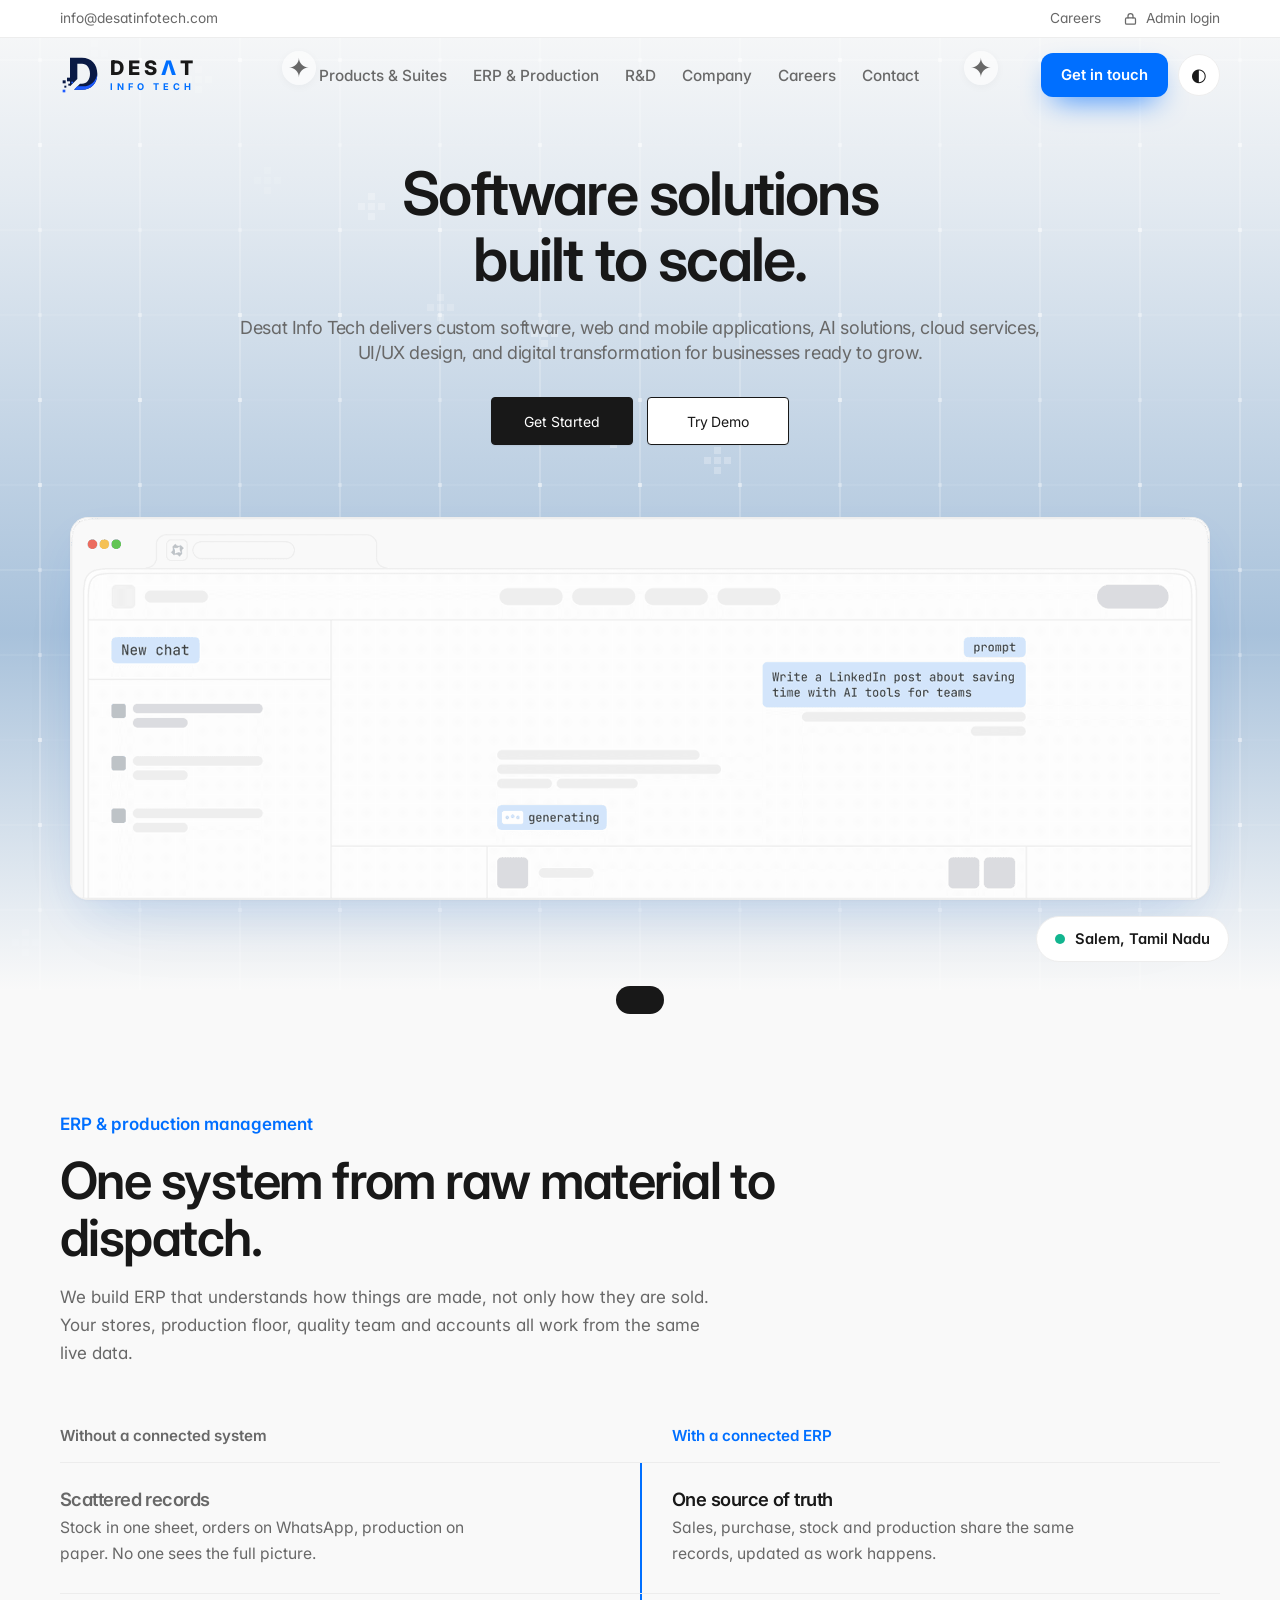
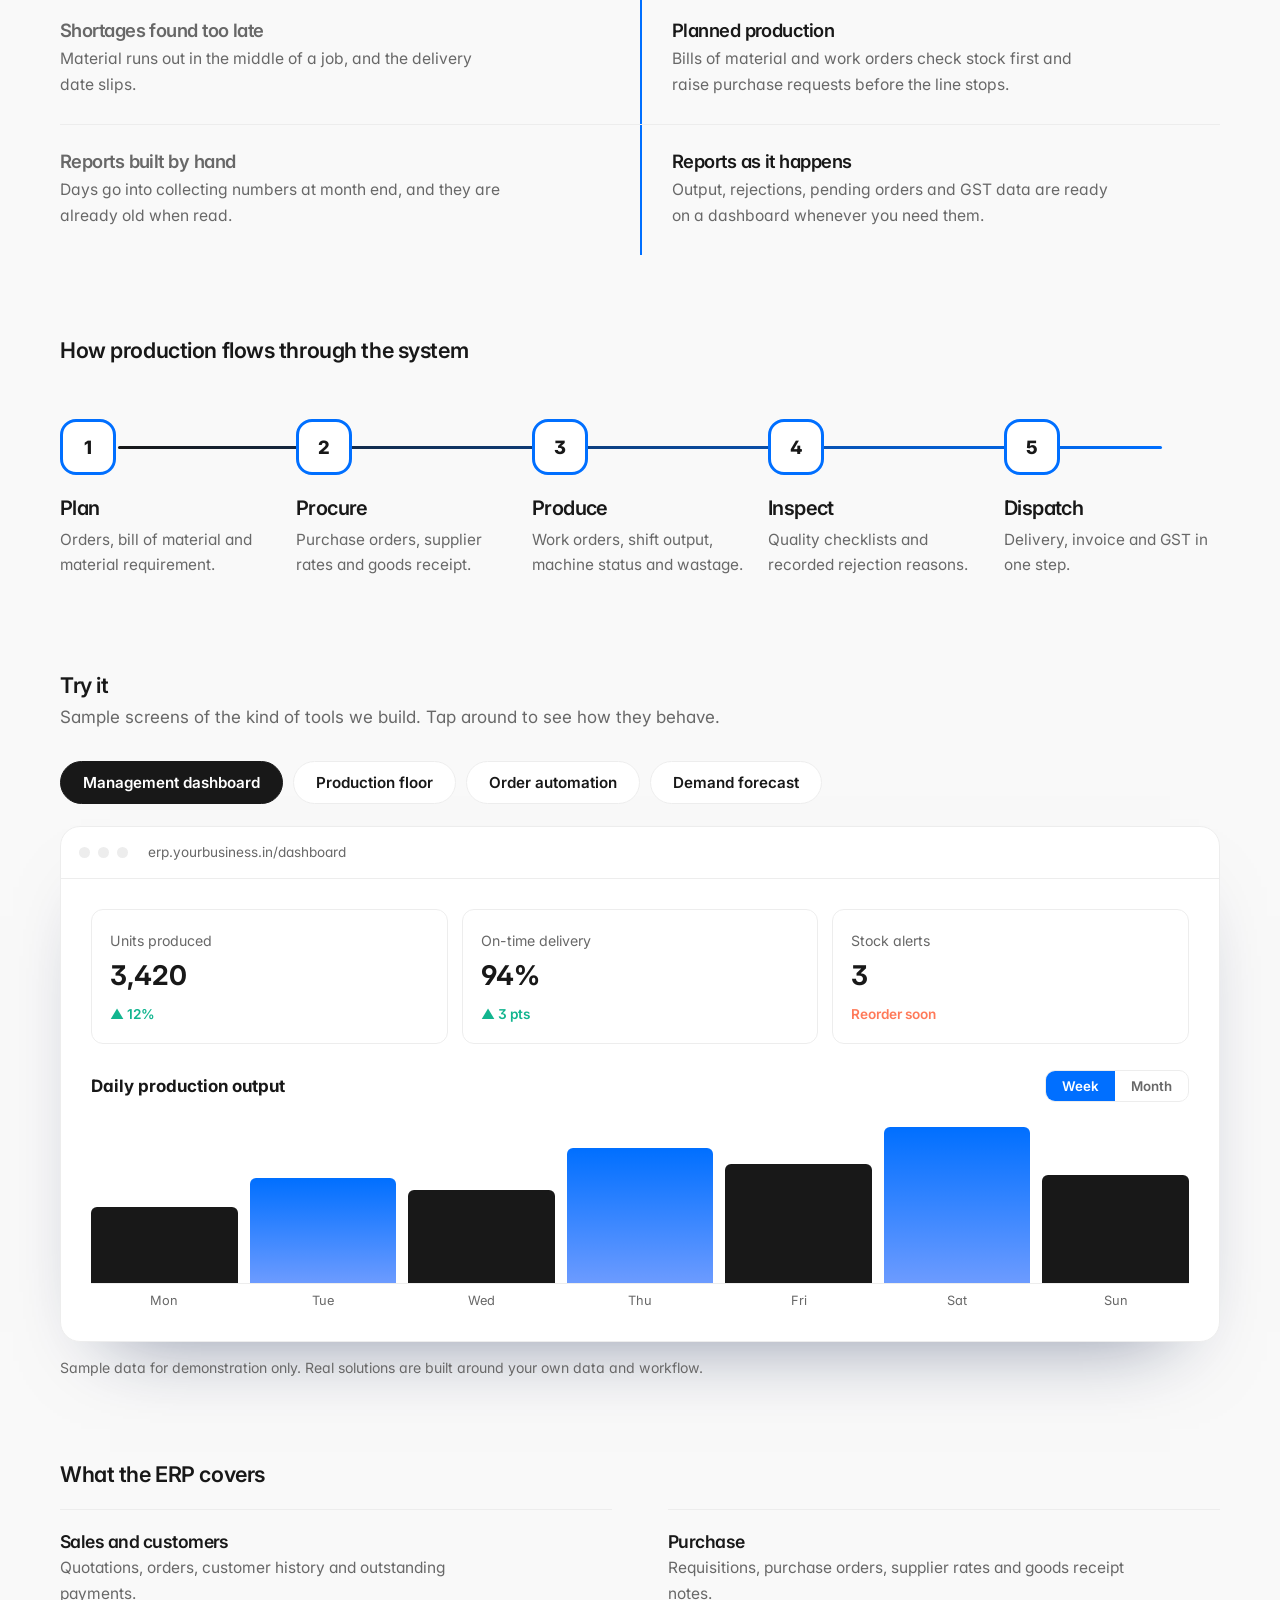
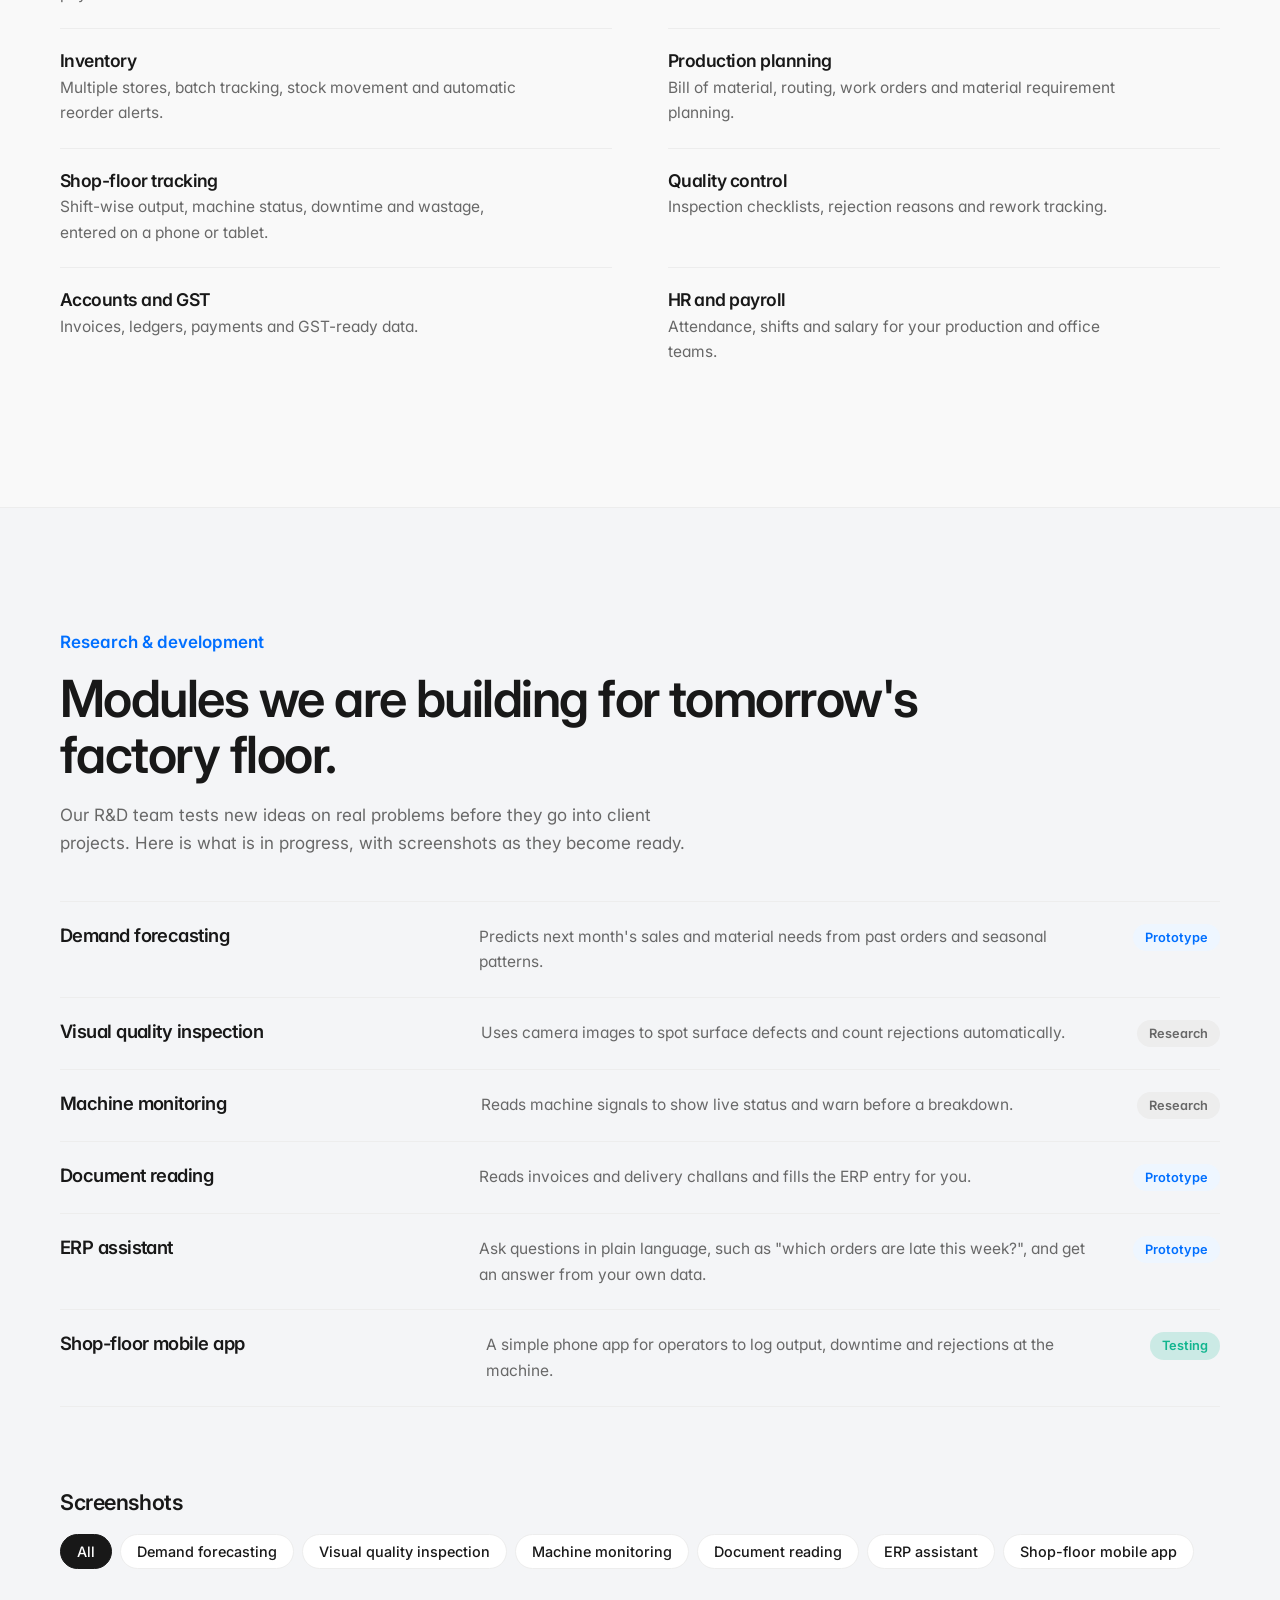
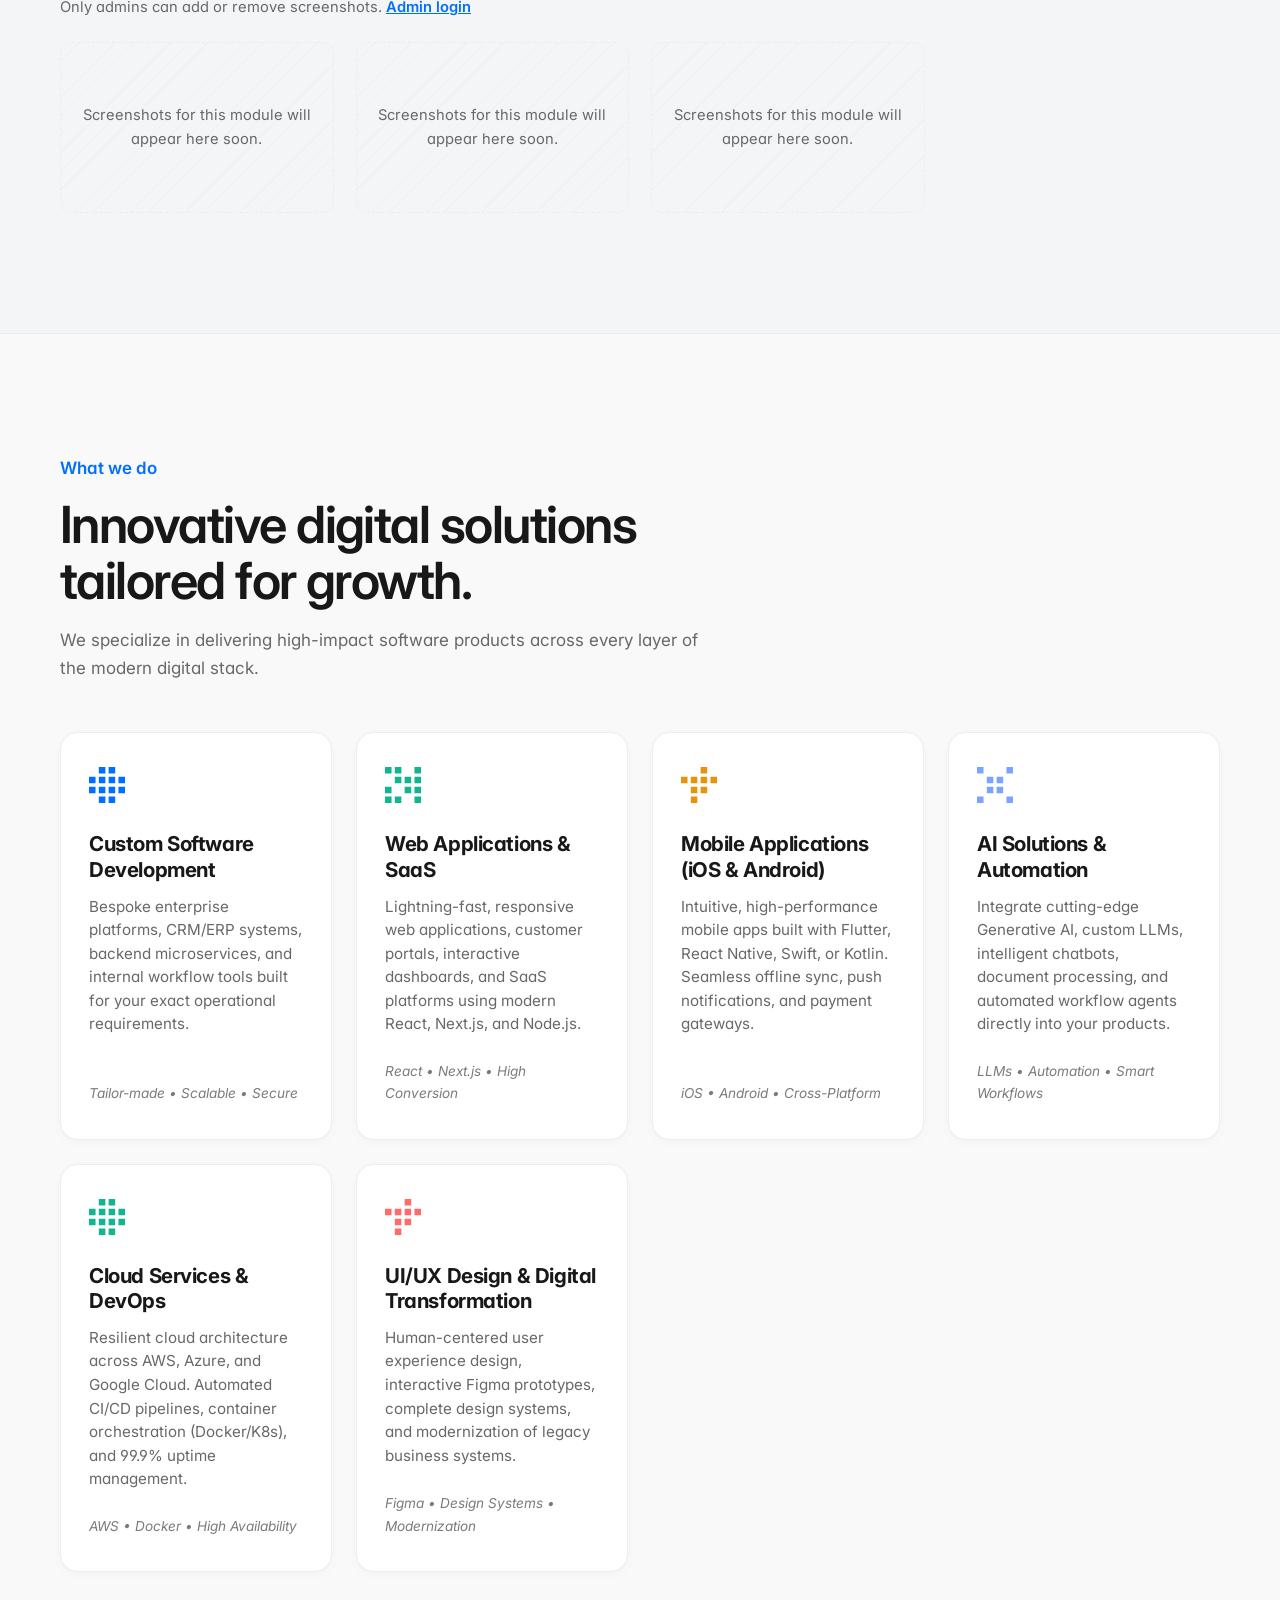
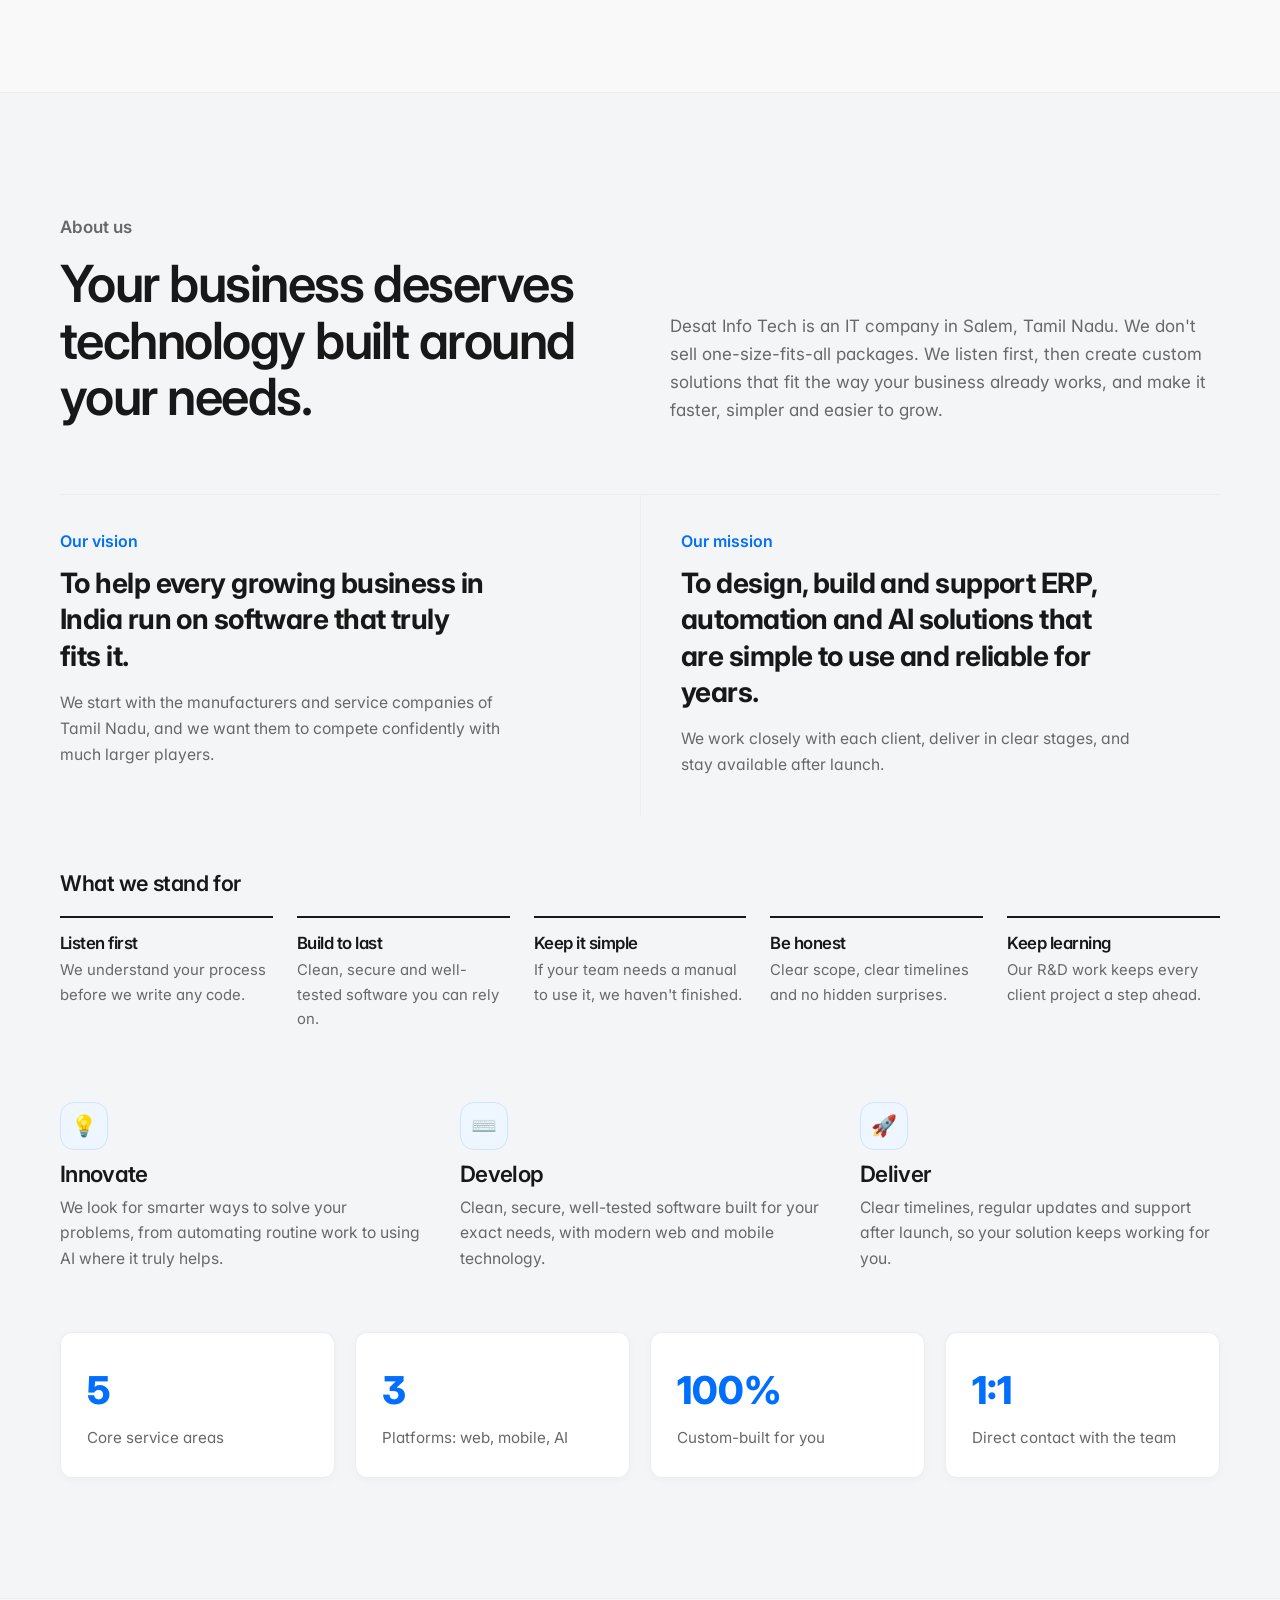
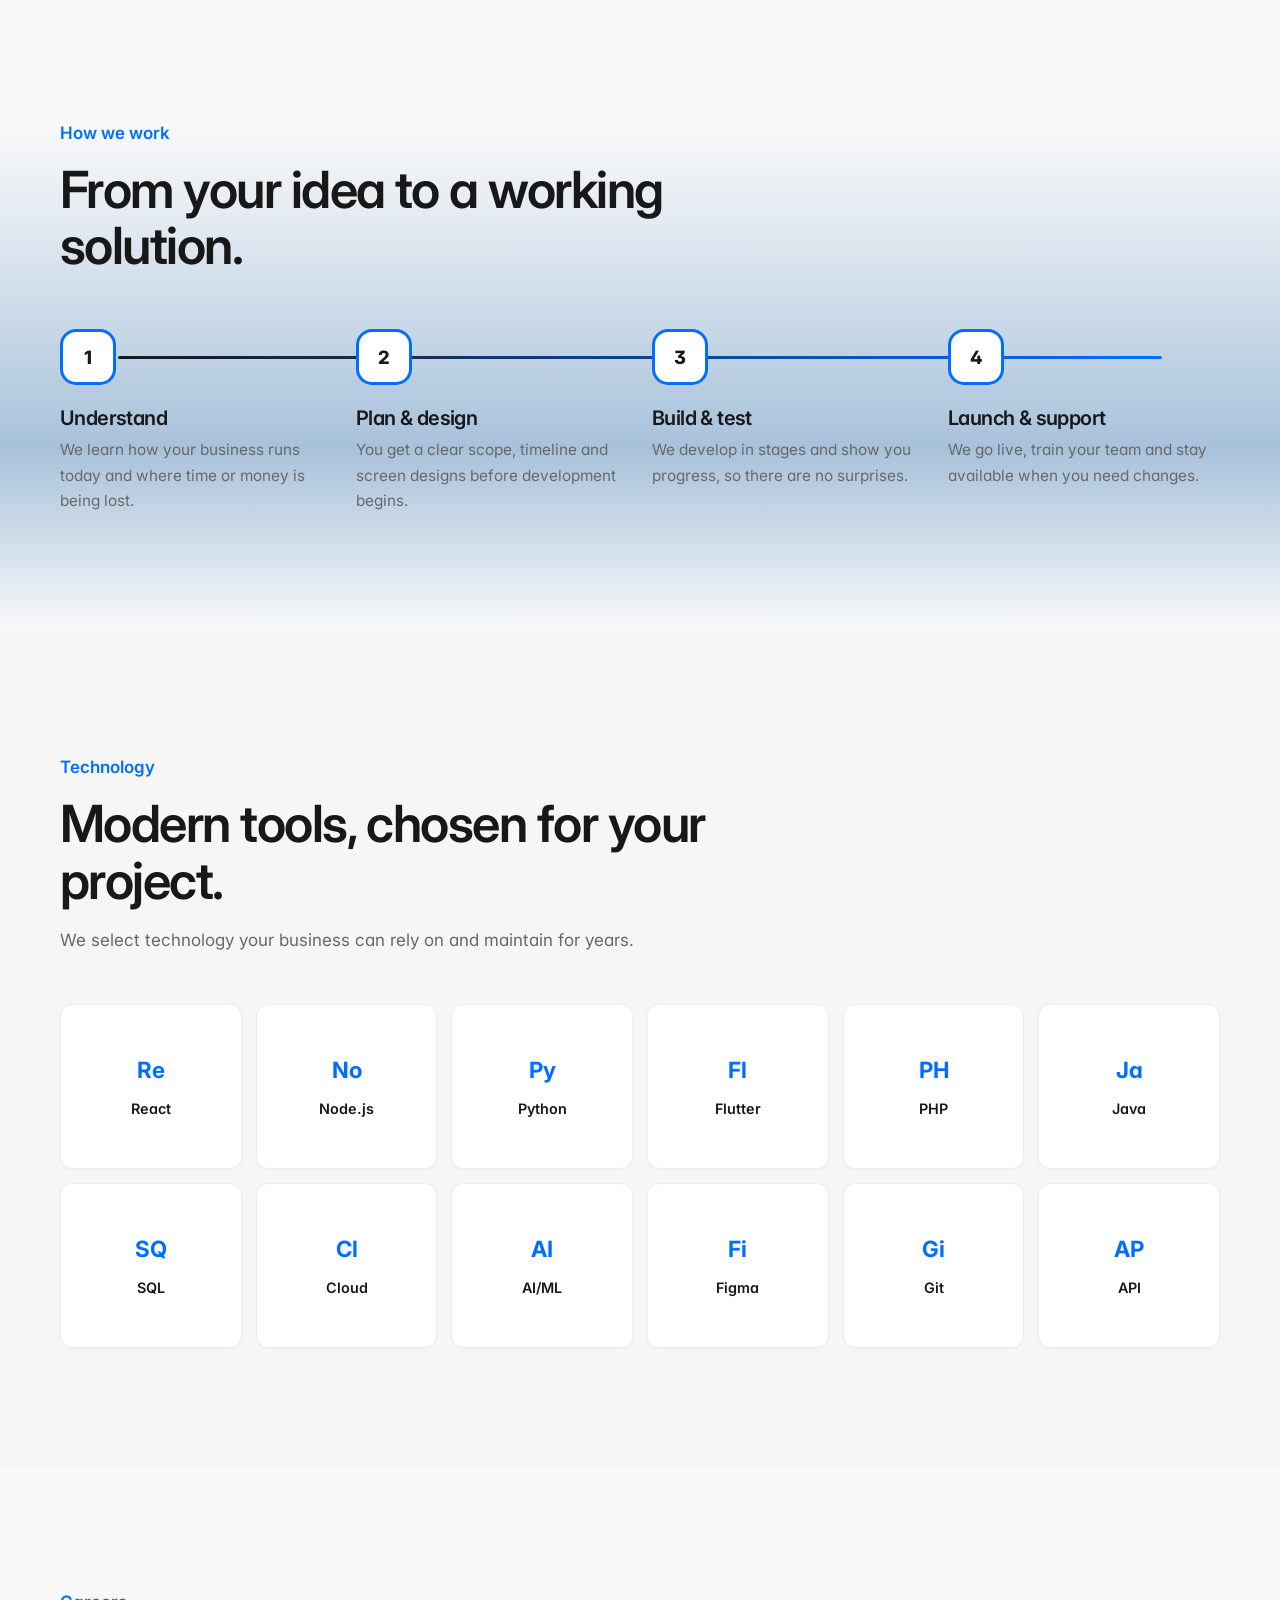
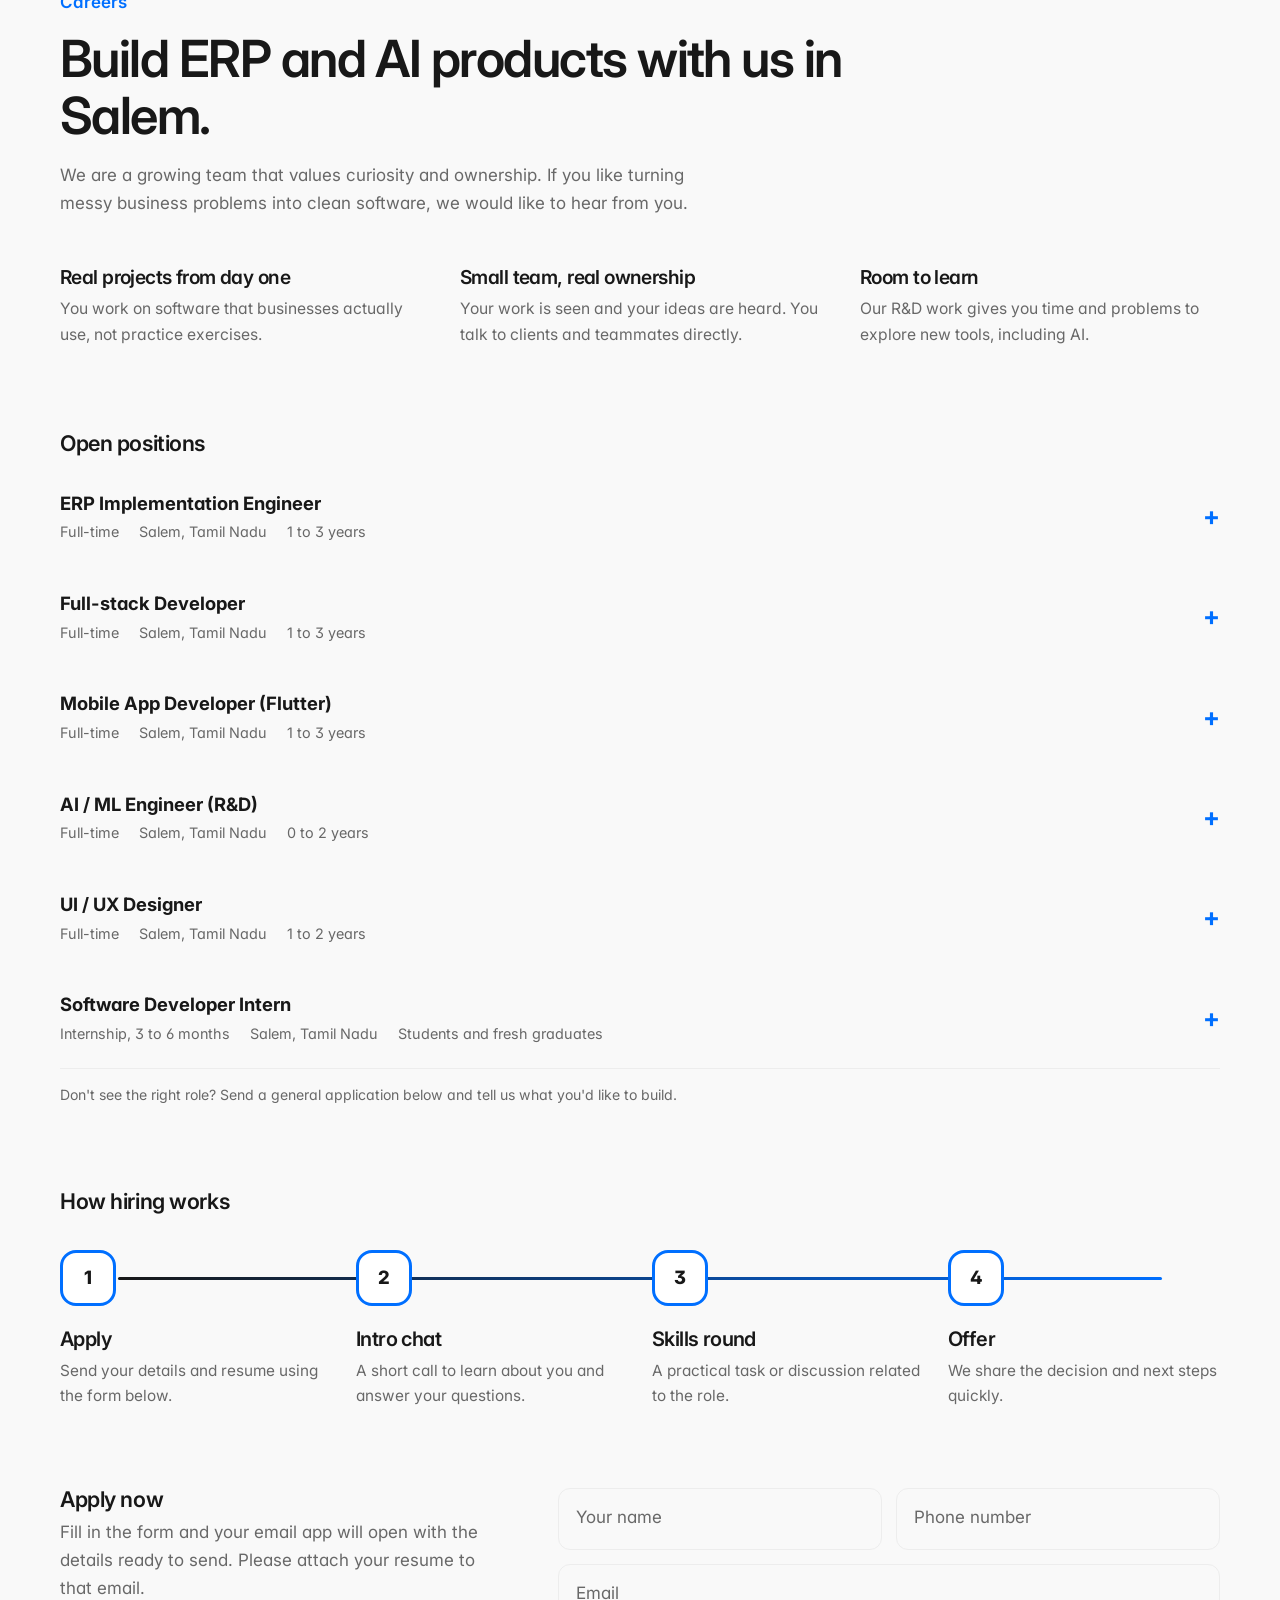
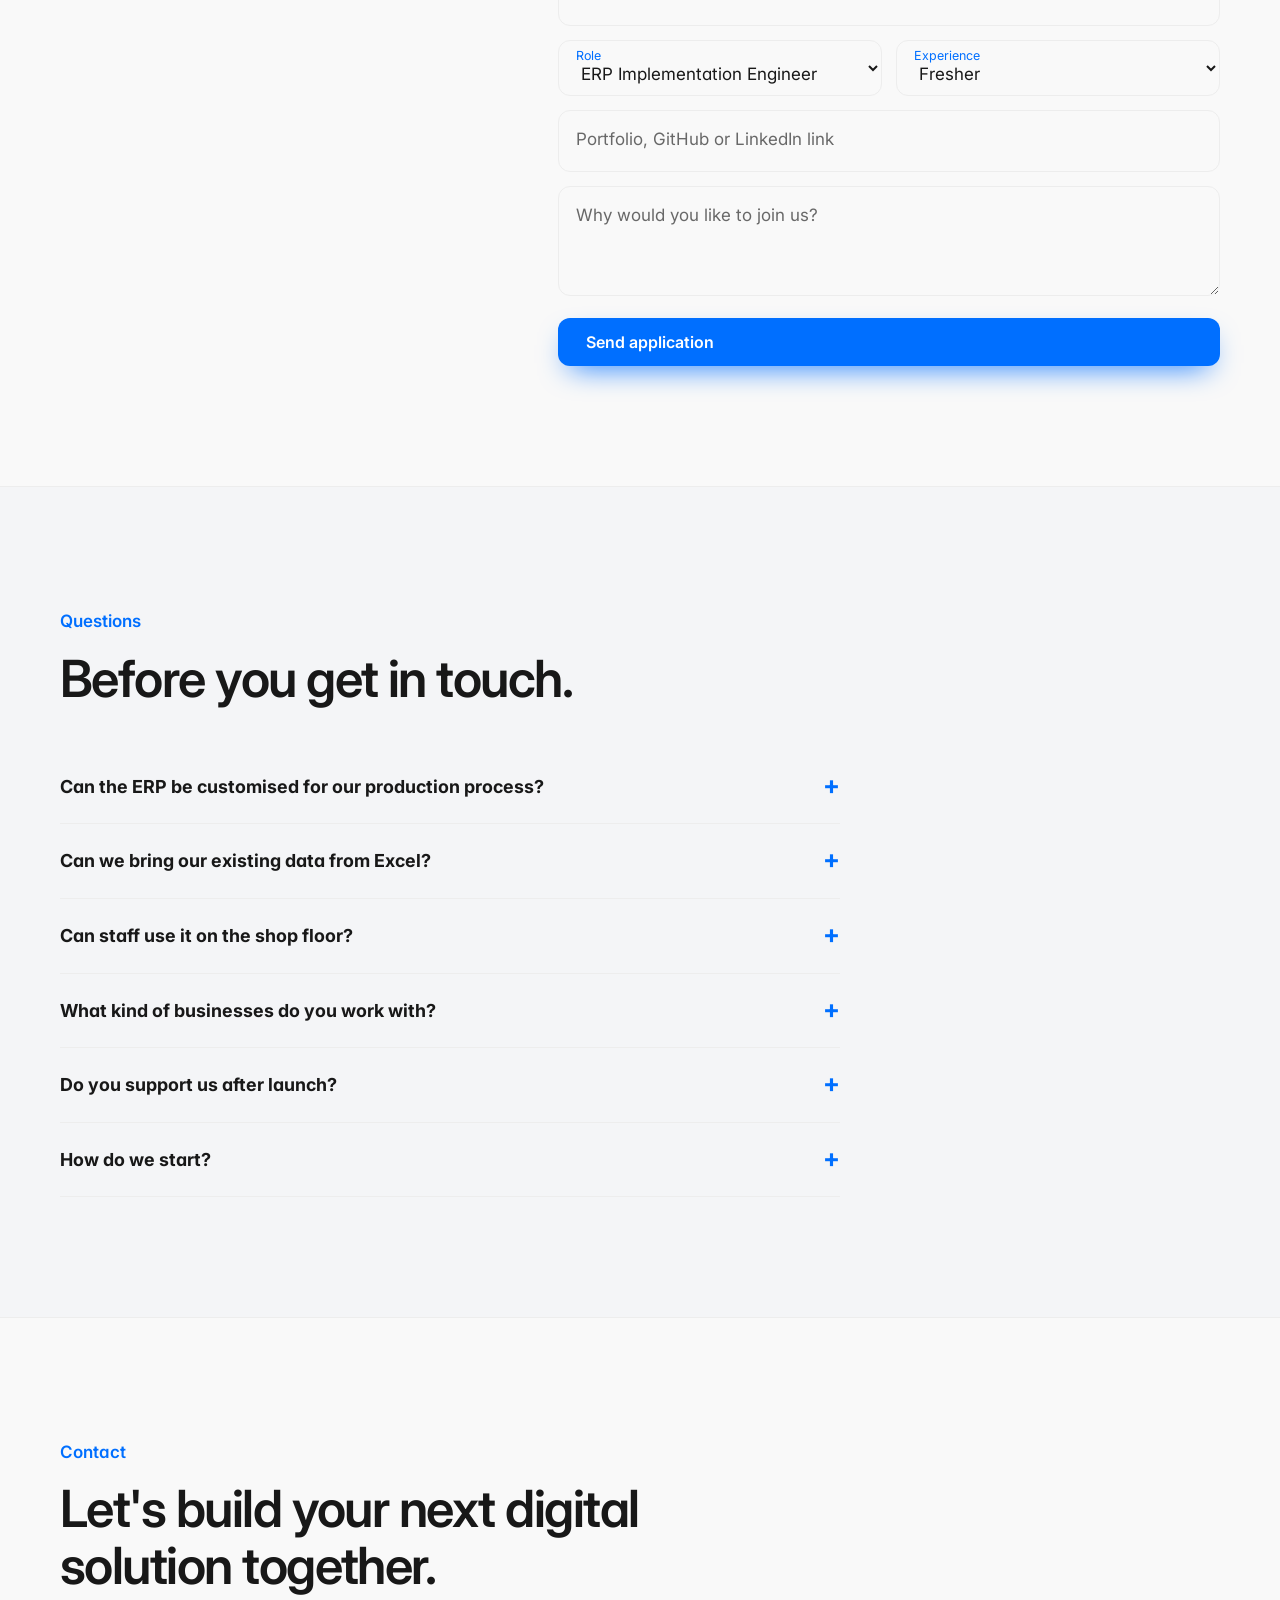
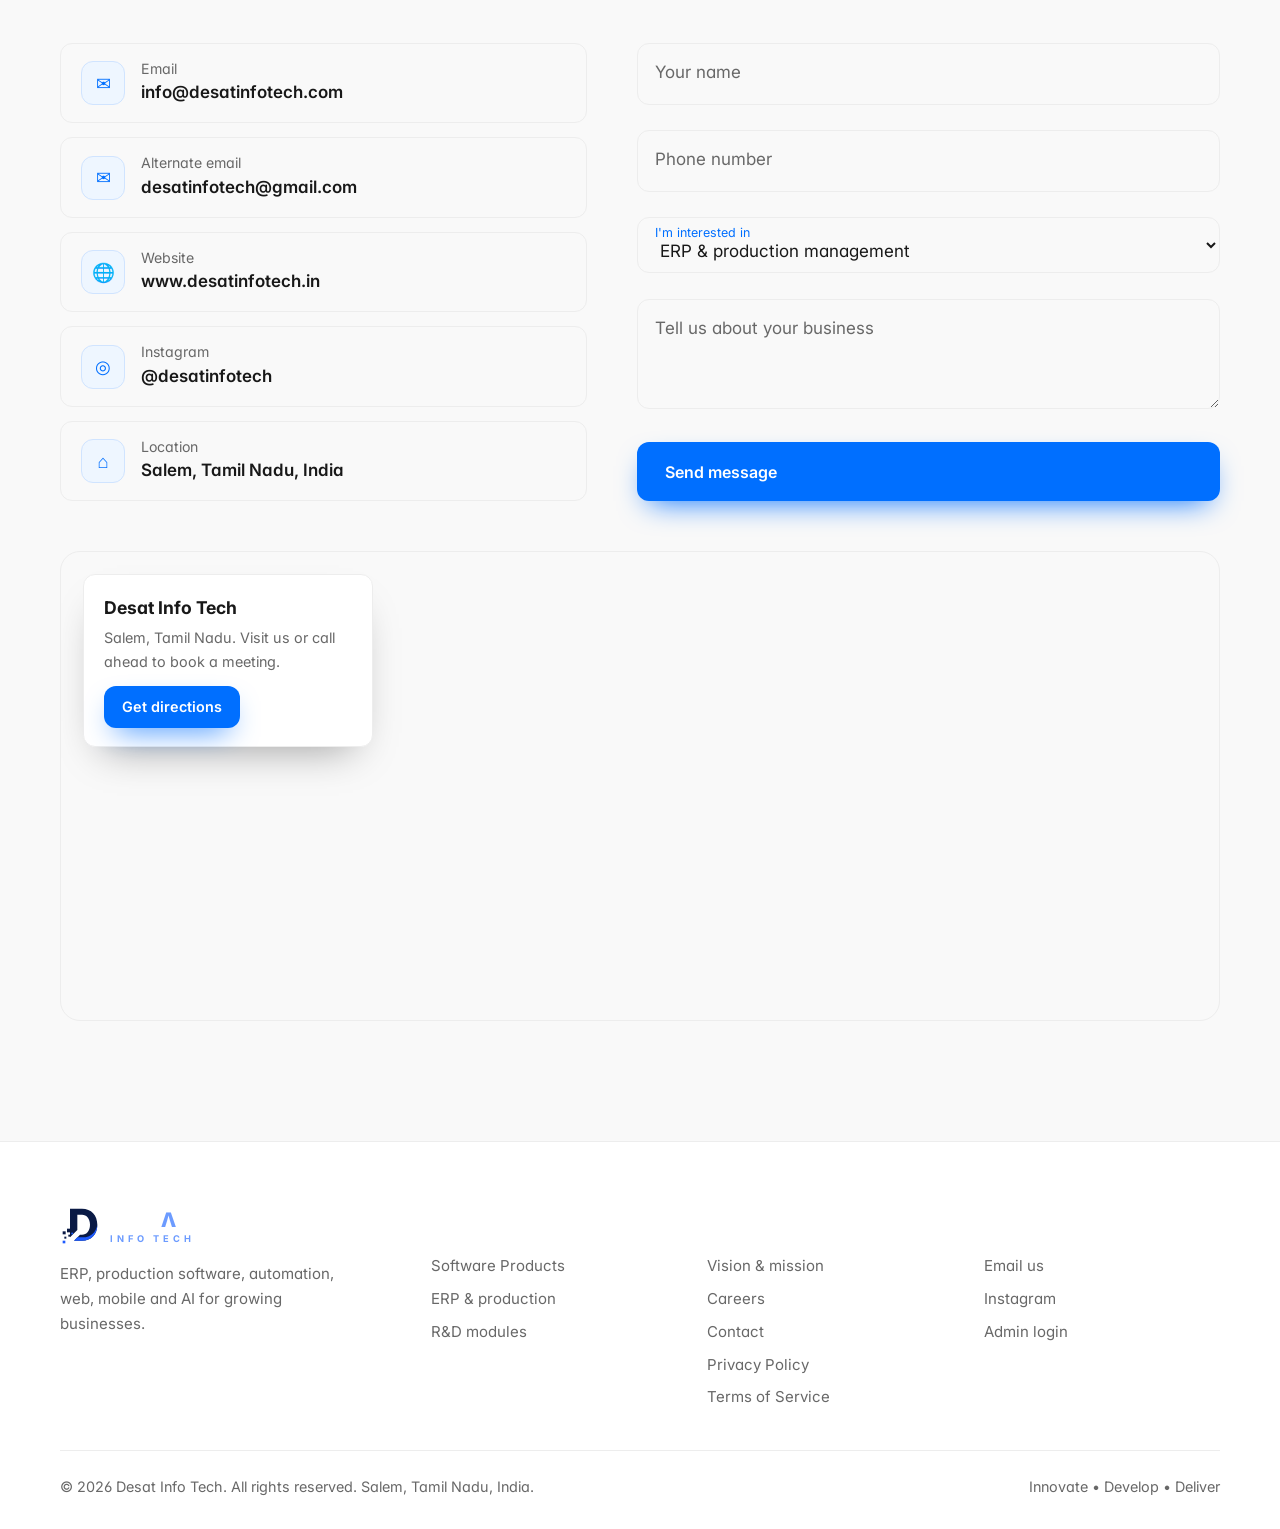
==== index.html @ e595be17 "Update hero font sizes and typography metrics to match Framer reference exactly" ====
<!DOCTYPE html>
<html lang="en" data-theme="light">
<head>
<meta charset="UTF-8">
<meta name="viewport" content="width=device-width, initial-scale=1">
<title>Desat Info Tech - Software Products &amp; Innovative Digital Solutions</title>
<meta name="description" content="Desat Info Tech delivers custom software, ERP &amp; production management software, web &amp; mobile apps, and AI solutions for businesses ready to scale. Salem, Tamil Nadu.">

<!-- Open Graph / Social Meta -->
<meta property="og:type" content="website">
<meta property="og:title" content="Desat Info Tech - Software Products &amp; Digital Solutions">
<meta property="og:description" content="Custom software development, ERP systems, web applications, mobile apps, AI solutions, cloud services, and UI/UX design for businesses ready to grow.">
<meta property="og:image" content="assets/images/og-image.png">

<!-- Favicon -->
<link rel="icon" href="assets/images/favicon.png" media="(prefers-color-scheme: light)">
<link rel="icon" href="assets/images/favicon-dark.png" media="(prefers-color-scheme: dark)">
<link rel="apple-touch-icon" href="assets/images/apple-touch-icon.png">

<!-- Google Fonts: Inter, Fragment Mono, JetBrains Mono, Noto Sans Tamil (Matching Framer Typography) -->
<link rel="preconnect" href="https://fonts.googleapis.com">
<link rel="preconnect" href="https://fonts.gstatic.com" crossorigin>
<link href="https://fonts.googleapis.com/css2?family=Inter:wght@300;400;500;600;700;800&family=Fragment+Mono:ital@0;1&family=JetBrains+Mono:wght@400;500;600;700&display=swap" rel="stylesheet">

<style>



:root{
  --paper:#f9f9f9; --panel:#FFFFFF; --ink:#181818; --muted:#686868; --line:#ededed;
  --blue:#006fff; --blue-soft:#eef6ff; --navy:#181818; --green:#12B58F; --amber:#E8930C; --dots:0,111,255;
  --sky:#9ebadc; --sky:oklch(.74 .062 249); --grid:rgba(255,255,255,0.45); --grid:oklch(1 0 0 / .42);
  --r-lg:20px; --r-md:12px; --strip:38px; --mono:'Fragment Mono','JetBrains Mono',monospace;
  --display:'Inter',-apple-system,BlinkMacSystemFont,'Segoe UI',Roboto,Helvetica,Arial,sans-serif; --body:'Inter',-apple-system,BlinkMacSystemFont,'Segoe UI',Roboto,Helvetica,Arial,sans-serif;
}
[data-theme="dark"]{
  --paper:#f9f9f9; --panel:#FFFFFF; --ink:#181818; --muted:#686868; --line:#ededed;
  --blue:#006fff; --blue-soft:#eef6ff; --dots:0,111,255; --green:#12B58F; --amber:#E8930C;
  --sky:#9ebadc; --sky:oklch(.74 .062 249); --grid:rgba(255,255,255,0.45); --grid:oklch(1 0 0 / .42);
}
*{box-sizing:border-box;margin:0;padding:0}
html{scroll-behavior:smooth;scroll-padding-top:120px}
body{font-family:var(--body);font-feature-settings:"cv02", "cv03", "cv04", "cv09", "cv11";background:#f9f9f9 !important;color:var(--ink);line-height:1.65;font-size:17px;transition:background .4s,color .4s;overflow-x:hidden}
h1,h2,h3{font-family:var(--display);font-weight:600;line-height:1.1;letter-spacing:-.03em}
a{color:inherit}
:focus-visible{outline:3px solid var(--blue);outline-offset:3px;border-radius:4px}
.wrap{width:min(1160px,92%);margin:0 auto}
section{padding:120px 0;position:relative;z-index:1}
.tint{background:#f4f5f7;border-block:1px solid var(--line)}
[data-theme="dark"] .tint{background:#f4f5f7;border-block:1px solid var(--line)}
.kicker{color:var(--blue);font-weight:600;margin-bottom:14px}
h2{font-size:clamp(2rem,4.2vw,3.2rem);font-weight:600;max-width:20ch;letter-spacing:-.03em;line-height:1.1}
h2.wide{max-width:26ch}
.lede{color:var(--muted);max-width:60ch;margin-top:18px}
.sub-h{font-family:var(--display);font-weight:600;font-size:1.35rem;letter-spacing:-.02em;margin:84px 0 6px}

/* 3D background */
#bg3d{display:none}

#progress{position:fixed;top:0;left:0;height:3px;width:0;background:linear-gradient(90deg,var(--navy),var(--blue));z-index:200}
[data-theme="dark"] #progress{background:linear-gradient(90deg,var(--blue),var(--green))}

/* top strip with admin login */
.strip{position:fixed;top:0;left:0;right:0;height:var(--strip);background:#ffffff;color:#686868;border-bottom:1px solid var(--line);z-index:110;font-size:.86rem}
.strip .wrap{display:flex;justify-content:space-between;align-items:center;height:100%}
.strip a,.strip button{color:#686868;text-decoration:none;background:none;border:0;font:inherit;cursor:pointer;display:inline-flex;align-items:center;gap:8px}
.strip a:hover,.strip button:hover{color:var(--ink)}
.strip .right{display:flex;gap:22px;align-items:center}
.strip svg{width:15px;height:15px}
.admin-badge{display:none;align-items:center;gap:8px;color:#7FE6C8}
.admin-badge i{width:8px;height:8px;border-radius:50%;background:#3DDBB2}
body.is-admin .admin-badge{display:inline-flex}
body.is-admin #openLogin{display:none}
#logout{display:none}
body.is-admin #logout{display:inline-flex}

nav{position:fixed;top:var(--strip);left:0;right:0;z-index:100;transition:background .3s,box-shadow .3s}
nav.scrolled{background:color-mix(in srgb,var(--paper) 88%,transparent);backdrop-filter:blur(14px);box-shadow:0 1px 0 var(--line)}
.nav-in{display:flex;align-items:center;justify-content:space-between;height:74px}
.brand{display:flex;align-items:center;gap:10px;text-decoration:none}
.brand svg{width:40px;height:40px;transition:transform .6s cubic-bezier(.2,.8,.2,1)}
.brand:hover svg{transform:rotate(-8deg) scale(1.08)}
.wm{display:flex;flex-direction:column;line-height:1}
.wm b{font-family:var(--display);font-weight:800;font-size:1.25rem;letter-spacing:.2em}
.wm b em{font-style:normal;color:var(--blue)}
.wm small{font-family:var(--display);font-weight:700;font-size:.58rem;letter-spacing:.42em;color:var(--blue);margin-top:4px}
.links{display:flex;gap:26px;align-items:center;list-style:none}
.links a{text-decoration:none;font-weight:500;font-size:.96rem;color:var(--muted);position:relative;transition:color .2s;white-space:nowrap}
.links a:hover,.links a.active{color:var(--ink)}
.links a.active::after{content:"";position:absolute;left:0;right:0;bottom:-6px;height:2px;background:var(--blue);border-radius:2px}
.tools{display:flex;gap:10px;align-items:center}
.icon-btn{width:42px;height:42px;border-radius:50%;border:1px solid var(--line);background:var(--panel);color:var(--ink);cursor:pointer;font-size:1.1rem;display:grid;place-items:center;transition:transform .3s,border-color .2s}
.icon-btn:hover{transform:rotate(20deg);border-color:var(--blue)}
#burger{display:none}
.btn{display:inline-flex;align-items:center;gap:10px;padding:14px 28px;border-radius:12px;font-weight:600;text-decoration:none;border:0;cursor:pointer;font-family:var(--body);font-size:1rem;transition:transform .2s,box-shadow .2s,background .2s}
.btn-primary{background:var(--blue);color:#fff;box-shadow:0 12px 30px -12px var(--blue)}
.btn-primary:hover{box-shadow:0 18px 36px -12px var(--blue)}
.btn-ghost{background:transparent;color:var(--ink);border:1.5px solid var(--line)}
.btn-ghost:hover{border-color:var(--ink)}
.btn.sm{padding:8px 16px;font-size:.9rem;border-radius:10px}
.nav-cta{padding:10px 20px;font-size:.93rem}

#home{min-height:100svh;padding:160px 0 90px;display:flex;align-items:center;overflow:hidden;position:relative;isolation:isolate;background-color:var(--paper)}
[data-theme="dark"] #home{background-color:var(--paper)}

/* Atmospheric cloud & animated dynamic grid background matching Framer */
.cloud-background{position:absolute;inset:0;overflow:hidden;z-index:-2;background:#9ebadc;background:var(--sky, #9ebadc);pointer-events:none}
.cloud-image{position:absolute;top:-10%;left:-8%;width:118%;height:130%;object-fit:cover;object-position:center;transform:translate3d(var(--cloud-x, 0px), var(--cloud-y, 0px), 0) scale(var(--cloud-scale, 1.05));will-change:transform}
.cloud-wash{position:absolute;inset:0;background:linear-gradient(to bottom, var(--paper, #f9f9f9) 0%, rgba(249, 249, 249, 0.8) 20%, rgba(249, 249, 249, 0.25) 64%, var(--paper, #f9f9f9) 100%)}
[data-theme="dark"] .cloud-background{background:#0f172a}
[data-theme="dark"] .cloud-wash{background:linear-gradient(to bottom, #0b1120 0%, rgba(11, 17, 32, 0.75) 20%, rgba(11, 17, 32, 0.35) 64%, #0b1120 100%)}

.grid-canvas{position:absolute;inset:0;width:100%;height:100%;z-index:-1;pointer-events:none}

.spark-cross{position:absolute;top:51px;left:22%;font-size:26px;color:var(--muted);width:34px;height:34px;border-radius:50%;background:rgba(255,255,255,0.6);display:flex;align-items:center;justify-content:center;line-height:1;z-index:1;pointer-events:none;box-shadow:0 2px 8px rgba(0,0,0,0.04)}
.spark-cross.right{left:auto;right:22%}
@media(max-width:809px){.spark-cross{display:none}}

.workflow-section{position:relative;isolation:isolate;overflow:hidden}
.workflow-section>.cloud-background{top:120px}
.hero-in{position:relative;z-index:2;display:flex;flex-direction:column;align-items:center;text-align:center;width:100%}
h1{font-family:var(--display);font-size:60px;font-weight:600;max-width:20ch;margin:0 auto 23px;letter-spacing:-.03em;line-height:1.1;text-align:center;color:#181818}
[data-theme="dark"] h1{color:#181818}
.hero-sub{max-width:800px;margin:0 auto 32px;color:#686868;font-size:18px;font-weight:400;letter-spacing:-0.02em;line-height:1.4;text-align:center}
[data-theme="dark"] .hero-sub{color:#686868}
.hero-cta{display:flex;justify-content:center;align-items:center;gap:14px;flex-wrap:wrap;margin:0 auto 40px}
.btn-hero-dark{display:inline-flex;align-items:center;justify-content:center;height:48px;min-width:142px;padding:0 22px;border-radius:4px;background:#181818;color:#ffffff;border:1px solid #181818;font-family:var(--body);font-size:14px;font-weight:400;letter-spacing:-0.01em;text-decoration:none;cursor:pointer;transition:background .2s,box-shadow .2s,transform .2s;box-shadow:0 1px 2px rgba(0,0,0,.06)}
.btn-hero-dark:hover{background:#282828;transform:translateY(-1px);box-shadow:0 4px 12px rgba(0,0,0,.12)}
.btn-hero-light{display:inline-flex;align-items:center;justify-content:center;height:48px;min-width:142px;padding:0 22px;border-radius:4px;background:#ffffff;color:#181818;border:1px solid #181818;font-family:var(--body);font-size:14px;font-weight:400;letter-spacing:-0.01em;text-decoration:none;cursor:pointer;transition:background .2s,border-color .2s,box-shadow .2s,transform .2s;box-shadow:0 1px 2px rgba(0,0,0,.04)}
.btn-hero-light:hover{background:#f5f5f5;border-color:#000000;transform:translateY(-1px);box-shadow:0 4px 12px rgba(0,0,0,.08)}
@media(min-width:810px) and (max-width:1199px){
  h1{font-size:52px;line-height:1.1}
  .hero-sub{font-size:18px;line-height:1.4}
}
@media(max-width:809px){
  h1{font-size:42px;line-height:1.1}
  .hero-sub{font-size:16px;line-height:1.4}
  .btn-hero-dark,.btn-hero-light{min-width:125px;height:45px;font-size:13px;padding:0 16px}
}
@media(max-width:360px){
  h1{font-size:34px;line-height:1.15}
}
.loc{position:absolute;right:4%;bottom:28px;z-index:2;background:var(--panel);border:1px solid var(--line);padding:10px 18px;border-radius:999px;font-weight:600;font-size:.92rem;display:flex;gap:10px;align-items:center}
.loc b{width:10px;height:10px;border-radius:50%;background:var(--green);animation:pulse 1.8s infinite}
@keyframes rise{to{transform:none}}
@keyframes fade{from{opacity:0;transform:translateY(12px)}to{opacity:1;transform:none}}
@keyframes pulse{0%{box-shadow:0 0 0 0 rgba(18,181,143,.6)}100%{box-shadow:0 0 0 12px rgba(18,181,143,0)}}

/* ERP: without / with */
.vs{margin-top:56px}
.vs-head{display:grid;grid-template-columns:1fr 1fr;font-weight:600;color:var(--muted);padding-bottom:14px;font-size:.95rem}
.vs-head span:last-child{padding-left:32px;color:var(--blue)}
.vs-row{display:grid;grid-template-columns:1fr 1fr;border-top:1px solid var(--line)}
.vs-row>div{padding:26px 32px 26px 0}
.vs-row .with{padding-left:30px;border-left:2px solid var(--blue)}
.vs-row h3{font-size:1.15rem;margin-bottom:6px}
.vs-row p{color:var(--muted);font-size:.98rem;max-width:44ch}
.vs-row>div:first-child h3{color:var(--muted);font-weight:600}

/* steps (process, production chain) */
.steps{position:relative;display:grid;grid-template-columns:repeat(4,1fr);gap:24px;margin-top:56px}
.steps.five{grid-template-columns:repeat(5,1fr);gap:20px}
.steps::before{content:"";position:absolute;top:27px;left:5%;height:3px;width:var(--fill,0%);background:linear-gradient(90deg,var(--navy),var(--blue));border-radius:3px;transition:width 1.6s cubic-bezier(.3,.7,.2,1);z-index:1}
.steps::after{content:"";position:absolute;top:27px;left:5%;height:3px;width:90%;background:var(--line);border-radius:3px}
.step .dot{width:56px;height:56px;border-radius:16px;background:var(--panel);border:3px solid var(--blue);display:grid;place-items:center;font-family:var(--display);font-weight:800;font-size:1.15rem;margin-bottom:22px;position:relative;z-index:2}
.step h3{font-size:1.25rem;margin-bottom:8px}
.step p{color:var(--muted);font-size:.96rem}

/* ERP modules list */
.mods{display:grid;grid-template-columns:1fr 1fr;column-gap:56px;margin-top:22px}
.mod{padding:22px 0;border-top:1px solid var(--line)}
.mod h3{font-size:1.1rem;margin-bottom:4px}
.mod p{color:var(--muted);font-size:.97rem;max-width:46ch}

/* demo window */
.demo-tabs{display:flex;gap:10px;flex-wrap:wrap;margin:30px 0 22px}
.demo-tabs button{padding:11px 22px;border-radius:999px;border:1.5px solid var(--line);background:var(--panel);color:var(--ink);cursor:pointer;font-weight:600;font-family:var(--body);font-size:.95rem;transition:all .2s}
.demo-tabs button[aria-pressed="true"]{background:var(--navy);color:#fff;border-color:var(--navy)}
[data-theme="dark"] .demo-tabs button[aria-pressed="true"]{background:var(--blue);border-color:var(--blue)}
.win{background:var(--panel);border:1px solid var(--line);border-radius:var(--r-lg);overflow:hidden;box-shadow:0 40px 80px -50px rgba(10,26,69,.55)}
.win-bar{display:flex;gap:8px;padding:14px 18px;border-bottom:1px solid var(--line);align-items:center}
.win-bar i{width:11px;height:11px;border-radius:50%;background:var(--line)}
.win-bar span{margin-left:12px;color:var(--muted);font-size:.85rem}
.win-body{padding:30px;min-height:400px}
.demo{display:none}.demo.on{display:block;animation:fade .5s both}
.kpis{display:grid;grid-template-columns:repeat(3,1fr);gap:14px}
.kpi{border:1px solid var(--line);border-radius:var(--r-md);padding:16px 18px}
.kpi small{color:var(--muted)}
.kpi b{display:block;font-family:var(--display);font-size:1.7rem}
.kpi em{font-style:normal;color:var(--green);font-size:.85rem;font-weight:600}
.chart-head{display:flex;justify-content:space-between;align-items:center;margin:26px 0 12px;flex-wrap:wrap;gap:10px}
.seg{display:flex;border:1px solid var(--line);border-radius:10px;overflow:hidden}
.seg button{border:0;background:none;padding:7px 16px;cursor:pointer;color:var(--muted);font-family:var(--body);font-weight:600}
.seg button[aria-pressed="true"]{background:var(--blue);color:#fff}
.bars{display:flex;align-items:flex-end;gap:12px;height:170px;border-bottom:1px solid var(--line)}
.bars div{flex:1;background:linear-gradient(180deg,var(--blue),#6C9BFF);border-radius:6px 6px 0 0;height:10%;transition:height .8s cubic-bezier(.2,.8,.2,1)}
.bars div:nth-child(odd){background:var(--navy)}
[data-theme="dark"] .bars div:nth-child(odd){background:#2c4a99}
.bars-x{display:flex;gap:12px;color:var(--muted);font-size:.8rem;margin-top:6px}.bars-x span{flex:1;text-align:center}
.wo{display:flex;flex-direction:column}
.wo-row{display:grid;grid-template-columns:86px 1.1fr 2fr auto;gap:16px;align-items:center;padding:13px 0;border-top:1px solid var(--line);font-size:.95rem}
.wo-row b{font-family:var(--display);font-size:.9rem}
.wo-bar{height:8px;border-radius:8px;background:var(--line);overflow:hidden}
.wo-bar i{display:block;height:100%;width:0;background:var(--blue);border-radius:8px;transition:width .9s cubic-bezier(.2,.8,.2,1)}
.wo-row.complete .wo-bar i{background:var(--green)}
.pill{font-size:.8rem;font-weight:600;padding:3px 12px;border-radius:999px;background:var(--blue-soft);color:var(--blue);white-space:nowrap}
.pill.ok{background:color-mix(in srgb,var(--green) 18%,transparent);color:var(--green)}
.pill.warn{background:color-mix(in srgb,var(--amber) 20%,transparent);color:var(--amber)}
.pill.idle{background:var(--line);color:var(--muted)}
.mach{display:flex;flex-wrap:wrap;gap:10px;margin-top:18px}
.mach span{display:flex;gap:8px;align-items:center;border:1px solid var(--line);border-radius:10px;padding:7px 12px;font-size:.88rem}
.mach span i{width:8px;height:8px;border-radius:50%;background:var(--green)}
.mach span.idle i{background:var(--muted)}.mach span.warn i{background:var(--amber)}
.flow{display:grid;grid-template-columns:repeat(4,1fr);gap:0;align-items:start;margin:18px 0 30px;position:relative}
.node{text-align:center;position:relative;padding:0 8px}
.node::after{content:"";position:absolute;top:34px;left:calc(50% + 40px);right:calc(-50% + 40px);height:3px;background:var(--line);z-index:0}
.node:last-child::after{display:none}
.node.done::after{background:var(--blue)}
.node .ni{width:68px;height:68px;border-radius:20px;margin:0 auto 12px;display:grid;place-items:center;font-size:1.7rem;background:var(--paper);border:2px solid var(--line);position:relative;z-index:1;transition:all .4s}
.node.done .ni{background:var(--blue);border-color:var(--blue);transform:scale(1.06)}
.node b{font-size:.95rem;display:block}.node small{color:var(--muted)}
.log{background:var(--navy);color:#B9D0FF;border-radius:var(--r-md);padding:18px 22px;font-family:ui-monospace,Menlo,monospace;font-size:.88rem;min-height:120px;line-height:1.9}
.log div{animation:fade .4s both}.log em{color:#3DDBB2;font-style:normal}
.ai-chips{display:flex;gap:10px;flex-wrap:wrap;margin-bottom:20px}
.ai-chips button{padding:9px 16px;border-radius:999px;border:1.5px solid var(--line);background:var(--paper);color:var(--ink);cursor:pointer;font-family:var(--body);font-weight:500;font-size:.92rem}
.ai-chips button[aria-pressed="true"]{border-color:var(--blue);background:var(--blue-soft);color:var(--blue)}
.ai-ans{display:grid;grid-template-columns:1.3fr 1fr;gap:26px;align-items:center}
.ai-ans svg{width:100%;height:auto;overflow:visible}
.ai-ans .path{fill:none;stroke:var(--blue);stroke-width:3.5;stroke-linecap:round}
.ai-ans .fc{fill:none;stroke:var(--green);stroke-width:3.5;stroke-dasharray:6 8;stroke-linecap:round}
.ai-ans .grid line{stroke:var(--line)}
.ai-txt h3{font-size:1.4rem;margin-bottom:8px}.ai-txt p{color:var(--muted)}
.note{color:var(--muted);font-size:.88rem;margin-top:14px}

/* R&D */
.rnd-list{margin-top:44px}
.rnd-row{display:grid;grid-template-columns:1fr 1.6fr auto;gap:28px;align-items:baseline;padding:22px 0;border-top:1px solid var(--line)}
.rnd-row:last-child{border-bottom:1px solid var(--line)}
.rnd-row h3{font-size:1.15rem}
.rnd-row p{color:var(--muted);font-size:.97rem}
.filter{display:flex;gap:8px;flex-wrap:wrap;margin:20px 0 26px}
.filter button{padding:8px 16px;border-radius:999px;border:1.5px solid var(--line);background:var(--panel);color:var(--ink);cursor:pointer;font-family:var(--body);font-weight:500;font-size:.9rem}
.filter button[aria-pressed="true"]{background:var(--navy);color:#fff;border-color:var(--navy)}
[data-theme="dark"] .filter button[aria-pressed="true"]{background:var(--blue);border-color:var(--blue)}
.gallery{display:grid;grid-template-columns:repeat(auto-fill,minmax(270px,1fr));gap:22px}
.shot{position:relative}
.shot-img{display:block;width:100%;padding:0;border:1px solid var(--line);border-radius:var(--r-md);overflow:hidden;cursor:zoom-in;background:var(--panel);aspect-ratio:16/10;transition:border-color .2s,transform .3s}
.shot-img:hover{border-color:var(--blue);transform:translateY(-3px)}
.shot-img img{width:100%;height:100%;object-fit:cover;display:block}
.shot figcaption{margin-top:10px;font-size:.95rem}
.shot figcaption b{display:block;font-weight:600}
.shot figcaption small{color:var(--muted)}
.shot .del{position:absolute;top:10px;right:10px;background:var(--navy);color:#fff;border:0;border-radius:8px;padding:5px 12px;font-size:.82rem;cursor:pointer;display:none}
body.is-admin .shot .del{display:block}
.shot.ph .shot-img{border-style:dashed;cursor:default;display:grid;place-items:center;color:var(--muted);text-align:center;padding:20px;font-size:.92rem;background:repeating-linear-gradient(135deg,transparent 0 12px,color-mix(in srgb,var(--line) 45%,transparent) 12px 13px)}
.shot.ph .shot-img:hover{transform:none;border-color:var(--line)}
.admin-only{display:none}
body.is-admin .admin-only{display:block}
.uploader{border:1px solid var(--line);background:var(--panel);border-radius:var(--r-lg);padding:26px;margin-bottom:30px}
.uploader h3{font-size:1.1rem;margin-bottom:14px}
.up-row{display:grid;grid-template-columns:1fr 1.4fr;gap:14px;margin-bottom:14px}
.drop{display:block;border:2px dashed var(--line);border-radius:var(--r-md);padding:30px;text-align:center;cursor:pointer;color:var(--muted);transition:border-color .2s,background .2s}
.drop strong{display:block;color:var(--ink);margin-bottom:4px}
.drop:hover,.drop.over{border-color:var(--blue);background:var(--blue-soft)}
.login-hint{font-size:.92rem;color:var(--muted);margin-bottom:22px}
.login-hint button{background:none;border:0;color:var(--blue);font:inherit;font-weight:600;cursor:pointer;text-decoration:underline}
body.is-admin .login-hint{display:none}

/* services cards grid */
.services-grid{display:grid;grid-template-columns:repeat(4,1fr);gap:24px;margin-top:50px}
.service-card{background:#ffffff !important;border:1px solid #ededed !important;border-radius:18px;padding:34px 28px;display:flex;flex-direction:column;justify-content:space-between;min-height:290px;box-shadow:0 2px 10px rgba(0,0,0,.03) !important;transition:transform .25s cubic-bezier(.2,.8,.2,1),box-shadow .25s,border-color .25s}
.service-card:hover{transform:translateY(-5px);box-shadow:0 16px 36px -10px rgba(0,0,0,.08) !important;border-color:#c3c4c4 !important}
[data-theme="dark"] .service-card:hover{box-shadow:0 18px 40px -12px rgba(0,0,0,.6);border-color:var(--blue)}
.service-icon-box{width:36px;height:36px;margin-bottom:28px}
.service-icon-box svg{width:100%;height:100%;display:block}
.service-card h3{font-family:var(--display);font-size:1.28rem;font-weight:700;letter-spacing:-.02em;color:#181818 !important;line-height:1.25;margin-bottom:12px}
.service-card p{font-size:.95rem;color:#686868 !important;line-height:1.55;margin-bottom:24px}
.service-footer-note{font-size:.85rem;font-style:italic;color:#7b7b7b !important;margin-top:auto}
@media(max-width:1080px){.services-grid{grid-template-columns:repeat(2,1fr)}}
@media(max-width:640px){.services-grid{grid-template-columns:1fr}}


/* about: vision / mission */
.about-top{display:grid;grid-template-columns:1fr 1fr;gap:60px;align-items:end}
.about-top p{color:var(--muted)}
.vm{display:grid;grid-template-columns:1fr 1fr;gap:0;margin-top:70px;border-top:1px solid var(--line)}
.vm>div{padding:38px 40px 38px 0}
.vm>div+div{padding-left:40px;border-left:1px solid var(--line)}
.vm h3{font-size:1rem;color:var(--blue);margin-bottom:14px;letter-spacing:0}
.vm .big{font-family:var(--display);font-weight:700;font-size:clamp(1.3rem,2.4vw,1.75rem);line-height:1.3;letter-spacing:-.02em;max-width:24ch}
.vm .small{color:var(--muted);margin-top:16px;max-width:46ch;font-size:.98rem}
.values{display:grid;grid-template-columns:repeat(5,1fr);gap:24px;margin-top:20px}
.value{border-top:2px solid var(--ink);padding-top:16px}
.value h3{font-size:1.05rem;margin-bottom:6px}
.value p{color:var(--muted);font-size:.93rem}
.pillars{display:grid;grid-template-columns:repeat(3,1fr);gap:40px;margin-top:70px}
.pillar h3{font-size:1.4rem;margin:12px 0 8px}
.pillar p{color:var(--muted);font-size:.98rem}
.pillar .pi{width:48px;height:48px;border-radius:14px;background:var(--blue-soft);color:var(--blue);border:1px solid #d0e4ff;display:grid;place-items:center;font-size:1.3rem}
.facts{display:grid;grid-template-columns:repeat(4,1fr);gap:20px;margin-top:60px}
.fact{padding:26px;border-radius:var(--r-md);background:#ffffff;border:1px solid var(--line);color:var(--ink);box-shadow:0 2px 8px rgba(0,0,0,.03)}
.fact strong{font-family:var(--display);font-size:2.4rem;font-weight:800;display:block;color:var(--blue)}
.fact span{color:var(--muted);font-size:.95rem}

/* stack */
#stack{background:#f6f6f6;color:var(--ink);--line:#ededed}
#stack .kicker{color:var(--blue)}
#stack .lede{color:var(--muted)}
.stack-grid{display:grid;grid-template-columns:repeat(6,1fr);gap:14px;margin-top:50px}
.tech{aspect-ratio:1.1;border:1px solid var(--line);border-radius:var(--r-md);display:flex;flex-direction:column;align-items:center;justify-content:center;gap:8px;font-weight:600;font-size:.9rem;background:#ffffff;color:var(--ink);box-shadow:0 1px 3px rgba(0,0,0,.03);transition:transform .3s,background .3s,border-color .3s,box-shadow .3s}
.tech b{font-family:var(--display);font-size:1.4rem;color:var(--blue)}
.tech:hover{transform:translateY(-8px);background:#ffffff;border-color:var(--blue);box-shadow:0 10px 25px -5px rgba(0,111,255,.15)}

/* careers */
.why{display:grid;grid-template-columns:repeat(3,1fr);gap:40px;margin-top:50px}
.why h3{font-size:1.2rem;margin-bottom:8px}
.why p{color:var(--muted);font-size:.98rem}
.jobs{margin-top:10px}
.job{border-top:1px solid var(--line)}
.job:last-child{border-bottom:1px solid var(--line)}
.job summary{padding:22px 0;align-items:center}
.job-t{font-family:var(--display);font-size:1.15rem;font-weight:700}
.job-m{display:flex;gap:8px 20px;flex-wrap:wrap;color:var(--muted);font-family:var(--body);font-weight:400;font-size:.9rem;margin-top:2px}
.job-body{display:grid;grid-template-columns:1.2fr 1fr 1fr;gap:36px;padding:4px 0 30px}
.job-body h4{font-family:var(--display);font-size:.98rem;margin-bottom:8px}
.job-body p,.job-body li{color:var(--muted);font-size:.96rem}
.job-body ul{padding-left:18px}
.job-body .btn{margin-top:18px}
.apply{display:grid;grid-template-columns:.8fr 1.2fr;gap:56px;margin-top:20px}
.apply .two{display:grid;grid-template-columns:1fr 1fr;gap:14px}
.apply p{color:var(--muted)}

/* faq */
.faq{max-width:780px;margin-top:44px}
details{border-bottom:1px solid var(--line);padding:22px 0}
summary{cursor:pointer;font-family:var(--display);font-size:1.12rem;font-weight:700;list-style:none;display:flex;justify-content:space-between;gap:20px}
summary::-webkit-details-marker{display:none}
summary::after{content:"+";font-size:1.6rem;line-height:1;transition:transform .3s;color:var(--blue);flex:none}
details[open]>summary::after{transform:rotate(45deg)}
details>p{color:var(--muted);margin-top:12px;max-width:60ch;animation:fade .4s both}
.jobs details{padding:0;border:0}

/* contact */
.contact-grid{display:grid;grid-template-columns:.95fr 1.05fr;gap:50px;margin-top:50px}
.info{display:flex;flex-direction:column;gap:14px}
.info a,.info .row{display:flex;gap:16px;align-items:center;padding:16px 20px;border:1px solid var(--line);border-radius:var(--r-md);text-decoration:none;background:var(--paper);transition:transform .25s,border-color .25s;overflow-wrap:anywhere}
.info a:hover{transform:translateX(6px);border-color:var(--blue)}
.info .ic{width:44px;height:44px;flex:none;border-radius:12px;background:var(--blue-soft);color:var(--blue);border:1px solid #d0e4ff;display:grid;place-items:center;font-size:1.15rem}
.info small{display:block;color:var(--muted);line-height:1.3}
.info strong{font-weight:600}
form{display:grid;gap:14px}
.field{position:relative}
.field input,.field textarea,.field select{width:100%;padding:22px 18px 10px;border-radius:var(--r-md);border:1.5px solid var(--line);background:var(--paper);color:var(--ink);font:inherit;transition:border-color .2s}
.field textarea{min-height:110px;resize:vertical}
.field label{position:absolute;left:18px;top:15px;color:var(--muted);pointer-events:none;transition:all .2s}
.field input:focus,.field textarea:focus,.field select:focus{outline:0;border-color:var(--blue)}
.field input:focus+label,.field input:not(:placeholder-shown)+label,.field textarea:focus+label,.field textarea:not(:placeholder-shown)+label,.field select+label{top:6px;font-size:.78rem;color:var(--blue)}
.map-box{margin-top:50px;border-radius:var(--r-lg);overflow:hidden;border:1px solid var(--line);position:relative;height:470px;background:var(--paper)}
.map-box iframe{width:100%;height:100%;border:0}
[data-theme="dark"] .map-box iframe{filter:invert(.92) hue-rotate(180deg) saturate(.8)}
.map-card{position:absolute;left:22px;top:22px;background:var(--panel);border:1px solid var(--line);border-radius:var(--r-md);padding:18px 20px;max-width:290px;box-shadow:0 20px 40px -20px rgba(0,0,0,.4)}
.map-card strong{font-family:var(--display);font-size:1.1rem;display:block}
.map-card p{color:var(--muted);font-size:.9rem;margin:4px 0 12px}
.map-card .btn{padding:9px 18px;font-size:.9rem}
.toast{position:fixed;bottom:26px;left:50%;translate:-50% 140px;background:var(--navy);color:#fff;padding:14px 24px;border-radius:999px;z-index:300;transition:translate .5s cubic-bezier(.2,.9,.3,1.2);font-weight:500;max-width:92vw;text-align:center}
.toast.show{translate:-50% 0}

/* dialogs */
dialog{margin:auto;border:1px solid var(--line);border-radius:var(--r-lg);background:var(--panel);color:var(--ink);padding:0;width:min(430px,92vw);box-shadow:0 40px 90px -30px rgba(0,0,0,.6)}
dialog::backdrop{background:rgba(6,14,38,.6);backdrop-filter:blur(4px)}
.dlg{padding:32px}
.dlg h3{font-size:1.5rem;margin-bottom:6px}
.dlg>p{color:var(--muted);font-size:.96rem;margin-bottom:22px}
.dlg-x{position:absolute;top:14px;right:14px}
.err{color:#E5484D;font-size:.92rem;min-height:1.4em}
.dlg .demo-note{font-size:.84rem;color:var(--muted);margin-top:4px}
#lb{width:min(1000px,94vw);background:var(--navy);border:0}
#lb img{display:block;width:100%;max-height:78vh;object-fit:contain;background:#000}
#lb p{color:#DCE6FF;padding:14px 22px;font-size:.95rem}
#lb .dlg-x{background:rgba(0,0,0,.5);color:#fff;border-color:transparent}

footer{background:#ffffff;color:var(--muted);border-top:1px solid var(--line);padding:64px 0 30px;position:relative;z-index:1}
.f-top{display:grid;grid-template-columns:1.4fr 1fr 1fr 1fr;gap:40px;padding-bottom:40px;border-bottom:1px solid var(--line)}
footer .wm b{color:#fff}
footer .wm b em,footer .wm small{color:#6C9BFF}
footer p{font-size:.94rem;margin-top:16px;max-width:34ch}
footer h4{font-family:var(--display);color:#fff;font-size:.98rem;margin-bottom:14px}
.f-col{display:flex;flex-direction:column;gap:8px;font-size:.94rem}
.f-col a,.f-col button{text-decoration:none;color:inherit;background:none;border:0;font:inherit;text-align:left;cursor:pointer}
.f-col a:hover,.f-col button:hover{color:#fff}
.f-bot{display:flex;justify-content:space-between;flex-wrap:wrap;gap:10px;padding-top:24px;font-size:.9rem}
.wa{position:fixed;right:22px;bottom:22px;width:58px;height:58px;border-radius:50%;background:#25D366;display:none;place-items:center;z-index:150;box-shadow:0 12px 30px -8px rgba(37,211,102,.7);text-decoration:none;font-size:1.6rem}
.wa.on{display:grid}
.top{position:fixed;right:22px;bottom:22px;width:48px;height:48px;border-radius:14px;background:#ffffff;color:var(--ink);border:1px solid var(--line);box-shadow:0 4px 14px rgba(0,0,0,.08);cursor:pointer;font-size:1.2rem;opacity:0;pointer-events:none;transition:opacity .3s,transform .3s;z-index:140}
.top.on{opacity:1;pointer-events:auto}.top:hover{transform:translateY(-4px)}

.rv{opacity:0;transform:translateY(18px);transition:opacity .7s,transform .7s cubic-bezier(.2,.8,.2,1)}
.rv.in{opacity:1;transform:none}

@media(max-width:1040px){
  #burger{display:grid}
  .links{position:fixed;inset:calc(var(--strip) + 74px) 0 auto 0;background:var(--paper);flex-direction:column;align-items:flex-start;padding:26px;gap:22px;border-bottom:1px solid var(--line);transform:translateY(-140%);transition:transform .4s;z-index:-1}
  .links.open{transform:none}
}
@media(max-width:980px){
  .about-top,.svc,.contact-grid,.ai-ans,.apply{grid-template-columns:1fr}
  .about-top{gap:24px}
  .pillars,.why{grid-template-columns:1fr;gap:30px}
  .facts{grid-template-columns:1fr 1fr}
  .values{grid-template-columns:1fr 1fr}
  .stack-grid{grid-template-columns:repeat(3,1fr)}
  .steps,.steps.five{grid-template-columns:1fr 1fr;row-gap:40px}.steps::before,.steps::after{display:none}
  .mods{grid-template-columns:1fr}
  .rnd-row{grid-template-columns:1fr auto;gap:6px 20px}.rnd-row p{grid-column:1/-1;order:3}
  .job-body{grid-template-columns:1fr;gap:20px}
  .f-top{grid-template-columns:1fr 1fr}
}
@media(max-width:720px){
  section{padding:84px 0}
  #home{padding-top:150px}
  .nav-cta{display:none}
  .svc-panel{padding:28px}.svc-panel ul{grid-template-columns:1fr}
  .steps,.steps.five{grid-template-columns:1fr}.map-box{height:540px}.map-card{right:22px;max-width:none}
  .kpis{grid-template-columns:1fr}.flow{grid-template-columns:1fr 1fr;row-gap:24px}.node::after{display:none}
  .win-body{padding:20px}.loc{display:none}.motto{letter-spacing:.14em}
  .vs-head{display:none}
  .vs-row{grid-template-columns:1fr}
  .vs-row>div{padding:18px 0 4px}.vs-row .with{padding:6px 0 22px 18px;margin-bottom:0}
  .vm{grid-template-columns:1fr}.vm>div,.vm>div+div{padding:28px 0;border-left:0}.vm>div+div{border-top:1px solid var(--line)}
  .wo-row{grid-template-columns:1fr auto;gap:8px 12px}.wo-bar{grid-column:1/-1;order:4}
  .up-row,.apply .two{grid-template-columns:1fr}
  .strip .mail{display:none}
  .strip .wrap{justify-content:flex-end}
  .f-top{grid-template-columns:1fr}
}
@media(prefers-reduced-motion:reduce){
  *,*::before,*::after{animation-duration:.01ms!important;animation-iteration-count:1!important;transition-duration:.01ms!important;scroll-behavior:auto!important}
  h1 .ln span,.hero-sub,.hero-cta,.hero-tags,.motto{transform:none;opacity:1}.rv{opacity:1;transform:none}
}



.hero-mockup-frame{width:min(1140px,100%);margin:32px auto 0;position:relative;border-radius:18px;overflow:hidden;background:#ffffff;border:1px solid var(--line);box-shadow:0 1px 3px rgba(0,0,0,.03),0 20px 48px -12px rgba(0,111,255,.14),0 40px 80px -24px rgba(0,0,0,.06);animation:fade .6s .45s both}
.hero-mockup-frame img{width:100%;height:auto;display:block;object-fit:cover;object-position:center top}

</style>
</head>
<body>
<div id="progress"></div>


<!-- reusable logo mark -->
<svg width="0" height="0" style="position:absolute" aria-hidden="true">
  <symbol id="mark" viewBox="0 0 120 120">
    <path fill="#0A1A45" class="mk-navy" d="M30 8H66C94 8 112 28 112 56C112 84 94 104 66 104H42L60 86H66C80 86 90 74 90 56C90 38 80 26 66 26H52V72L30 94Z"/>
    <path fill="#1E5BFF" d="M112 56C112 84 94 104 66 104H42L52 94H68C94 94 108 78 112 56Z"/>
    <rect x="8" y="76" width="9" height="9" fill="#0A1A45" class="mk-navy"/><rect x="21" y="68" width="11" height="11" fill="#0A1A45" class="mk-navy"/>
    <rect x="13" y="92" width="6" height="6" fill="#0A1A45" class="mk-navy"/><rect x="25" y="86" width="6" height="6" fill="#0A1A45" class="mk-navy"/>
    <rect x="34" y="80" width="5" height="5" fill="#1E5BFF"/><rect x="8" y="104" width="8" height="8" fill="#1E5BFF"/>
  </symbol>
</svg>

<!-- top strip: admin login sits here -->
<div class="strip">
  <div class="wrap">
    <a class="mail" href="mailto:info@desatinfotech.com">info@desatinfotech.com</a>
    <div class="right">
      <span class="admin-badge"><i></i><span id="adminName">Admin</span></span>
      <a href="#careers">Careers</a>
      <button id="openLogin" type="button">
        <svg viewBox="0 0 24 24" fill="none" stroke="currentColor" stroke-width="2" stroke-linecap="round" stroke-linejoin="round" aria-hidden="true"><rect x="4" y="11" width="16" height="10" rx="2"/><path d="M8 11V8a4 4 0 0 1 8 0v3"/></svg>
        Admin login
      </button>
      <button id="logout" type="button">Log out</button>
    </div>
  </div>
</div>

<nav id="nav">
  <div class="wrap nav-in">
    <a class="brand" href="#home" aria-label="Desat Info Tech home">
      <svg><use href="#mark"/></svg>
      <span class="wm"><b>DES<em>Λ</em>T</b><small>INFO TECH</small></span>
    </a>
    <ul class="links" id="links">
      <li><a href="#products">Products &amp; Suites</a></li>
      <li><a href="#erp">ERP &amp; Production</a></li>
      <li><a href="#rnd">R&amp;D</a></li>
      <li><a href="#about">Company</a></li>
      <li><a href="#careers">Careers</a></li>
      <li><a href="#contact">Contact</a></li>
    </ul>
    <div class="tools">
      <a class="btn btn-primary nav-cta" href="#contact">Get in touch</a>
      <button class="icon-btn" id="theme" aria-label="Switch light or dark theme">◐</button>
      <button class="icon-btn" id="burger" aria-label="Open menu" aria-expanded="false">☰</button>
    </div>
  </div>
</nav>

<header id="home">
  <!-- Atmospheric cloud & animated dynamic grid background matching http://localhost:8080/ -->
  <div class="cloud-background" aria-hidden="true">
    <img src="assets/images/hero-clouds.webp" class="cloud-image" alt="">
    <div class="cloud-wash"></div>
  </div>
  <canvas class="grid-canvas" id="gridCanvas" aria-hidden="true"></canvas>
  <span class="spark-cross" aria-hidden="true">✦</span>
  <span class="spark-cross right" aria-hidden="true">✦</span>

  <div class="wrap hero-in">
    <h1>
      Software solutions<br>
      built to scale.
    </h1>
    <p class="hero-sub">Desat Info Tech delivers custom software, web and mobile applications, AI solutions, cloud services, UI/UX design, and digital transformation for businesses ready to grow.</p>
    <div class="hero-cta">
      <a class="btn-hero-dark" href="#contact">Get Started</a>
      <a class="btn-hero-light" href="#contact">Try Demo</a>
    </div>

    <!-- Hero Showcase Dashboard Preview (Aligned cleanly below hero content) -->
    <div class="hero-mockup-frame">
      <img src="assets/images/dashboard-preview.png" alt="Desat Info Tech Software Platform - AI &amp; Cloud Interface" class="hero-mockup-img" width="2151" height="720">
    </div>
  </div>
  <div class="loc"><b></b>Salem, Tamil Nadu</div>
</header>

<!-- ERP & PRODUCTION: flagship -->
<section id="erp">
  <div class="wrap">
    <p class="kicker rv">ERP &amp; production management</p>
    <h2 class="rv wide">One system from raw material to dispatch.</h2>
    <p class="lede rv">We build ERP that understands how things are made, not only how they are sold. Your stores, production floor, quality team and accounts all work from the same live data.</p>

    <div class="vs rv">
      <div class="vs-head"><span>Without a connected system</span><span>With a connected ERP</span></div>
      <div class="vs-row">
        <div><h3>Scattered records</h3><p>Stock in one sheet, orders on WhatsApp, production on paper. No one sees the full picture.</p></div>
        <div class="with"><h3>One source of truth</h3><p>Sales, purchase, stock and production share the same records, updated as work happens.</p></div>
      </div>
      <div class="vs-row">
        <div><h3>Shortages found too late</h3><p>Material runs out in the middle of a job, and the delivery date slips.</p></div>
        <div class="with"><h3>Planned production</h3><p>Bills of material and work orders check stock first and raise purchase requests before the line stops.</p></div>
      </div>
      <div class="vs-row">
        <div><h3>Reports built by hand</h3><p>Days go into collecting numbers at month end, and they are already old when read.</p></div>
        <div class="with"><h3>Reports as it happens</h3><p>Output, rejections, pending orders and GST data are ready on a dashboard whenever you need them.</p></div>
      </div>
    </div>

    <h3 class="sub-h rv">How production flows through the system</h3>
    <div class="steps five" id="chain">
      <div class="step"><div class="dot">1</div><h3>Plan</h3><p>Orders, bill of material and material requirement.</p></div>
      <div class="step"><div class="dot">2</div><h3>Procure</h3><p>Purchase orders, supplier rates and goods receipt.</p></div>
      <div class="step"><div class="dot">3</div><h3>Produce</h3><p>Work orders, shift output, machine status and wastage.</p></div>
      <div class="step"><div class="dot">4</div><h3>Inspect</h3><p>Quality checklists and recorded rejection reasons.</p></div>
      <div class="step"><div class="dot">5</div><h3>Dispatch</h3><p>Delivery, invoice and GST in one step.</p></div>
    </div>

    <h3 class="sub-h rv" style="margin-top:96px">Try it</h3>
    <p class="lede rv" style="margin-top:6px">Sample screens of the kind of tools we build. Tap around to see how they behave.</p>
    <div class="demo-tabs rv" id="demoTabs" role="group" aria-label="Demos">
      <button aria-pressed="true" data-d="erp">Management dashboard</button>
      <button aria-pressed="false" data-d="prod">Production floor</button>
      <button aria-pressed="false" data-d="auto">Order automation</button>
      <button aria-pressed="false" data-d="ai">Demand forecast</button>
    </div>
    <div class="win rv">
      <div class="win-bar"><i></i><i></i><i></i><span id="winTitle">erp.yourbusiness.in/dashboard</span></div>
      <div class="win-body">
        <div class="demo on" id="d-erp">
          <div class="kpis">
            <div class="kpi"><small>Units produced</small><b id="k1">3,420</b><em id="k1e">▲ 12%</em></div>
            <div class="kpi"><small>On-time delivery</small><b id="k2">94%</b><em id="k2e">▲ 3 pts</em></div>
            <div class="kpi"><small>Stock alerts</small><b>3</b><em style="color:#FF7A59">Reorder soon</em></div>
          </div>
          <div class="chart-head"><strong>Daily production output</strong>
            <div class="seg" id="seg"><button aria-pressed="true" data-r="w">Week</button><button aria-pressed="false" data-r="m">Month</button></div></div>
          <div class="bars" id="bars"></div><div class="bars-x" id="barsx"></div>
        </div>
        <div class="demo" id="d-prod">
          <div class="kpis">
            <div class="kpi"><small>Units today</small><b id="pk1">1,284</b><em>Live count</em></div>
            <div class="kpi"><small>Machines running</small><b id="pk2">4 of 6</b><em>1 in maintenance</em></div>
            <div class="kpi"><small>Orders completed</small><b id="pk3">1 of 4</b><em id="pk3e">3 in progress</em></div>
          </div>
          <div class="chart-head"><strong>Work orders</strong><button class="btn btn-primary sm" id="hour" type="button">Simulate one hour</button></div>
          <div class="wo" id="wo"></div>
          <div class="mach" id="mach"></div>
        </div>
        <div class="demo" id="d-auto">
          <div class="flow" id="flow">
            <div class="node"><div class="ni">🛒</div><b>Order received</b><small>Web or app</small></div>
            <div class="node"><div class="ni">📦</div><b>Stock checked</b><small>Raw material</small></div>
            <div class="node"><div class="ni">🏭</div><b>Work order created</b><small>Auto-scheduled</small></div>
            <div class="node"><div class="ni">🚚</div><b>Dispatch planned</b><small>With invoice</small></div>
          </div>
          <div class="log" id="log"><div>Waiting for a new order…</div></div>
          <button class="btn btn-primary" id="run" style="margin-top:20px" type="button">Run automation</button>
        </div>
        <div class="demo" id="d-ai">
          <div class="ai-chips" id="chips"></div>
          <div class="ai-ans">
            <svg viewBox="0 0 400 200" role="img" aria-label="Sample forecast chart">
              <g class="grid"><line x1="0" y1="40" x2="400" y2="40"/><line x1="0" y1="100" x2="400" y2="100"/><line x1="0" y1="160" x2="400" y2="160"/></g>
              <path class="path" id="pth" d=""/><path class="fc" id="fcs" d=""/>
            </svg>
            <div class="ai-txt"><h3 id="aiT"></h3><p id="aiP"></p></div>
          </div>
        </div>
      </div>
    </div>
    <p class="note rv">Sample data for demonstration only. Real solutions are built around your own data and workflow.</p>

    <h3 class="sub-h rv">What the ERP covers</h3>
    <div class="mods rv">
      <div class="mod"><h3>Sales and customers</h3><p>Quotations, orders, customer history and outstanding payments.</p></div>
      <div class="mod"><h3>Purchase</h3><p>Requisitions, purchase orders, supplier rates and goods receipt notes.</p></div>
      <div class="mod"><h3>Inventory</h3><p>Multiple stores, batch tracking, stock movement and automatic reorder alerts.</p></div>
      <div class="mod"><h3>Production planning</h3><p>Bill of material, routing, work orders and material requirement planning.</p></div>
      <div class="mod"><h3>Shop-floor tracking</h3><p>Shift-wise output, machine status, downtime and wastage, entered on a phone or tablet.</p></div>
      <div class="mod"><h3>Quality control</h3><p>Inspection checklists, rejection reasons and rework tracking.</p></div>
      <div class="mod"><h3>Accounts and GST</h3><p>Invoices, ledgers, payments and GST-ready data.</p></div>
      <div class="mod"><h3>HR and payroll</h3><p>Attendance, shifts and salary for your production and office teams.</p></div>
    </div>
  </div>
</section>

<!-- R&D -->
<section id="rnd" class="tint">
  <div class="wrap">
    <p class="kicker rv">Research &amp; development</p>
    <h2 class="rv wide">Modules we are building for tomorrow's factory floor.</h2>
    <p class="lede rv">Our R&amp;D team tests new ideas on real problems before they go into client projects. Here is what is in progress, with screenshots as they become ready.</p>
    <div class="rnd-list rv" id="rndList"></div>

    <h3 class="sub-h rv">Screenshots</h3>
    <div class="filter rv" id="shotFilter" role="group" aria-label="Filter screenshots by module"></div>

    <p class="login-hint">Only admins can add or remove screenshots. <button id="hintLogin" type="button">Admin login</button></p>
    <div class="uploader admin-only" id="uploader">
      <h3>Add screenshots</h3>
      <div class="up-row">
        <div class="field"><select id="upMod"></select><label for="upMod">Module</label></div>
        <div class="field"><input id="upCap" placeholder=" " maxlength="80"><label for="upCap">Caption (optional)</label></div>
      </div>
      <label class="drop" id="drop" for="upFile"><strong>Drop screenshots here</strong><span>or click to choose images (PNG, JPG or WebP, up to 8 MB each)</span></label>
      <input type="file" id="upFile" accept="image/*" multiple hidden>
      <p class="note">Uploads stay in this browser session only. To publish them for every visitor, add the image files to your site folder and list them in the <code>SHOTS</code> array in the script.</p>
    </div>
    <div class="gallery" id="gallery"></div>
  </div>
</section>

<div id="services" style="position:relative;top:-100px;"></div>
<!-- PRODUCTS / SERVICES -->
<section id="products">
  <div class="wrap">
    <p class="kicker rv">What we do</p>
    <h2 class="rv wide">Innovative digital solutions<br>tailored for growth.</h2>
    <p class="lede rv">We specialize in delivering high-impact software products across every layer of the modern digital stack.</p>

    <div class="services-grid rv">
      <!-- Suite 1: Custom Software -->
      <div class="service-card">
        <div>
          <div class="service-icon-box">
            <svg viewBox="0 0 11 11" fill="#006fff">
              <path d="M3 0h2v2H3zM6 0h2v2H6zM3 6h2v2H3zM0 6h2v2H0zM6 6h2v2H6zM9 6h2v2H9zM3 3h2v2H3zM0 3h2v2H0zM6 3h2v2H6zM9 3h2v2H9zM3 9h2v2H3zM6 9h2v2H6z"/>
            </svg>
          </div>
          <h3>Custom Software Development</h3>
          <p>Bespoke enterprise platforms, CRM/ERP systems, backend microservices, and internal workflow tools built for your exact operational requirements.</p>
        </div>
        <div class="service-footer-note">Tailor-made &bull; Scalable &bull; Secure</div>
      </div>

      <!-- Suite 2: Web Applications -->
      <div class="service-card">
        <div>
          <div class="service-icon-box">
            <svg viewBox="0 0 11 11" fill="#12B58F">
              <path d="M3 0h2v2H3zM0 6h2v2H0zM0 9h2v2H0zM6 6h2v2H6zM9 6h2v2H9zM9 9h2v2H9zM3 3h2v2H3zM0 0h2v2H0zM6 3h2v2H6zM9 3h2v2H9zM9 0h2v2H9zM3 9h2v2H3z"/>
            </svg>
          </div>
          <h3>Web Applications &amp; SaaS</h3>
          <p>Lightning-fast, responsive web applications, customer portals, interactive dashboards, and SaaS platforms using modern React, Next.js, and Node.js.</p>
        </div>
        <div class="service-footer-note">React &bull; Next.js &bull; High Conversion</div>
      </div>

      <!-- Suite 3: Mobile Apps -->
      <div class="service-card">
        <div>
          <div class="service-icon-box">
            <svg viewBox="0 0 11 11" fill="#E8930C">
              <path d="M6 0h2v2H6zM3 6h2v2H3zM6 6h2v2H6zM3 3h2v2H3zM0 3h2v2H0zM6 3h2v2H6zM9 3h2v2H9zM3 9h2v2H3z"/>
            </svg>
          </div>
          <h3>Mobile Applications (iOS &amp; Android)</h3>
          <p>Intuitive, high-performance mobile apps built with Flutter, React Native, Swift, or Kotlin. Seamless offline sync, push notifications, and payment gateways.</p>
        </div>
        <div class="service-footer-note">iOS &bull; Android &bull; Cross-Platform</div>
      </div>

      <!-- Suite 4: AI Solutions -->
      <div class="service-card">
        <div>
          <div class="service-icon-box">
            <svg viewBox="0 0 11 11" fill="#7CA4FF">
              <path d="M3 6h2v2H3zM0 9h2v2H0zM6 6h2v2H6zM9 9h2v2H9zM3 3h2v2H3zM0 0h2v2H0zM6 3h2v2H6zM9 0h2v2H9z"/>
            </svg>
          </div>
          <h3>AI Solutions &amp; Automation</h3>
          <p>Integrate cutting-edge Generative AI, custom LLMs, intelligent chatbots, document processing, and automated workflow agents directly into your products.</p>
        </div>
        <div class="service-footer-note">LLMs &bull; Automation &bull; Smart Workflows</div>
      </div>

      <!-- Suite 5: Cloud Services -->
      <div class="service-card">
        <div>
          <div class="service-icon-box">
            <svg viewBox="0 0 11 11" fill="#12B58F">
              <path d="M3 0h2v2H3zM6 0h2v2H6zM3 6h2v2H3zM0 6h2v2H0zM6 6h2v2H6zM9 6h2v2H9zM3 3h2v2H3zM0 3h2v2H0zM6 3h2v2H6zM9 3h2v2H9zM3 9h2v2H3zM6 9h2v2H6z"/>
            </svg>
          </div>
          <h3>Cloud Services &amp; DevOps</h3>
          <p>Resilient cloud architecture across AWS, Azure, and Google Cloud. Automated CI/CD pipelines, container orchestration (Docker/K8s), and 99.9% uptime management.</p>
        </div>
        <div class="service-footer-note">AWS &bull; Docker &bull; High Availability</div>
      </div>

      <!-- Suite 6: UI/UX & Digital Transformation -->
      <div class="service-card">
        <div>
          <div class="service-icon-box">
            <svg viewBox="0 0 11 11" fill="#FF6B6B">
              <path d="M6 0h2v2H6zM3 6h2v2H3zM6 6h2v2H6zM3 3h2v2H3zM0 3h2v2H0zM6 3h2v2H6zM9 3h2v2H9zM3 9h2v2H3z"/>
            </svg>
          </div>
          <h3>UI/UX Design &amp; Digital Transformation</h3>
          <p>Human-centered user experience design, interactive Figma prototypes, complete design systems, and modernization of legacy business systems.</p>
        </div>
        <div class="service-footer-note">Figma &bull; Design Systems &bull; Modernization</div>
      </div>
    </div>
  </div>
</section>

<!-- COMPANY: vision, mission, values -->
<section id="about" class="tint">
  <div class="wrap">
    <div class="about-top">
      <div class="rv">
        <p class="kicker">About us</p>
        <h2>Your business deserves technology built around your needs.</h2>
      </div>
      <p class="rv">Desat Info Tech is an IT company in Salem, Tamil Nadu. We don't sell one-size-fits-all packages. We listen first, then create custom solutions that fit the way your business already works, and make it faster, simpler and easier to grow.</p>
    </div>

    <div class="vm rv">
      <div>
        <h3>Our vision</h3>
        <p class="big">To help every growing business in India run on software that truly fits it.</p>
        <p class="small">We start with the manufacturers and service companies of Tamil Nadu, and we want them to compete confidently with much larger players.</p>
      </div>
      <div>
        <h3>Our mission</h3>
        <p class="big">To design, build and support ERP, automation and AI solutions that are simple to use and reliable for years.</p>
        <p class="small">We work closely with each client, deliver in clear stages, and stay available after launch.</p>
      </div>
    </div>

    <h3 class="sub-h rv" style="margin-top:56px">What we stand for</h3>
    <div class="values rv">
      <div class="value"><h3>Listen first</h3><p>We understand your process before we write any code.</p></div>
      <div class="value"><h3>Build to last</h3><p>Clean, secure and well-tested software you can rely on.</p></div>
      <div class="value"><h3>Keep it simple</h3><p>If your team needs a manual to use it, we haven't finished.</p></div>
      <div class="value"><h3>Be honest</h3><p>Clear scope, clear timelines and no hidden surprises.</p></div>
      <div class="value"><h3>Keep learning</h3><p>Our R&amp;D work keeps every client project a step ahead.</p></div>
    </div>

    <div class="pillars">
      <div class="pillar rv"><div class="pi">💡</div><h3>Innovate</h3><p>We look for smarter ways to solve your problems, from automating routine work to using AI where it truly helps.</p></div>
      <div class="pillar rv"><div class="pi">⌨️</div><h3>Develop</h3><p>Clean, secure, well-tested software built for your exact needs, with modern web and mobile technology.</p></div>
      <div class="pillar rv"><div class="pi">🚀</div><h3>Deliver</h3><p>Clear timelines, regular updates and support after launch, so your solution keeps working for you.</p></div>
    </div>
    <div class="facts rv">
      <div class="fact"><strong data-count="5">0</strong><span>Core service areas</span></div>
      <div class="fact"><strong data-count="3">0</strong><span>Platforms: web, mobile, AI</span></div>
      <div class="fact"><strong data-count="100" data-suffix="%">0</strong><span>Custom-built for you</span></div>
      <div class="fact"><strong>1:1</strong><span>Direct contact with the team</span></div>
    </div>
  </div>
</section>

<section id="process" class="workflow-section">
  <div class="cloud-background" aria-hidden="true">
    <img src="assets/images/hero-clouds.webp" class="cloud-image" alt="">
    <div class="cloud-wash"></div>
  </div>
  <div class="wrap">
    <p class="kicker rv">How we work</p>
    <h2 class="rv">From your idea to a working solution.</h2>
    <div class="steps" id="steps">
      <div class="step"><div class="dot">1</div><h3>Understand</h3><p>We learn how your business runs today and where time or money is being lost.</p></div>
      <div class="step"><div class="dot">2</div><h3>Plan &amp; design</h3><p>You get a clear scope, timeline and screen designs before development begins.</p></div>
      <div class="step"><div class="dot">3</div><h3>Build &amp; test</h3><p>We develop in stages and show you progress, so there are no surprises.</p></div>
      <div class="step"><div class="dot">4</div><h3>Launch &amp; support</h3><p>We go live, train your team and stay available when you need changes.</p></div>
    </div>
  </div>
</section>

<section id="stack">
  <div class="wrap">
    <p class="kicker rv">Technology</p>
    <h2 class="rv">Modern tools, chosen for your project.</h2>
    <p class="lede rv">We select technology your business can rely on and maintain for years.</p>
    <div class="stack-grid rv" id="stackGrid"></div>
  </div>
</section>

<!-- CAREERS -->
<section id="careers">
  <div class="wrap">
    <p class="kicker rv">Careers</p>
    <h2 class="rv wide">Build ERP and AI products with us in Salem.</h2>
    <p class="lede rv">We are a growing team that values curiosity and ownership. If you like turning messy business problems into clean software, we would like to hear from you.</p>

    <div class="why rv">
      <div><h3>Real projects from day one</h3><p>You work on software that businesses actually use, not practice exercises.</p></div>
      <div><h3>Small team, real ownership</h3><p>Your work is seen and your ideas are heard. You talk to clients and teammates directly.</p></div>
      <div><h3>Room to learn</h3><p>Our R&amp;D work gives you time and problems to explore new tools, including AI.</p></div>
    </div>

    <h3 class="sub-h rv">Open positions</h3>
    <div class="jobs rv" id="jobs"></div>
    <p class="note">Don't see the right role? Send a general application below and tell us what you'd like to build.</p>

    <h3 class="sub-h rv">How hiring works</h3>
    <div class="steps" id="hire" style="margin-top:36px">
      <div class="step"><div class="dot">1</div><h3>Apply</h3><p>Send your details and resume using the form below.</p></div>
      <div class="step"><div class="dot">2</div><h3>Intro chat</h3><p>A short call to learn about you and answer your questions.</p></div>
      <div class="step"><div class="dot">3</div><h3>Skills round</h3><p>A practical task or discussion related to the role.</p></div>
      <div class="step"><div class="dot">4</div><h3>Offer</h3><p>We share the decision and next steps quickly.</p></div>
    </div>

    <div class="apply" id="apply" style="margin-top:80px">
      <div class="rv">
        <h3 class="sub-h" style="margin-top:0">Apply now</h3>
        <p>Fill in the form and your email app will open with the details ready to send. Please attach your resume to that email.</p>
      </div>
      <form id="jobForm" class="rv">
        <div class="two">
          <div class="field"><input id="jn" required placeholder=" " autocomplete="name"><label for="jn">Your name</label></div>
          <div class="field"><input id="jp" required placeholder=" " autocomplete="tel"><label for="jp">Phone number</label></div>
        </div>
        <div class="field"><input id="je" type="email" required placeholder=" " autocomplete="email"><label for="je">Email</label></div>
        <div class="two">
          <div class="field"><select id="jr"></select><label for="jr">Role</label></div>
          <div class="field"><select id="jx"><option>Fresher</option><option>1 to 3 years</option><option>3 to 5 years</option><option>5+ years</option></select><label for="jx">Experience</label></div>
        </div>
        <div class="field"><input id="jl" placeholder=" "><label for="jl">Portfolio, GitHub or LinkedIn link</label></div>
        <div class="field"><textarea id="jm" placeholder=" "></textarea><label for="jm">Why would you like to join us?</label></div>
        <button class="btn btn-primary" type="submit">Send application</button>
      </form>
    </div>
  </div>
</section>

<section id="faq" class="tint">
  <div class="wrap">
    <p class="kicker rv">Questions</p>
    <h2 class="rv">Before you get in touch.</h2>
    <div class="faq rv">
      <details><summary>Can the ERP be customised for our production process?</summary><p>Yes. We study how your shop floor works first, then set up the bill of material, work orders, quality checks and reports to match it.</p></details>
      <details><summary>Can we bring our existing data from Excel?</summary><p>Yes. We import items, customers, suppliers and opening stock from your spreadsheets so you don't start from zero.</p></details>
      <details><summary>Can staff use it on the shop floor?</summary><p>Yes. Production entries and stock checks work on a phone or tablet, so your team can update records at the machine.</p></details>
      <details><summary>What kind of businesses do you work with?</summary><p>Manufacturers, shops, service providers, schools, clinics and start-ups. If your work involves repeated manual steps or scattered records, we can help.</p></details>
      <details><summary>Do you support us after launch?</summary><p>Yes. We train your team, stay available for changes and keep improving the system as your business grows.</p></details>
      <details><summary>How do we start?</summary><p>Send us a message using the form below or email us. Tell us what you want to improve, and we'll reply with the next steps.</p></details>
    </div>
  </div>
</section>

<section id="contact">
  <div class="wrap">
    <p class="kicker rv">Contact</p>
    <h2 class="rv">Let's build your next digital solution together.</h2>
    <div class="contact-grid">
      <div class="info rv" id="info">
        <a href="mailto:info@desatinfotech.com"><span class="ic">✉</span><span><small>Email</small><strong>info@desatinfotech.com</strong></span></a>
        <a href="mailto:desatinfotech@gmail.com"><span class="ic">✉</span><span><small>Alternate email</small><strong>desatinfotech@gmail.com</strong></span></a>
        <a href="https://www.desatinfotech.in" target="_blank" rel="noopener"><span class="ic">🌐</span><span><small>Website</small><strong>www.desatinfotech.in</strong></span></a>
        <a href="https://www.instagram.com/desatinfotech" target="_blank" rel="noopener"><span class="ic">◎</span><span><small>Instagram</small><strong>@desatinfotech</strong></span></a>
        <div class="row"><span class="ic">⌂</span><span><small>Location</small><strong>Salem, Tamil Nadu, India</strong></span></div>
      </div>
      <form id="form" class="rv">
        <div class="field"><input id="fn" required placeholder=" " autocomplete="name"><label for="fn">Your name</label></div>
        <div class="field"><input id="fp" required placeholder=" " autocomplete="tel"><label for="fp">Phone number</label></div>
        <div class="field"><select id="fs"><option>ERP &amp; production management</option><option>Custom software</option><option>Business automation</option><option>Website or mobile app</option><option>AI &amp; ML solution</option><option>Not sure yet</option></select><label for="fs">I'm interested in</label></div>
        <div class="field"><textarea id="fm" required placeholder=" "></textarea><label for="fm">Tell us about your business</label></div>
        <button class="btn btn-primary" type="submit">Send message</button>
      </form>
    </div>
    <div class="map-box rv">
      <iframe title="Desat Info Tech location on Google Maps" loading="lazy" referrerpolicy="no-referrer-when-downgrade"
        src="https://maps.google.com/maps?q=Desat%20Info%20Tech%20Salem&hl=en&z=15&output=embed"></iframe>
      <div class="map-card">
        <strong>Desat Info Tech</strong>
        <p>Salem, Tamil Nadu. Visit us or call ahead to book a meeting.</p>
        <a class="btn btn-primary" target="_blank" rel="noopener" href="https://www.google.com/maps/dir/?api=1&destination=Desat+Info+Tech+Salem">Get directions</a>
      </div>
    </div>
  </div>
</section>

<footer>
  <div class="wrap">
    <div class="f-top">
      <div>
        <a class="brand" href="#home" aria-label="Back to top"><svg width="40" height="40"><use href="#mark"/></svg><span class="wm"><b>DES<em>Λ</em>T</b><small>INFO TECH</small></span></a>
        <p>ERP, production software, automation, web, mobile and AI for growing businesses.</p>
      </div>
      <div class="f-col">
        <h4>Products</h4>
        <a href="#products">Software Products</a>
        <a href="#erp">ERP &amp; production</a>
        <a href="#rnd">R&amp;D modules</a>
      </div>
      <div class="f-col">
        <h4>Company</h4>
        <a href="#about">Vision &amp; mission</a>
        <a href="#careers">Careers</a>
        <a href="#contact">Contact</a>
        <a href="privacy-policy.html">Privacy Policy</a>
        <a href="terms-of-service.html">Terms of Service</a>
      </div>
      <div class="f-col">
        <h4>Connect</h4>
        <a href="mailto:info@desatinfotech.com">Email us</a>
        <a href="https://www.instagram.com/desatinfotech" target="_blank" rel="noopener">Instagram</a>
        <button id="footLogin" type="button">Admin login</button>
      </div>
    </div>
    <div class="f-bot">
      <span>© <span id="yr"></span> Desat Info Tech. All rights reserved. Salem, Tamil Nadu, India.</span>
      <span>Innovate • Develop • Deliver</span>
    </div>
  </div>
</footer>

<a class="wa" id="waFloat" target="_blank" rel="noopener" aria-label="Chat on WhatsApp" href="#">💬</a>
<button class="top" id="top" aria-label="Back to top">↑</button>
<div class="toast" id="toast" role="status"></div>

<!-- admin login dialog -->
<dialog id="loginDlg" aria-labelledby="loginT">
  <div class="dlg">
    <button class="icon-btn dlg-x" type="button" data-close aria-label="Close">✕</button>
    <h3 id="loginT">Admin login</h3>
    <p>Sign in to manage R&amp;D screenshots and site content.</p>
    <form id="loginForm">
      <div class="field"><input id="lu" required placeholder=" " autocomplete="username"><label for="lu">Username</label></div>
      <div class="field"><input id="lpw" type="password" required placeholder=" " autocomplete="current-password"><label for="lpw">Password</label></div>
      <div class="err" id="loginErr" role="alert"></div>
      <button class="btn btn-primary" type="submit" style="justify-content:center">Sign in</button>
      <p class="demo-note" id="demoNote"></p>
    </form>
  </div>
</dialog>

<!-- screenshot viewer -->
<dialog id="lb" aria-label="Screenshot viewer">
  <button class="icon-btn dlg-x" type="button" data-close aria-label="Close">✕</button>
  <img id="lbImg" alt="">
  <p id="lbCap"></p>
</dialog>

<script>
/* ============ EDIT THESE ============ */
/* Business phone in international format, digits only (example: "919876543210").
   When set, a WhatsApp button and call link appear automatically. */
const PHONE = "";

/* Admin login.
   - loginUrl: when you have a backend, put its login URL here. The form sends {username,password} as JSON
     and expects a JSON reply {"ok":true,"name":"..."}.
   - While loginUrl is empty, the page runs in PREVIEW mode with the demo username/password below.
     A password in page code is visible to anyone, so this is only for previewing. Do not treat it as real security. */
const ADMIN = { loginUrl: "", demoUser: "admin", demoPass: "desat@2026" };

/* R&D modules shown on the page. status: "Research", "Prototype" or "Testing". Edit to match your real work. */
const RND = [
  { name:'Demand forecasting', text:'Predicts next month\'s sales and material needs from past orders and seasonal patterns.', status:'Prototype' },
  { name:'Visual quality inspection', text:'Uses camera images to spot surface defects and count rejections automatically.', status:'Research' },
  { name:'Machine monitoring', text:'Reads machine signals to show live status and warn before a breakdown.', status:'Research' },
  { name:'Document reading', text:'Reads invoices and delivery challans and fills the ERP entry for you.', status:'Prototype' },
  { name:'ERP assistant', text:'Ask questions in plain language, such as "which orders are late this week?", and get an answer from your own data.', status:'Prototype' },
  { name:'Shop-floor mobile app', text:'A simple phone app for operators to log output, downtime and rejections at the machine.', status:'Testing' }
];

/* Published screenshots. Put image files in your site folder, then add lines like:
   { src:'img/forecast-1.png', module:'Demand forecasting', caption:'Forecast view' } */
const SHOTS = [];

/* Open positions. Edit, add or remove roles to match your real openings. */
const JOBS = [
  { title:'ERP Implementation Engineer', type:'Full-time', place:'Salem, Tamil Nadu', exp:'1 to 3 years',
    about:'Work with client teams to set up and roll out our ERP and production modules, from first workshop to go-live.',
    resp:['Understand the client\'s production and stock process','Configure bill of material, work orders and reports','Train users and support the go-live','Collect feedback for the product team'],
    req:['Basics of manufacturing, inventory or accounting','Comfortable with SQL or spreadsheets','Clear communication in Tamil and English'] },
  { title:'Full-stack Developer', type:'Full-time', place:'Salem, Tamil Nadu', exp:'1 to 3 years',
    about:'Build and maintain web-based ERP modules, dashboards and APIs used by real businesses every day.',
    resp:['Develop features across front end and back end','Write clean, tested code','Design database tables and APIs','Review code with teammates'],
    req:['React and Node.js or similar','SQL database experience','Git and basic cloud knowledge'] },
  { title:'Mobile App Developer (Flutter)', type:'Full-time', place:'Salem, Tamil Nadu', exp:'1 to 3 years',
    about:'Create fast, simple mobile apps for shop-floor staff, field teams and customers.',
    resp:['Build Android and iOS apps in Flutter','Connect apps to our ERP APIs','Make apps work with weak internet','Publish and maintain apps'],
    req:['Flutter and Dart','REST API integration','An eye for simple, clear screens'] },
  { title:'AI / ML Engineer (R&D)', type:'Full-time', place:'Salem, Tamil Nadu', exp:'0 to 2 years',
    about:'Turn ideas from our R&D list, such as forecasting and visual inspection, into working prototypes.',
    resp:['Build and test forecasting and vision models','Clean and prepare business data','Turn prototypes into product features','Document results clearly'],
    req:['Python with pandas and a modern ML library','Understanding of core ML concepts','Curiosity and patience with messy data'] },
  { title:'UI / UX Designer', type:'Full-time', place:'Salem, Tamil Nadu', exp:'1 to 2 years',
    about:'Design clear, friendly screens for complex business software so that first-time users feel confident.',
    resp:['Turn workflows into simple screens','Create prototypes in Figma','Test designs with real users','Maintain our design system'],
    req:['Portfolio with product or web work','Figma','Good sense of layout and typography'] },
  { title:'Software Developer Intern', type:'Internship, 3 to 6 months', place:'Salem, Tamil Nadu', exp:'Students and fresh graduates',
    about:'Learn on live projects with a mentor and grow into a full-time developer role.',
    resp:['Work on small features with a mentor','Fix bugs and write tests','Join client and team discussions','Present what you learned'],
    req:['Basics of programming in any language','Willingness to learn quickly','Good communication'] }
];
/* ============ END EDIT ============ */

const $ = (s, r=document) => r.querySelector(s);
const $$ = (s, r=document) => [...r.querySelectorAll(s)];
const reduce = matchMedia('(prefers-reduced-motion: reduce)').matches;
const esc = s => String(s).replace(/[&<>"']/g, c => ({'&':'&amp;','<':'&lt;','>':'&gt;','"':'&quot;',"'":'&#39;'}[c]));
$('#yr').textContent = new Date().getFullYear();
const toast = m => { const t = $('#toast'); t.textContent = m; t.classList.add('show'); setTimeout(() => t.classList.remove('show'), 4200); };

if (PHONE) {
  const w = $('#waFloat'); w.classList.add('on');
  w.href = `https://wa.me/${PHONE}?text=${encodeURIComponent('Hi Desat Info Tech, I would like to discuss a project.')}`;
  $('#top').style.bottom = '90px';
  $('#info').insertAdjacentHTML('afterbegin', `<a href="tel:+${PHONE}"><span class="ic">✆</span><span><small>Call us</small><strong>+${PHONE}</strong></span></a>`);
}

/* theme + menu */
const root = document.documentElement;
root.dataset.theme = 'light';
$('#theme').onclick = () => { root.dataset.theme = root.dataset.theme === 'dark' ? 'light' : 'dark'; };
$('#burger').onclick = e => { const o = $('#links').classList.toggle('open'); e.currentTarget.setAttribute('aria-expanded', o); };
$$('#links a').forEach(a => a.onclick = () => { $('#links').classList.remove('open'); $('#burger').setAttribute('aria-expanded', false); });
$('#top').onclick = () => scrollTo({ top: 0 });

/* scroll state */
const secs = $$('header[id], section[id]');
addEventListener('scroll', () => {
  const h = document.documentElement;
  $('#progress').style.width = (h.scrollTop / (h.scrollHeight - h.clientHeight) * 100) + '%';
  $('#nav').classList.toggle('scrolled', scrollY > 30);
  $('#top').classList.toggle('on', scrollY > 700);
  let cur = '';
  secs.forEach(s => { if (scrollY + 200 >= s.offsetTop) cur = s.id; });
  $$('#links a').forEach(a => a.classList.toggle('active', a.getAttribute('href') === '#' + cur));
}, { passive: true });

/* ---------- services ---------- */
const services = [
  { icon:'📊', name:'ERP & production', text:'One system to manage sales, purchase, stock, production, quality and accounts, with clear reports for better decisions. This is our main focus.', pts:['Inventory and stock','Production planning','Sales and purchase','Accounts and GST'] },
  { icon:'💻', name:'Custom software', text:'Software designed around your business rules, not the other way around. Built to fit your team and easy to extend as you grow.', pts:['Requirement study','Web-based or desktop','Role-based access','Secure and scalable'] },
  { icon:'⚡', name:'Business automation', text:'Replace repeated manual work with automatic workflows so your team can focus on what matters.', pts:['Billing and invoices','Reports and reminders','Data import and export','Notifications'] },
  { icon:'🌐', name:'Web & mobile apps', text:'Modern, fast and responsive websites and mobile apps that make a strong first impression and convert visitors into customers.', pts:['Business websites','Android and iOS apps','Custom design','Mobile-friendly'] },
  { icon:'🤖', name:'AI & ML solutions', text:'Practical AI that saves time and helps you decide, from smart search and chatbots to demand forecasting.', pts:['Chatbots','Sales forecasting','Document reading','Smart recommendations'] }
];
const list = $('#svcList'), panel = $('#svcPanel');
if (list && panel) {
  list.innerHTML = services.map((s,i)=>`<button class="svc-btn" role="tab" aria-selected="${i===0}" data-i="${i}"><span>${s.icon}</span>${s.name}</button>`).join('');
  function showSvc(i){
    const s = services[i];
    panel.classList.remove('swap'); void panel.offsetWidth;
    panel.innerHTML = `<div class="big">${s.icon}</div><h3>${s.name}</h3><p>${s.text}</p><ul>${s.pts.map(p=>`<li>${p}</li>`).join('')}</ul>`;
    panel.classList.add('swap');
    $$('.svc-btn').forEach((b,j)=>b.setAttribute('aria-selected', j===i));
  }
  list.onclick = e => { const b = e.target.closest('.svc-btn'); if (b) showSvc(+b.dataset.i); };
  showSvc(0);
}

/* ---------- demos ---------- */
const titles = { erp:'erp.yourbusiness.in/dashboard', prod:'erp.yourbusiness.in/production', auto:'automation.yourbusiness.in', ai:'insights.yourbusiness.in' };
$('#demoTabs').onclick = e => {
  const b = e.target.closest('button'); if (!b) return;
  $$('#demoTabs button').forEach(x => x.setAttribute('aria-pressed', x === b));
  $$('.demo').forEach(d => d.classList.toggle('on', d.id === 'd-' + b.dataset.d));
  $('#winTitle').textContent = titles[b.dataset.d];
  if (b.dataset.d === 'erp') drawBars(rng);
  if (b.dataset.d === 'ai') drawAI(aiIdx);
  if (b.dataset.d === 'prod') drawWO();
};
/* dashboard */
const data = { w:{v:[45,62,55,80,70,92,64],x:['Mon','Tue','Wed','Thu','Fri','Sat','Sun'],k:['3,420','94%','▲ 12%','▲ 3 pts']},
               m:{v:[52,68,60,74,88,80,95],x:['W1','W2','W3','W4','W5','W6','W7'],k:['14,860','92%','▲ 18%','▲ 2 pts']} };
let rng = 'w';
function drawBars(r){
  rng = r; const d = data[r];
  $('#bars').innerHTML = d.v.map(()=>'<div></div>').join('');
  $('#barsx').innerHTML = d.x.map(x=>`<span>${x}</span>`).join('');
  $('#k1').textContent = d.k[0]; $('#k2').textContent = d.k[1]; $('#k1e').textContent = d.k[2]; $('#k2e').textContent = d.k[3];
  requestAnimationFrame(() => requestAnimationFrame(() => $$('#bars div').forEach((b,i) => b.style.height = d.v[i] + '%')));
}
$('#seg').onclick = e => { const b = e.target.closest('button'); if (!b) return; $$('#seg button').forEach(x => x.setAttribute('aria-pressed', x===b)); drawBars(b.dataset.r); };
drawBars('w');
/* production floor */
const woInit = () => [
  { id:'WO-1042', item:'Gear housing', qty:500, done:320, step:38 },
  { id:'WO-1043', item:'Shaft assembly', qty:240, done:96, step:24 },
  { id:'WO-1044', item:'Bracket set', qty:800, done:610, step:55 },
  { id:'WO-1045', item:'Control panel', qty:60, done:60, step:0 }
];
let wo = woInit(), unitsToday = 1284;
const machines = [['Lathe 1','ok'],['CNC 2','ok'],['Press 3','idle'],['Welding 4','ok'],['Assembly 5','ok'],['Packing 6','warn']];
function drawWO(){
  $('#wo').innerHTML = wo.map(o => {
    const p = Math.round(o.done / o.qty * 100), fin = o.done >= o.qty;
    return `<div class="wo-row ${fin?'complete':''}"><b>${o.id}</b><span>${o.item}</span><div class="wo-bar" role="progressbar" aria-valuenow="${p}" aria-valuemin="0" aria-valuemax="100"><i data-w="${p}"></i></div><span class="pill ${fin?'ok':''}">${fin?'Completed':o.done+' / '+o.qty}</span></div>`;
  }).join('');
  $('#mach').innerHTML = machines.map(m => `<span class="${m[1]==='ok'?'':m[1]}"><i></i>${m[0]}: ${m[1]==='ok'?'Running':m[1]==='idle'?'Idle':'Maintenance'}</span>`).join('');
  requestAnimationFrame(() => requestAnimationFrame(() => $$('#wo .wo-bar i').forEach(i => i.style.width = i.dataset.w + '%')));
  const fin = wo.filter(o => o.done >= o.qty).length;
  $('#pk1').textContent = unitsToday.toLocaleString('en-IN');
  $('#pk3').textContent = fin + ' of ' + wo.length; $('#pk3e').textContent = (wo.length - fin) + ' in progress';
  $('#hour').textContent = fin === wo.length ? 'Reset demo' : 'Simulate one hour';
}
$('#hour').onclick = () => {
  if (wo.every(o => o.done >= o.qty)) { wo = woInit(); unitsToday = 1284; drawWO(); return; }
  wo.forEach(o => { if (o.done < o.qty) { const add = Math.min(o.step, o.qty - o.done); o.done += add; unitsToday += add; } });
  drawWO();
};
drawWO();
/* automation */
const logs = ['<em>✓</em> New order #1042 received from website','<em>✓</em> Stock checked. 1 item is low, purchase request raised','<em>✓</em> Work order WO-1046 created and scheduled','<em>✓</em> Dispatch planned. Invoice and GST details ready'];
let running = false;
$('#run').onclick = () => {
  if (running) return; running = true;
  const nodes = $$('.node'), log = $('#log'); nodes.forEach(n => n.classList.remove('done')); log.innerHTML = '';
  logs.forEach((l,i) => setTimeout(() => {
    nodes[i].classList.add('done'); log.insertAdjacentHTML('beforeend', `<div>${l}</div>`);
    if (i === logs.length - 1) { log.insertAdjacentHTML('beforeend', '<div><em>●</em> Done in 2 seconds. No manual work.</div>'); running = false; }
  }, i * 900 + 200));
};
/* AI forecast */
const ai = [
  { q:'Next month sales', t:'Sales likely to rise about 14%', p:'Based on past trends and seasonality, the model expects a steady climb. Plan stock and staff accordingly.', h:[120,110,125,118,135,128,142], f:[142,150,158] },
  { q:'Low stock risk', t:'3 items may run out in 10 days', p:'Fast-moving products are selling faster than they are being restocked. The system suggests reorder quantities.', h:[150,146,140,132,120,108,95], f:[95,80,64] },
  { q:'Best selling season', t:'Festival months lead your sales', p:'Demand jumps sharply near festival periods. Production started two weeks earlier meets demand on time.', h:[90,95,100,140,150,110,100], f:[100,105,150] }
];
let aiIdx = 0;
$('#chips').innerHTML = ai.map((a,i)=>`<button aria-pressed="${i===0}" data-i="${i}">${a.q}</button>`).join('');
$('#chips').onclick = e => { const b = e.target.closest('button'); if (!b) return; $$('#chips button').forEach(x=>x.setAttribute('aria-pressed', x===b)); drawAI(+b.dataset.i); };
function pts(a, off){ return a.map((v,i)=>[ (off+i) * 44 + 10, 190 - (v - 50) * 1.05 ]); }
function drawAI(i){
  aiIdx = i; const a = ai[i];
  const h = pts(a.h, 0), f = pts(a.f, 6);
  const d = p => p.map((q,j)=>(j?'L':'M')+q[0].toFixed(0)+' '+q[1].toFixed(0)).join(' ');
  const pth = $('#pth'), fc = $('#fcs');
  pth.setAttribute('d', d(h)); fc.setAttribute('d', d(f));
  const L = pth.getTotalLength(); pth.style.transition = 'none'; pth.style.strokeDasharray = L; pth.style.strokeDashoffset = L; void pth.getBoundingClientRect(); pth.style.transition = 'stroke-dashoffset 1.2s ease'; pth.style.strokeDashoffset = 0;
  fc.style.opacity = 0; setTimeout(() => { fc.style.transition = 'opacity .6s'; fc.style.opacity = 1; }, 1100);
  $('#aiT').textContent = a.t; $('#aiP').textContent = a.p;
}
drawAI(0);

/* ---------- R&D list, filter, gallery ---------- */
const stClass = { Research:'idle', Prototype:'', Testing:'ok' };
$('#rndList').innerHTML = RND.map(m => `<div class="rnd-row"><h3>${esc(m.name)}</h3><p>${esc(m.text)}</p><span class="pill ${stClass[m.status]||''}">${esc(m.status)}</span></div>`).join('');
$('#upMod').innerHTML = RND.map(m => `<option>${esc(m.name)}</option>`).join('');
let shots = SHOTS.map(s => ({ ...s })), filt = 'All';
$('#shotFilter').innerHTML = ['All', ...RND.map(m => m.name)].map((n,i) => `<button type="button" aria-pressed="${i===0}" data-m="${esc(n)}">${esc(n)}</button>`).join('');
$('#shotFilter').onclick = e => { const b = e.target.closest('button'); if (!b) return; filt = b.dataset.m; $$('#shotFilter button').forEach(x => x.setAttribute('aria-pressed', x === b)); renderShots(); };
function renderShots(){
  const view = shots.map((s,i) => ({ ...s, i })).filter(s => filt === 'All' || s.module === filt);
  if (!view.length) {
    const msg = document.body.classList.contains('is-admin') ? 'Use the uploader above to add the first screenshot.' : 'Screenshots for this module will appear here soon.';
    $('#gallery').innerHTML = [0,1,2].map(() => `<figure class="shot ph"><div class="shot-img">${msg}</div></figure>`).join('');
    return;
  }
  $('#gallery').innerHTML = view.map(s => `<figure class="shot"><button class="shot-img" type="button" data-open="${s.i}" aria-label="View ${esc(s.caption || s.module)}"><img src="${esc(s.src)}" alt="${esc(s.caption || s.module + ' screenshot')}" loading="lazy"></button><button class="del" type="button" data-del="${s.i}">Remove</button><figcaption><b>${esc(s.caption || s.module)}</b><small>${esc(s.module)}</small></figcaption></figure>`).join('');
}
$('#gallery').onclick = e => {
  const o = e.target.closest('[data-open]'), d = e.target.closest('[data-del]');
  if (d) { shots.splice(+d.dataset.del, 1); renderShots(); return; }
  if (o) { const s = shots[+o.dataset.open]; $('#lbImg').src = s.src; $('#lbImg').alt = s.caption || s.module; $('#lbCap').textContent = (s.caption ? s.caption + ' — ' : '') + s.module; $('#lb').showModal(); }
};
function addFiles(files){
  const ok = [...files].filter(f => f.type.startsWith('image/') && f.size <= 8 * 1024 * 1024);
  if (!ok.length) { toast('Please choose image files under 8 MB'); return; }
  const mod = $('#upMod').value, cap = $('#upCap').value.trim();
  ok.forEach(f => shots.push({ src: URL.createObjectURL(f), module: mod, caption: cap || f.name.replace(/\.[^.]+$/, '') }));
  $('#upCap').value = '';
  filt = 'All'; $$('#shotFilter button').forEach((x,i) => x.setAttribute('aria-pressed', i === 0));
  renderShots(); toast(ok.length + (ok.length > 1 ? ' screenshots added' : ' screenshot added'));
}
$('#upFile').onchange = e => { addFiles(e.target.files); e.target.value = ''; };
const drop = $('#drop');
['dragenter','dragover'].forEach(ev => drop.addEventListener(ev, e => { e.preventDefault(); drop.classList.add('over'); }));
['dragleave','drop'].forEach(ev => drop.addEventListener(ev, e => { e.preventDefault(); drop.classList.remove('over'); }));
drop.addEventListener('drop', e => addFiles(e.dataTransfer.files));
renderShots();

/* ---------- admin login ---------- */
const dlg = $('#loginDlg');
$('#demoNote').textContent = ADMIN.loginUrl ? '' : 'Preview mode: no server is connected yet, so this login is only a demo.';
const openLogin = () => { $('#loginErr').textContent = ''; dlg.showModal(); $('#lu').focus(); };
['#openLogin','#hintLogin','#footLogin'].forEach(s => $(s).onclick = openLogin);
$$('[data-close]').forEach(b => b.onclick = () => b.closest('dialog').close());
$$('dialog').forEach(d => d.addEventListener('click', e => { if (e.target === d) d.close(); }));
function setAdmin(on, name){
  document.body.classList.toggle('is-admin', on);
  $('#adminName').textContent = name || 'Admin';
  renderShots();
}
$('#loginForm').onsubmit = async e => {
  e.preventDefault();
  const u = $('#lu').value.trim(), p = $('#lpw').value;
  try {
    if (ADMIN.loginUrl) {
      const r = await fetch(ADMIN.loginUrl, { method:'POST', headers:{ 'Content-Type':'application/json' }, credentials:'include', body: JSON.stringify({ username:u, password:p }) });
      const j = await r.json();
      if (!r.ok || !j.ok) throw new Error();
      setAdmin(true, j.name || u);
    } else {
      if (u !== ADMIN.demoUser || p !== ADMIN.demoPass) throw new Error();
      setAdmin(true, u);
    }
    dlg.close(); e.target.reset(); toast('Signed in. You can now manage R&D screenshots.');
    location.hash = '#rnd';
  } catch { $('#loginErr').textContent = 'Incorrect username or password. Please try again.'; }
};
$('#logout').onclick = () => { setAdmin(false); toast('Signed out'); };

/* ---------- careers ---------- */
$('#jobs').innerHTML = JOBS.map((j,i) => `<details class="job"><summary><span><span class="job-t">${esc(j.title)}</span><span class="job-m"><span>${esc(j.type)}</span><span>${esc(j.place)}</span><span>${esc(j.exp)}</span></span></span></summary>
  <div class="job-body"><div><h4>About the role</h4><p>${esc(j.about)}</p><button class="btn btn-primary sm" type="button" data-apply="${i}">Apply for this role</button></div>
  <div><h4>What you'll do</h4><ul>${j.resp.map(r=>`<li>${esc(r)}</li>`).join('')}</ul></div>
  <div><h4>What we look for</h4><ul>${j.req.map(r=>`<li>${esc(r)}</li>`).join('')}</ul></div></div></details>`).join('');
$('#jr').innerHTML = [...JOBS.map(j => j.title), 'General application'].map(t => `<option>${esc(t)}</option>`).join('');
$('#jobs').onclick = e => {
  const b = e.target.closest('[data-apply]'); if (!b) return;
  $('#jr').value = JOBS[+b.dataset.apply].title;
  $('#apply').scrollIntoView({ behavior: reduce ? 'auto' : 'smooth' });
  setTimeout(() => $('#jn').focus({ preventScroll:true }), 500);
};
$('#jobForm').onsubmit = e => {
  e.preventDefault();
  const role = $('#jr').value;
  const body = `Name: ${$('#jn').value}\nPhone: ${$('#jp').value}\nEmail: ${$('#je').value}\nRole: ${role}\nExperience: ${$('#jx').value}\nLink: ${$('#jl').value || '-'}\n\n${$('#jm').value}\n\n(Please attach your resume to this email.)`;
  location.href = `mailto:info@desatinfotech.com?subject=${encodeURIComponent('Application: ' + role + ' - ' + $('#jn').value)}&body=${encodeURIComponent(body)}`;
  toast('Opening your email app. Please attach your resume before sending.');
  e.target.reset();
};

/* ---------- stack, reveal, counters, chains ---------- */
$('#stackGrid').innerHTML = ['React','Node.js','Python','Flutter','PHP','Java','SQL','Cloud','AI/ML','Figma','Git','API'].map(t=>`<div class="tech"><b>${t.slice(0,2)}</b>${t}</div>`).join('');
const io = new IntersectionObserver(es => es.forEach(e => {
  if (!e.isIntersecting) return;
  e.target.classList.add('in'); io.unobserve(e.target);
  $$('[data-count]', e.target).forEach(el => {
    const end = +el.dataset.count, suf = el.dataset.suffix || '', t0 = performance.now();
    const tick = t => { const p = Math.min((t - t0) / 1500, 1); el.textContent = Math.round(end * (1 - Math.pow(1 - p, 3))) + suf; if (p < 1) requestAnimationFrame(tick); };
    reduce ? el.textContent = end + suf : requestAnimationFrame(tick);
  });
}), { threshold: .12 });
$$('.rv').forEach(el => io.observe(el));
const chainIO = new IntersectionObserver((es, o) => es.forEach(e => { if (e.isIntersecting) { e.target.style.setProperty('--fill', '90%'); o.unobserve(e.target); } }), { threshold: .4 });
['#steps','#chain','#hire'].forEach(s => chainIO.observe($(s)));

/* contact form */
$('#form').onsubmit = e => {
  e.preventDefault();
  const body = `Name: ${$('#fn').value}\nPhone: ${$('#fp').value}\nInterested in: ${$('#fs').value}\n\n${$('#fm').value}`;
  location.href = `mailto:info@desatinfotech.com?subject=${encodeURIComponent('New enquiry: ' + $('#fs').value)}&body=${encodeURIComponent(body)}`;
  toast('Opening your email app with the message');
  e.target.reset();
};

/* ---------- animated canvas grid background (matching http://localhost:8080) ---------- */
(function initGrid() {
  const canvas = document.getElementById('gridCanvas');
  if (!canvas) return;
  const ctx = canvas.getContext('2d');
  if (!ctx) return;
  let frame = 0;
  let width = 0;
  let height = 0;
  const reduced = window.matchMedia('(prefers-reduced-motion: reduce)').matches;

  const resize = () => {
    width = canvas.clientWidth;
    height = canvas.clientHeight;
    const ratio = window.devicePixelRatio || 1;
    canvas.width = Math.floor(width * ratio);
    canvas.height = Math.floor(height * ratio);
    ctx.setTransform(ratio, 0, 0, ratio, 0, 0);
  };
  resize();
  window.addEventListener('resize', resize, { passive: true });

  const draw = (time) => {
    ctx.clearRect(0, 0, width, height);
    const spacing = width > 800 ? 100 : 73;
    const left = (width % spacing) / 2;
    const isDark = document.documentElement.getAttribute('data-theme') === 'dark';
    const line = isDark ? 'rgba(255, 255, 255, 0.15)' : 'rgba(255, 255, 255, 0.42)';
    const color = isDark ? 'rgba(255, 255, 255, 0.75)' : '#ffffff';

    ctx.strokeStyle = line;
    ctx.lineWidth = 1;

    for (let x = left; x < width; x += spacing) {
      ctx.beginPath();
      ctx.moveTo(x, 0);
      ctx.lineTo(x, height);
      ctx.stroke();
    }

    for (let y = 60; y < height; y += spacing * 0.85) {
      ctx.beginPath();
      ctx.moveTo(0, y);
      ctx.lineTo(width, y);
      ctx.stroke();
      for (let x = left; x < width; x += spacing) {
        ctx.fillStyle = color;
        ctx.globalAlpha = 0.2 + (Math.sin(time / 1700 + x * 0.01 + y * 0.02) + 1) * 0.16;
        ctx.fillRect(x - 2, y - 2, 4, 4);
      }
    }

    for (let i = 0; i < 12; i++) {
      const x = (i * 173 + 81) % width;
      const y = (i * 127 + 40) % height;
      ctx.fillStyle = color;
      ctx.globalAlpha = 0.1 + (Math.sin(time / 1900 + i) + 1) * 0.1;
      for (let j = 0; j < 9; j++) {
        if ([1, 3, 4, 5, 7].includes(j)) {
          ctx.fillRect(x + (j % 3) * 10, y + Math.floor(j / 3) * 10, 7, 7);
        }
      }
    }

    ctx.globalAlpha = 1;
    if (!reduced) frame = requestAnimationFrame(draw);
  };

  draw(0);
})();

/* ---------- scroll-driven cloud movement & frame animation (matching Framer) ---------- */
(function initScrollClouds() {
  const cloudImages = document.querySelectorAll('.cloud-image');
  if (!cloudImages.length) return;

  const totalFrames = 24;
  const preloadedFrames = [];
  for (let i = 0; i < totalFrames; i++) {
    const img = new Image();
    img.src = `assets/images/cloud-frames/frame_${i}.webp`;
    preloadedFrames.push(img);
  }

  let currentY = window.scrollY;
  let targetY = window.scrollY;
  let lastFrame = -1;
  const reduced = window.matchMedia('(prefers-reduced-motion: reduce)').matches;

  window.addEventListener('scroll', () => {
    targetY = window.scrollY;
  }, { passive: true });

  function render(time) {
    currentY += (targetY - currentY) * 0.12;

    const vh = window.innerHeight || 800;
    const heroProgress = Math.max(0, Math.min(1, currentY / (vh * 1.5)));
    const frameIndex = Math.min(totalFrames - 1, Math.floor(heroProgress * totalFrames));

    if (frameIndex !== lastFrame && preloadedFrames[frameIndex] && preloadedFrames[frameIndex].complete) {
      cloudImages.forEach(el => {
        el.src = preloadedFrames[frameIndex].src;
      });
      lastFrame = frameIndex;
    }

    const ambientX = Math.sin(time * 0.0006) * 12;
    const ambientY = Math.cos(time * 0.0008) * 8;
    const scrollTranslateY = currentY * 0.38 + ambientY;
    const scrollTranslateX = -currentY * 0.09 + ambientX;
    const scrollScale = 1.05 + currentY * 0.00018;

    const heroCloud = document.querySelector('#home .cloud-image');
    if (heroCloud) {
      heroCloud.style.setProperty('--cloud-x', scrollTranslateX.toFixed(2) + 'px');
      heroCloud.style.setProperty('--cloud-y', scrollTranslateY.toFixed(2) + 'px');
      heroCloud.style.setProperty('--cloud-scale', scrollScale.toFixed(4));
    }

    const sectionClouds = document.querySelectorAll('.workflow-section .cloud-image');
    sectionClouds.forEach(secCloud => {
      const parent = secCloud.closest('.workflow-section');
      if (parent) {
        const rect = parent.getBoundingClientRect();
        const offset = (vh - rect.top) * 0.25;
        secCloud.style.setProperty('--cloud-x', (Math.sin(time * 0.0005) * 8).toFixed(2) + 'px');
        secCloud.style.setProperty('--cloud-y', offset.toFixed(2) + 'px');
        secCloud.style.setProperty('--cloud-scale', '1.06');
      }
    });

    if (!reduced) requestAnimationFrame(render);
  }

  requestAnimationFrame(render);
})();
</script>
</body>
</html>
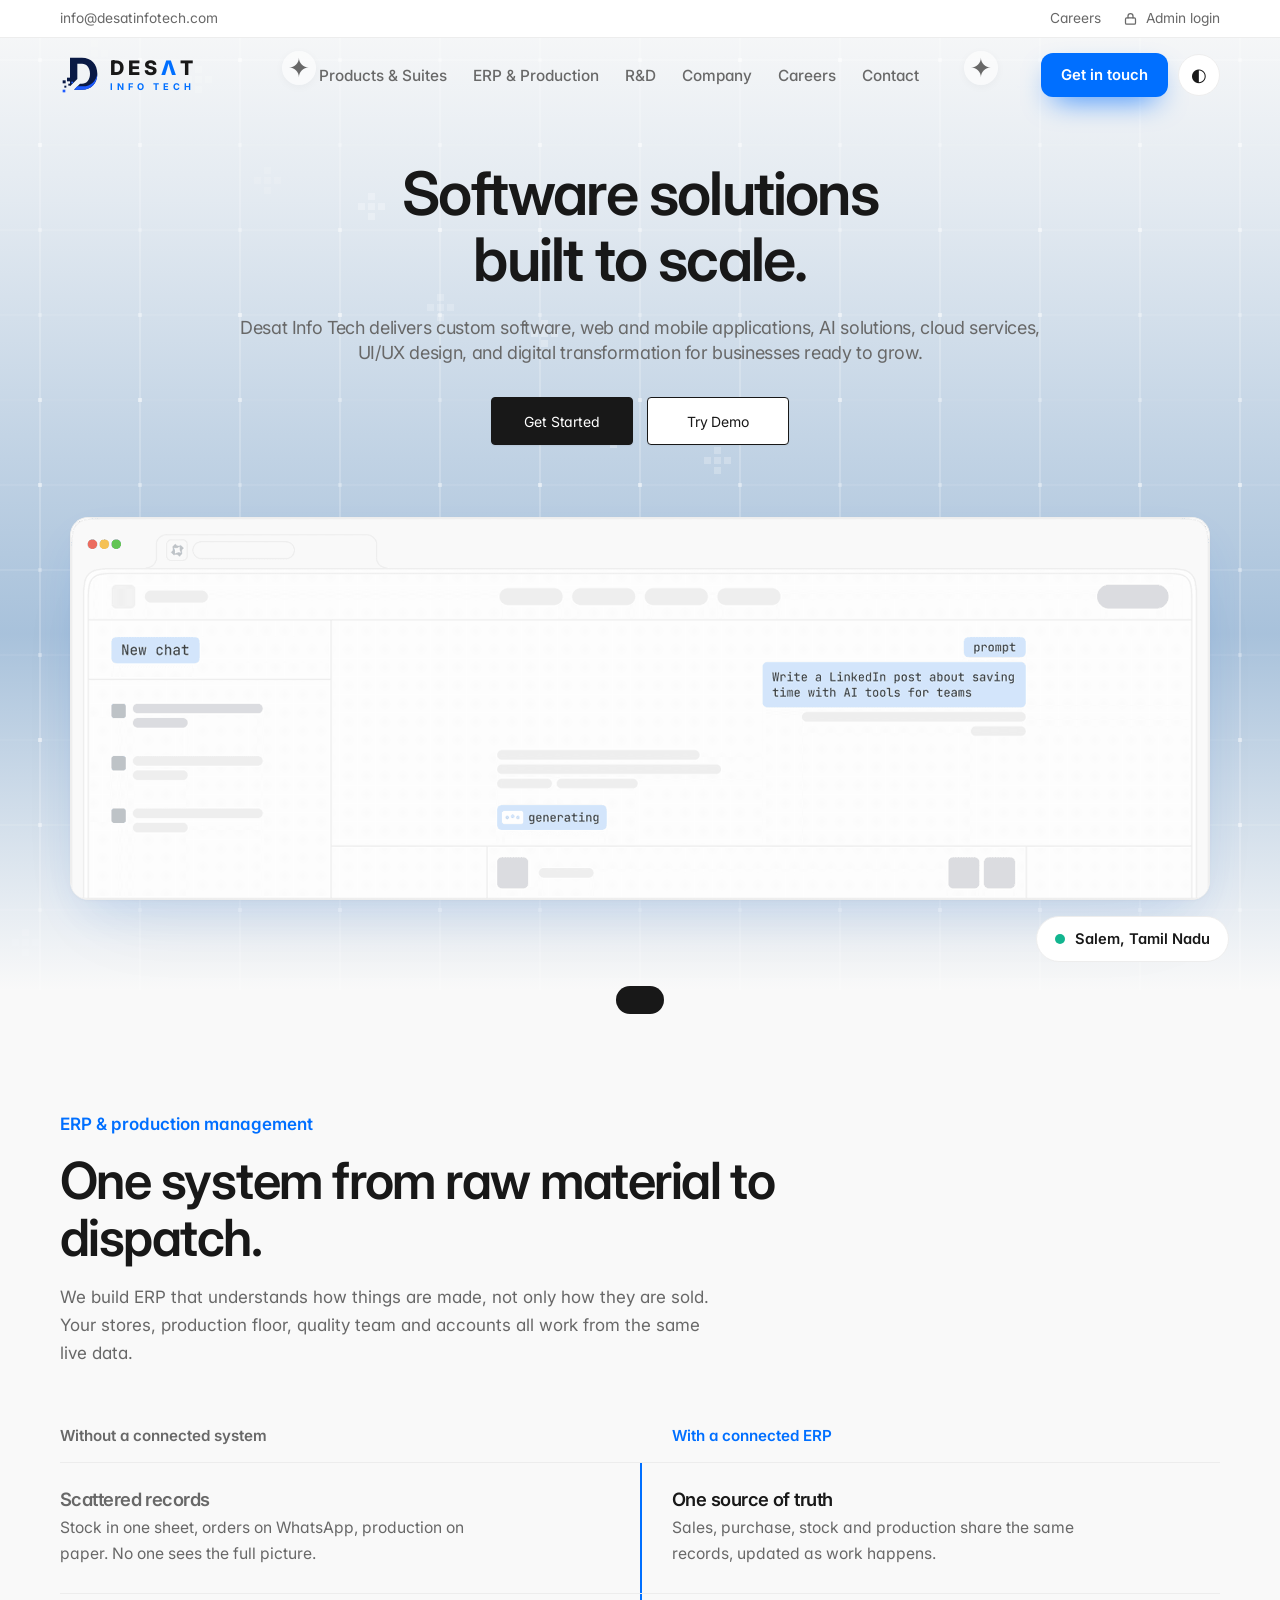
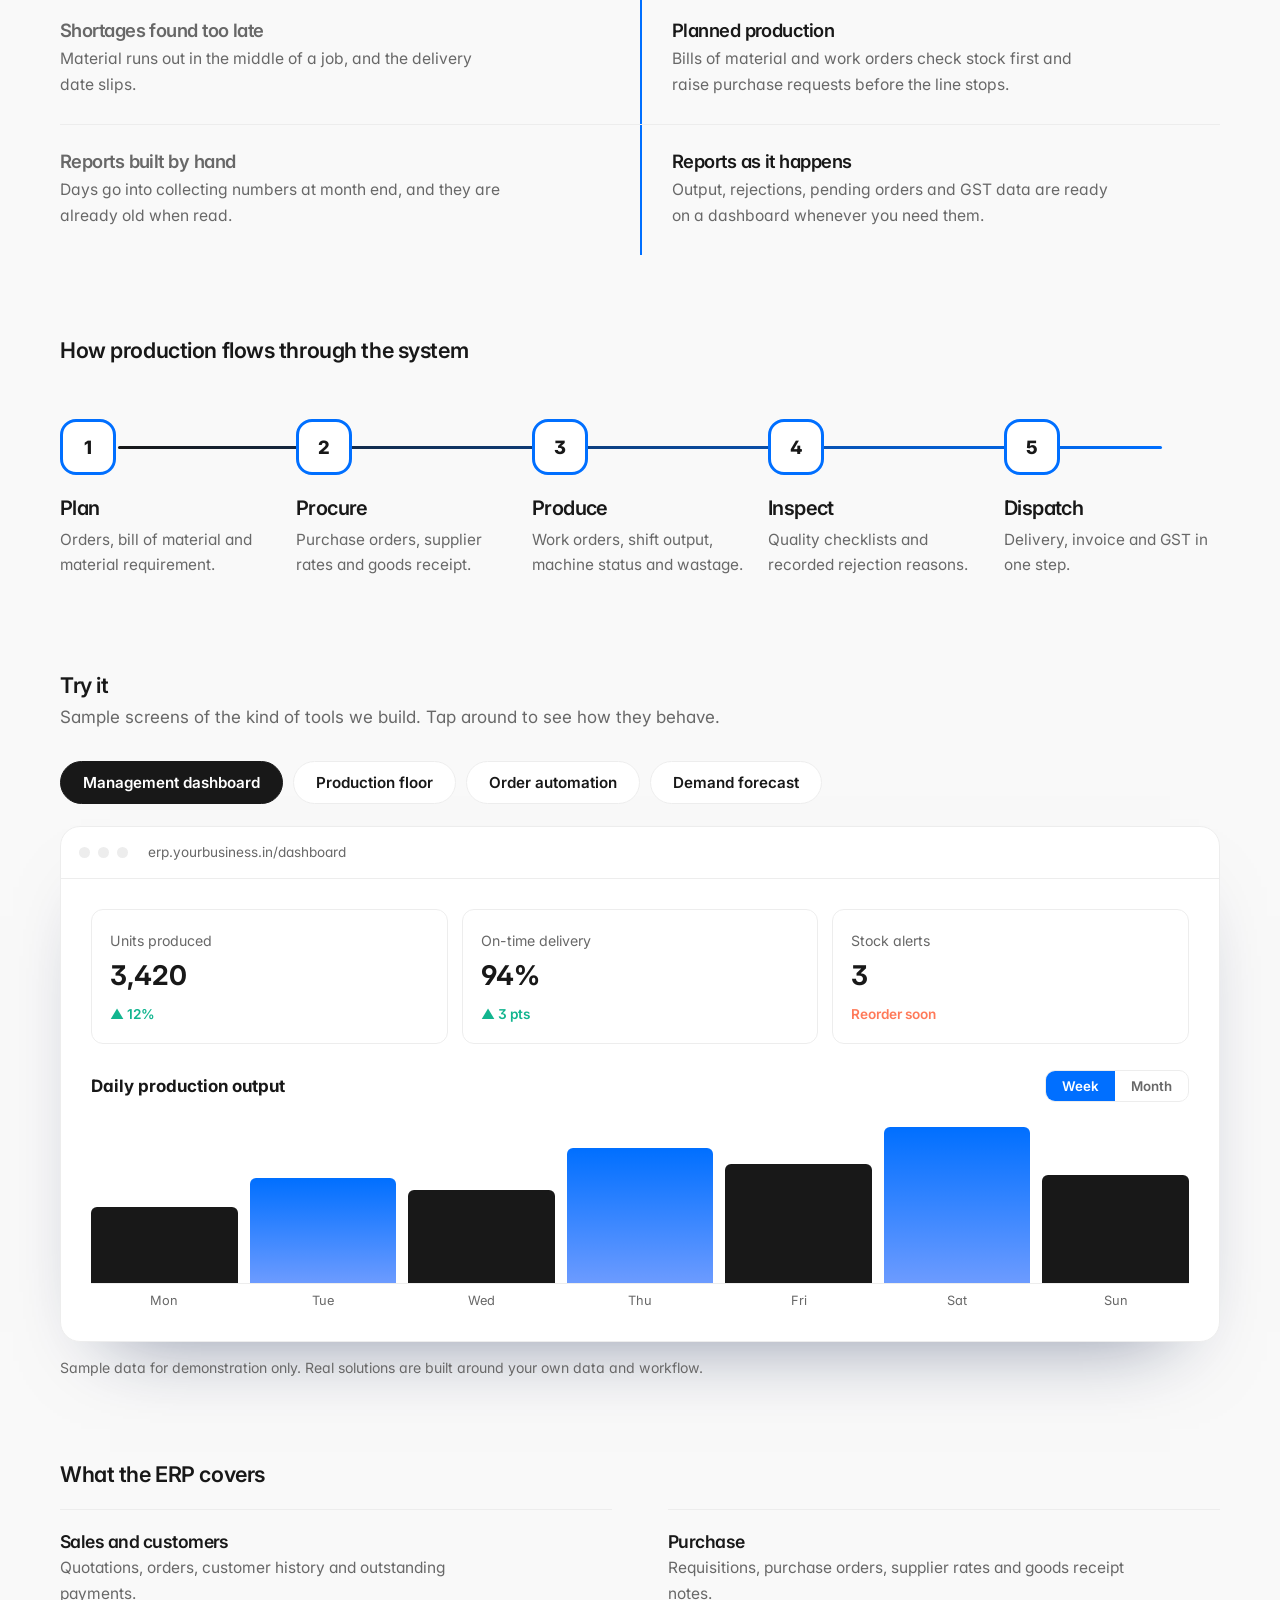
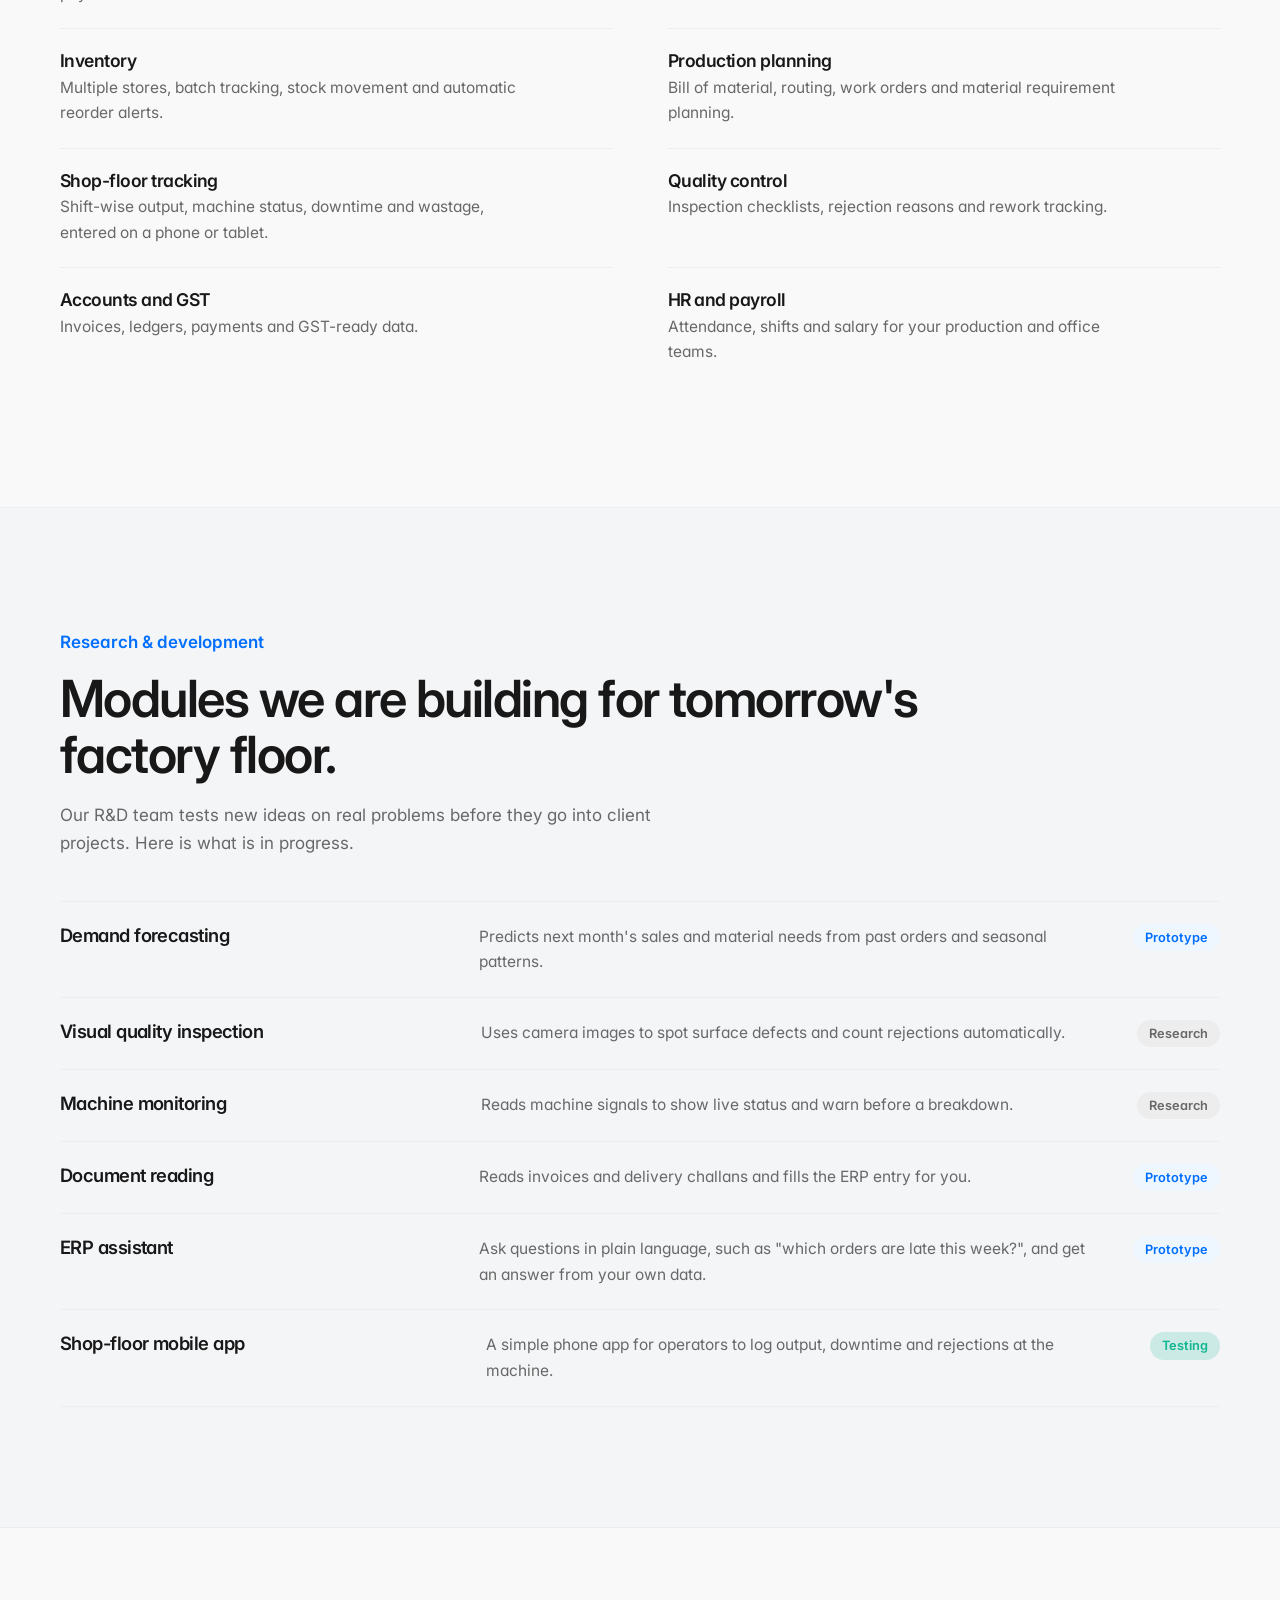
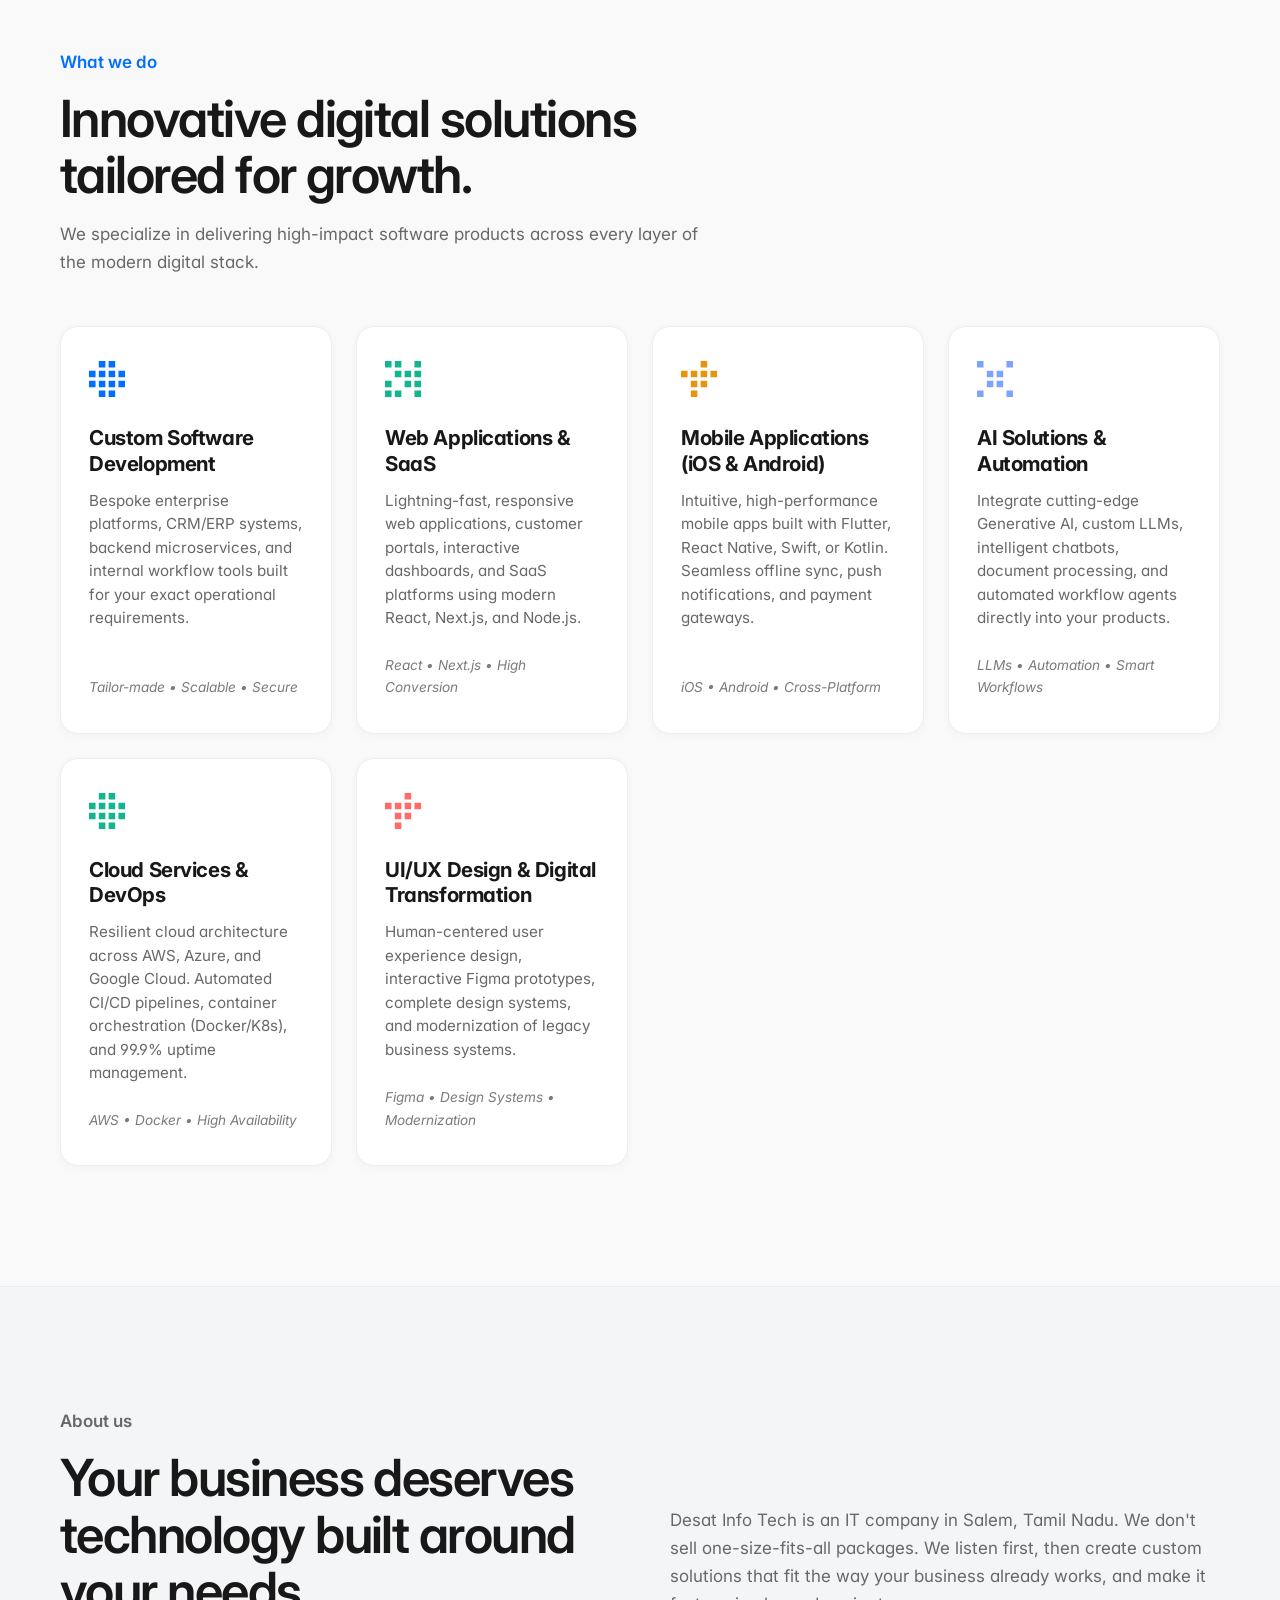
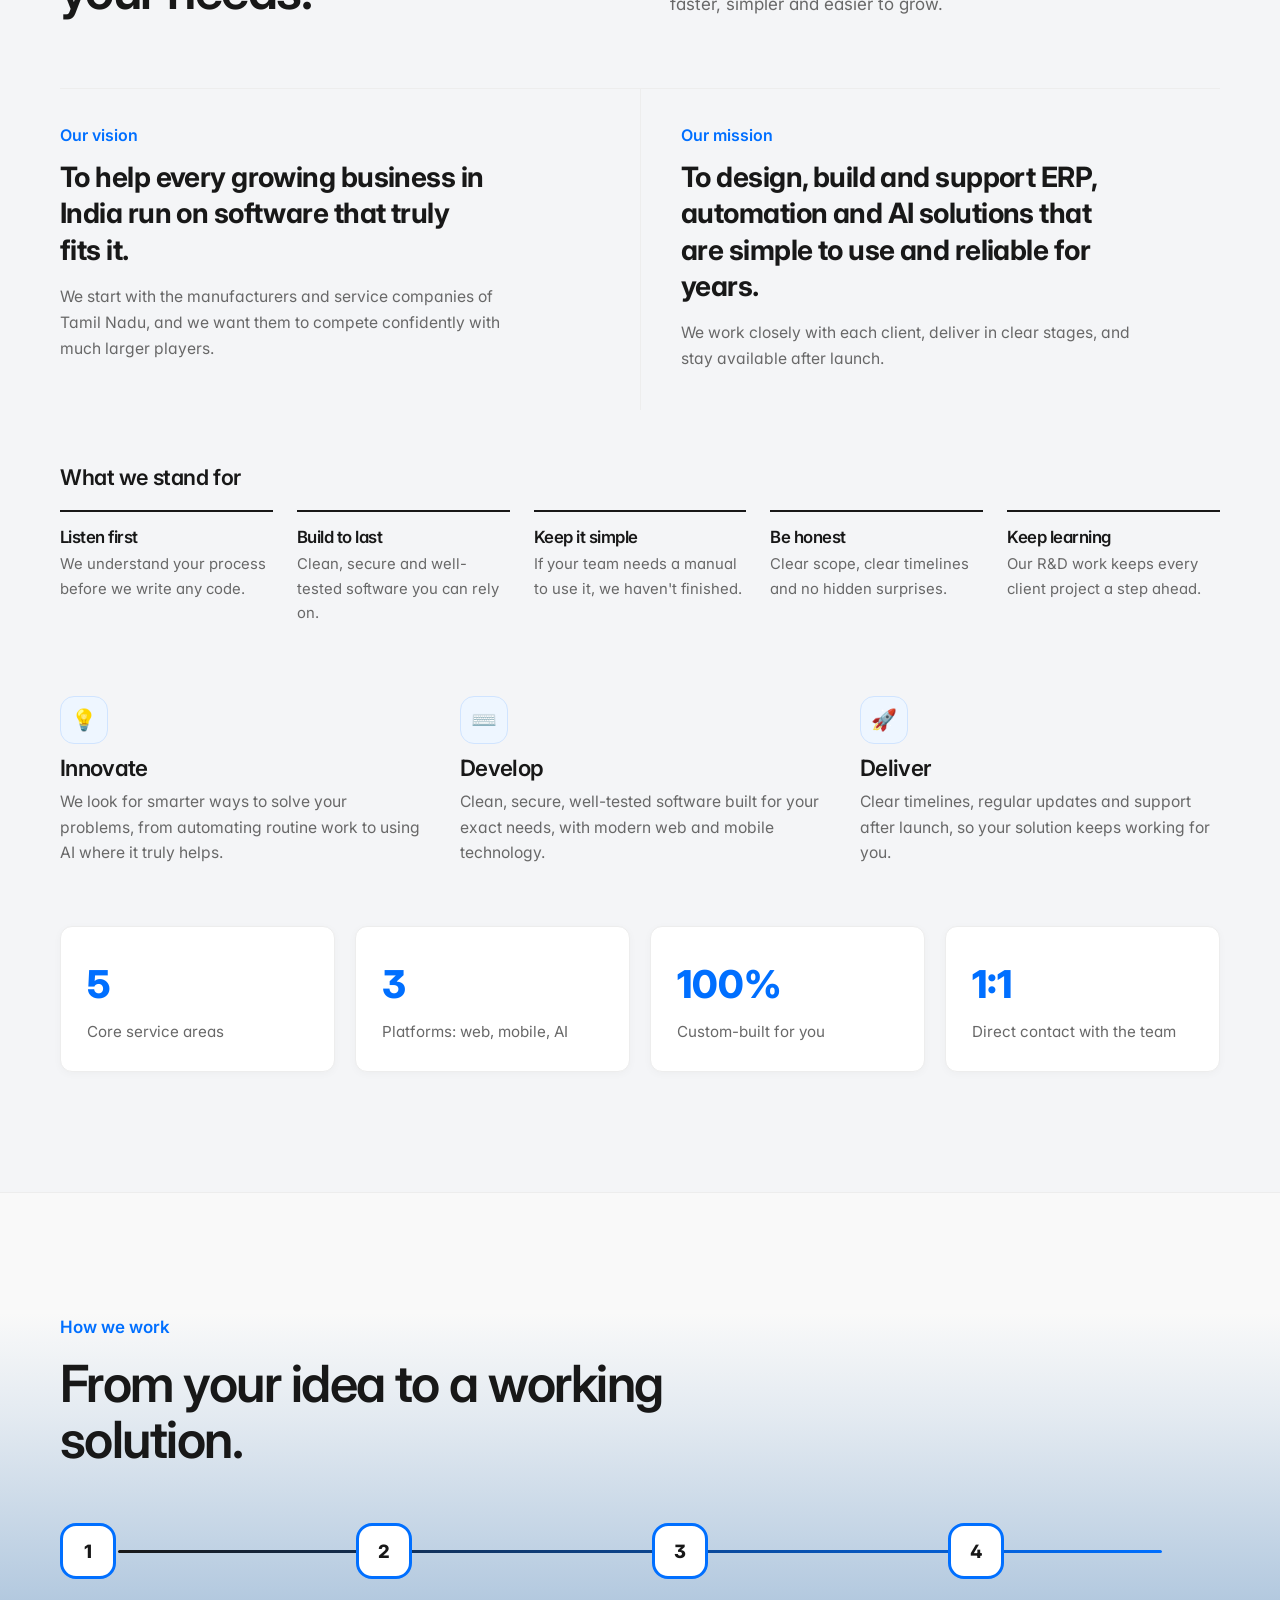
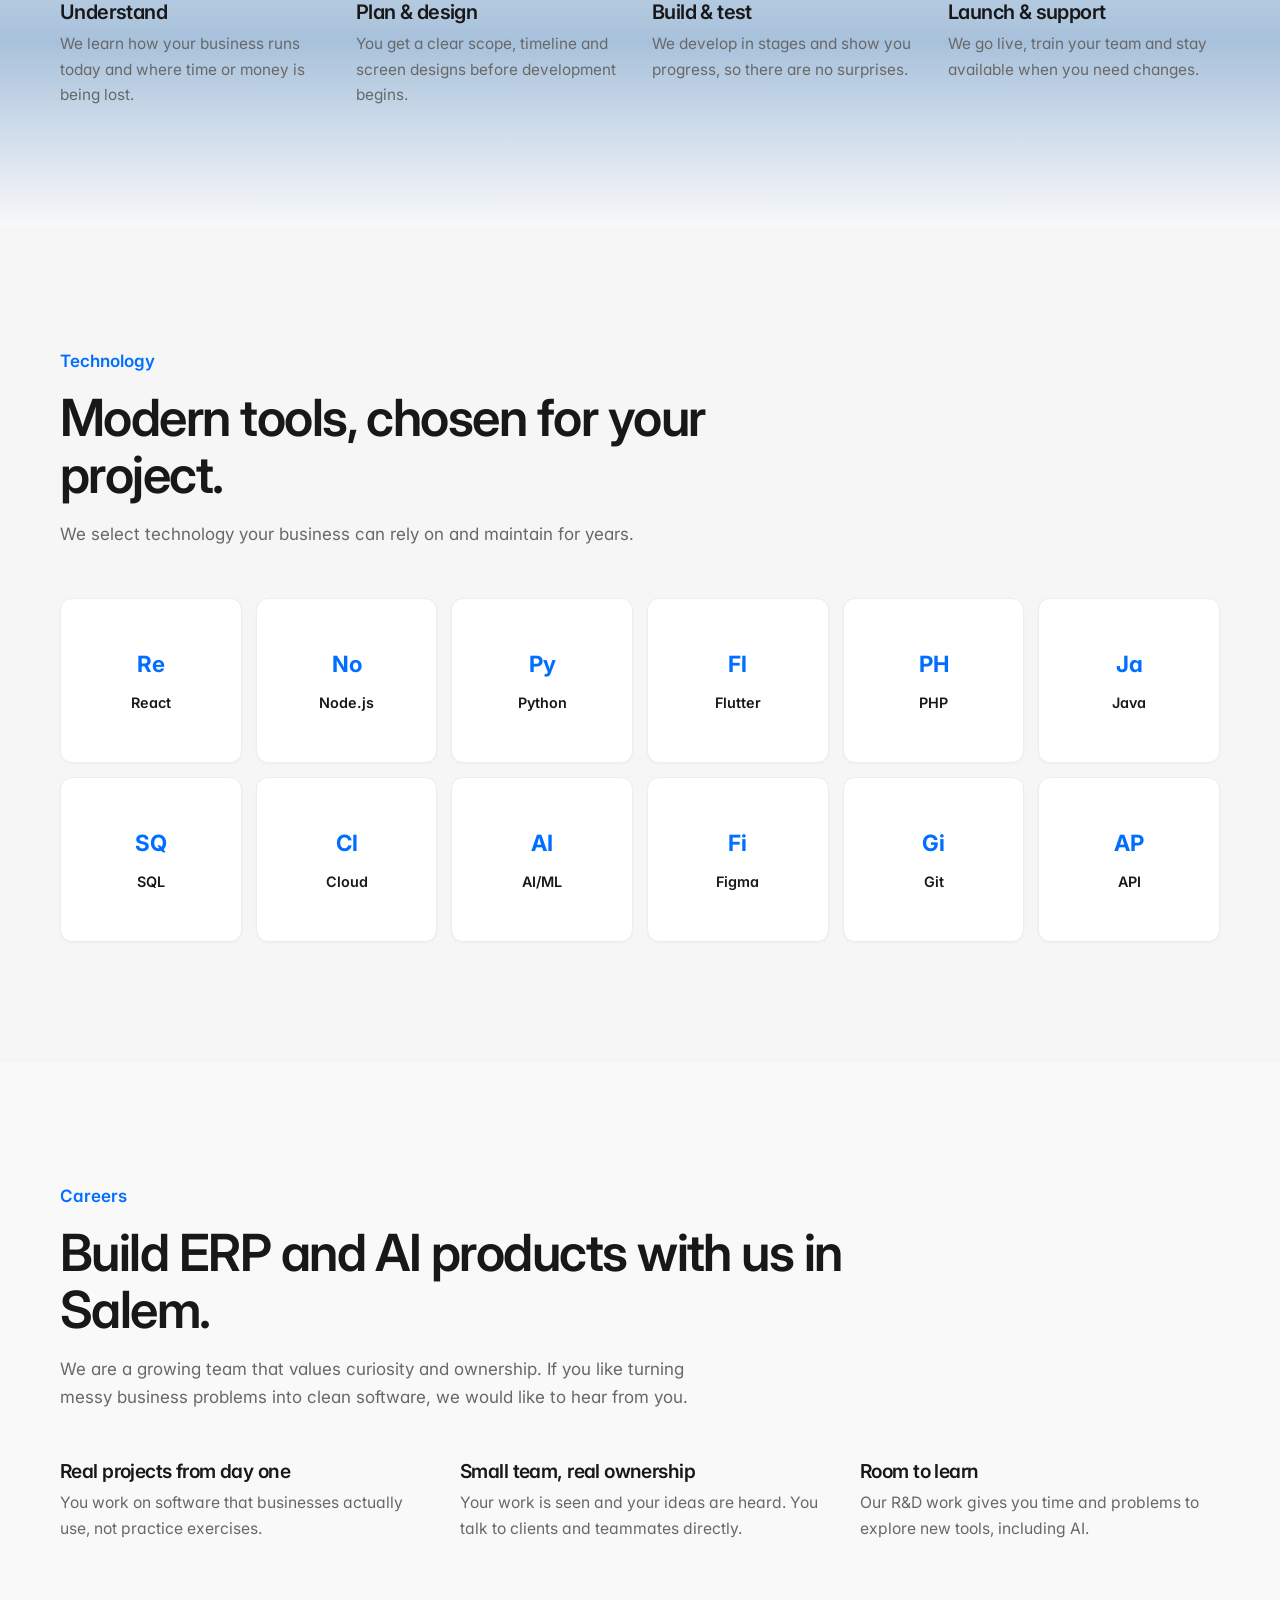
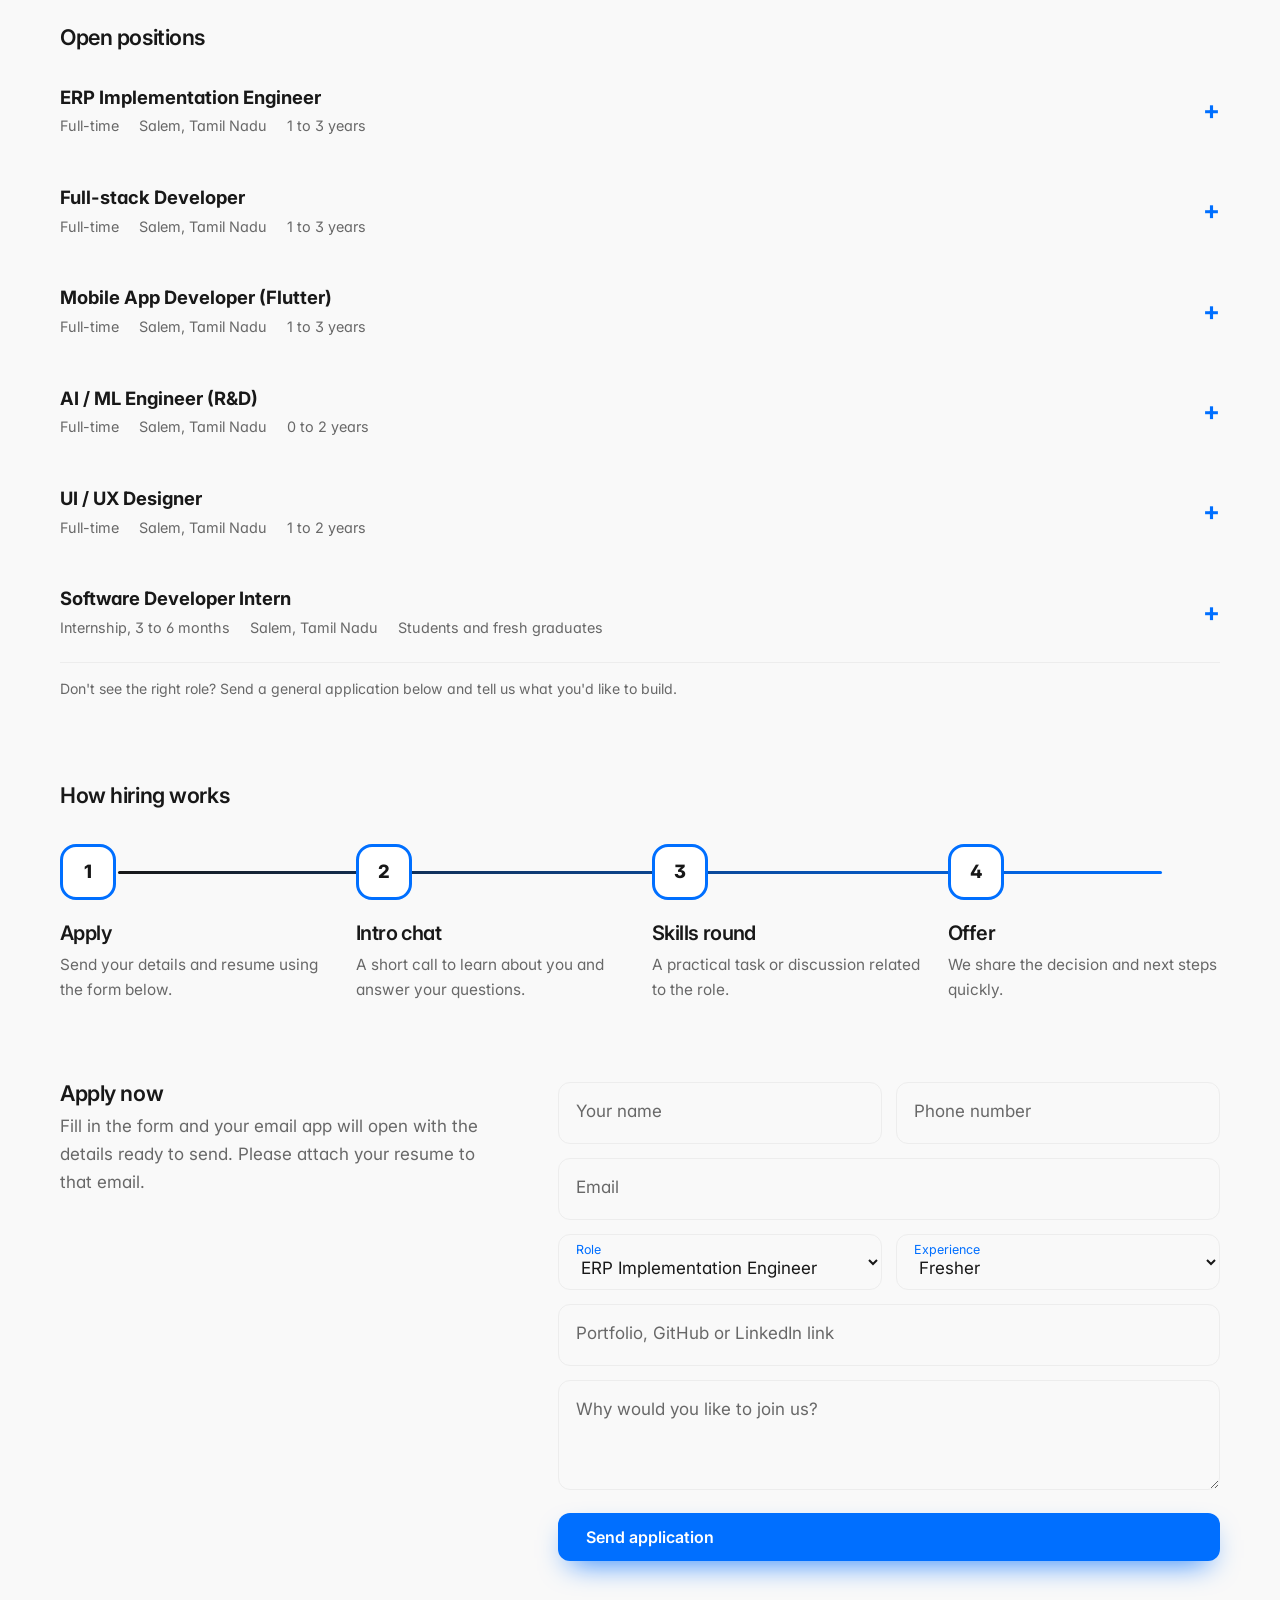
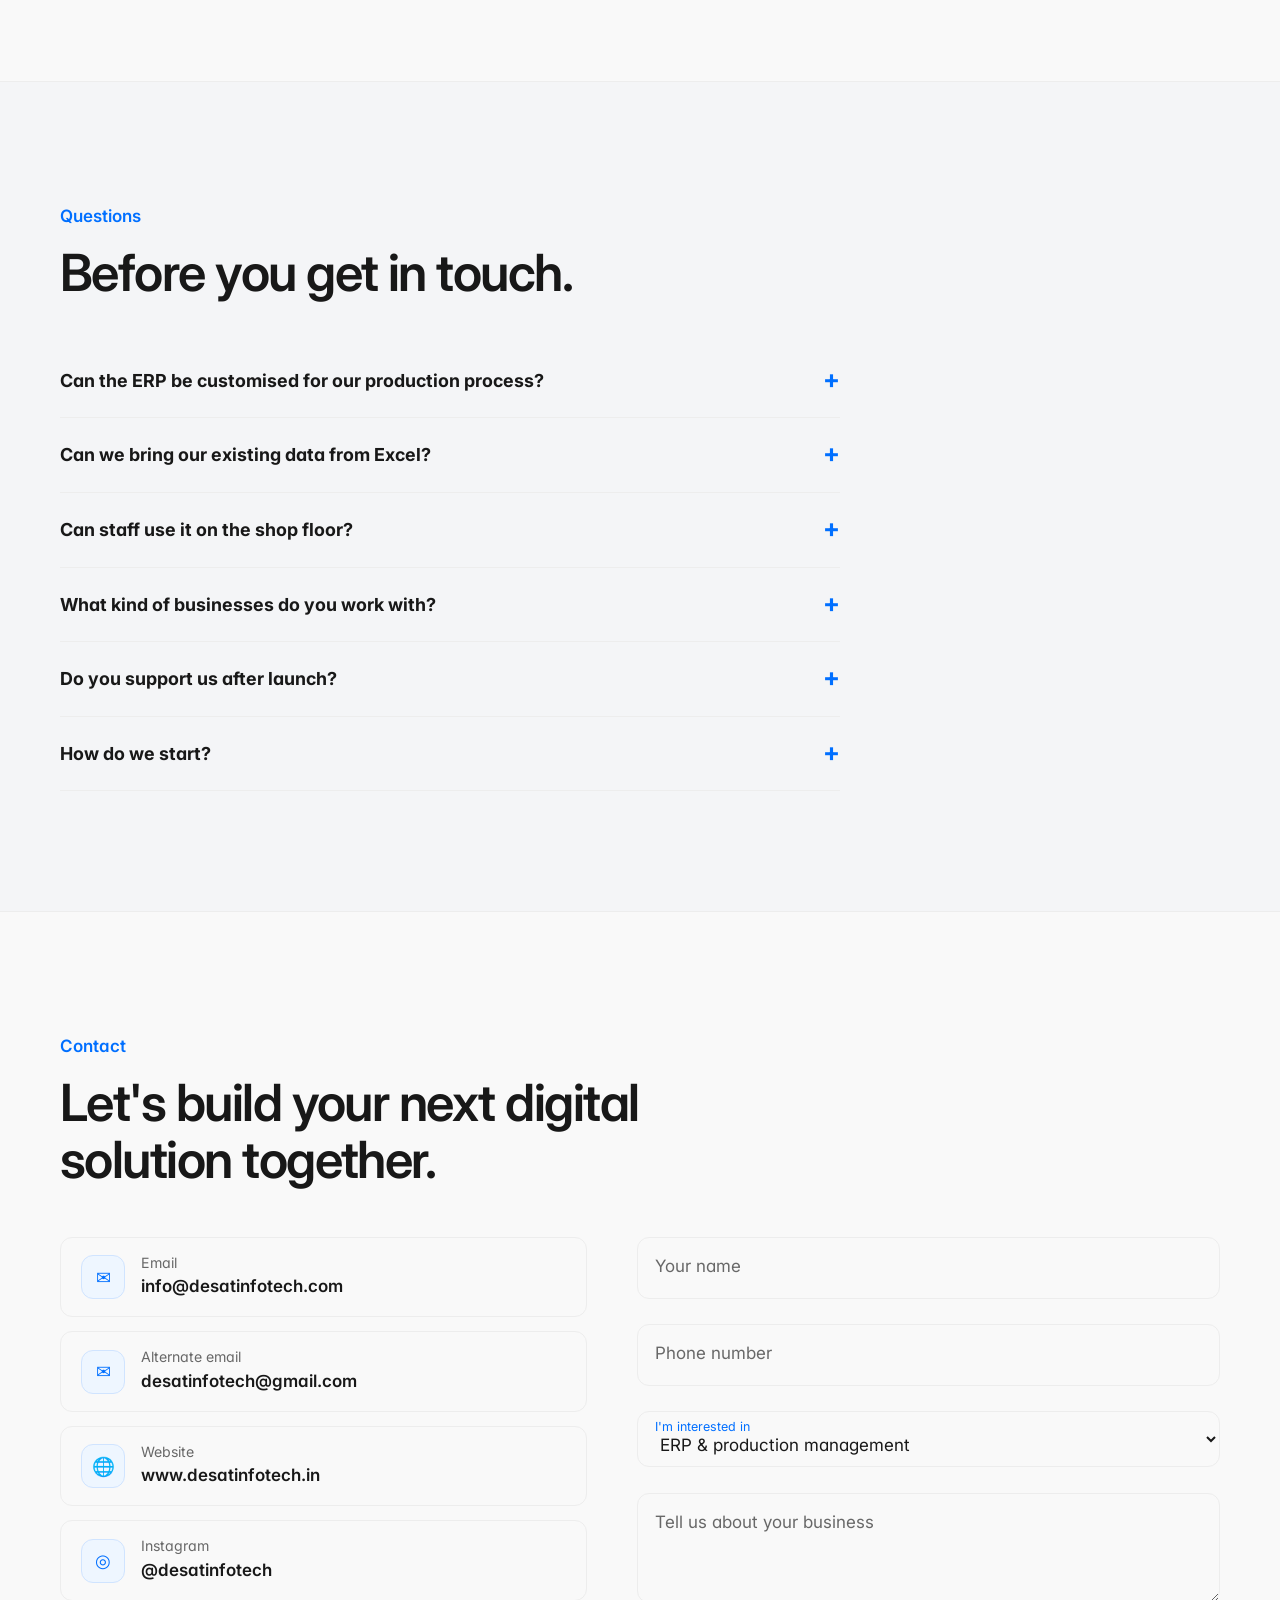
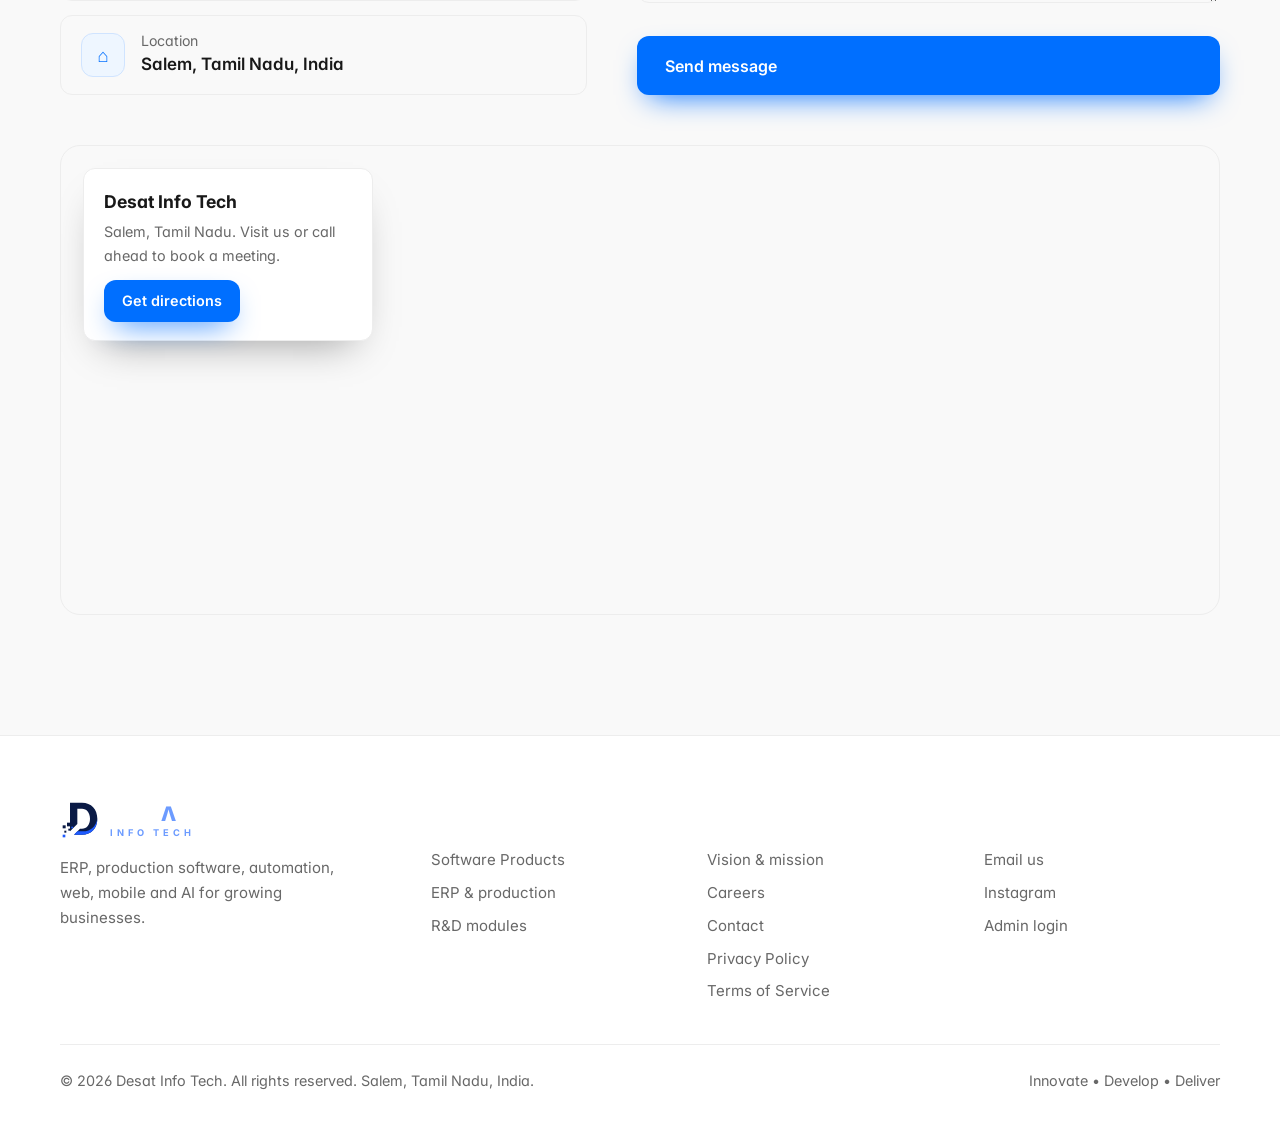
==== commit 36565b85: "Remove screenshots section from R&D" ====
--- a/index.html
+++ b/index.html
@@ -633,24 +633,8 @@
   <div class="wrap">
     <p class="kicker rv">Research &amp; development</p>
     <h2 class="rv wide">Modules we are building for tomorrow's factory floor.</h2>
-    <p class="lede rv">Our R&amp;D team tests new ideas on real problems before they go into client projects. Here is what is in progress, with screenshots as they become ready.</p>
+    <p class="lede rv">Our R&amp;D team tests new ideas on real problems before they go into client projects. Here is what is in progress.</p>
     <div class="rnd-list rv" id="rndList"></div>
-
-    <h3 class="sub-h rv">Screenshots</h3>
-    <div class="filter rv" id="shotFilter" role="group" aria-label="Filter screenshots by module"></div>
-
-    <p class="login-hint">Only admins can add or remove screenshots. <button id="hintLogin" type="button">Admin login</button></p>
-    <div class="uploader admin-only" id="uploader">
-      <h3>Add screenshots</h3>
-      <div class="up-row">
-        <div class="field"><select id="upMod"></select><label for="upMod">Module</label></div>
-        <div class="field"><input id="upCap" placeholder=" " maxlength="80"><label for="upCap">Caption (optional)</label></div>
-      </div>
-      <label class="drop" id="drop" for="upFile"><strong>Drop screenshots here</strong><span>or click to choose images (PNG, JPG or WebP, up to 8 MB each)</span></label>
-      <input type="file" id="upFile" accept="image/*" multiple hidden>
-      <p class="note">Uploads stay in this browser session only. To publish them for every visitor, add the image files to your site folder and list them in the <code>SHOTS</code> array in the script.</p>
-    </div>
-    <div class="gallery" id="gallery"></div>
   </div>
 </section>
 
@@ -973,12 +957,6 @@
   </div>
 </dialog>
 
-<!-- screenshot viewer -->
-<dialog id="lb" aria-label="Screenshot viewer">
-  <button class="icon-btn dlg-x" type="button" data-close aria-label="Close">✕</button>
-  <img id="lbImg" alt="">
-  <p id="lbCap"></p>
-</dialog>
 
 <script>
 /* ============ EDIT THESE ============ */
@@ -1176,54 +1154,22 @@
 }
 drawAI(0);
 
-/* ---------- R&D list, filter, gallery ---------- */
+/* ---------- R&D list ---------- */
 const stClass = { Research:'idle', Prototype:'', Testing:'ok' };
-$('#rndList').innerHTML = RND.map(m => `<div class="rnd-row"><h3>${esc(m.name)}</h3><p>${esc(m.text)}</p><span class="pill ${stClass[m.status]||''}">${esc(m.status)}</span></div>`).join('');
-$('#upMod').innerHTML = RND.map(m => `<option>${esc(m.name)}</option>`).join('');
-let shots = SHOTS.map(s => ({ ...s })), filt = 'All';
-$('#shotFilter').innerHTML = ['All', ...RND.map(m => m.name)].map((n,i) => `<button type="button" aria-pressed="${i===0}" data-m="${esc(n)}">${esc(n)}</button>`).join('');
-$('#shotFilter').onclick = e => { const b = e.target.closest('button'); if (!b) return; filt = b.dataset.m; $$('#shotFilter button').forEach(x => x.setAttribute('aria-pressed', x === b)); renderShots(); };
-function renderShots(){
-  const view = shots.map((s,i) => ({ ...s, i })).filter(s => filt === 'All' || s.module === filt);
-  if (!view.length) {
-    const msg = document.body.classList.contains('is-admin') ? 'Use the uploader above to add the first screenshot.' : 'Screenshots for this module will appear here soon.';
-    $('#gallery').innerHTML = [0,1,2].map(() => `<figure class="shot ph"><div class="shot-img">${msg}</div></figure>`).join('');
-    return;
-  }
-  $('#gallery').innerHTML = view.map(s => `<figure class="shot"><button class="shot-img" type="button" data-open="${s.i}" aria-label="View ${esc(s.caption || s.module)}"><img src="${esc(s.src)}" alt="${esc(s.caption || s.module + ' screenshot')}" loading="lazy"></button><button class="del" type="button" data-del="${s.i}">Remove</button><figcaption><b>${esc(s.caption || s.module)}</b><small>${esc(s.module)}</small></figcaption></figure>`).join('');
-}
-$('#gallery').onclick = e => {
-  const o = e.target.closest('[data-open]'), d = e.target.closest('[data-del]');
-  if (d) { shots.splice(+d.dataset.del, 1); renderShots(); return; }
-  if (o) { const s = shots[+o.dataset.open]; $('#lbImg').src = s.src; $('#lbImg').alt = s.caption || s.module; $('#lbCap').textContent = (s.caption ? s.caption + ' — ' : '') + s.module; $('#lb').showModal(); }
-};
-function addFiles(files){
-  const ok = [...files].filter(f => f.type.startsWith('image/') && f.size <= 8 * 1024 * 1024);
-  if (!ok.length) { toast('Please choose image files under 8 MB'); return; }
-  const mod = $('#upMod').value, cap = $('#upCap').value.trim();
-  ok.forEach(f => shots.push({ src: URL.createObjectURL(f), module: mod, caption: cap || f.name.replace(/\.[^.]+$/, '') }));
-  $('#upCap').value = '';
-  filt = 'All'; $$('#shotFilter button').forEach((x,i) => x.setAttribute('aria-pressed', i === 0));
-  renderShots(); toast(ok.length + (ok.length > 1 ? ' screenshots added' : ' screenshot added'));
-}
-$('#upFile').onchange = e => { addFiles(e.target.files); e.target.value = ''; };
-const drop = $('#drop');
-['dragenter','dragover'].forEach(ev => drop.addEventListener(ev, e => { e.preventDefault(); drop.classList.add('over'); }));
-['dragleave','drop'].forEach(ev => drop.addEventListener(ev, e => { e.preventDefault(); drop.classList.remove('over'); }));
-drop.addEventListener('drop', e => addFiles(e.dataTransfer.files));
-renderShots();
+const rndList = $('#rndList');
+if (rndList) rndList.innerHTML = RND.map(m => `<div class="rnd-row"><h3>${esc(m.name)}</h3><p>${esc(m.text)}</p><span class="pill ${stClass[m.status]||''}">${esc(m.status)}</span></div>`).join('');
 
 /* ---------- admin login ---------- */
 const dlg = $('#loginDlg');
 $('#demoNote').textContent = ADMIN.loginUrl ? '' : 'Preview mode: no server is connected yet, so this login is only a demo.';
 const openLogin = () => { $('#loginErr').textContent = ''; dlg.showModal(); $('#lu').focus(); };
-['#openLogin','#hintLogin','#footLogin'].forEach(s => $(s).onclick = openLogin);
+['#openLogin','#footLogin'].forEach(s => { const el = $(s); if (el) el.onclick = openLogin; });
 $$('[data-close]').forEach(b => b.onclick = () => b.closest('dialog').close());
 $$('dialog').forEach(d => d.addEventListener('click', e => { if (e.target === d) d.close(); }));
 function setAdmin(on, name){
   document.body.classList.toggle('is-admin', on);
-  $('#adminName').textContent = name || 'Admin';
-  renderShots();
+  const adm = $('#adminName');
+  if (adm) adm.textContent = name || 'Admin';
 }
 $('#loginForm').onsubmit = async e => {
   e.preventDefault();
@@ -1238,8 +1184,7 @@
       if (u !== ADMIN.demoUser || p !== ADMIN.demoPass) throw new Error();
       setAdmin(true, u);
     }
-    dlg.close(); e.target.reset(); toast('Signed in. You can now manage R&D screenshots.');
-    location.hash = '#rnd';
+    dlg.close(); e.target.reset(); toast('Signed in successfully.');
   } catch { $('#loginErr').textContent = 'Incorrect username or password. Please try again.'; }
 };
 $('#logout').onclick = () => { setAdmin(false); toast('Signed out'); };
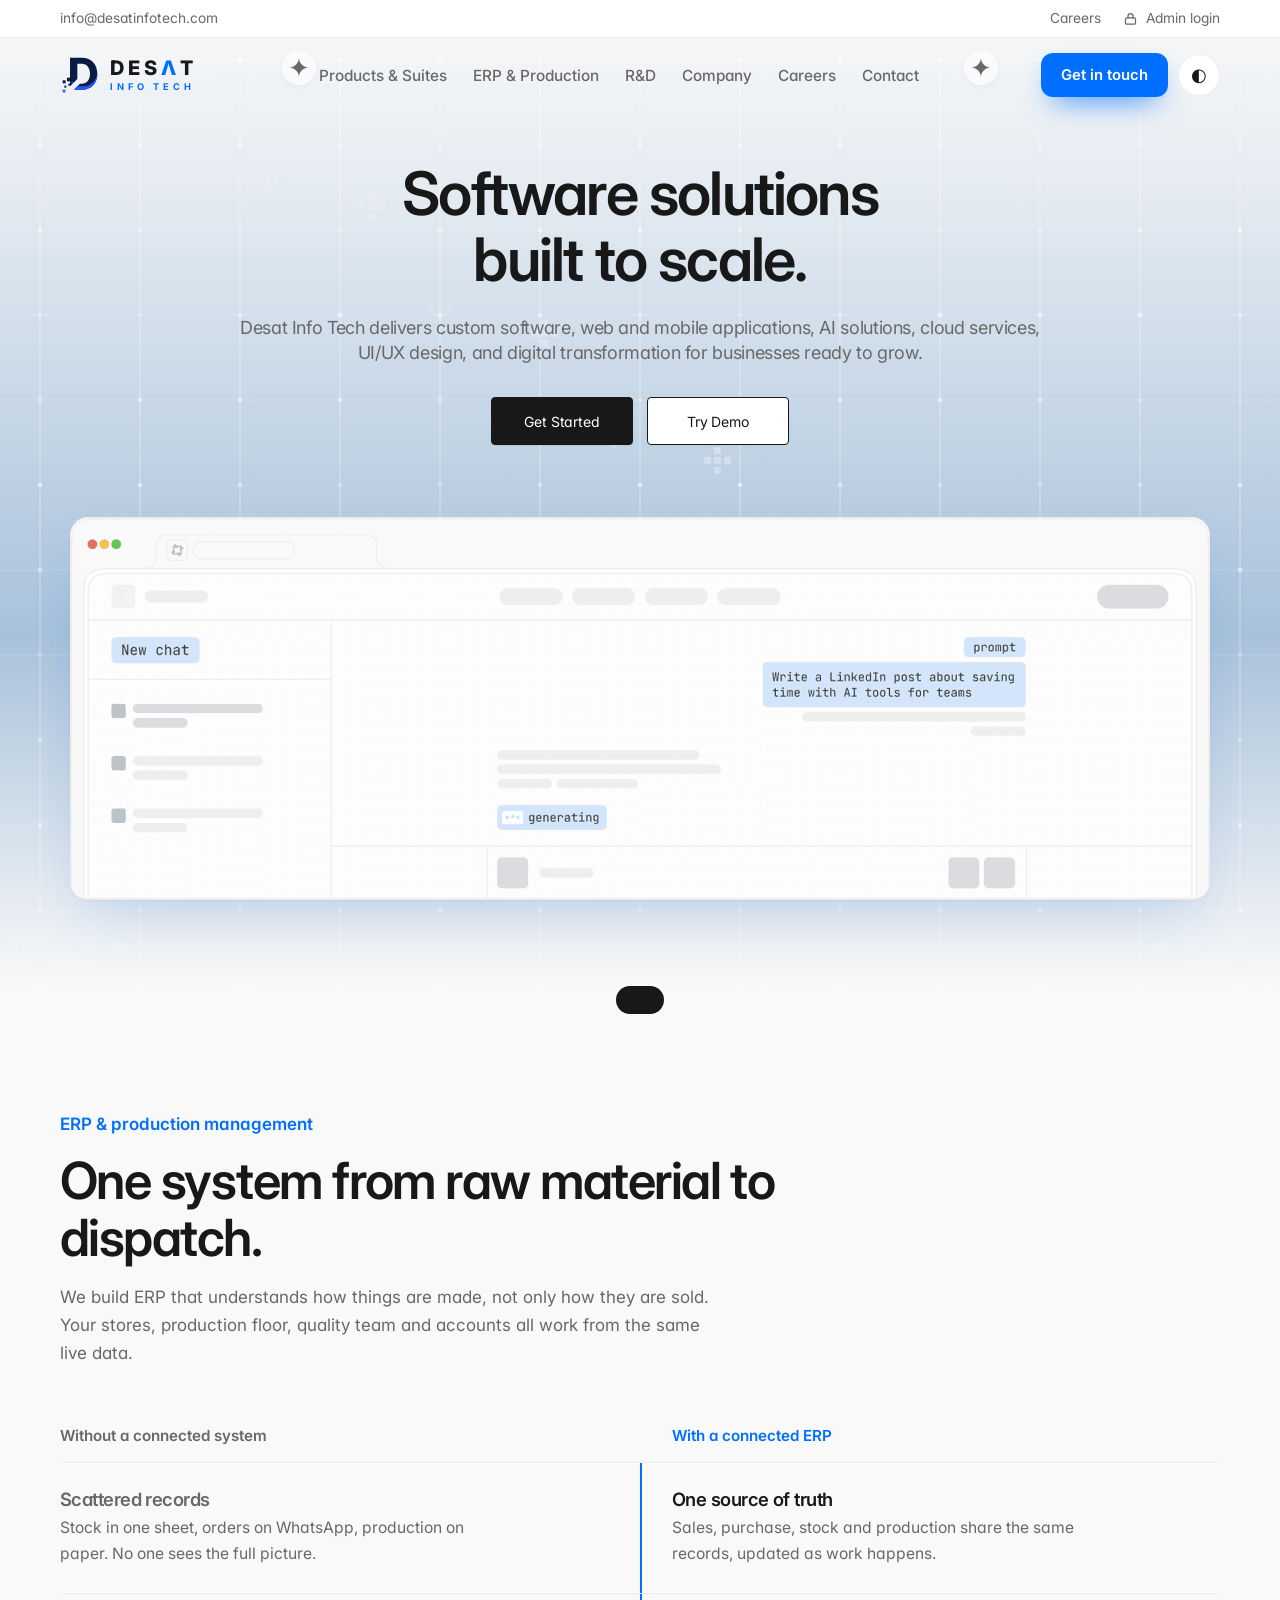
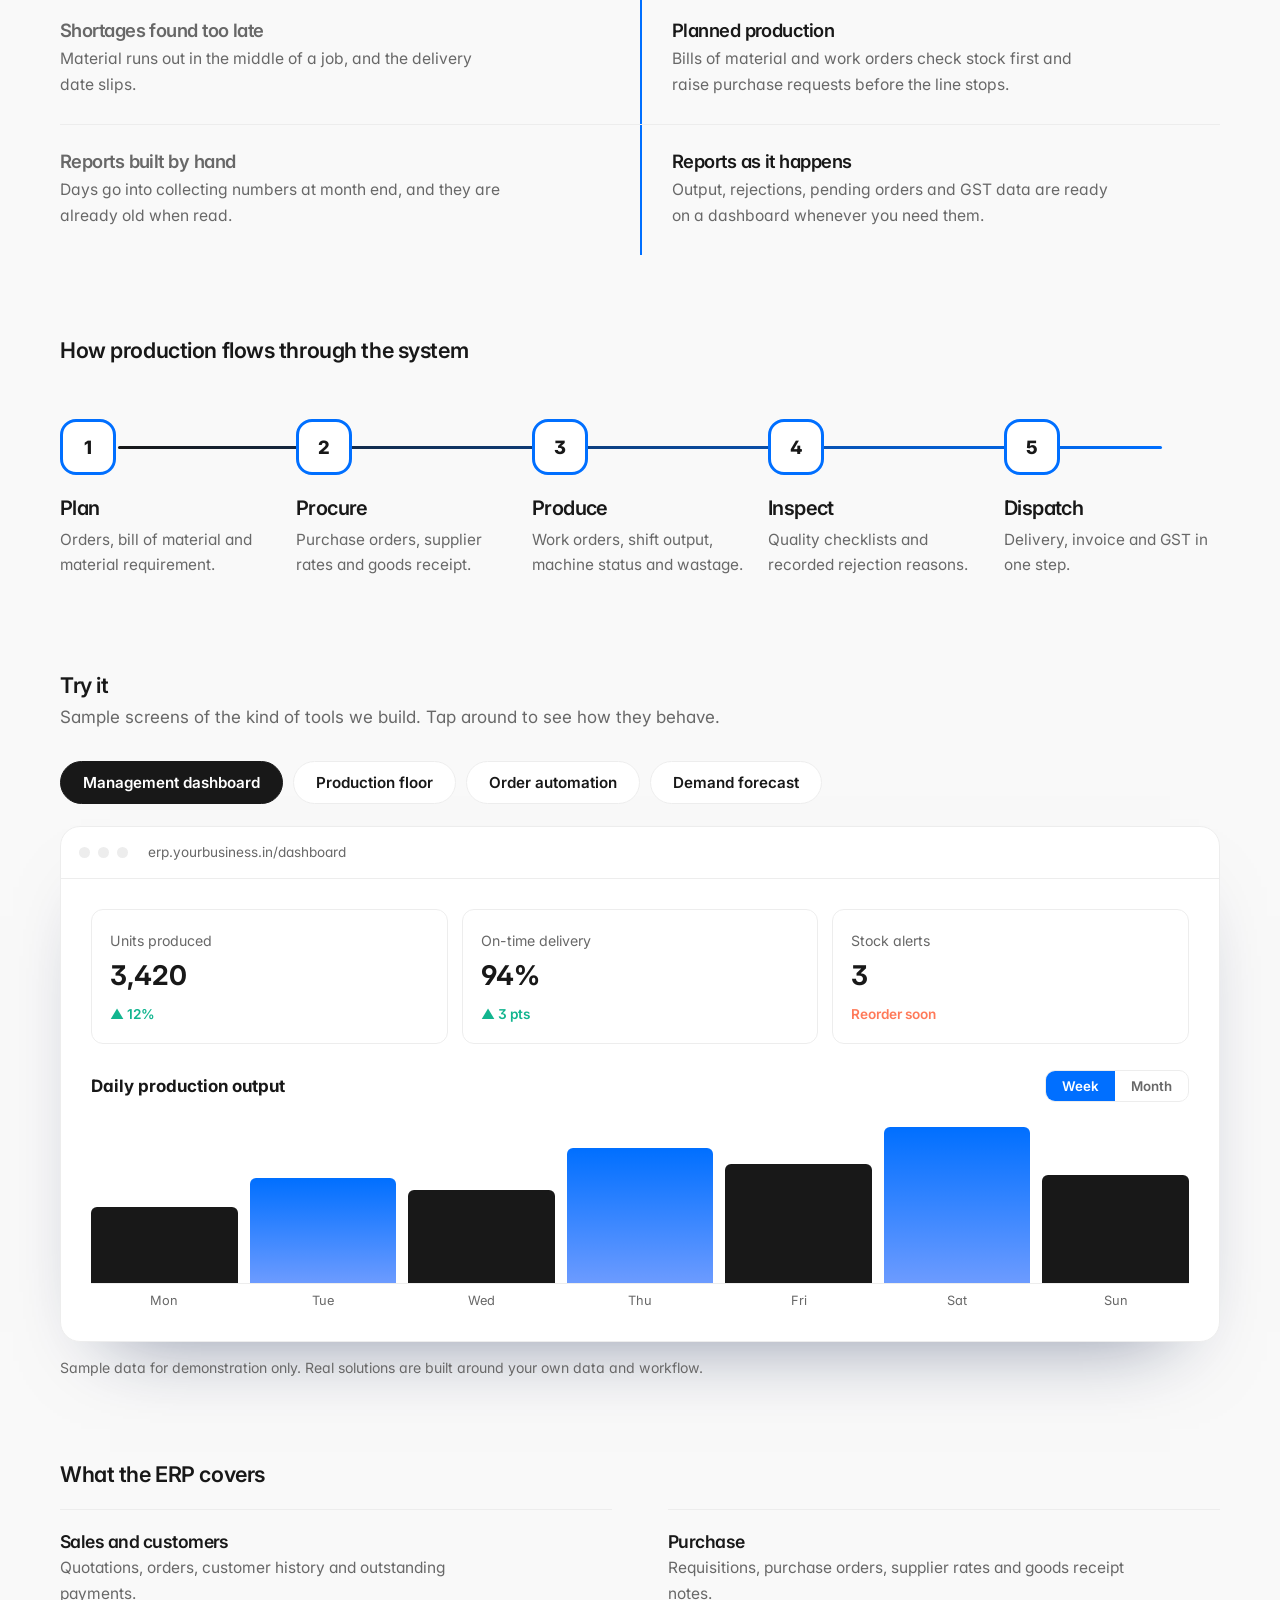
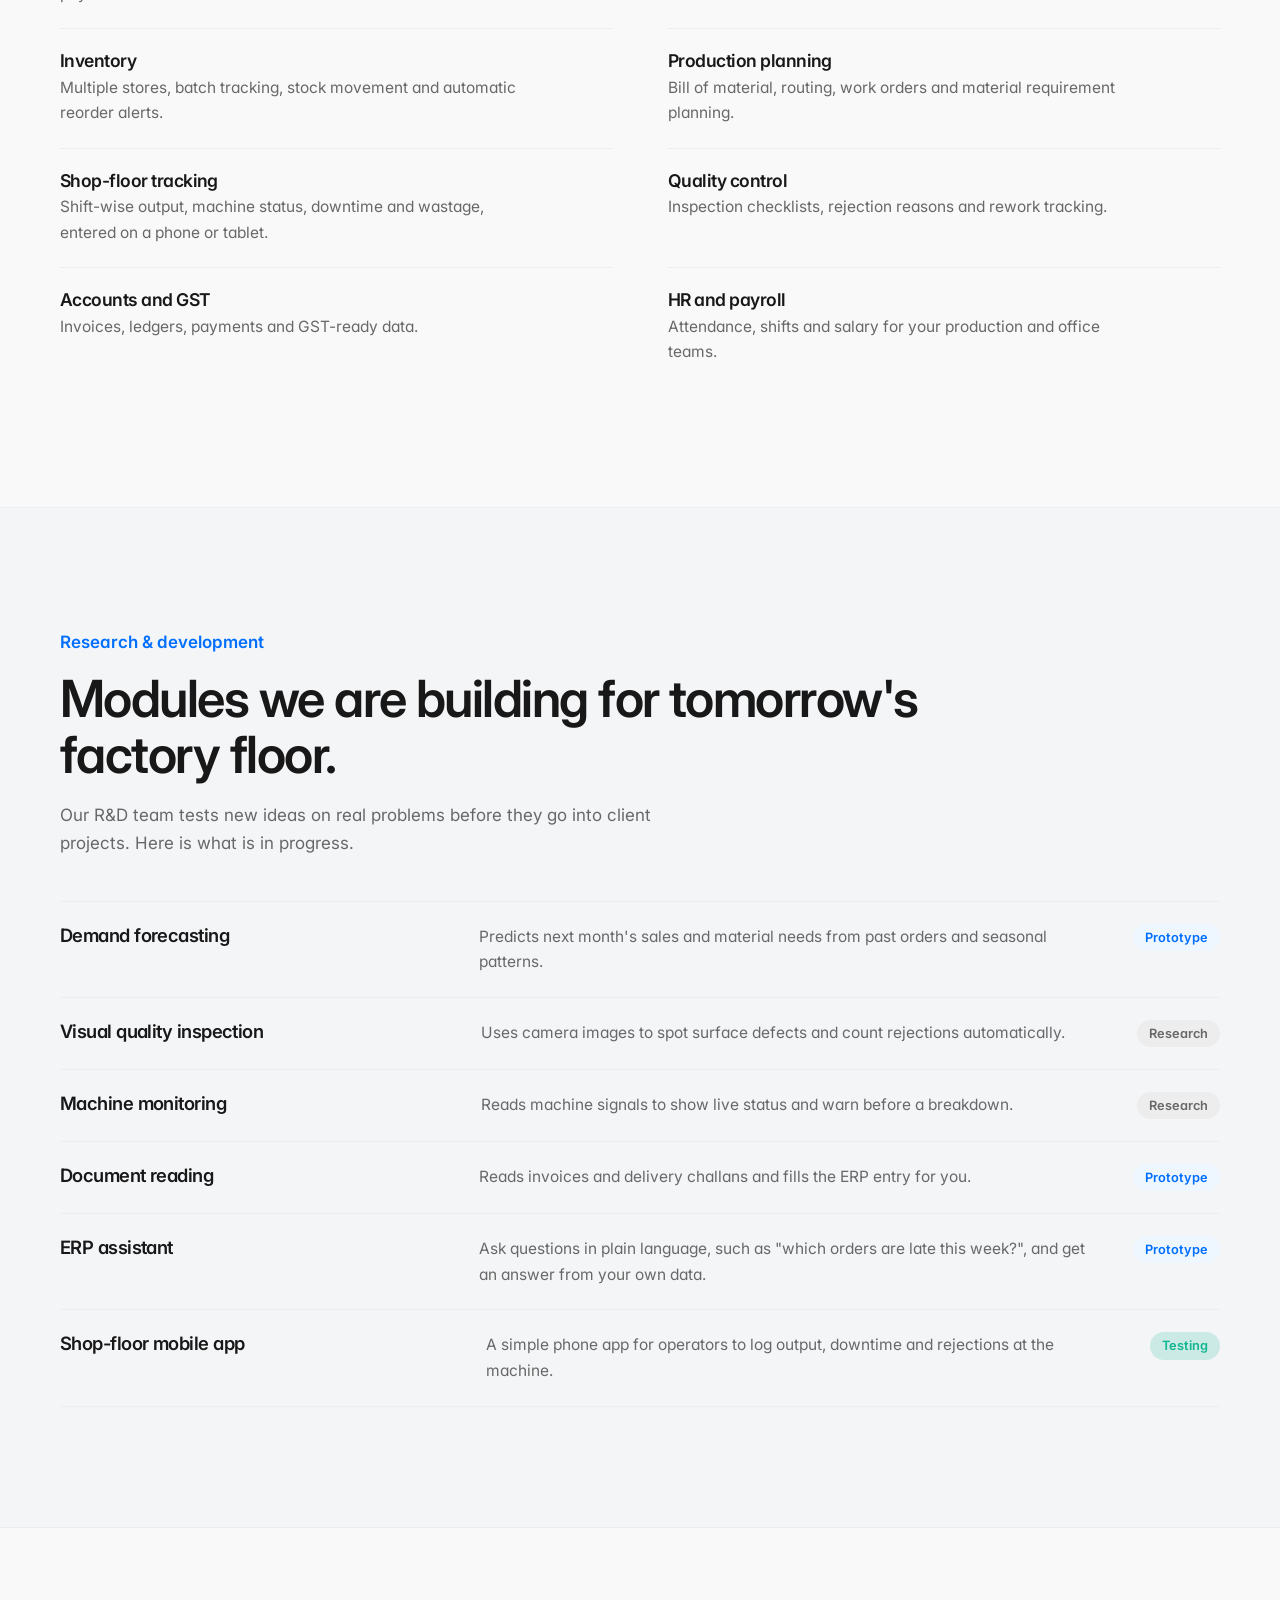
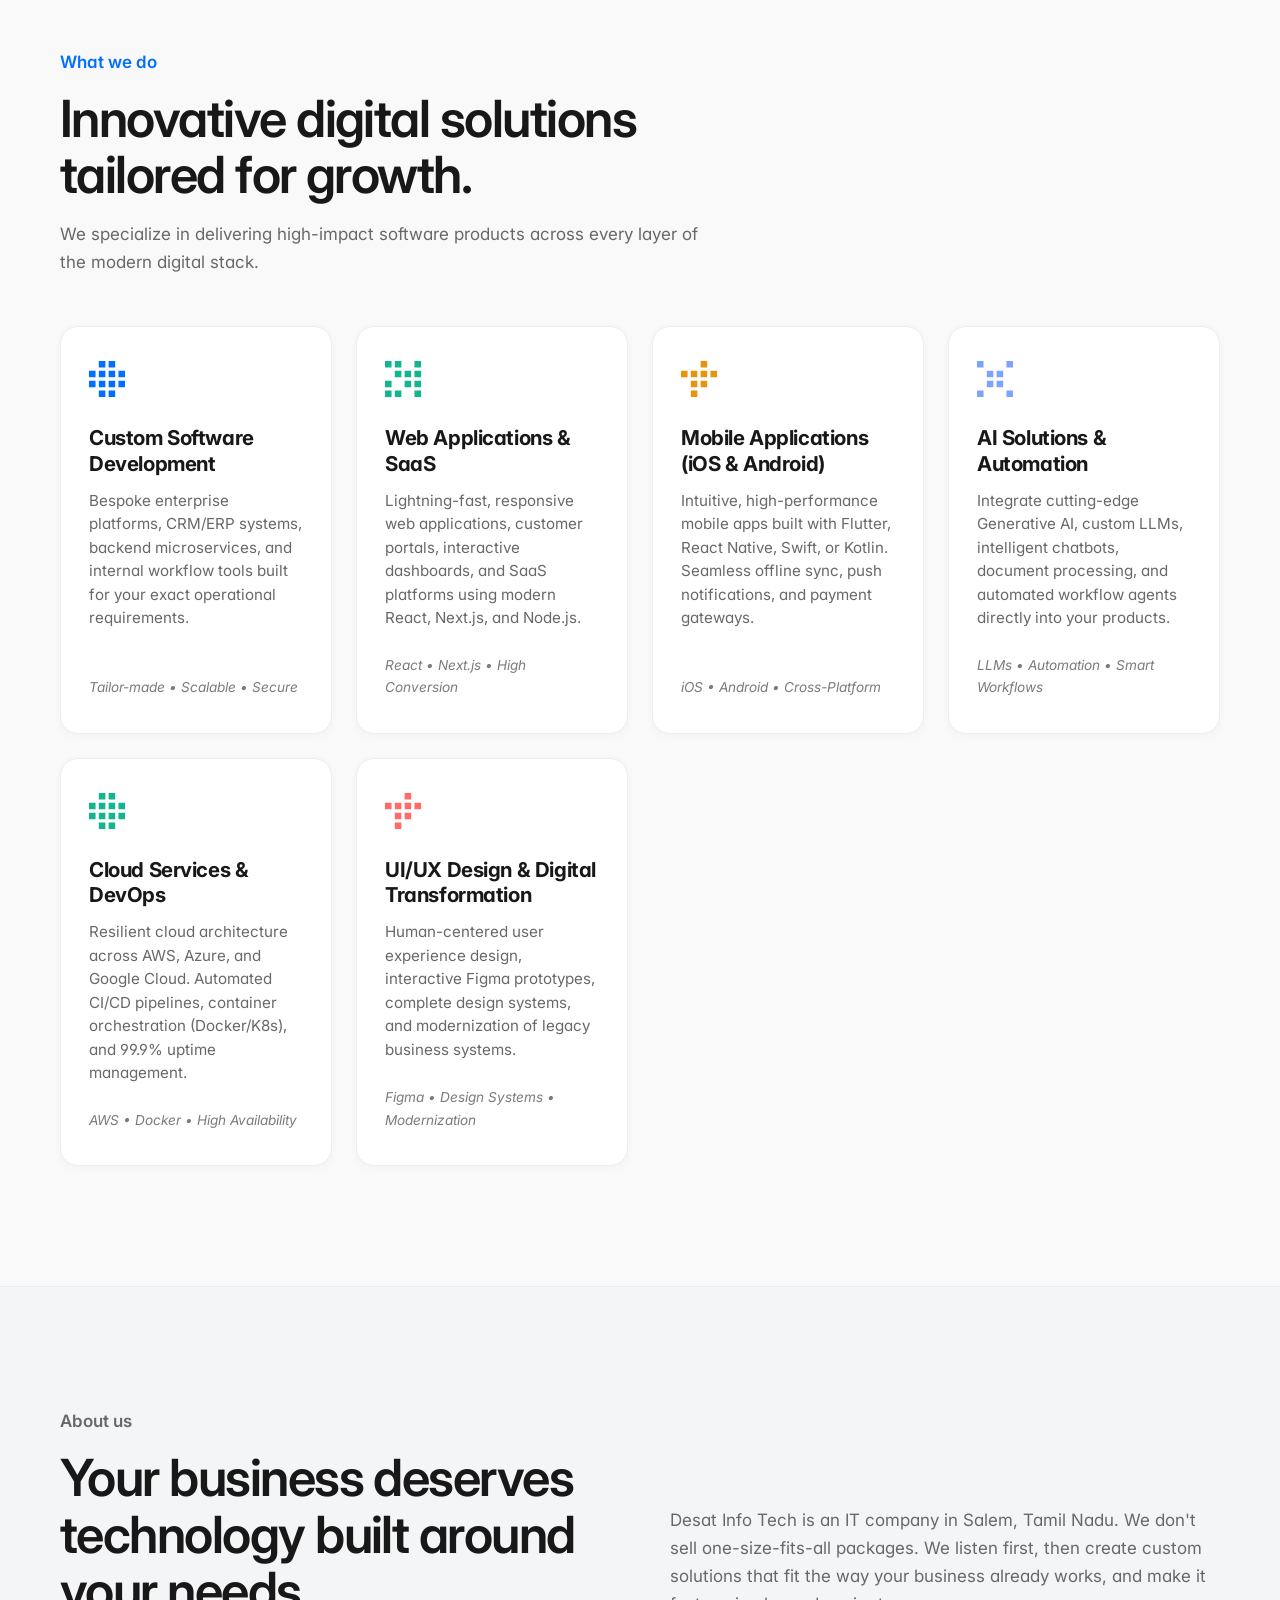
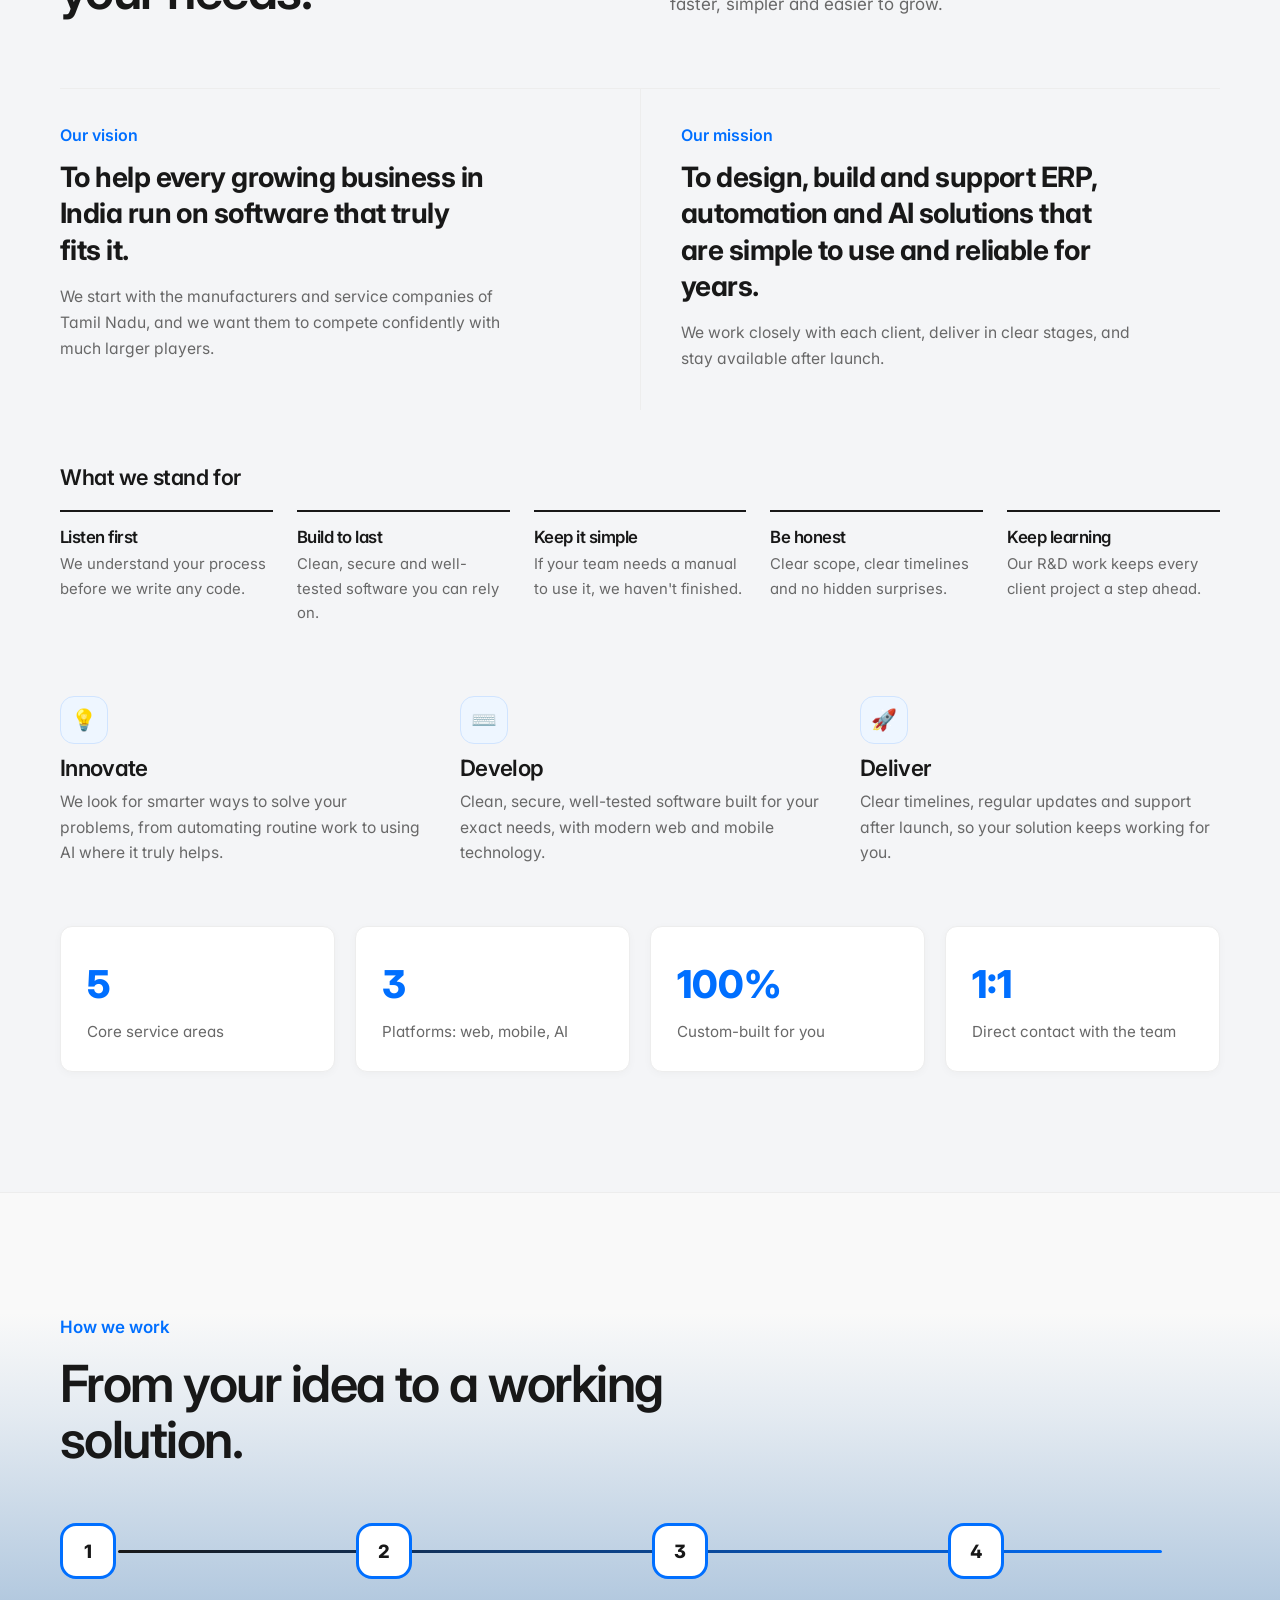
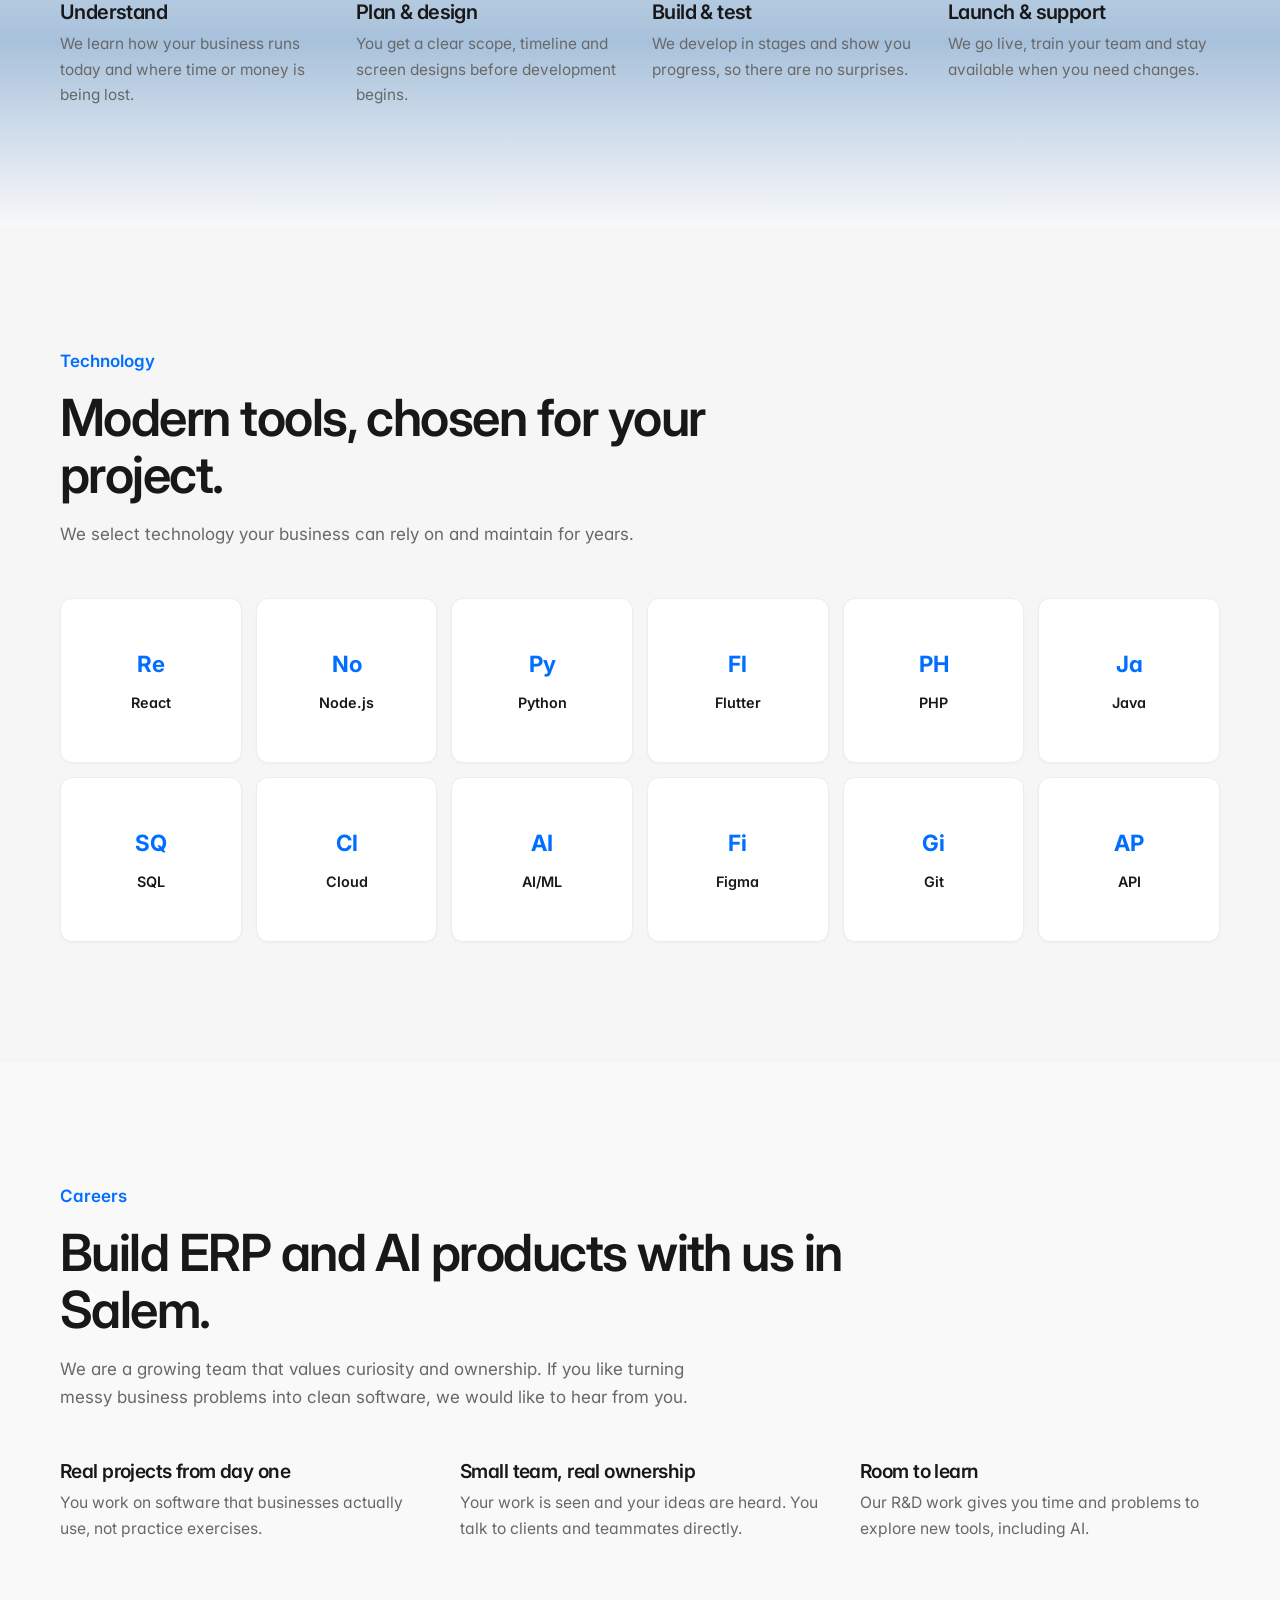
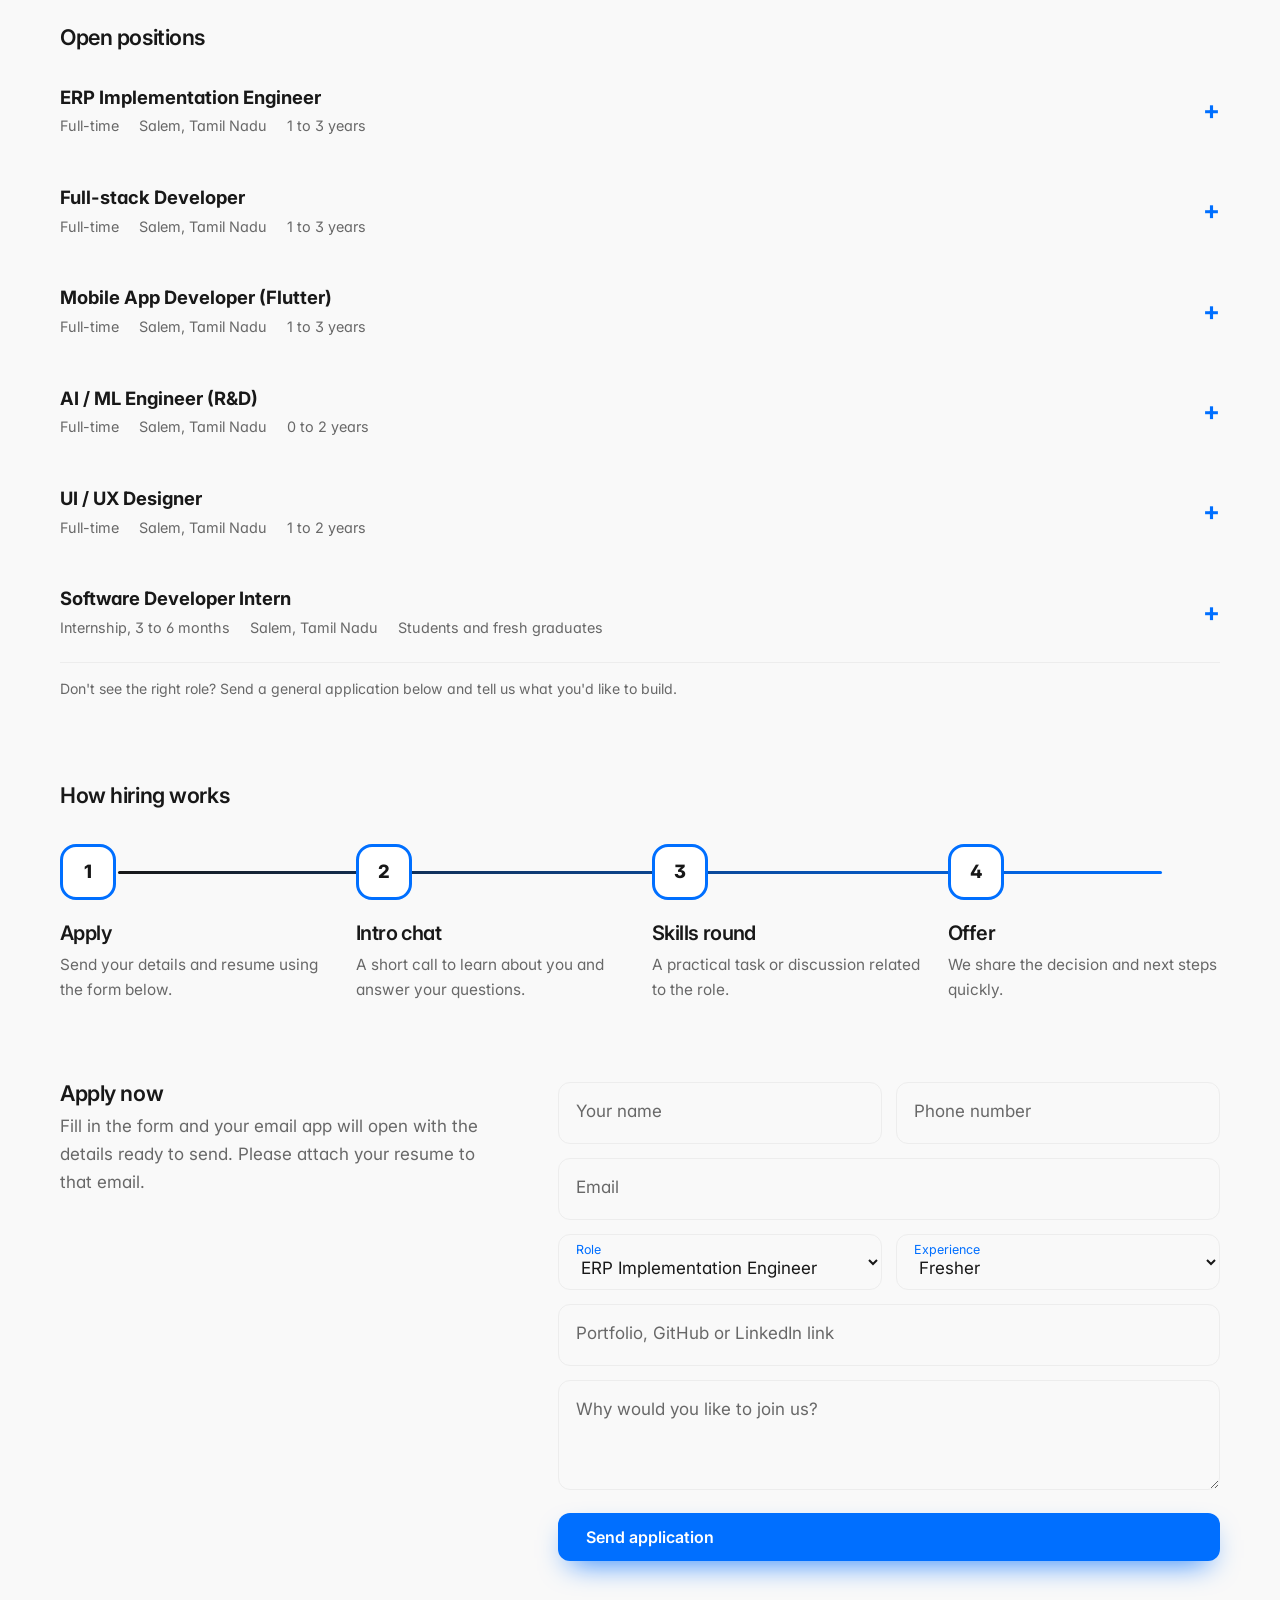
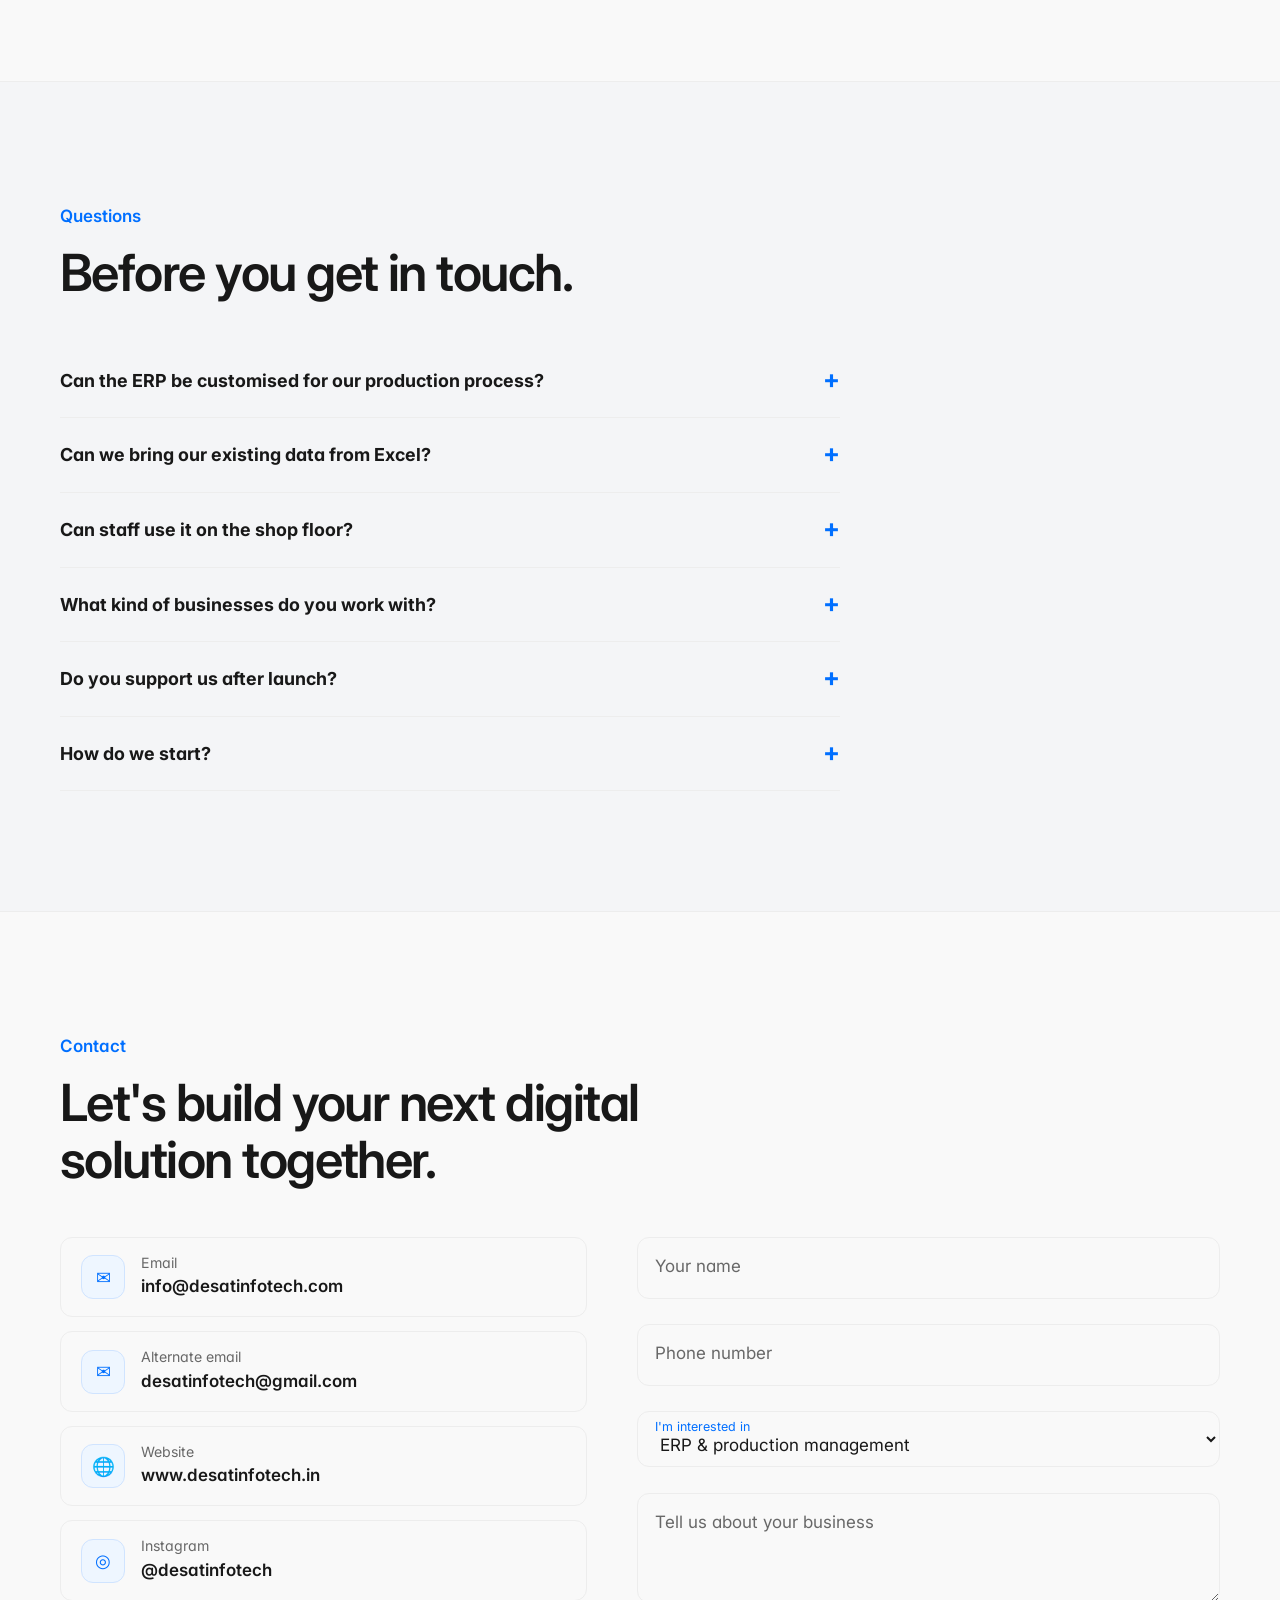
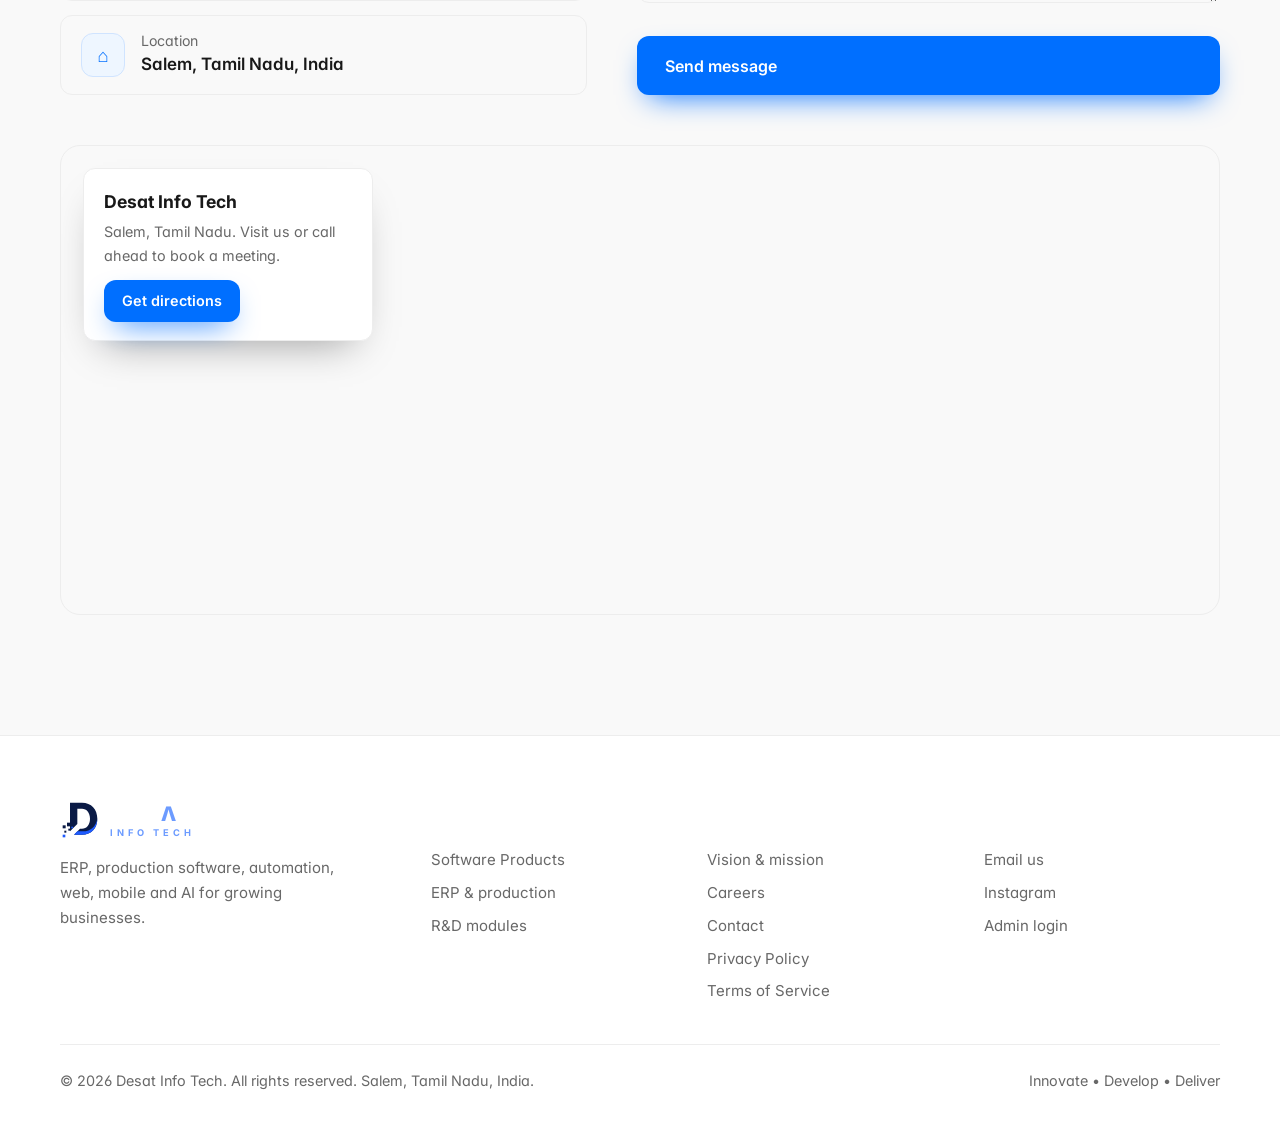
==== commit 13594114: "Remove Salem, Tamil Nadu floating badge from hero" ====
--- a/index.html
+++ b/index.html
@@ -524,7 +524,6 @@
       <img src="assets/images/dashboard-preview.png" alt="Desat Info Tech Software Platform - AI &amp; Cloud Interface" class="hero-mockup-img" width="2151" height="720">
     </div>
   </div>
-  <div class="loc"><b></b>Salem, Tamil Nadu</div>
 </header>
 
 <!-- ERP & PRODUCTION: flagship -->
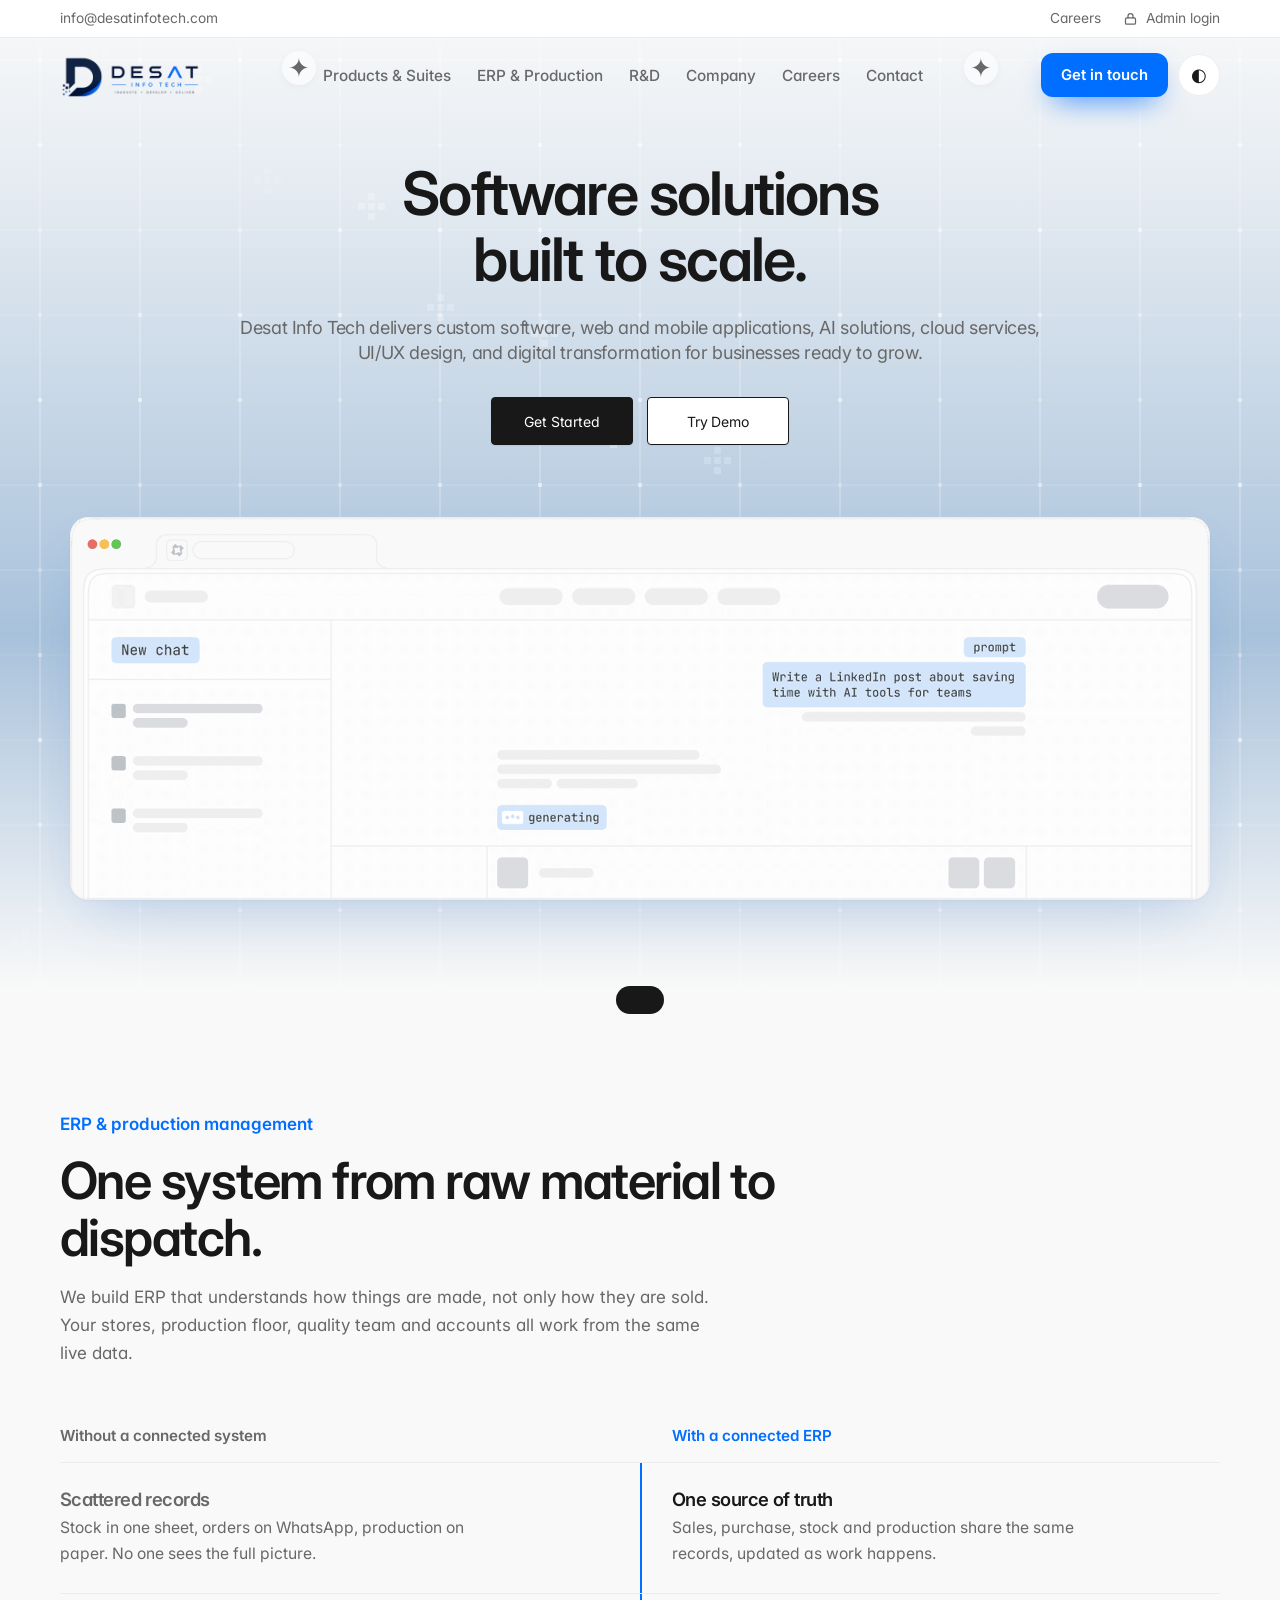
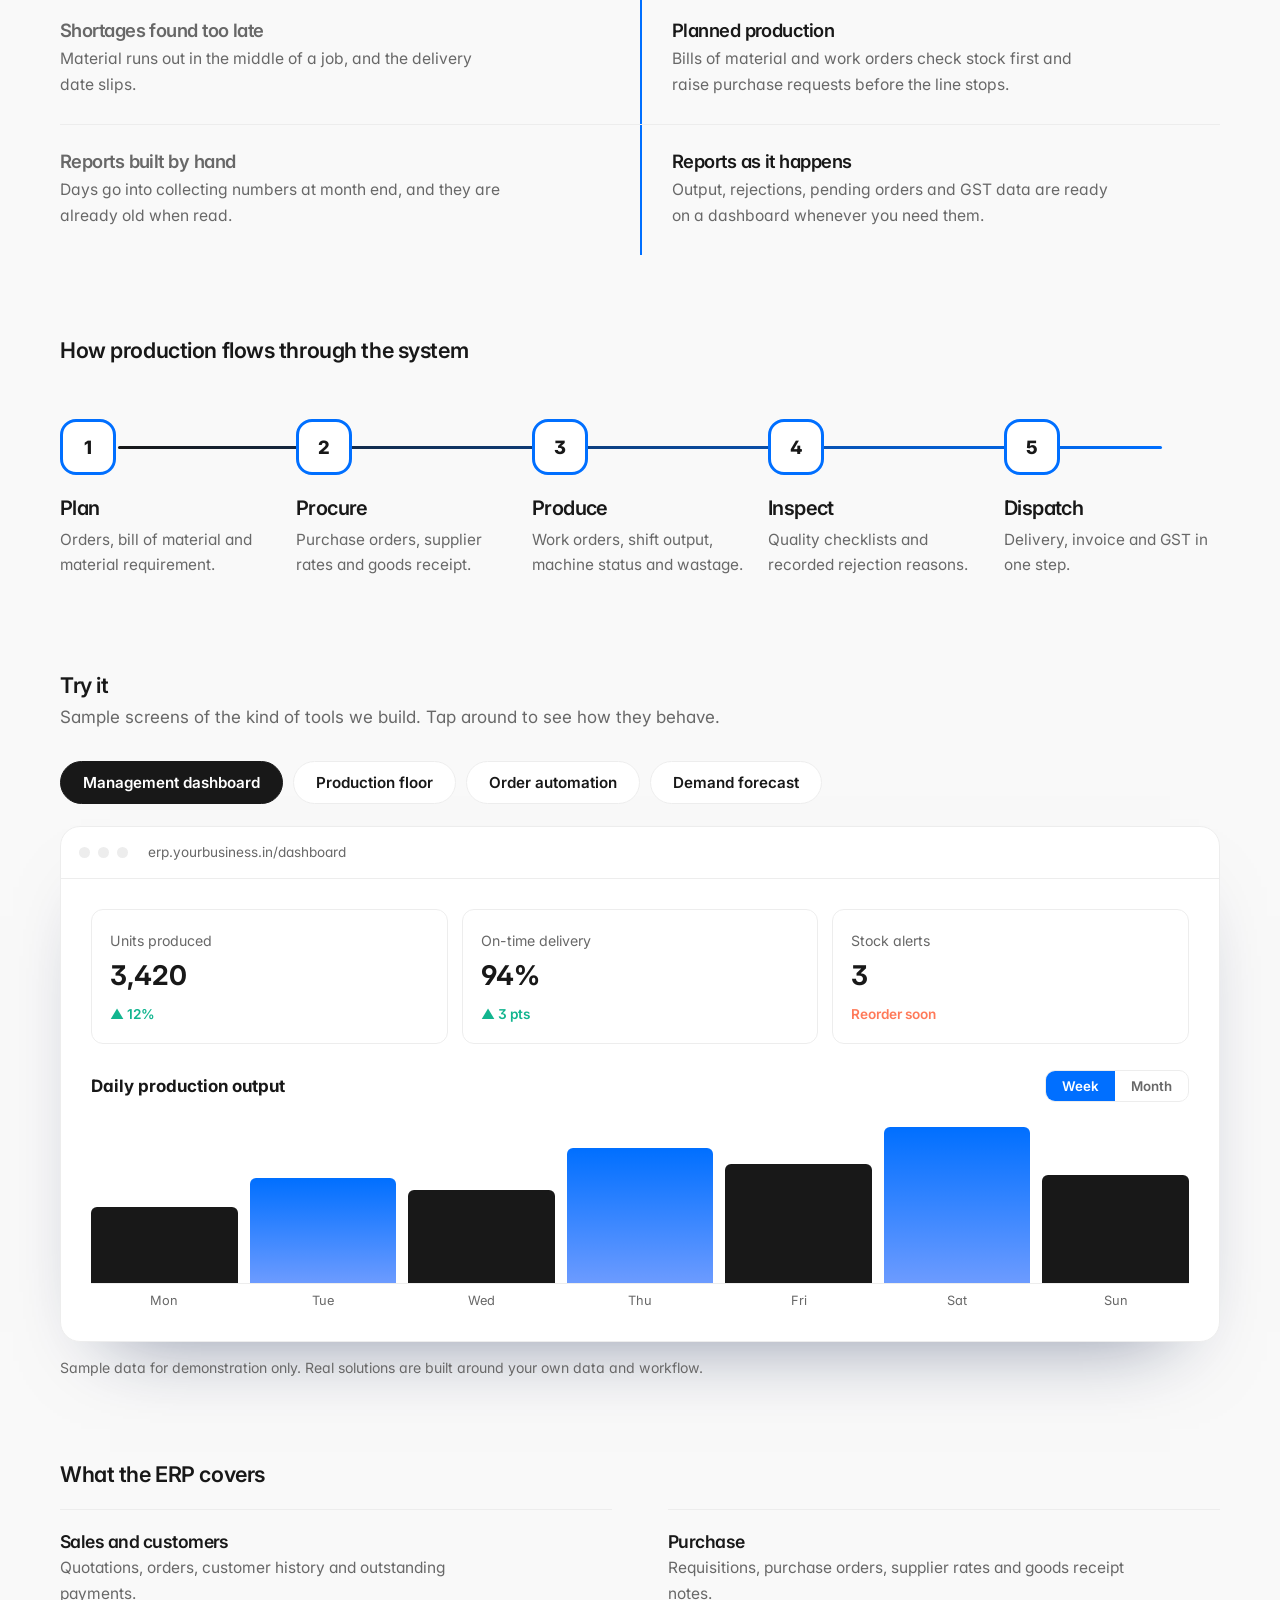
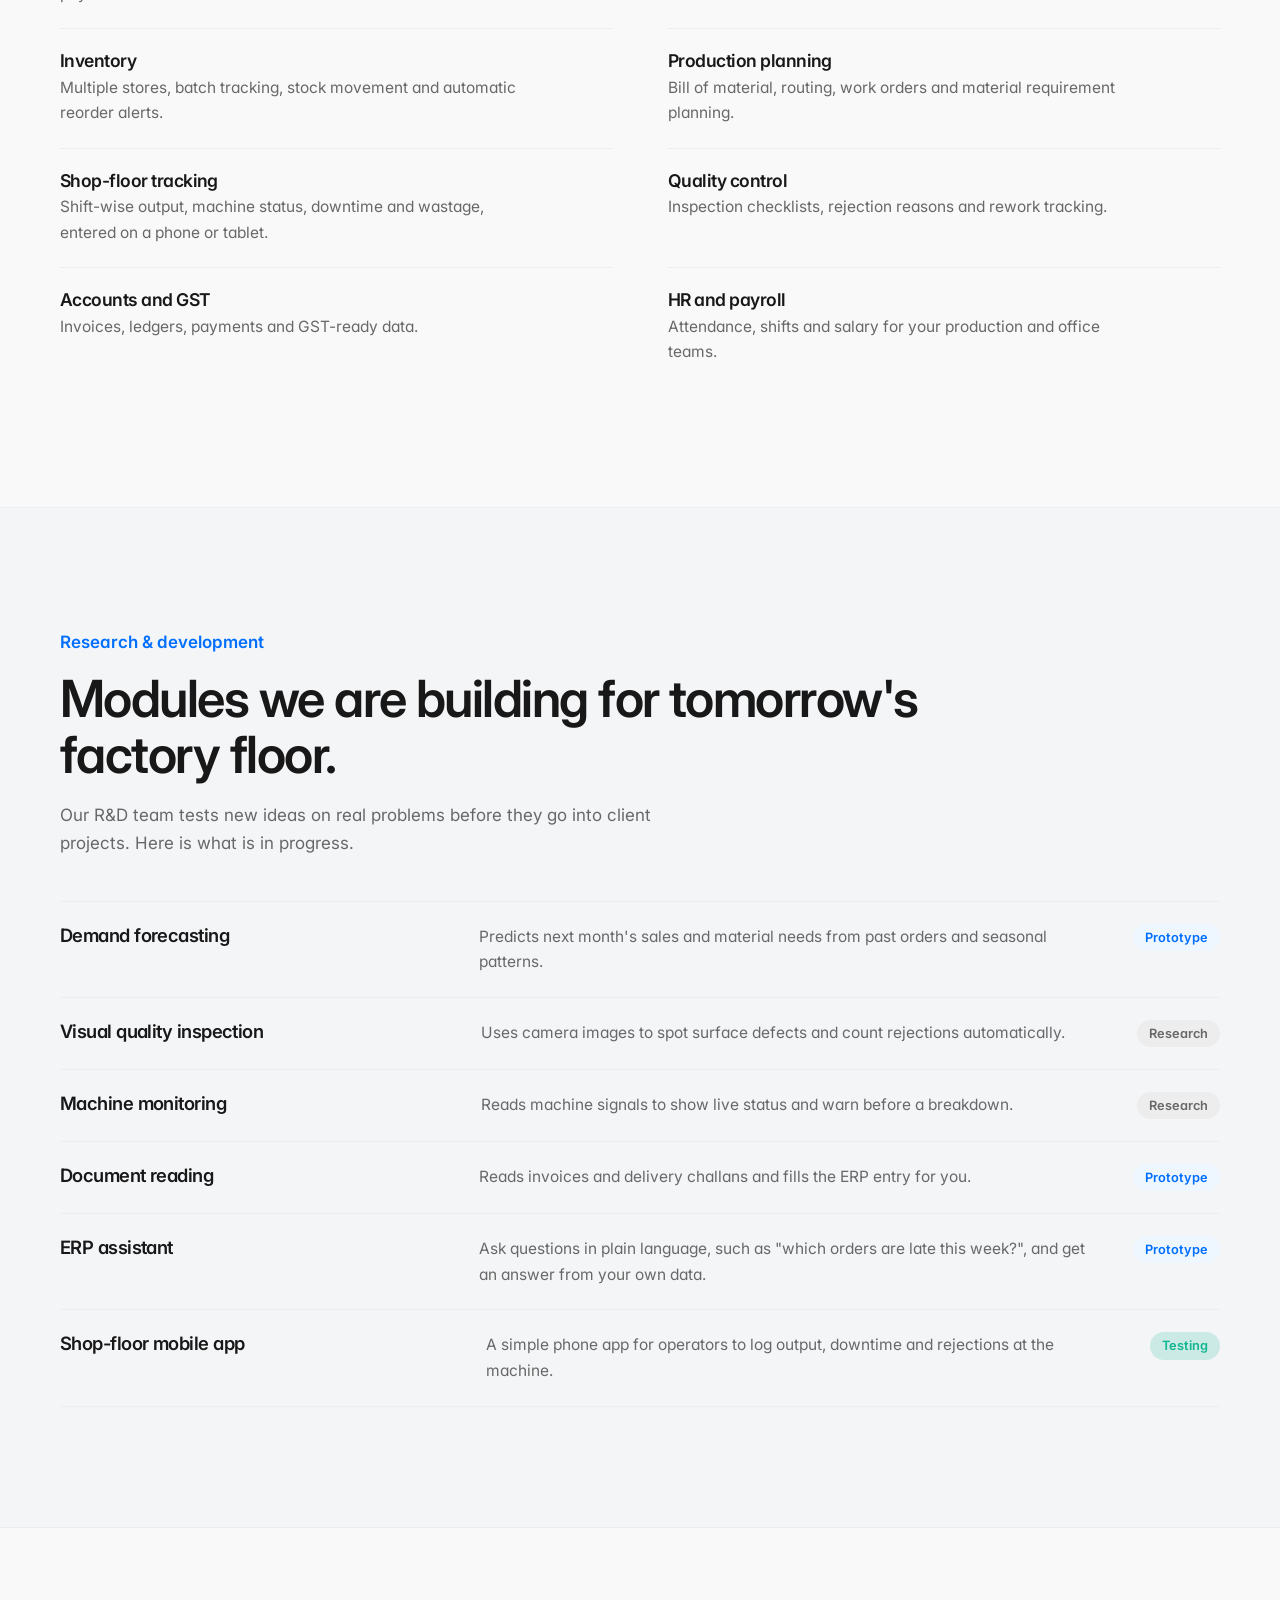
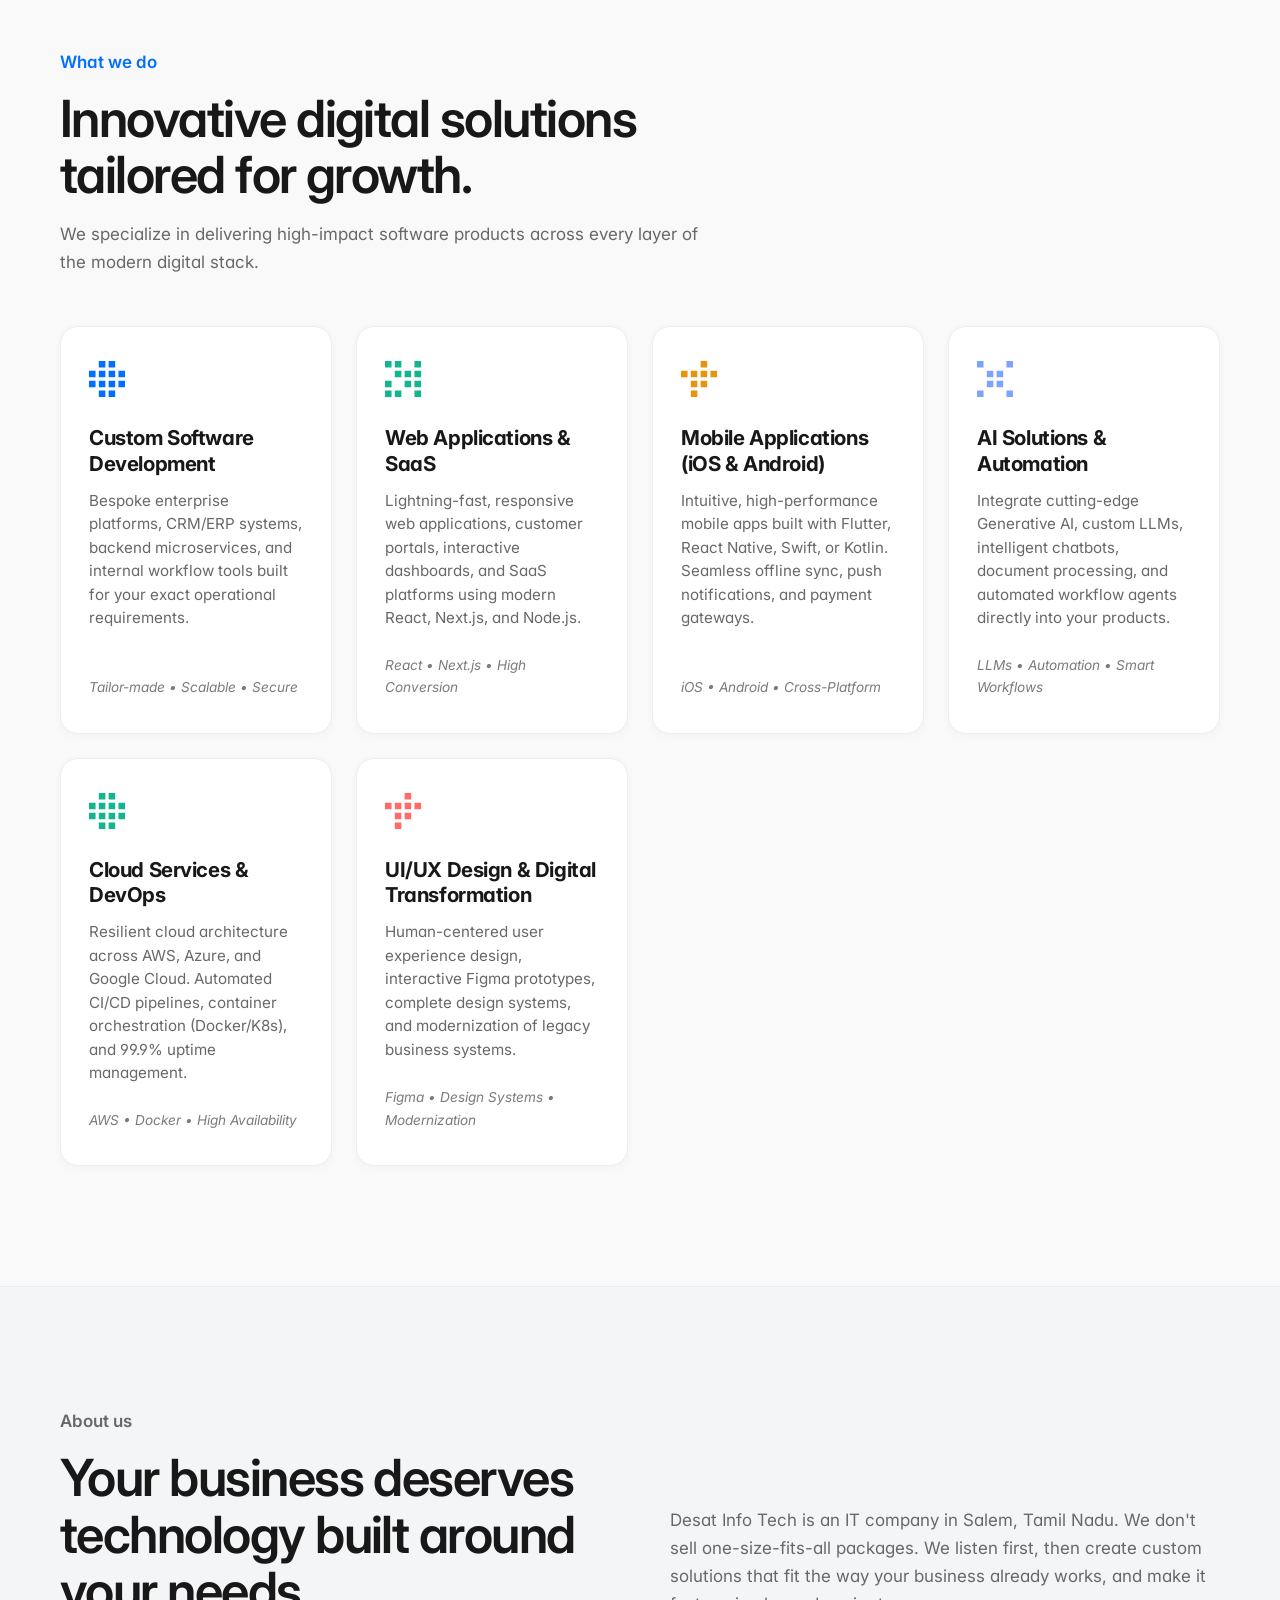
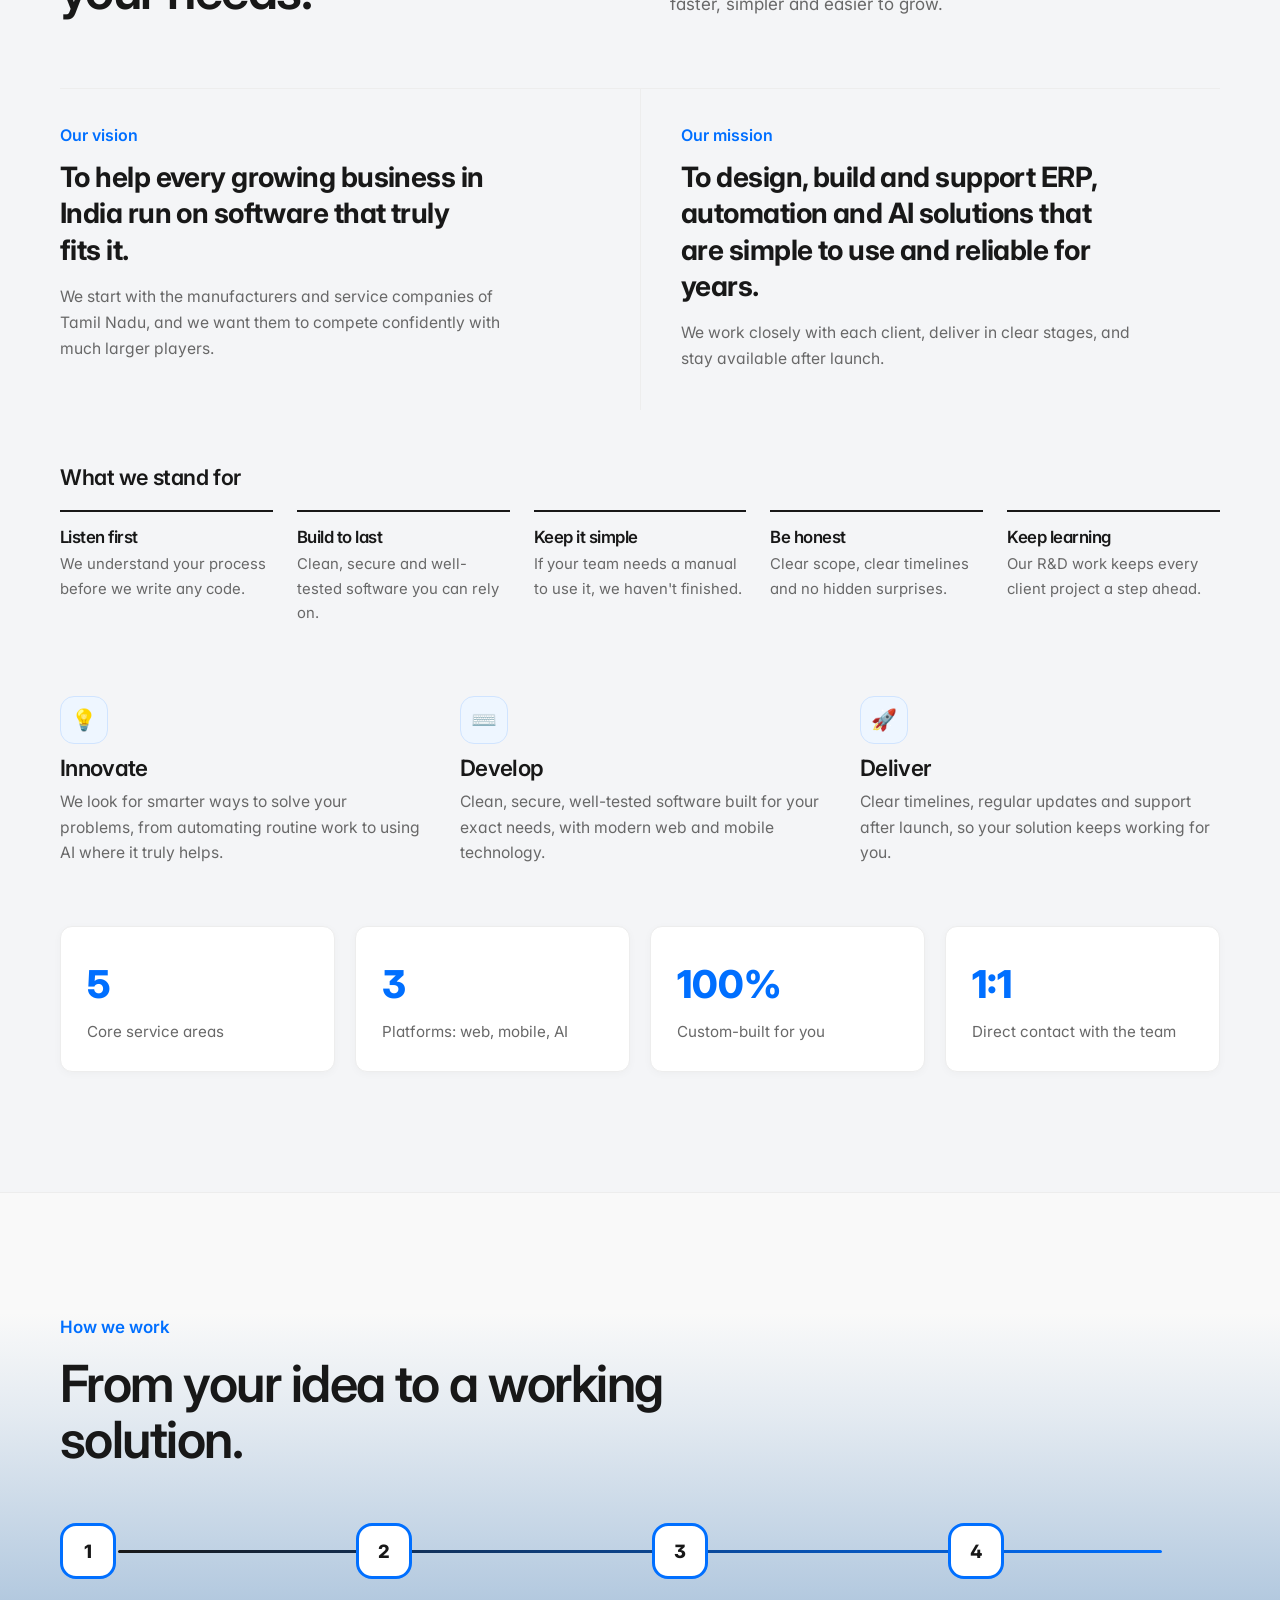
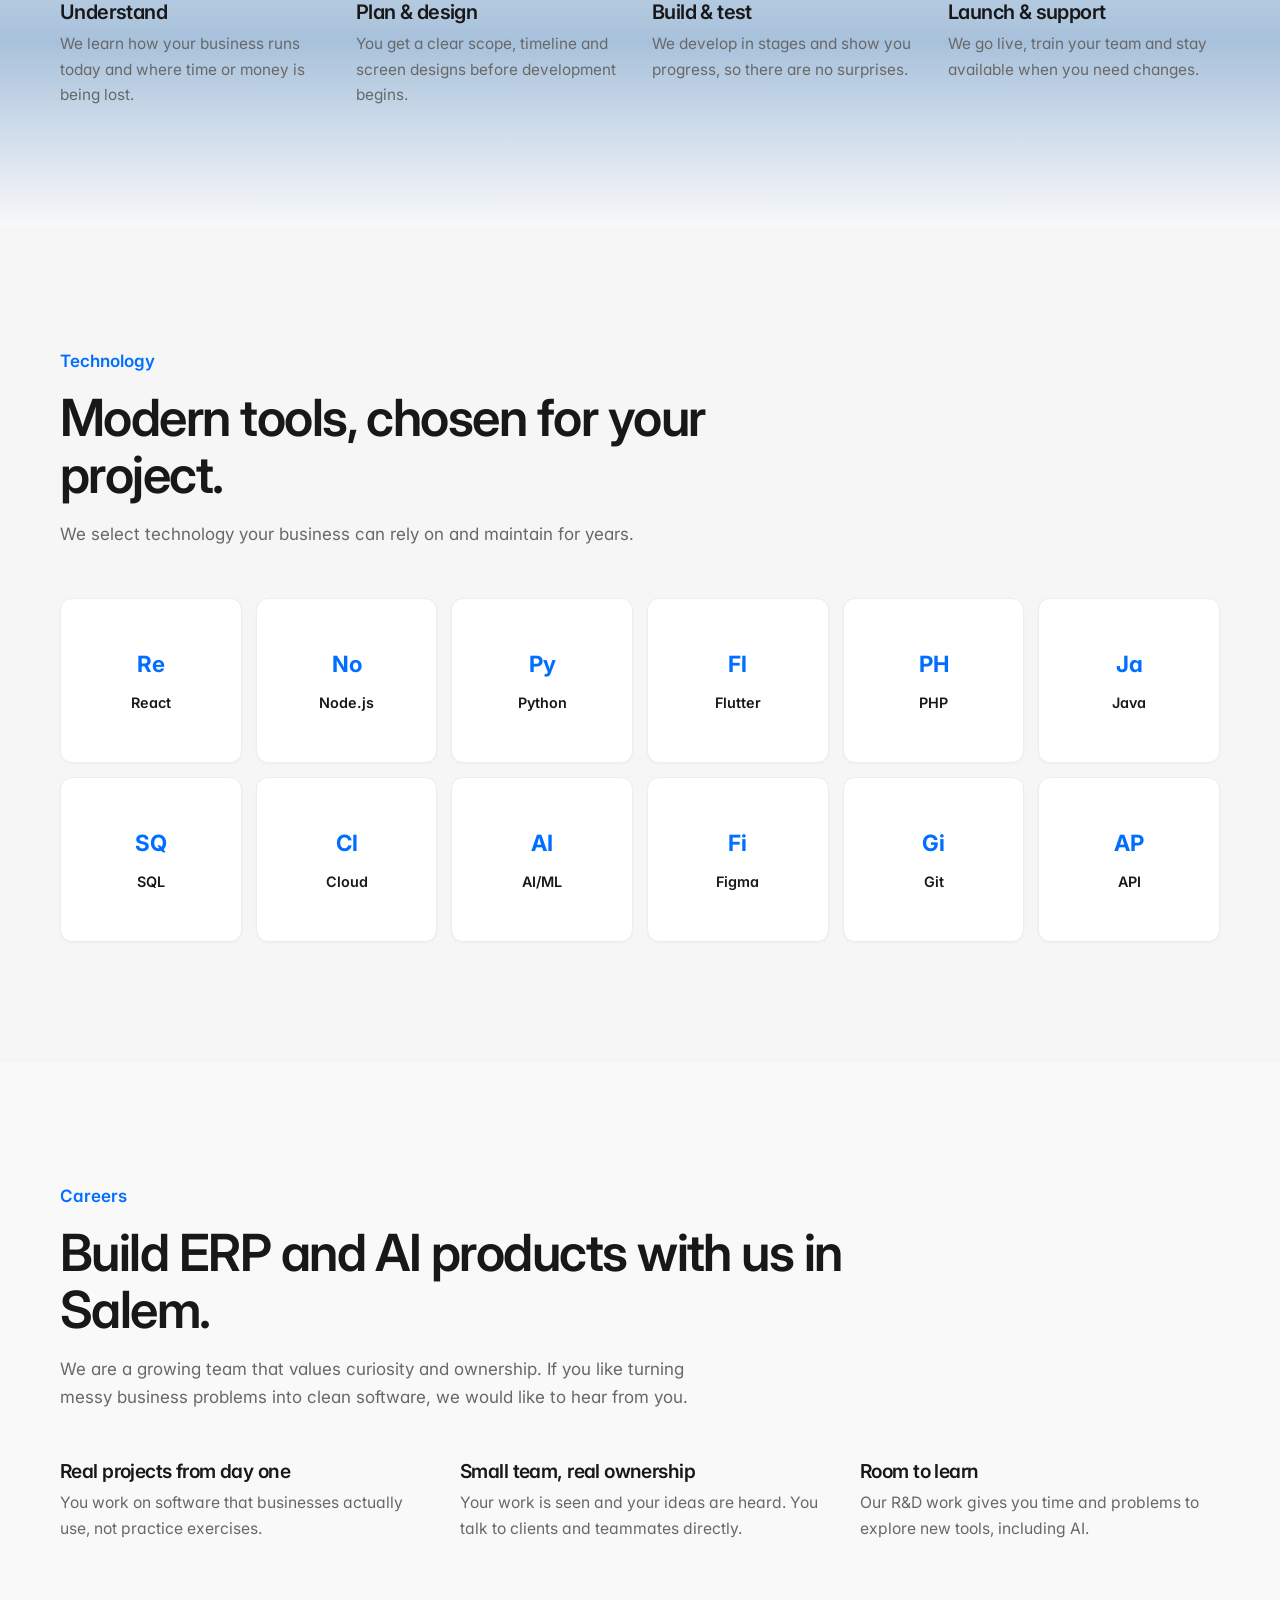
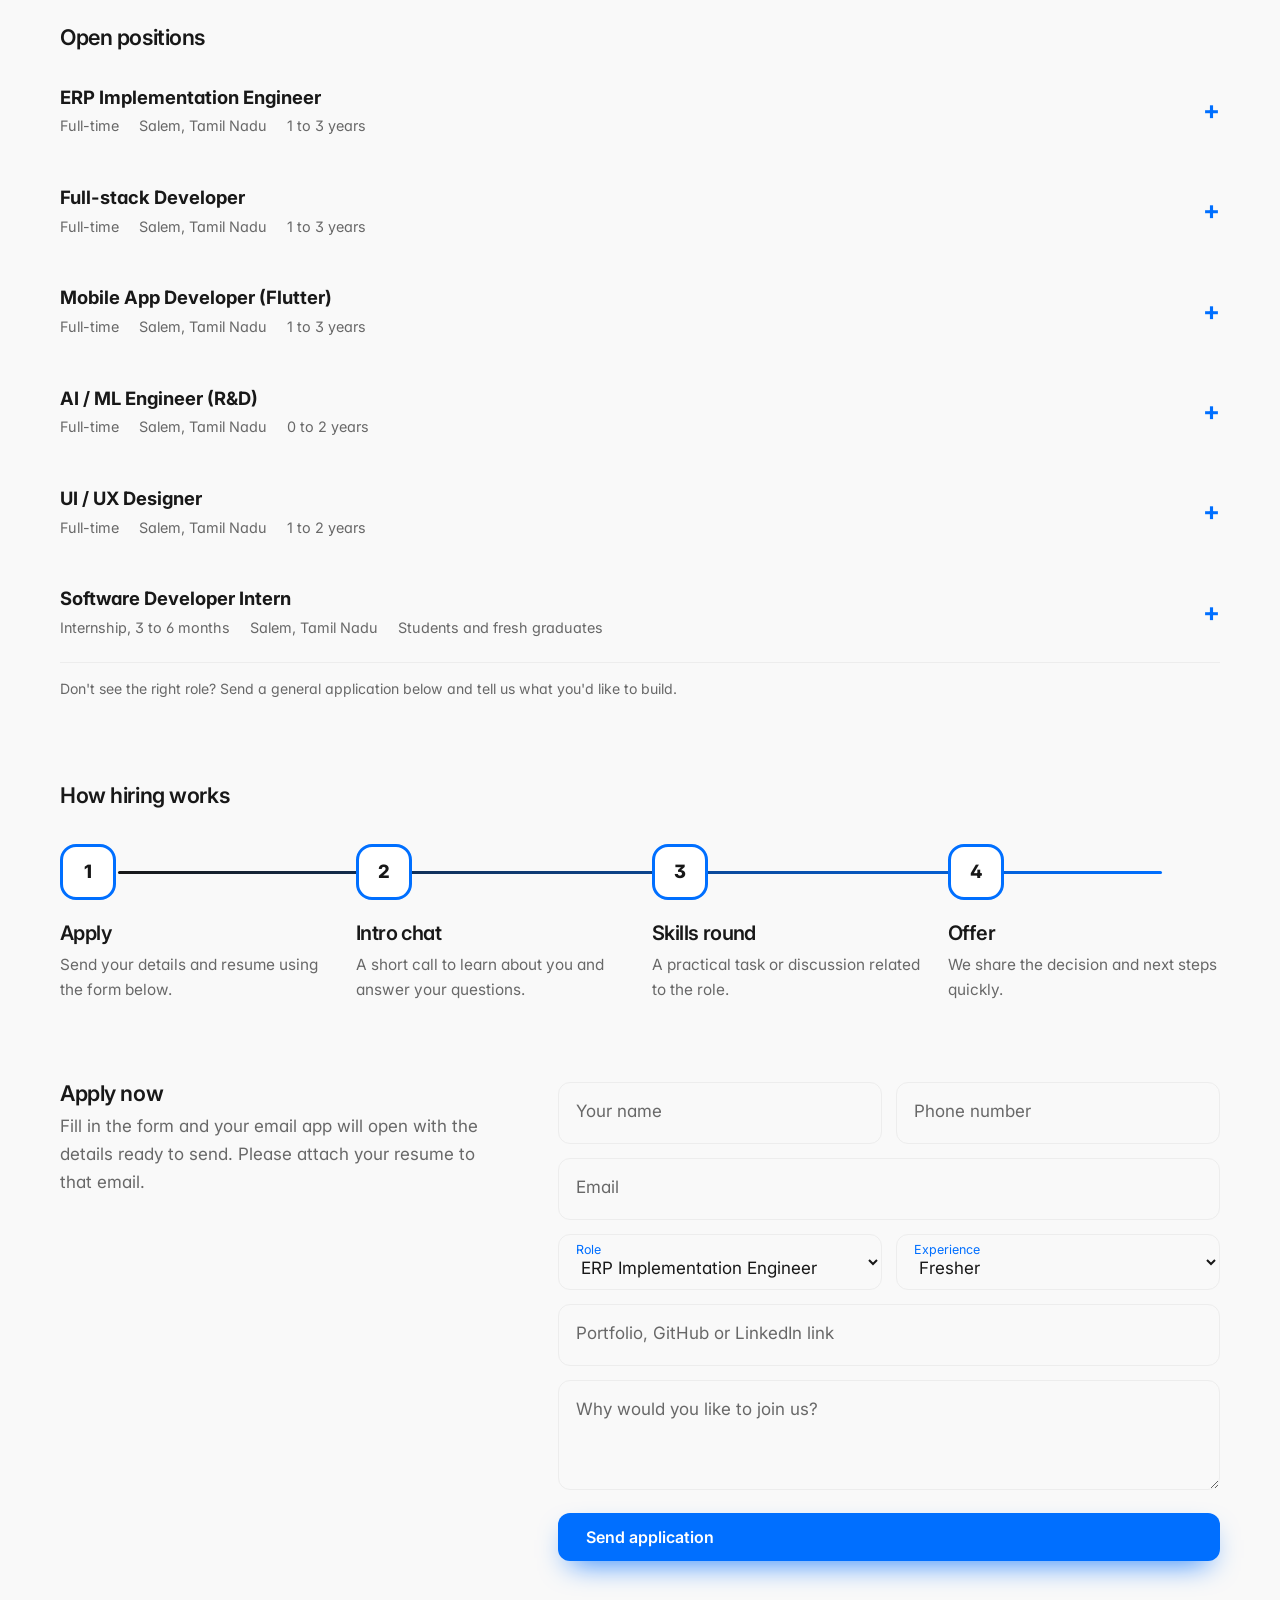
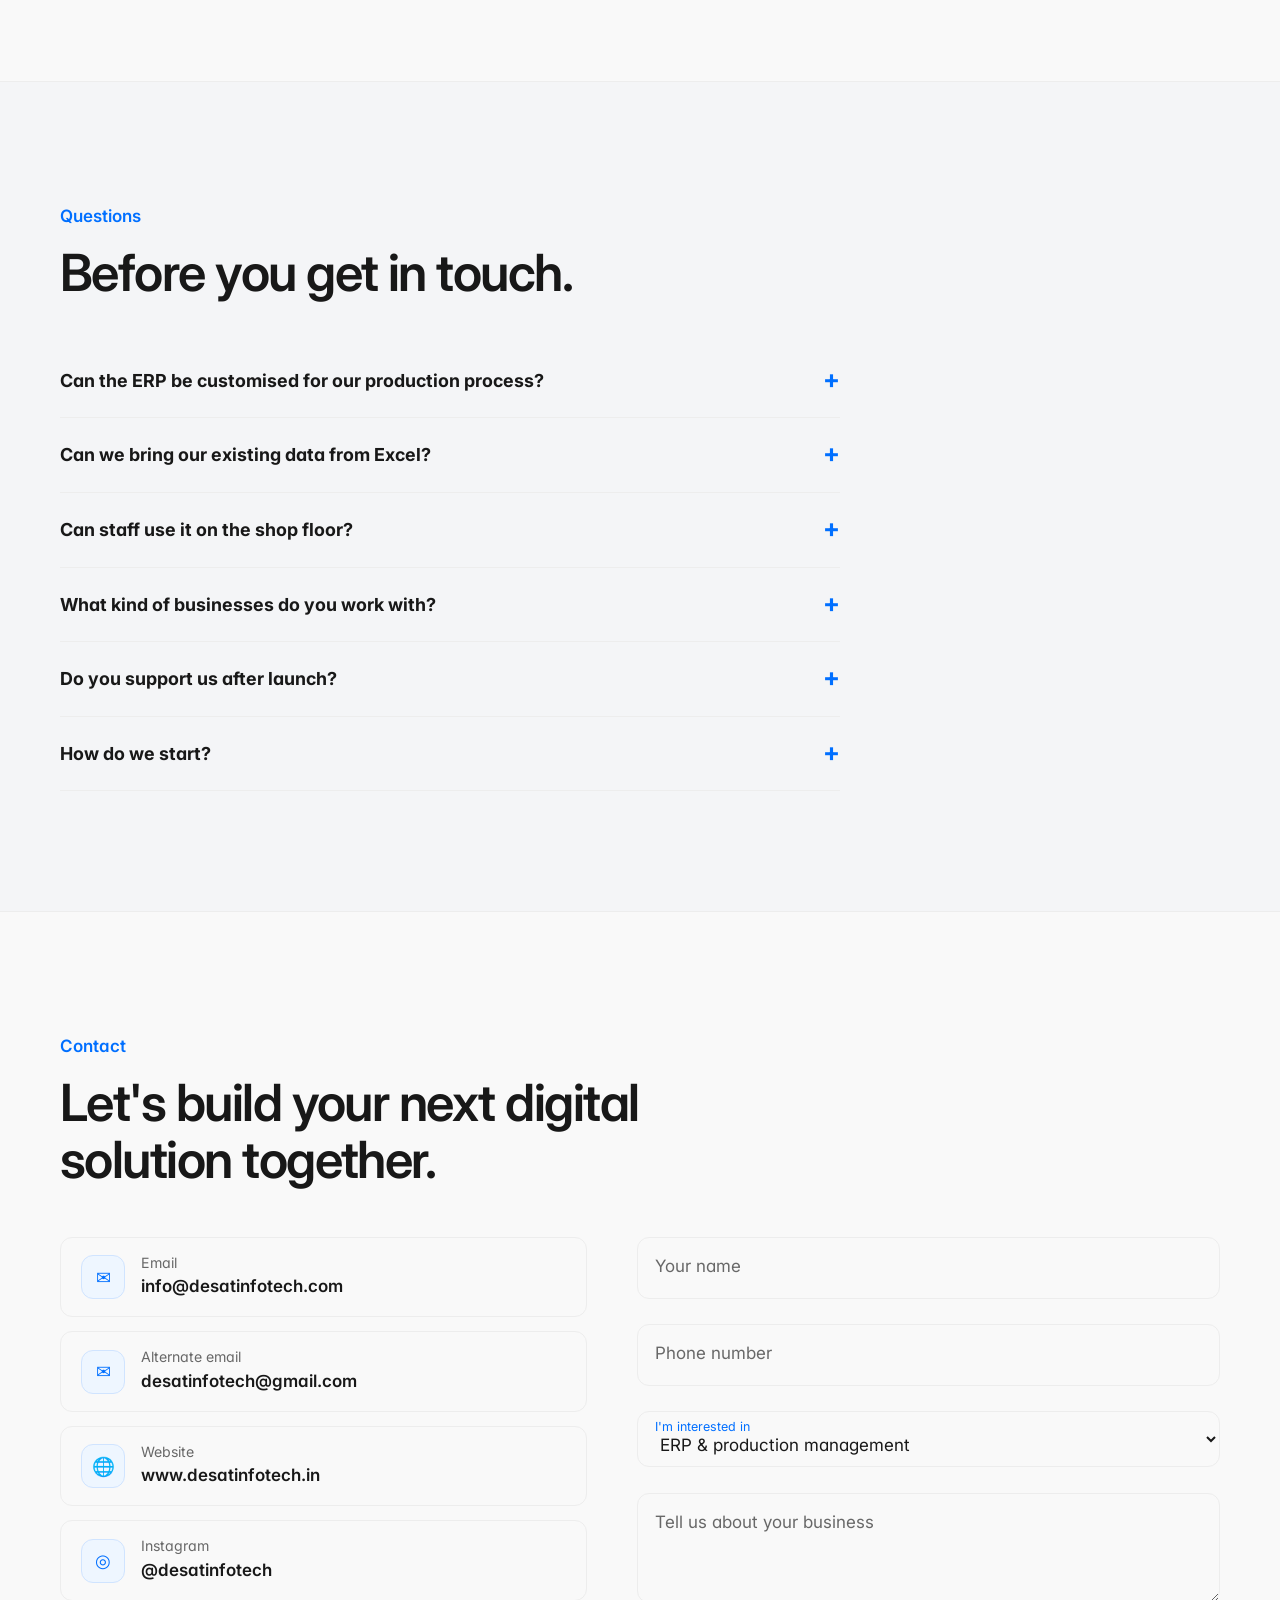
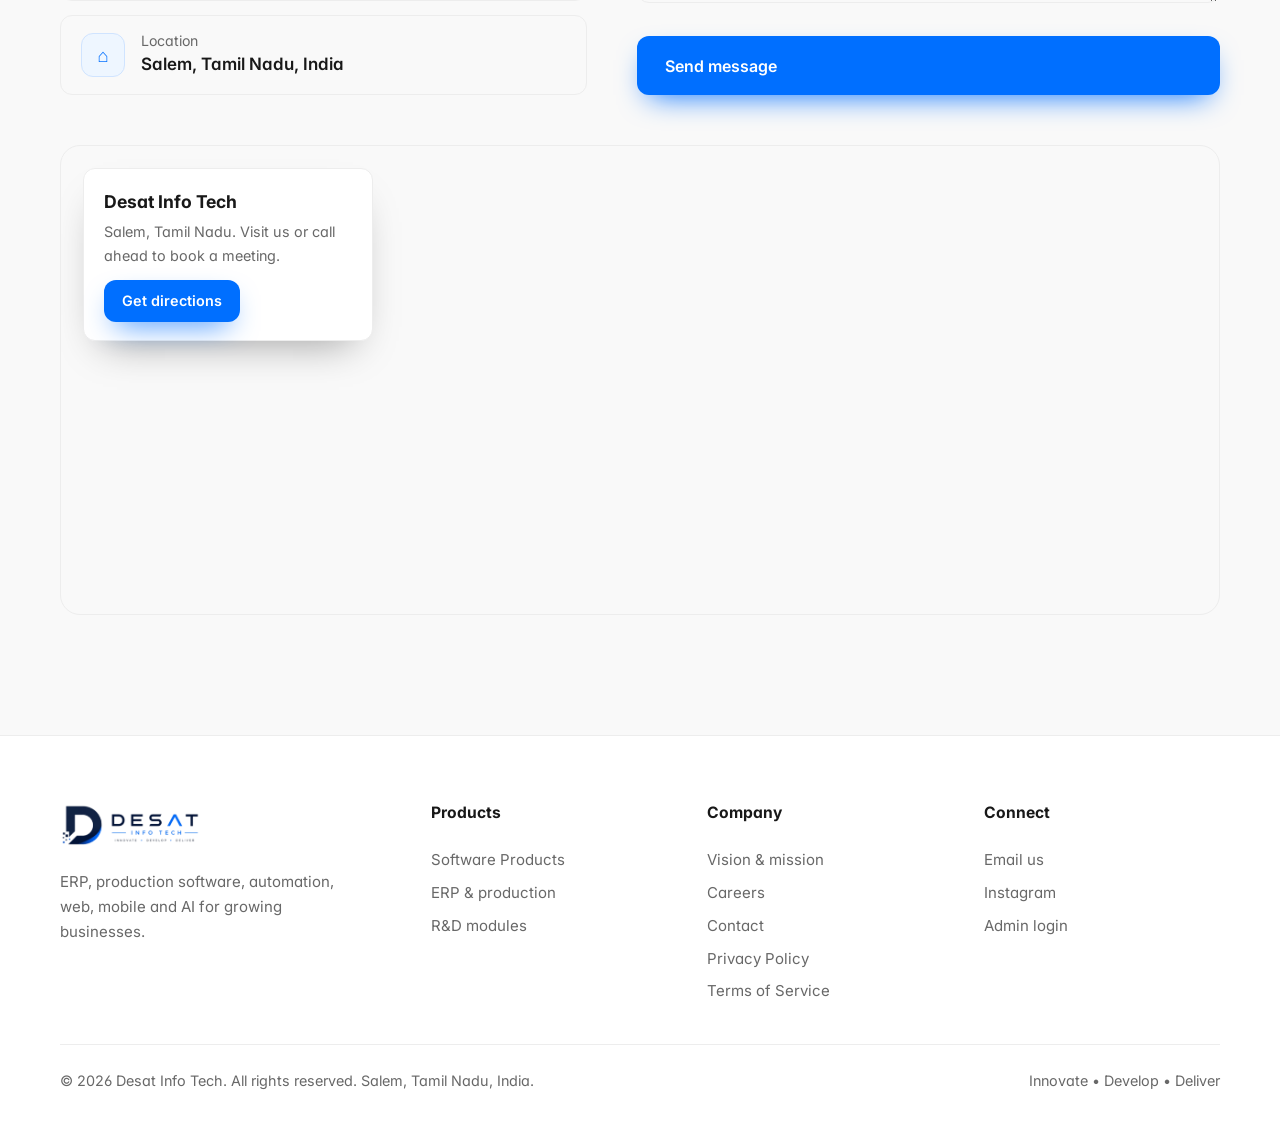
==== commit 65011466: "Fix logo visibility by using official high-res logo-desat.png and dark brand contrast" ====
--- a/index.html
+++ b/index.html
@@ -77,11 +77,13 @@
 nav{position:fixed;top:var(--strip);left:0;right:0;z-index:100;transition:background .3s,box-shadow .3s}
 nav.scrolled{background:color-mix(in srgb,var(--paper) 88%,transparent);backdrop-filter:blur(14px);box-shadow:0 1px 0 var(--line)}
 .nav-in{display:flex;align-items:center;justify-content:space-between;height:74px}
-.brand{display:flex;align-items:center;gap:10px;text-decoration:none}
+.brand{display:inline-flex;align-items:center;text-decoration:none}
+.brand-img{height:46px;width:auto;max-width:185px;object-fit:contain;display:block;transition:transform .3s ease}
+.brand:hover .brand-img{transform:scale(1.02)}
 .brand svg{width:40px;height:40px;transition:transform .6s cubic-bezier(.2,.8,.2,1)}
 .brand:hover svg{transform:rotate(-8deg) scale(1.08)}
 .wm{display:flex;flex-direction:column;line-height:1}
-.wm b{font-family:var(--display);font-weight:800;font-size:1.25rem;letter-spacing:.2em}
+.wm b{font-family:var(--display);font-weight:800;font-size:1.25rem;letter-spacing:.2em;color:#181818}
 .wm b em{font-style:normal;color:var(--blue)}
 .wm small{font-family:var(--display);font-weight:700;font-size:.58rem;letter-spacing:.42em;color:var(--blue);margin-top:4px}
 .links{display:flex;gap:26px;align-items:center;list-style:none}
@@ -381,13 +383,13 @@
 
 footer{background:#ffffff;color:var(--muted);border-top:1px solid var(--line);padding:64px 0 30px;position:relative;z-index:1}
 .f-top{display:grid;grid-template-columns:1.4fr 1fr 1fr 1fr;gap:40px;padding-bottom:40px;border-bottom:1px solid var(--line)}
-footer .wm b{color:#fff}
-footer .wm b em,footer .wm small{color:#6C9BFF}
-footer p{font-size:.94rem;margin-top:16px;max-width:34ch}
-footer h4{font-family:var(--display);color:#fff;font-size:.98rem;margin-bottom:14px}
+footer .wm b{color:#181818}
+footer .wm b em,footer .wm small{color:var(--blue)}
+footer p{font-size:.94rem;margin-top:16px;max-width:34ch;color:var(--muted)}
+footer h4{font-family:var(--display);color:#181818;font-size:.98rem;margin-bottom:14px}
 .f-col{display:flex;flex-direction:column;gap:8px;font-size:.94rem}
-.f-col a,.f-col button{text-decoration:none;color:inherit;background:none;border:0;font:inherit;text-align:left;cursor:pointer}
-.f-col a:hover,.f-col button:hover{color:#fff}
+.f-col a,.f-col button{text-decoration:none;color:var(--muted);background:none;border:0;font:inherit;text-align:left;cursor:pointer;transition:color .2s}
+.f-col a:hover,.f-col button:hover{color:var(--blue)}
 .f-bot{display:flex;justify-content:space-between;flex-wrap:wrap;gap:10px;padding-top:24px;font-size:.9rem}
 .wa{position:fixed;right:22px;bottom:22px;width:58px;height:58px;border-radius:50%;background:#25D366;display:none;place-items:center;z-index:150;box-shadow:0 12px 30px -8px rgba(37,211,102,.7);text-decoration:none;font-size:1.6rem}
 .wa.on{display:grid}
@@ -419,6 +421,7 @@
   section{padding:84px 0}
   #home{padding-top:150px}
   .nav-cta{display:none}
+  .brand-img{height:36px}
   .svc-panel{padding:28px}.svc-panel ul{grid-template-columns:1fr}
   .steps,.steps.five{grid-template-columns:1fr}.map-box{height:540px}.map-card{right:22px;max-width:none}
   .kpis{grid-template-columns:1fr}.flow{grid-template-columns:1fr 1fr;row-gap:24px}.node::after{display:none}
@@ -479,8 +482,7 @@
 <nav id="nav">
   <div class="wrap nav-in">
     <a class="brand" href="#home" aria-label="Desat Info Tech home">
-      <svg><use href="#mark"/></svg>
-      <span class="wm"><b>DES<em>Λ</em>T</b><small>INFO TECH</small></span>
+      <img src="assets/images/logo-desat.png" alt="Desat Info Tech" class="brand-img" width="180" height="57">
     </a>
     <ul class="links" id="links">
       <li><a href="#products">Products &amp; Suites</a></li>
@@ -905,7 +907,9 @@
   <div class="wrap">
     <div class="f-top">
       <div>
-        <a class="brand" href="#home" aria-label="Back to top"><svg width="40" height="40"><use href="#mark"/></svg><span class="wm"><b>DES<em>Λ</em>T</b><small>INFO TECH</small></span></a>
+        <a class="brand" href="#home" aria-label="Back to top">
+          <img src="assets/images/logo-desat.png" alt="Desat Info Tech" class="brand-img" width="180" height="57">
+        </a>
         <p>ERP, production software, automation, web, mobile and AI for growing businesses.</p>
       </div>
       <div class="f-col">
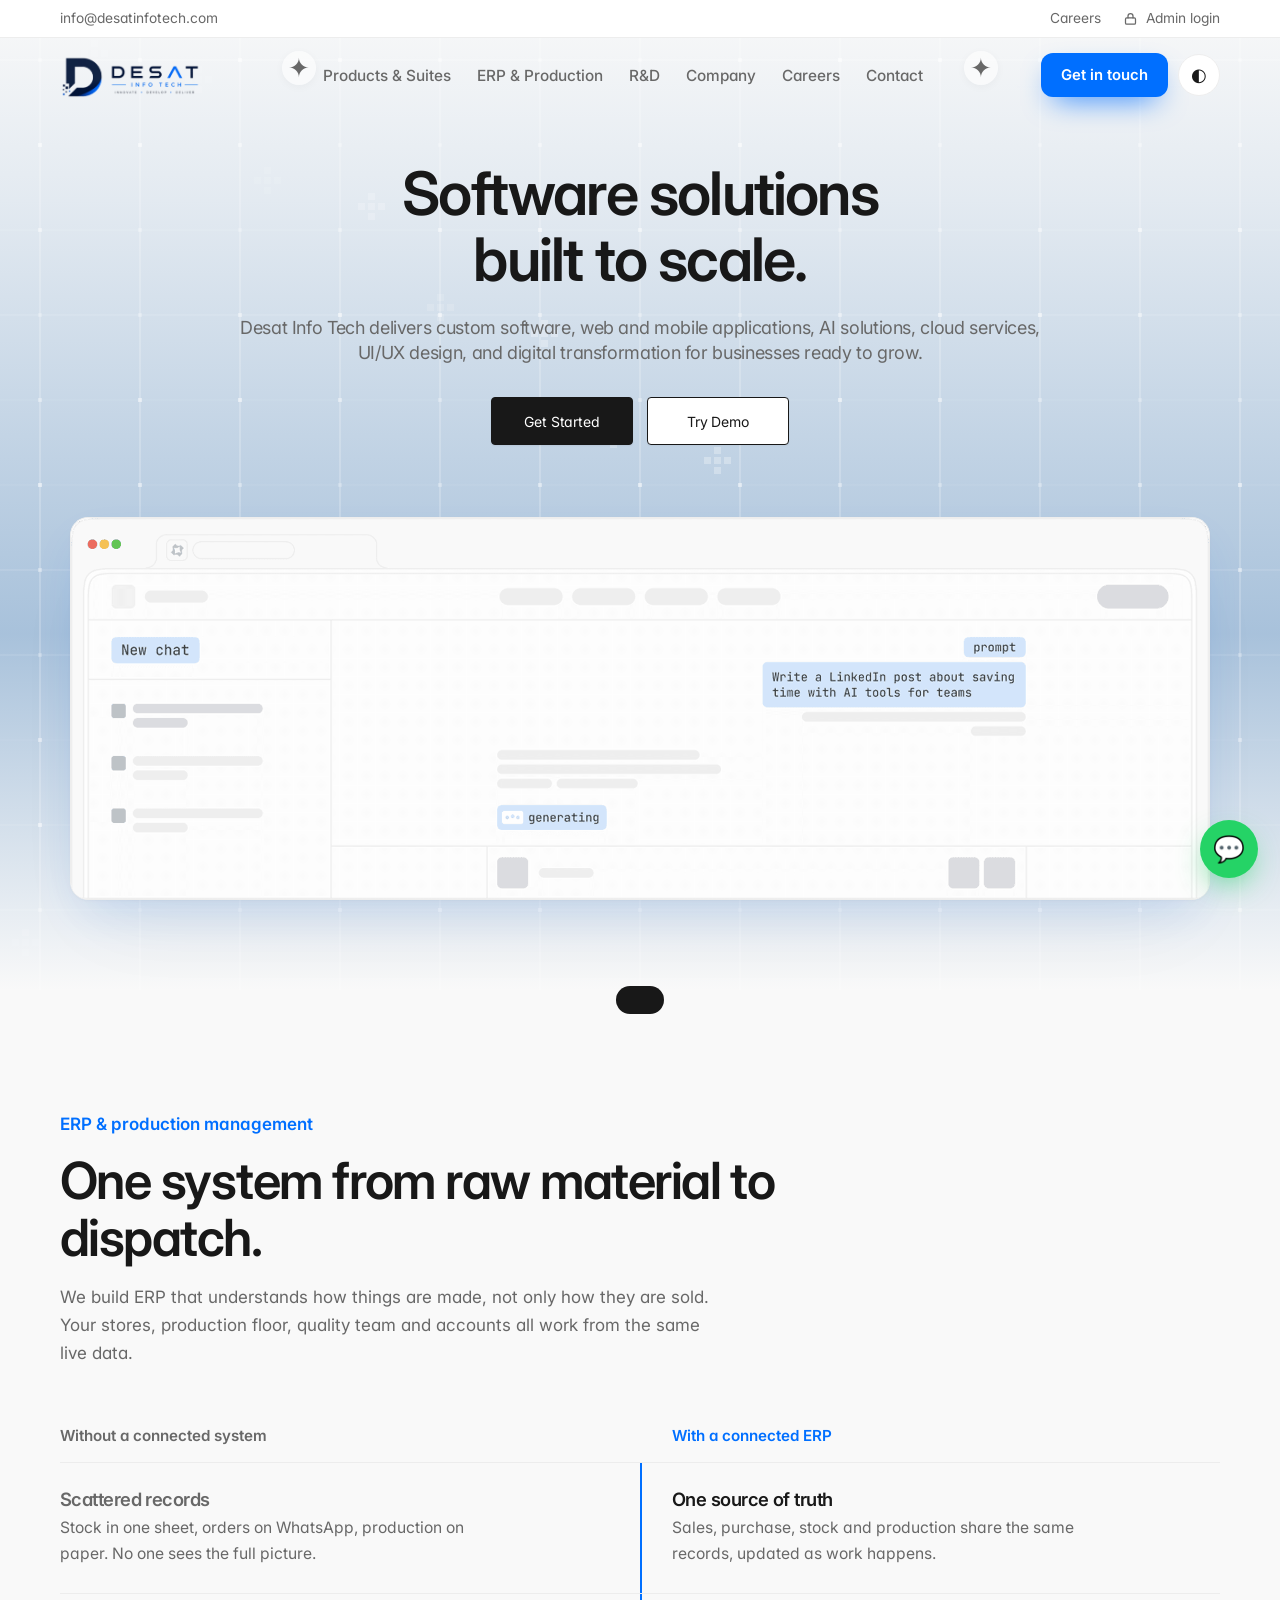
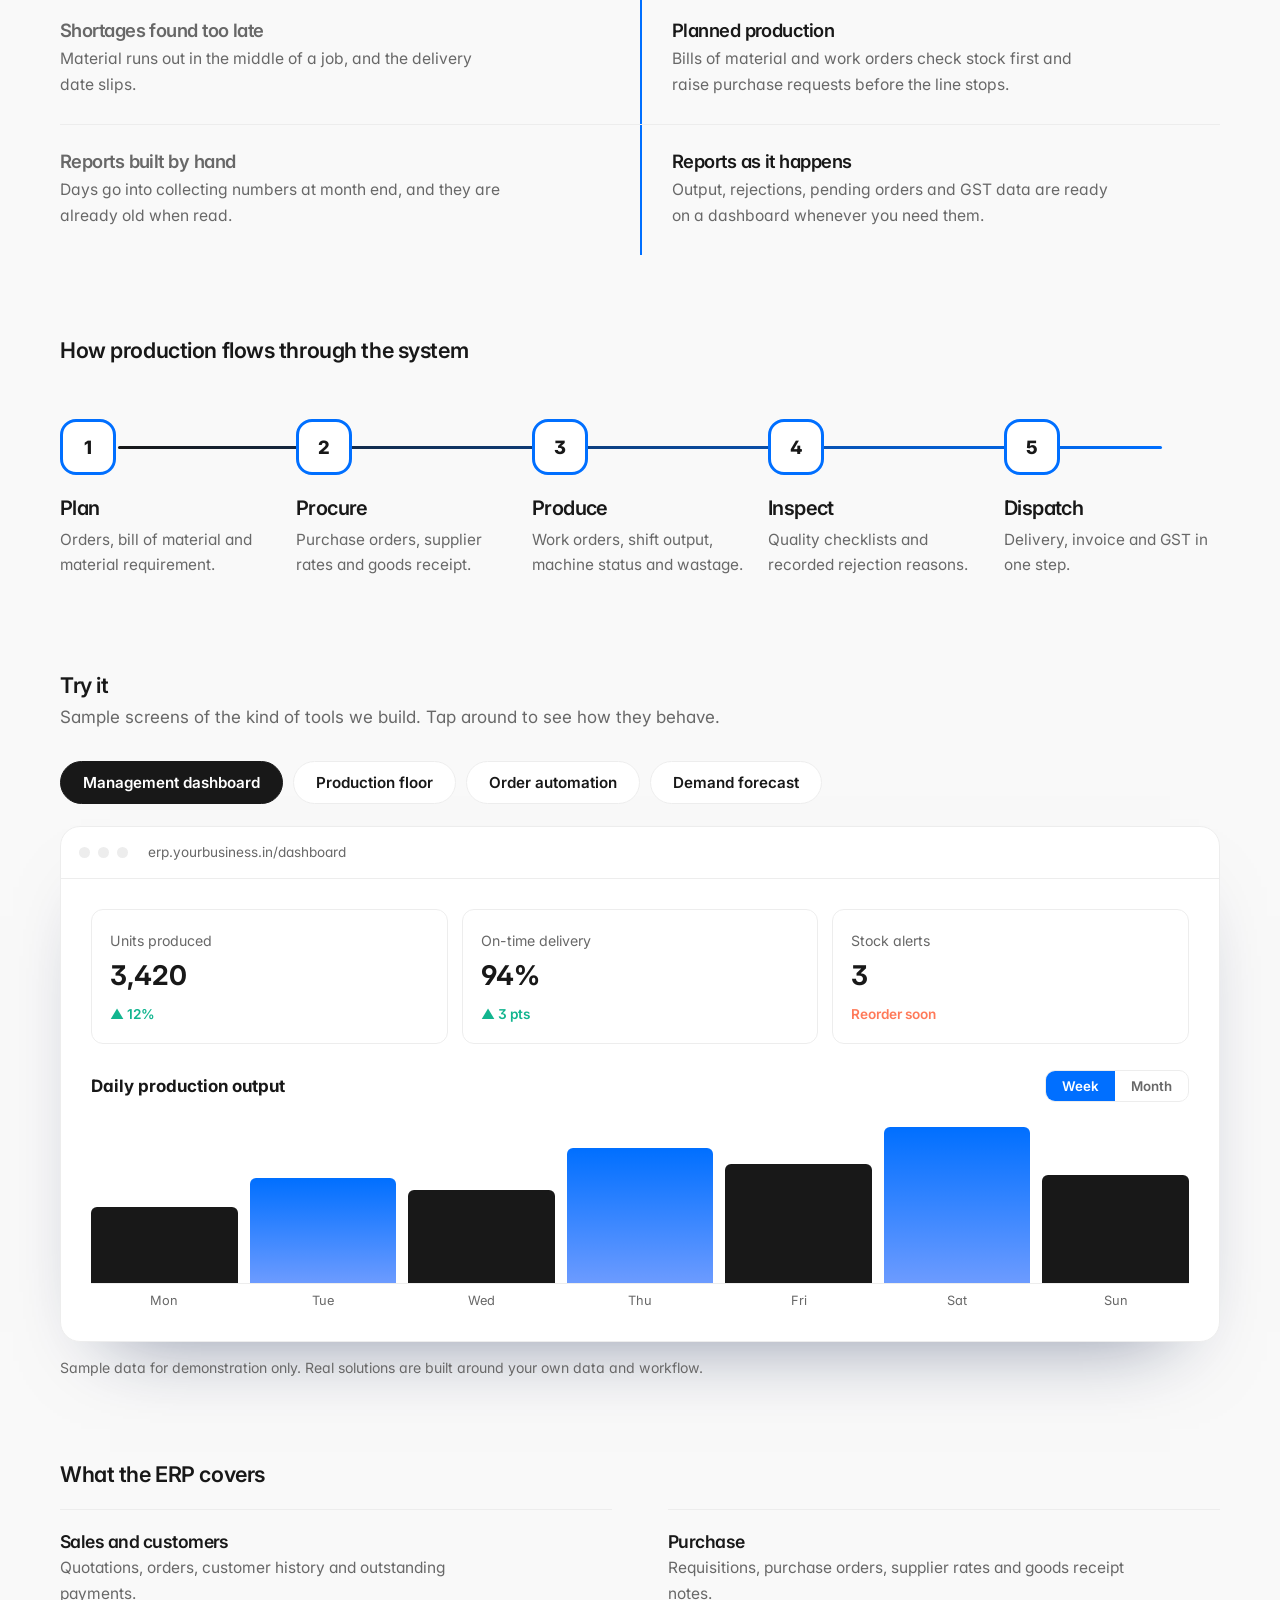
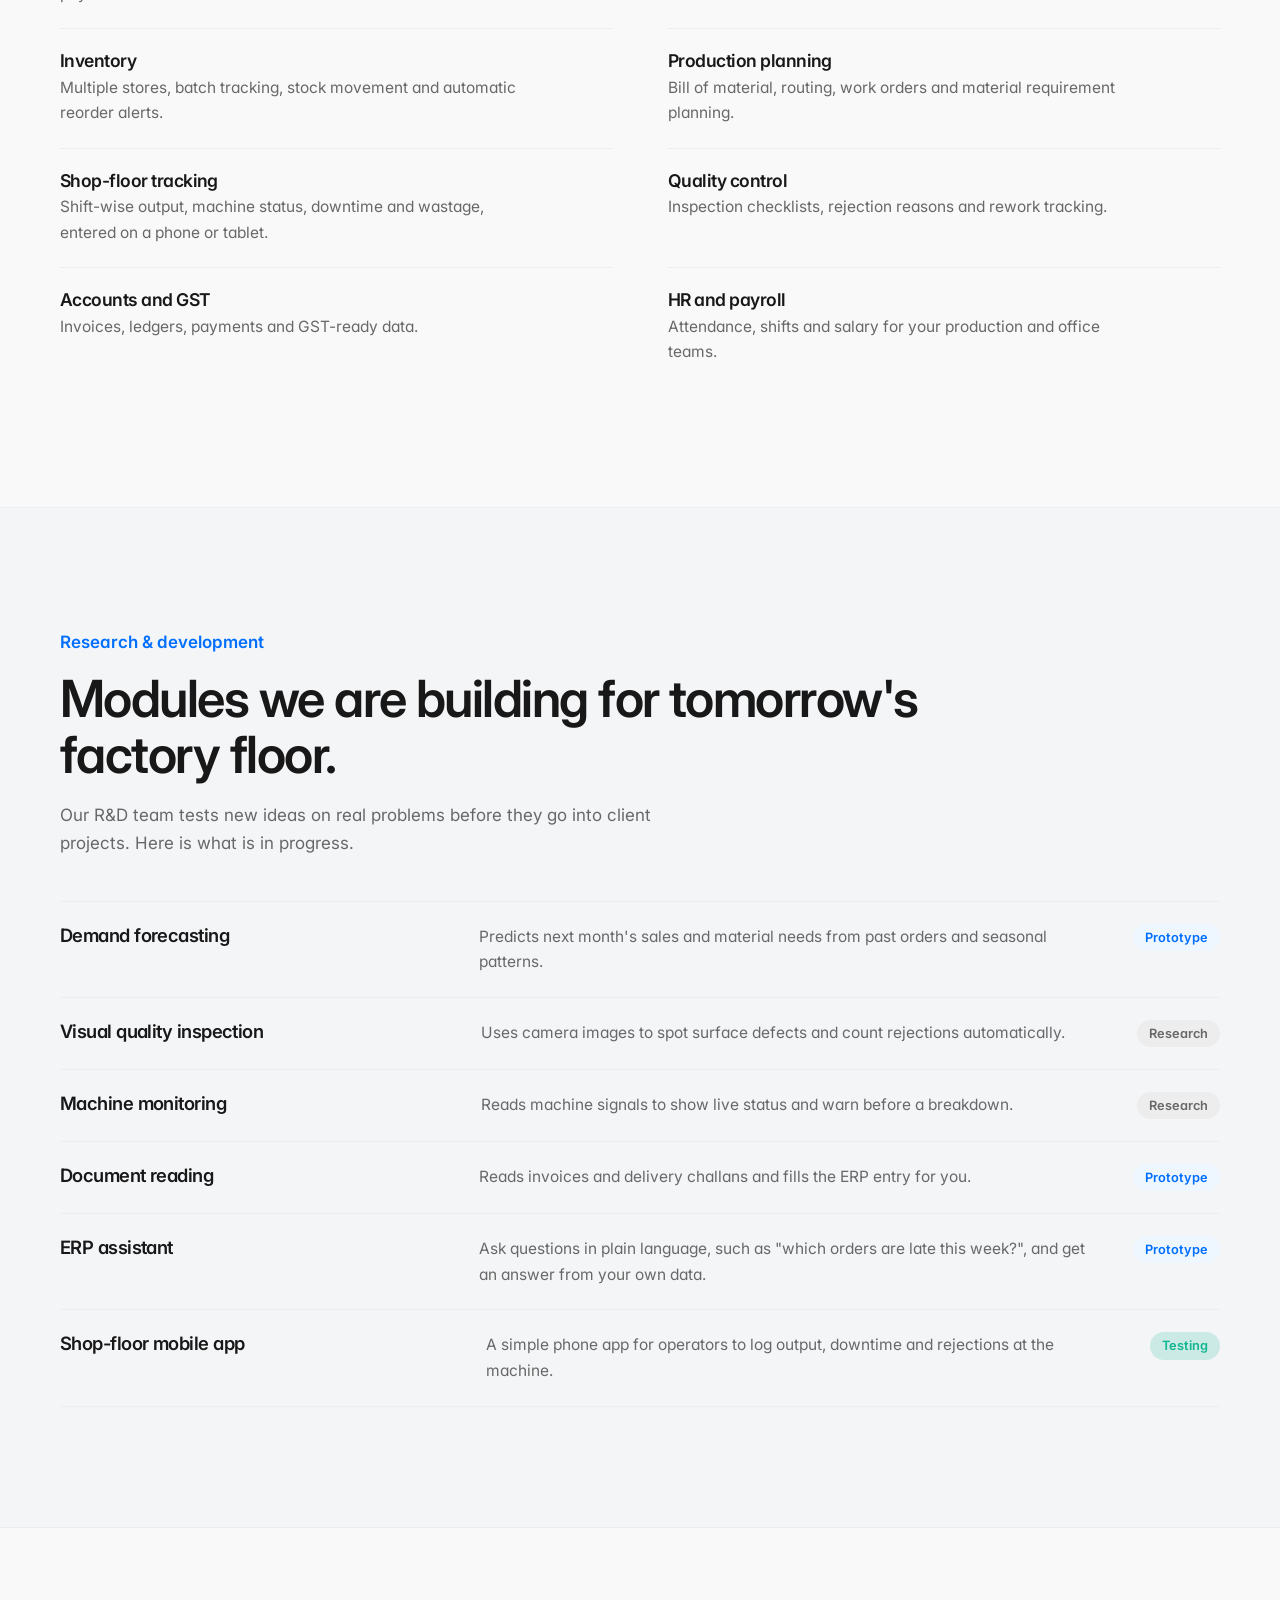
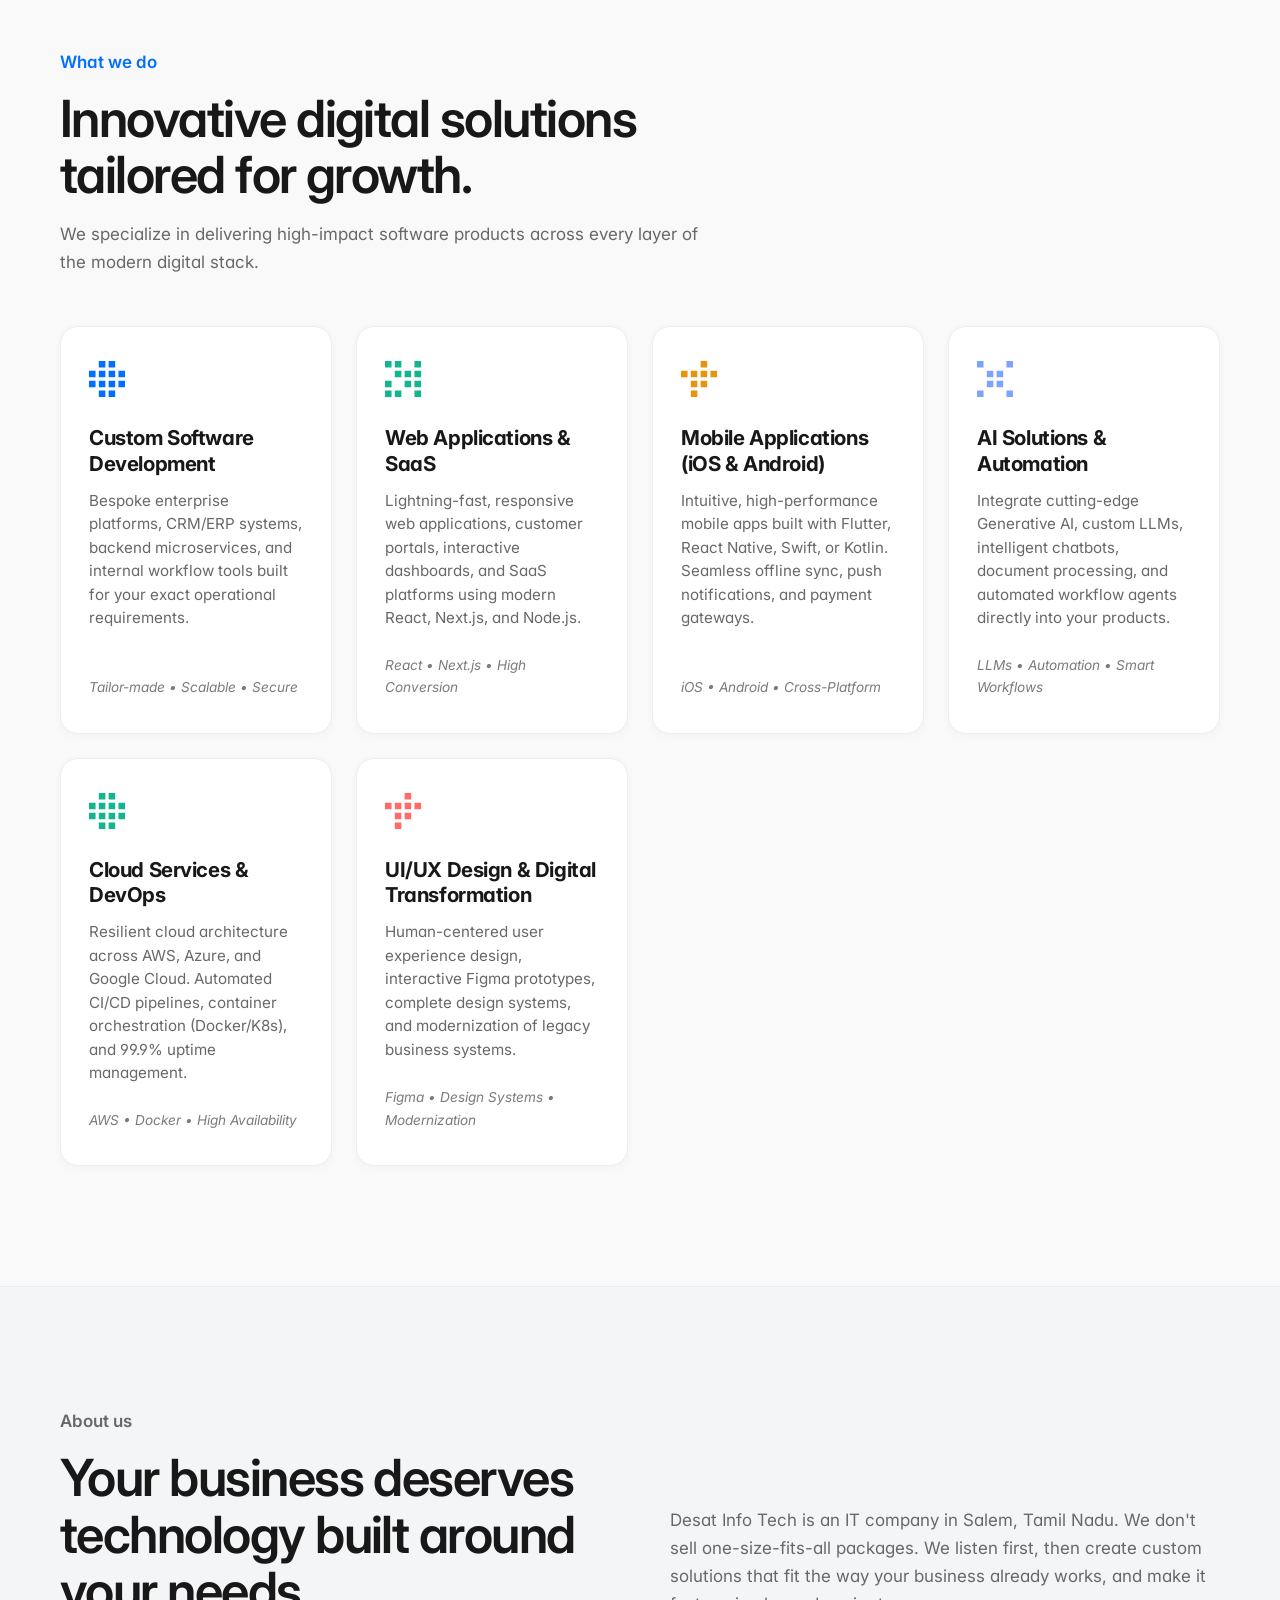
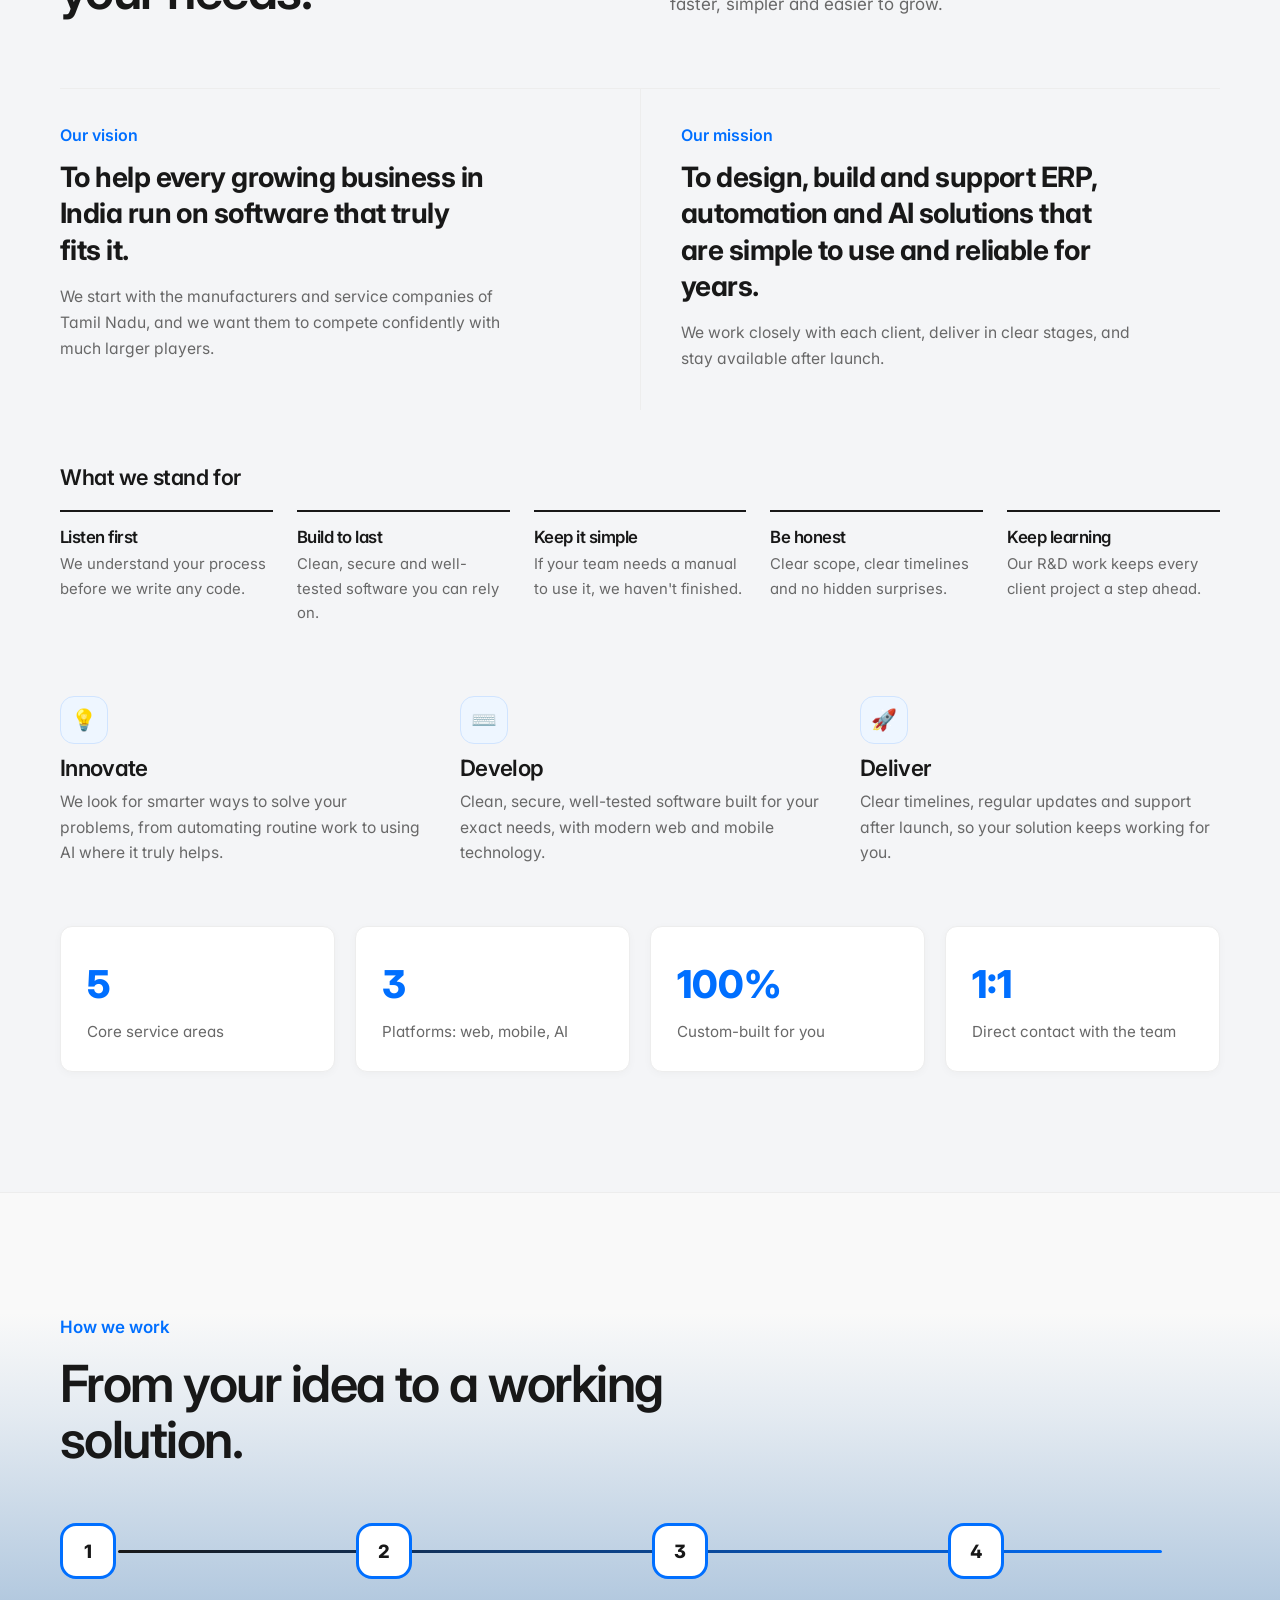
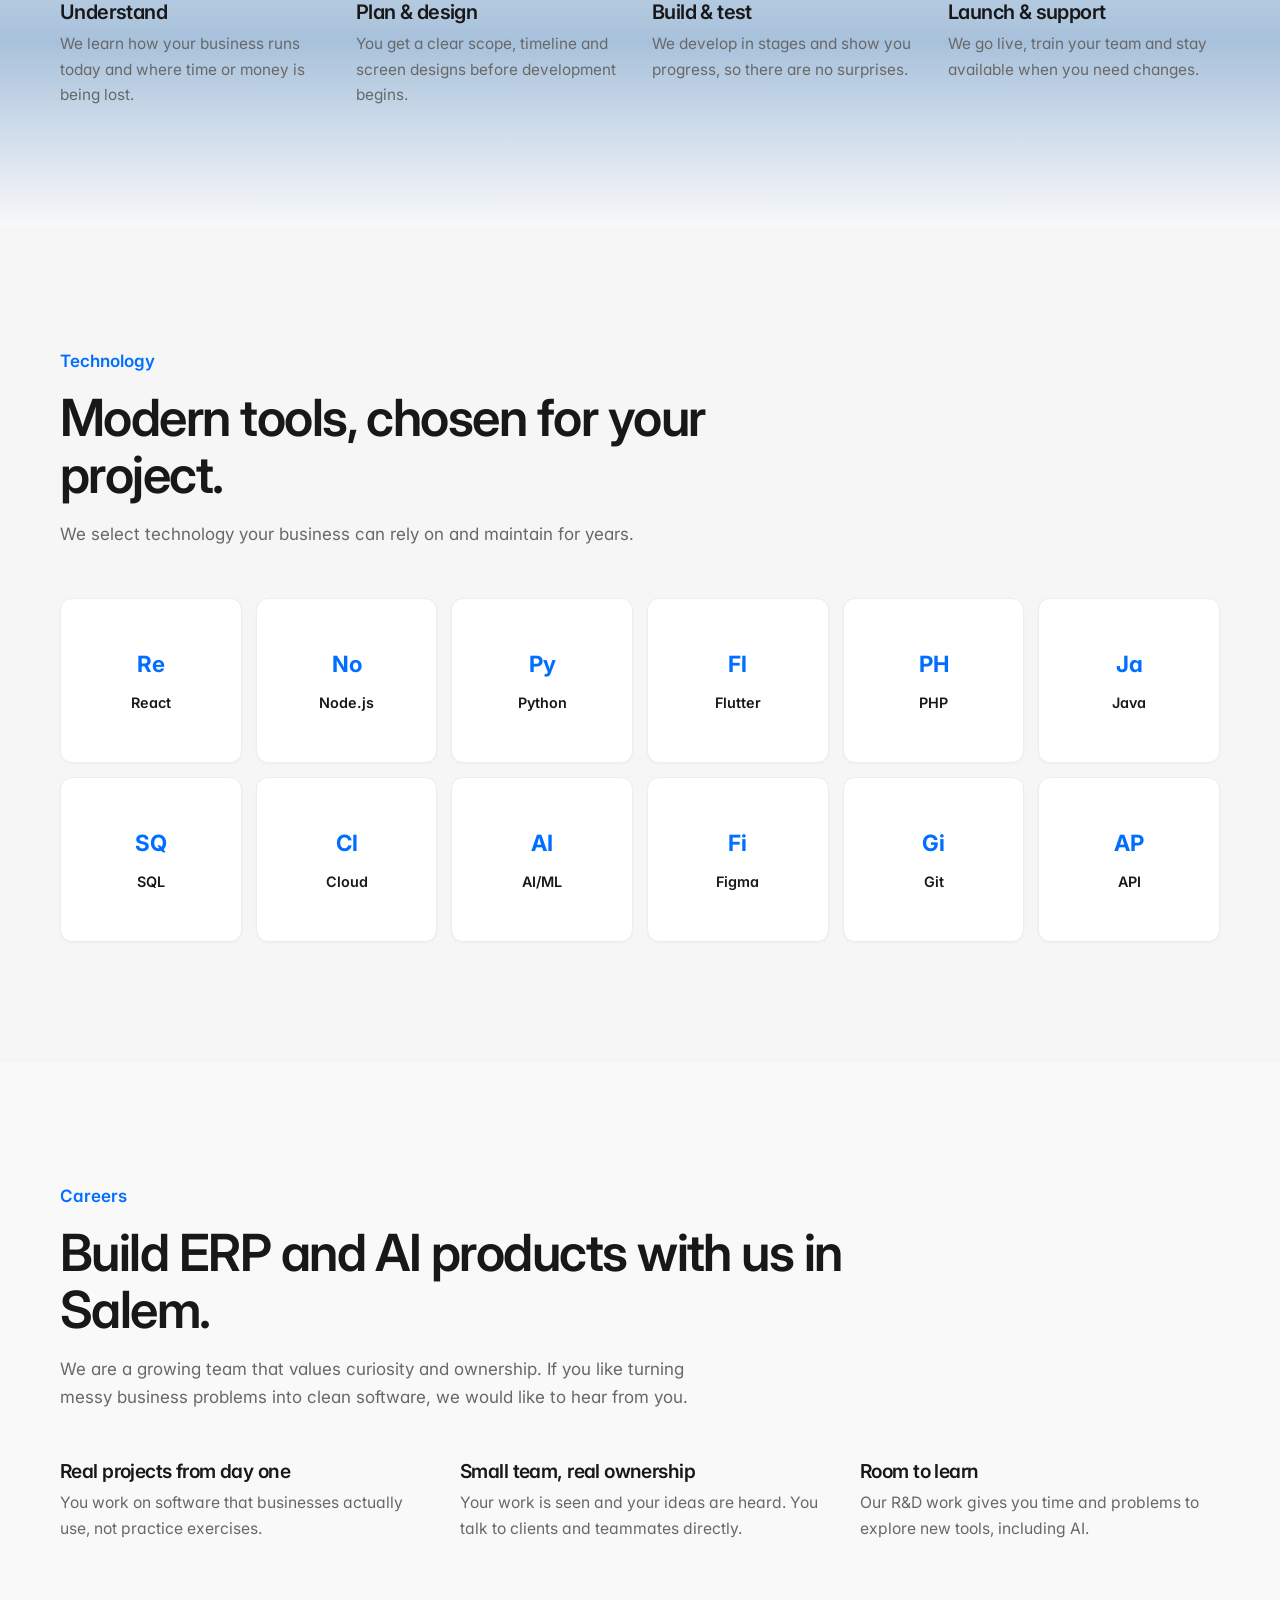
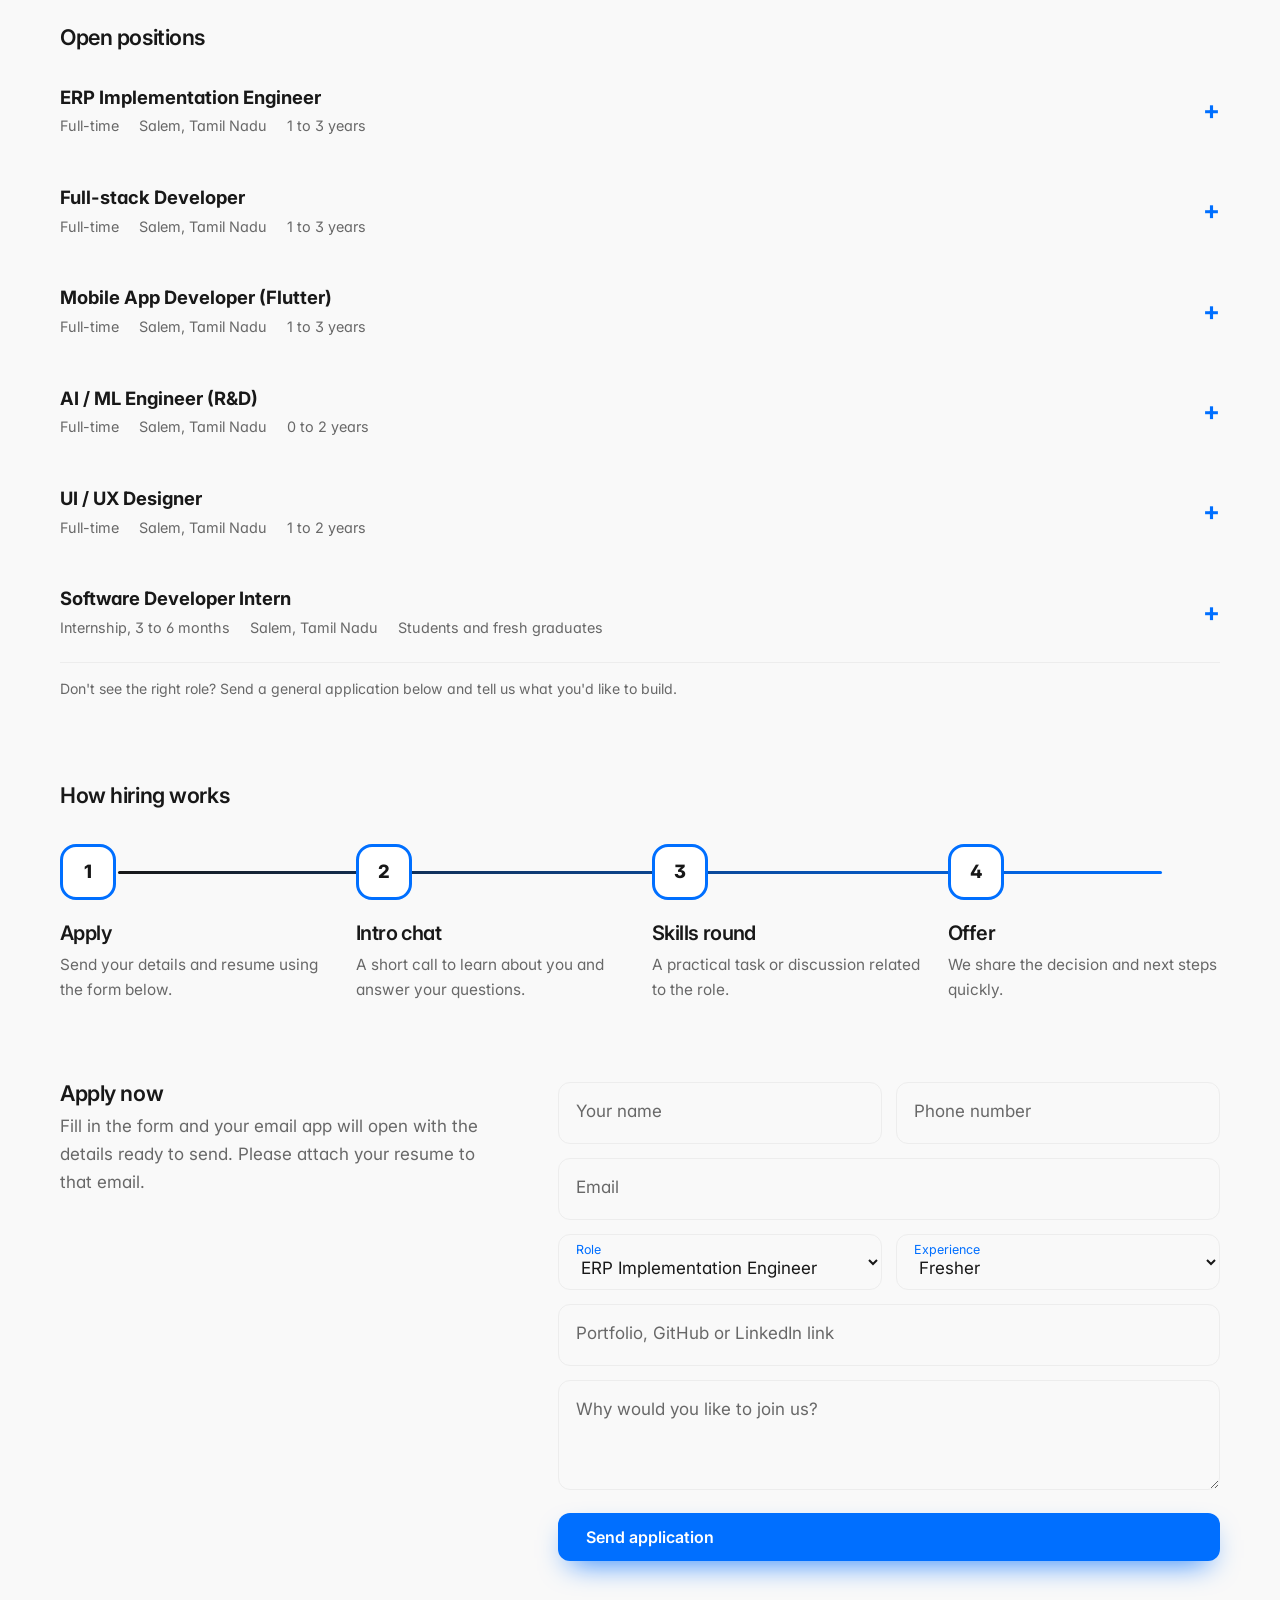
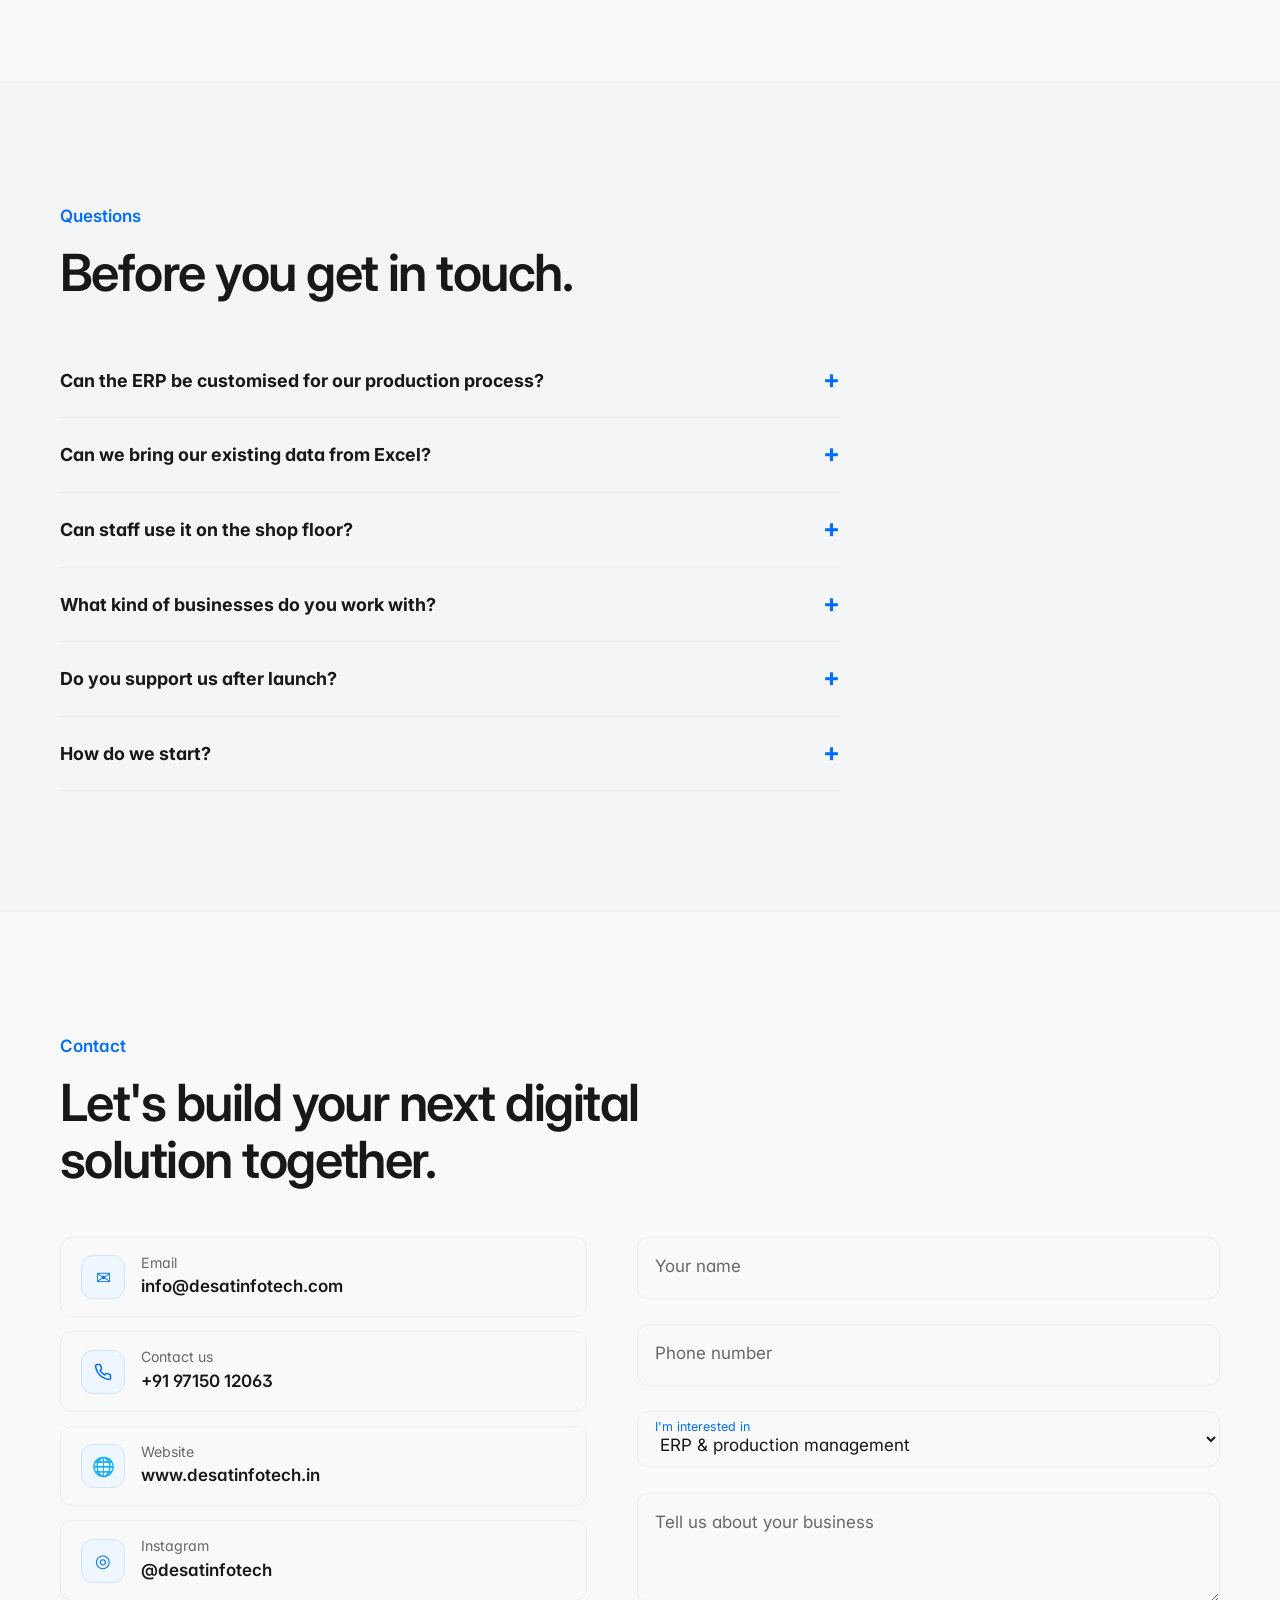
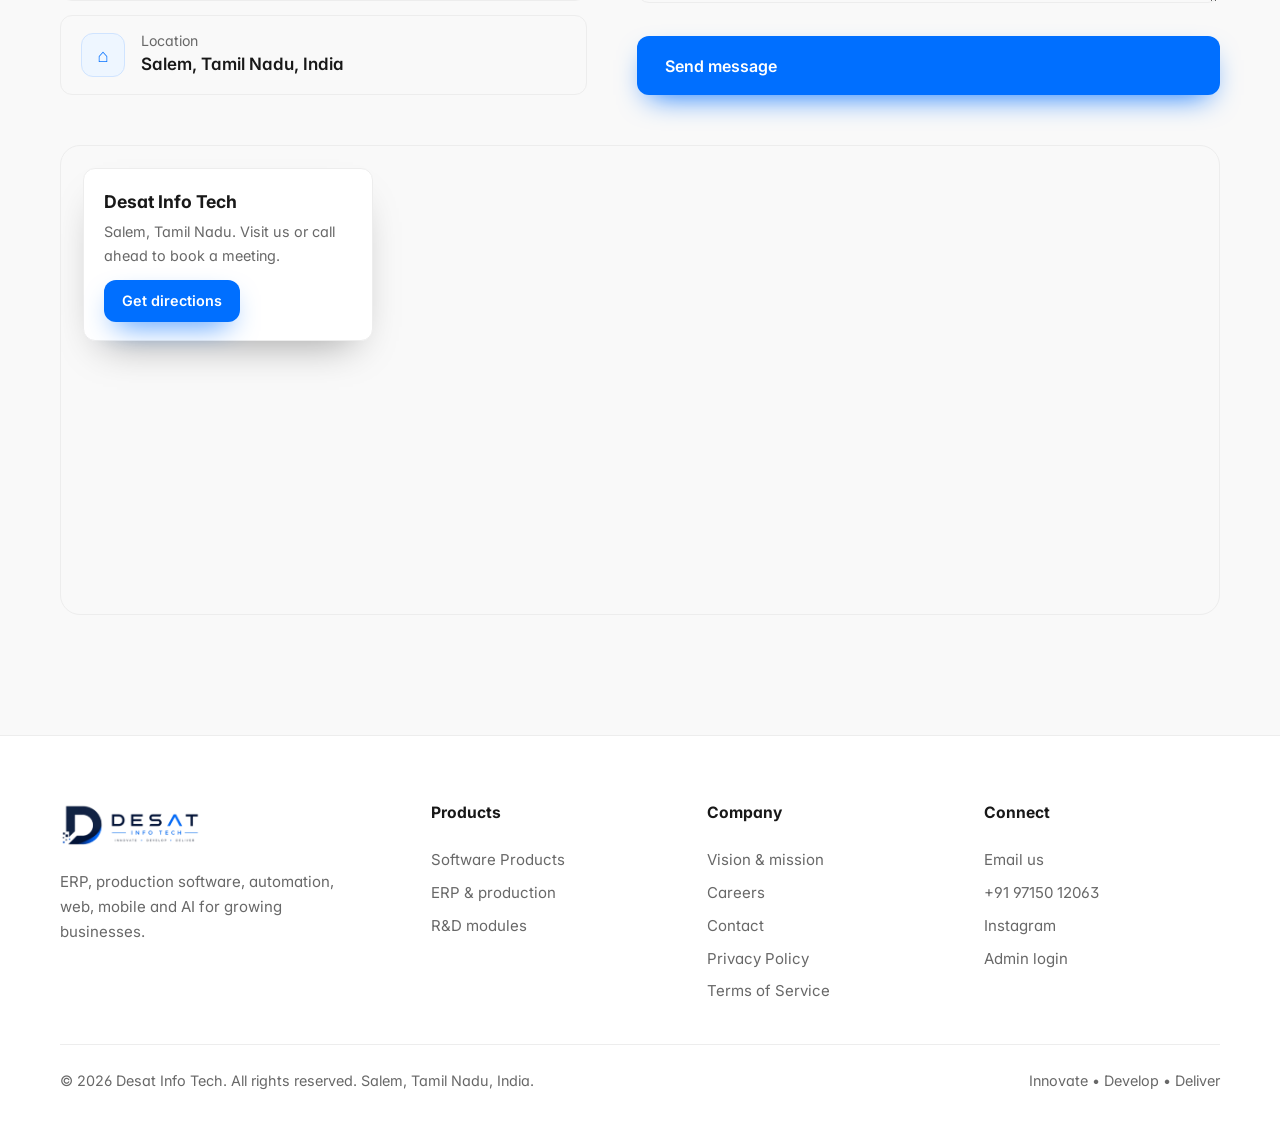
==== commit 32bb7571: "Replace alternate email with Contact us phone number 9715012063 across site" ====
--- a/index.html
+++ b/index.html
@@ -878,7 +878,7 @@
     <div class="contact-grid">
       <div class="info rv" id="info">
         <a href="mailto:info@desatinfotech.com"><span class="ic">✉</span><span><small>Email</small><strong>info@desatinfotech.com</strong></span></a>
-        <a href="mailto:desatinfotech@gmail.com"><span class="ic">✉</span><span><small>Alternate email</small><strong>desatinfotech@gmail.com</strong></span></a>
+        <a href="tel:+919715012063"><span class="ic"><svg width="18" height="18" viewBox="0 0 24 24" fill="none" stroke="currentColor" stroke-width="2" stroke-linecap="round" stroke-linejoin="round" aria-hidden="true"><path d="M22 16.92v3a2 2 0 0 1-2.18 2 19.79 19.79 0 0 1-8.63-3.07 19.5 19.5 0 0 1-6-6 19.79 19.79 0 0 1-3.07-8.67A2 2 0 0 1 4.11 2h3a2 2 0 0 1 2 1.72 12.84 12.84 0 0 0 .7 2.81 2 2 0 0 1-.45 2.11L8.09 9.91a16 16 0 0 0 6 6l1.27-1.27a2 2 0 0 1 2.11-.45 12.84 12.84 0 0 0 2.81.7A2 2 0 0 1 22 16.92z"/></svg></span><span><small>Contact us</small><strong>+91 97150 12063</strong></span></a>
         <a href="https://www.desatinfotech.in" target="_blank" rel="noopener"><span class="ic">🌐</span><span><small>Website</small><strong>www.desatinfotech.in</strong></span></a>
         <a href="https://www.instagram.com/desatinfotech" target="_blank" rel="noopener"><span class="ic">◎</span><span><small>Instagram</small><strong>@desatinfotech</strong></span></a>
         <div class="row"><span class="ic">⌂</span><span><small>Location</small><strong>Salem, Tamil Nadu, India</strong></span></div>
@@ -929,6 +929,7 @@
       <div class="f-col">
         <h4>Connect</h4>
         <a href="mailto:info@desatinfotech.com">Email us</a>
+        <a href="tel:+919715012063">+91 97150 12063</a>
         <a href="https://www.instagram.com/desatinfotech" target="_blank" rel="noopener">Instagram</a>
         <button id="footLogin" type="button">Admin login</button>
       </div>
@@ -965,7 +966,7 @@
 /* ============ EDIT THESE ============ */
 /* Business phone in international format, digits only (example: "919876543210").
    When set, a WhatsApp button and call link appear automatically. */
-const PHONE = "";
+const PHONE = "919715012063";
 
 /* Admin login.
    - loginUrl: when you have a backend, put its login URL here. The form sends {username,password} as JSON
@@ -1025,10 +1026,8 @@
 const toast = m => { const t = $('#toast'); t.textContent = m; t.classList.add('show'); setTimeout(() => t.classList.remove('show'), 4200); };
 
 if (PHONE) {
-  const w = $('#waFloat'); w.classList.add('on');
-  w.href = `https://wa.me/${PHONE}?text=${encodeURIComponent('Hi Desat Info Tech, I would like to discuss a project.')}`;
-  $('#top').style.bottom = '90px';
-  $('#info').insertAdjacentHTML('afterbegin', `<a href="tel:+${PHONE}"><span class="ic">✆</span><span><small>Call us</small><strong>+${PHONE}</strong></span></a>`);
+  const w = $('#waFloat'); if (w) { w.classList.add('on'); w.href = `https://wa.me/${PHONE}?text=${encodeURIComponent('Hi Desat Info Tech, I would like to discuss a project.')}`; }
+  const topBtn = $('#top'); if (topBtn) topBtn.style.bottom = '90px';
 }
 
 /* theme + menu */
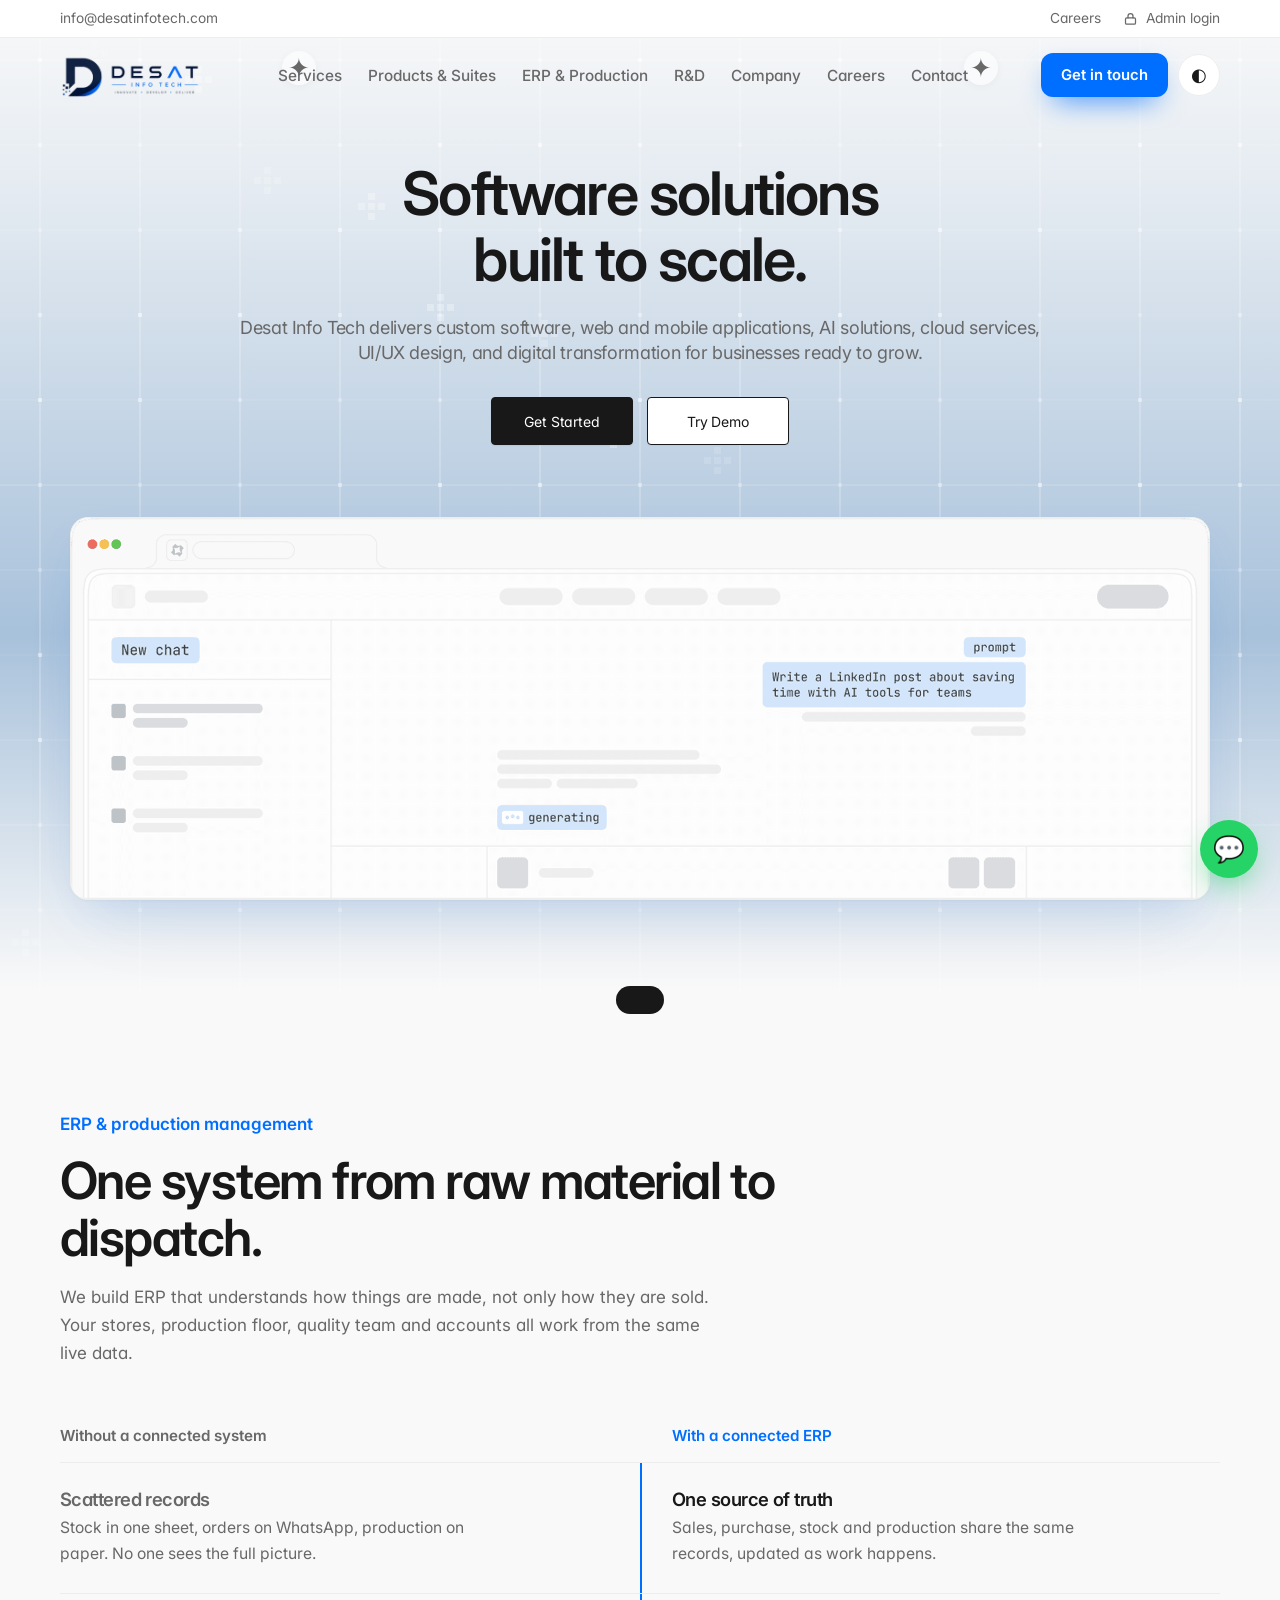
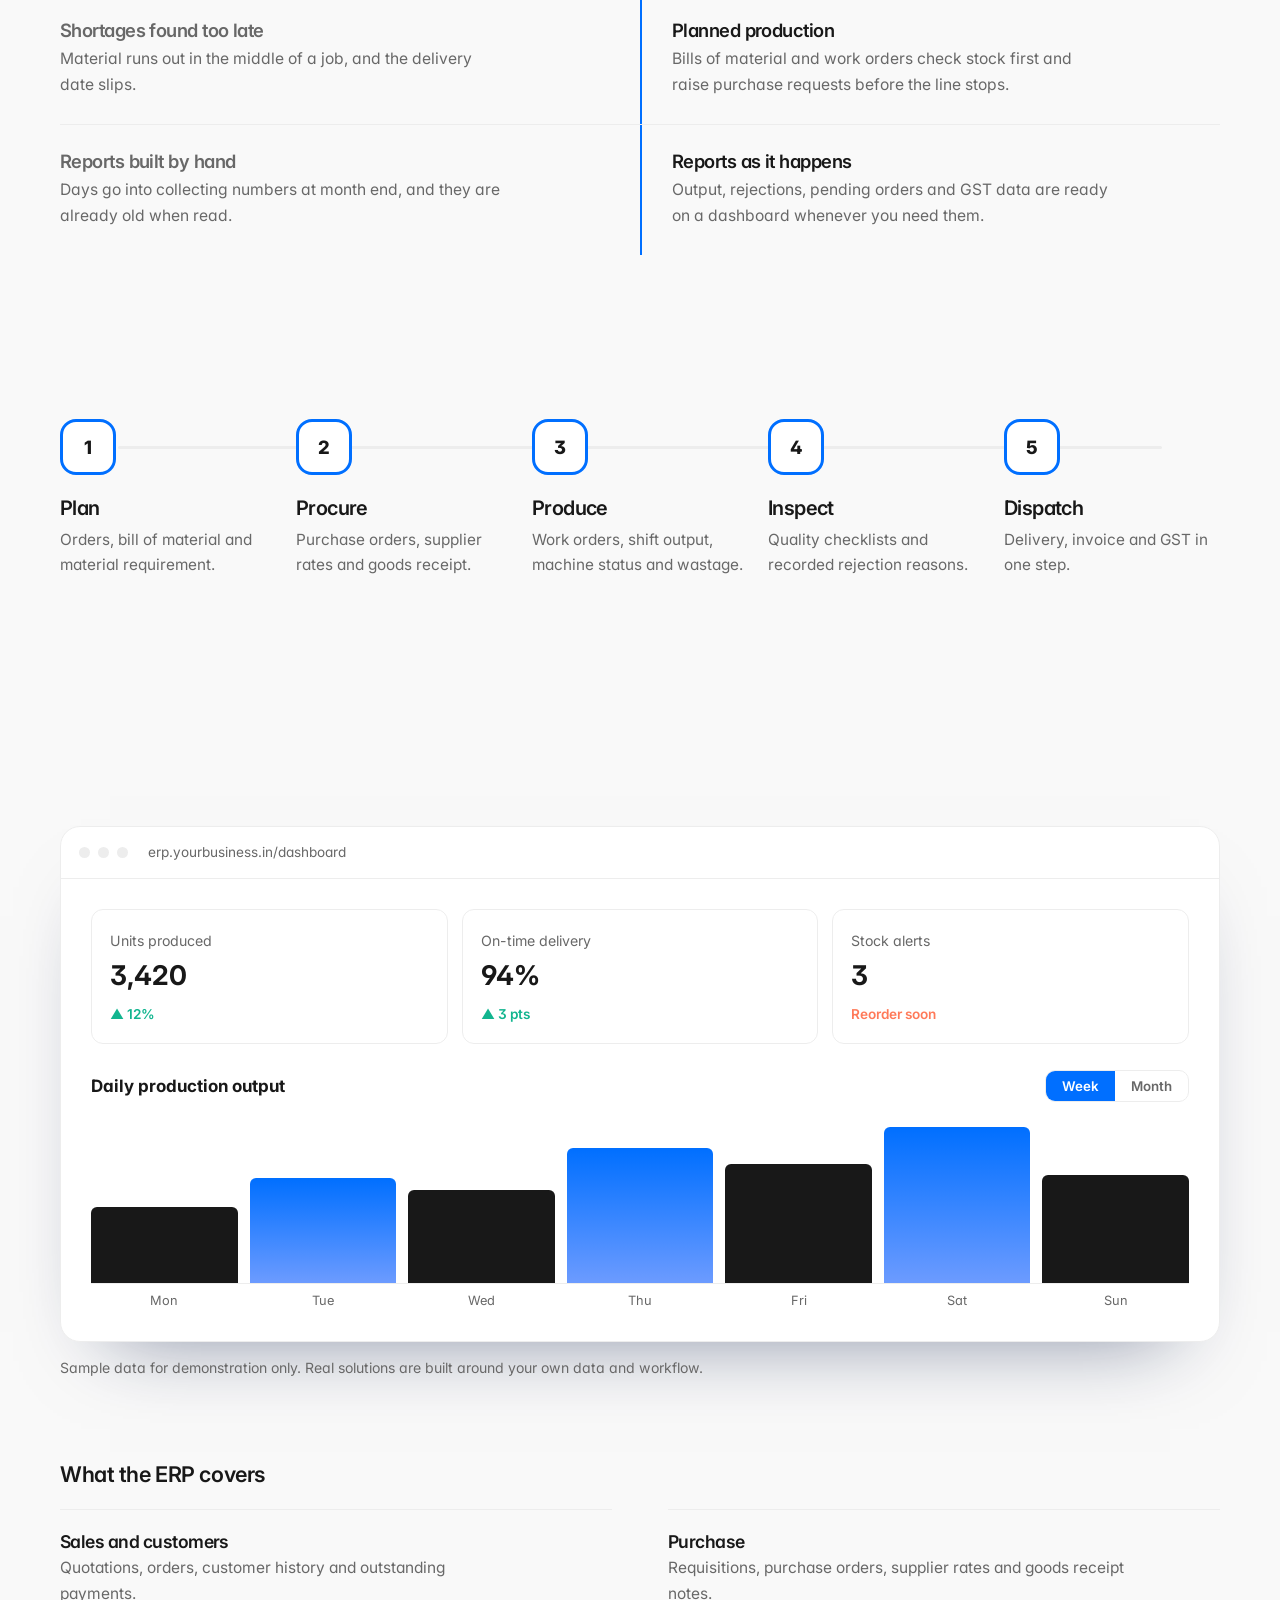
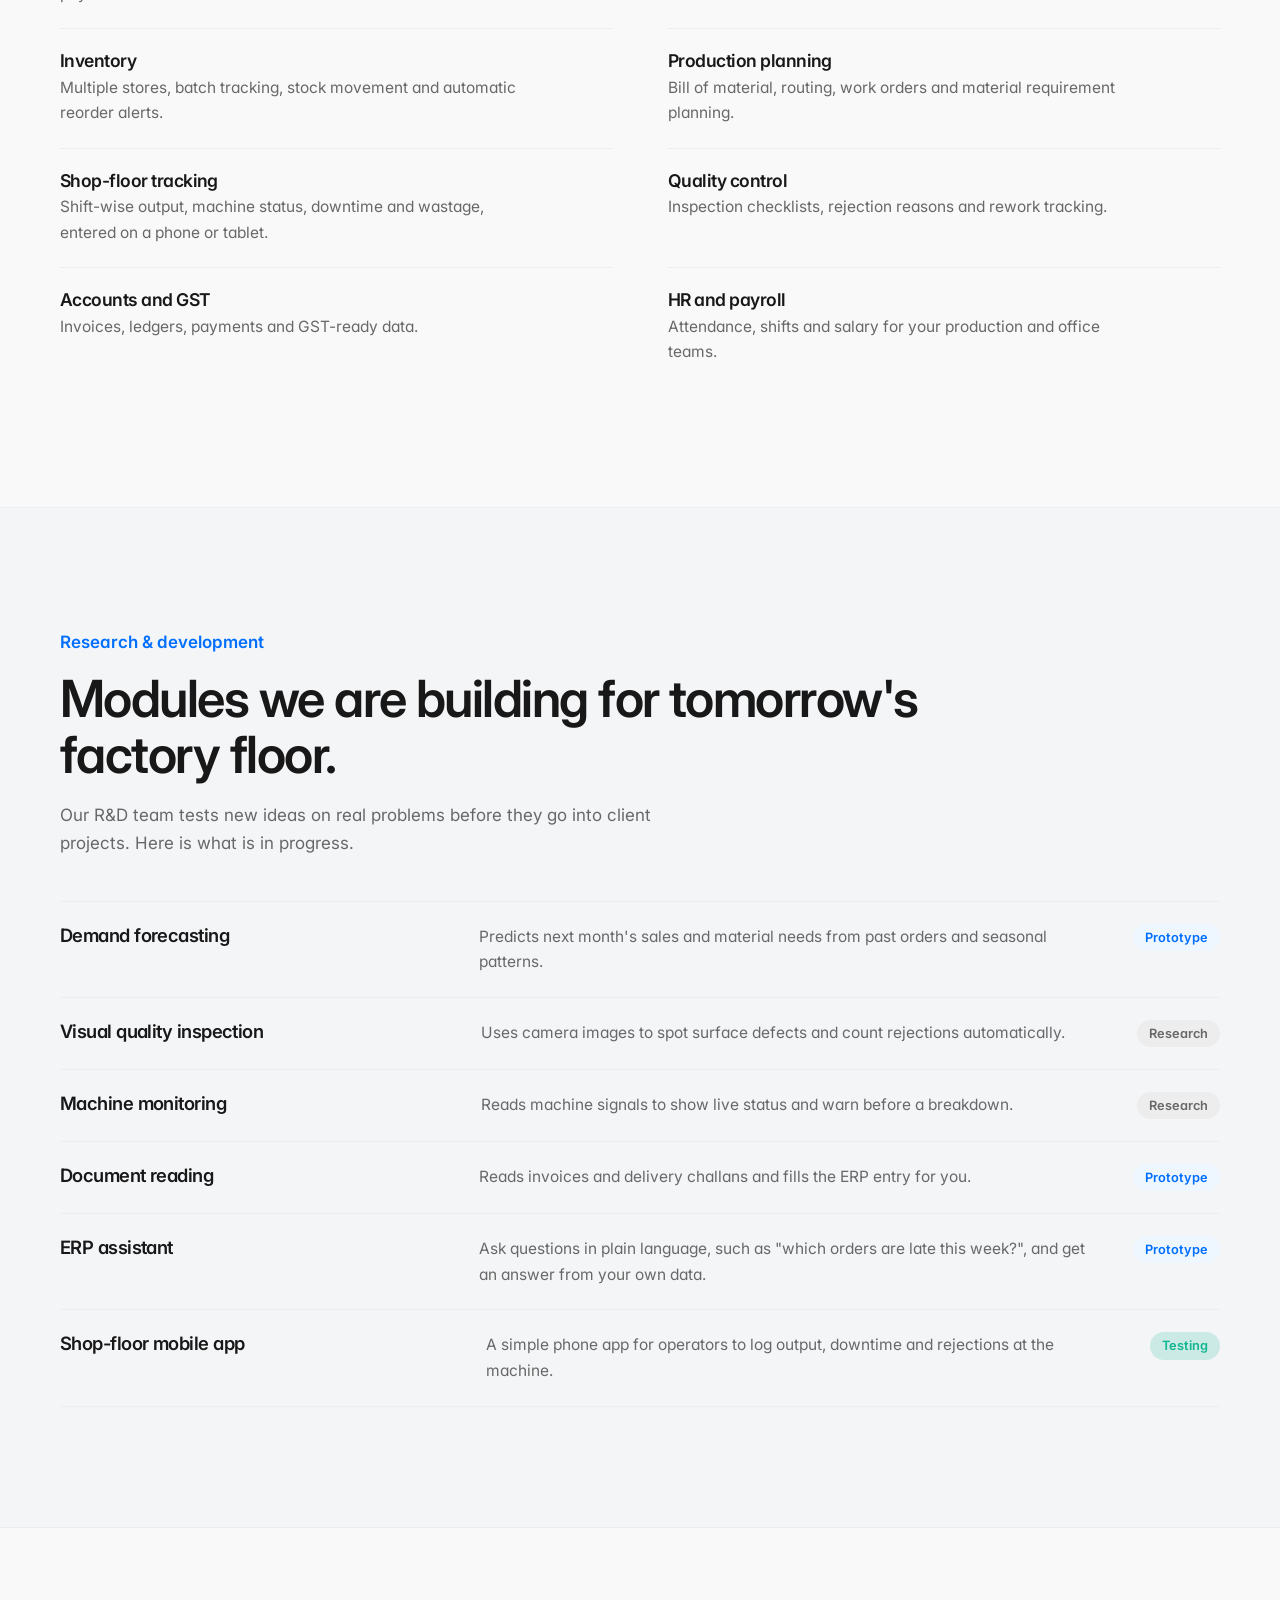
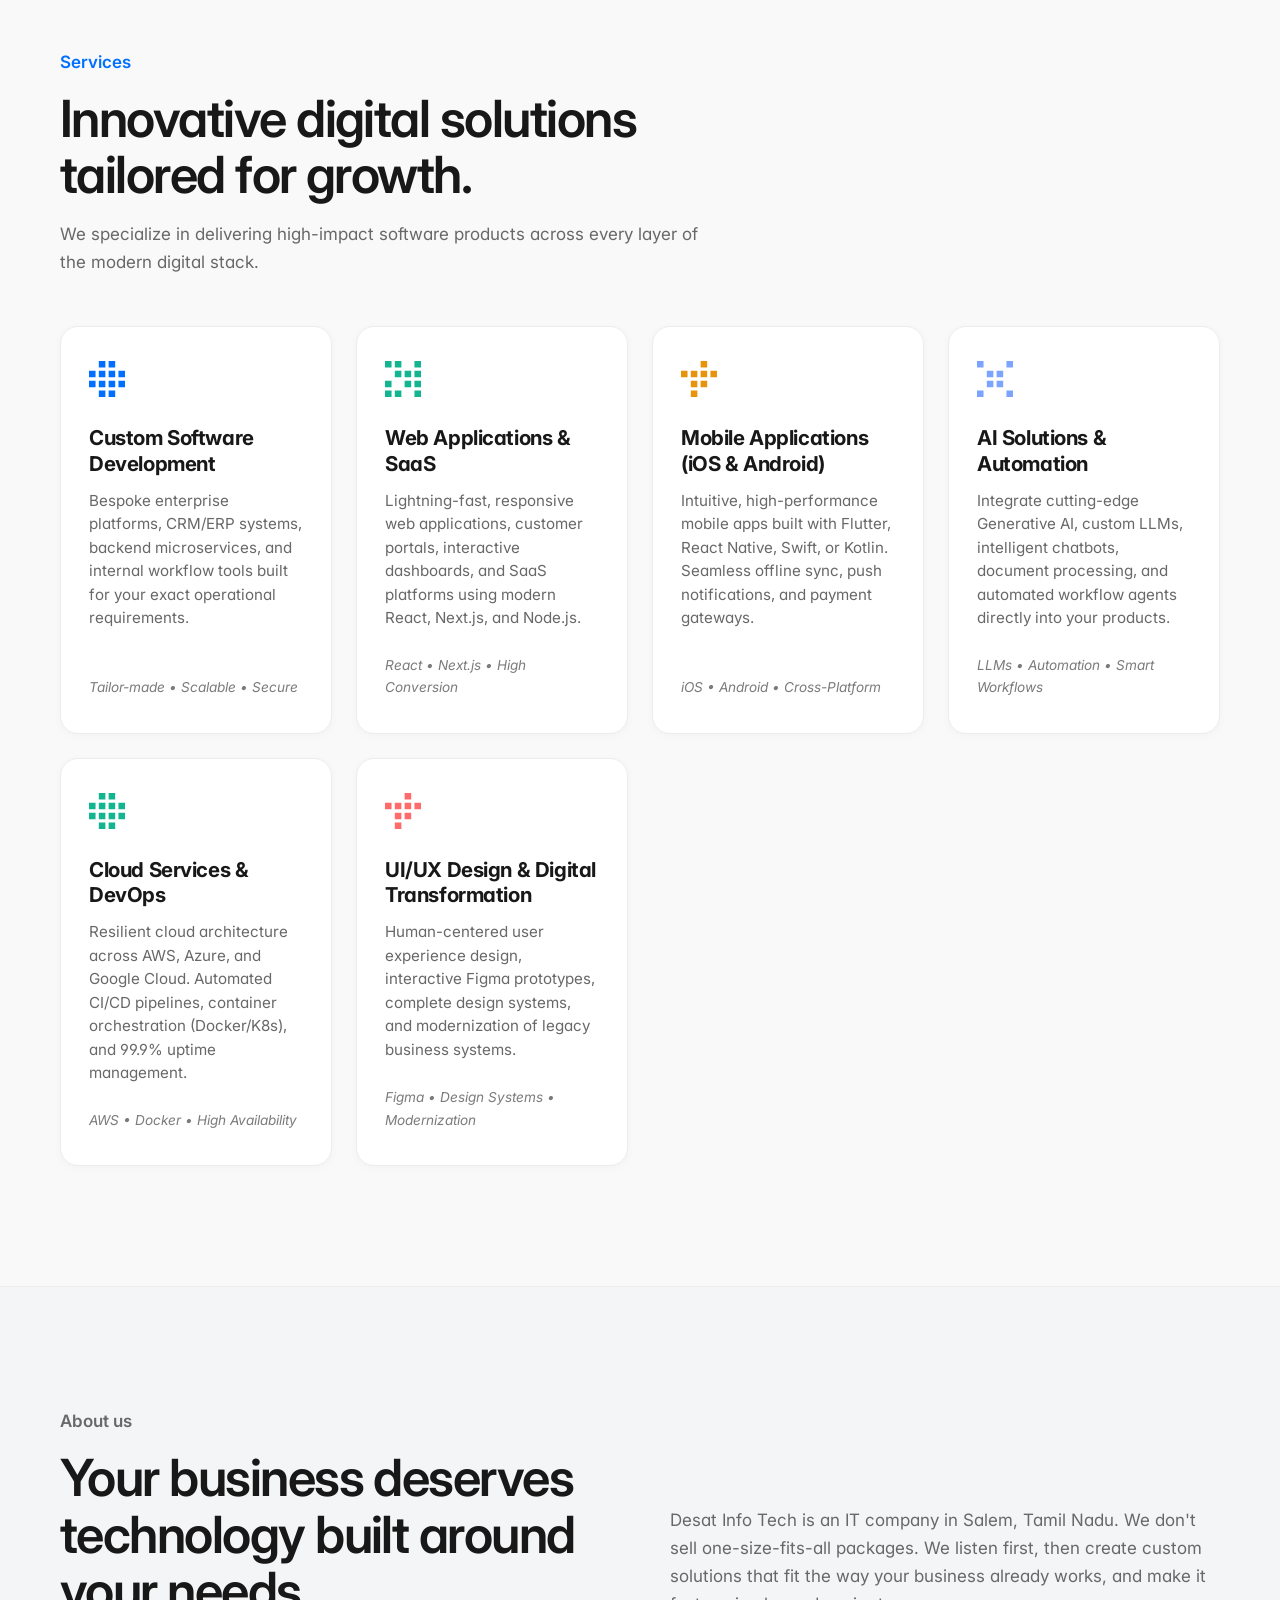
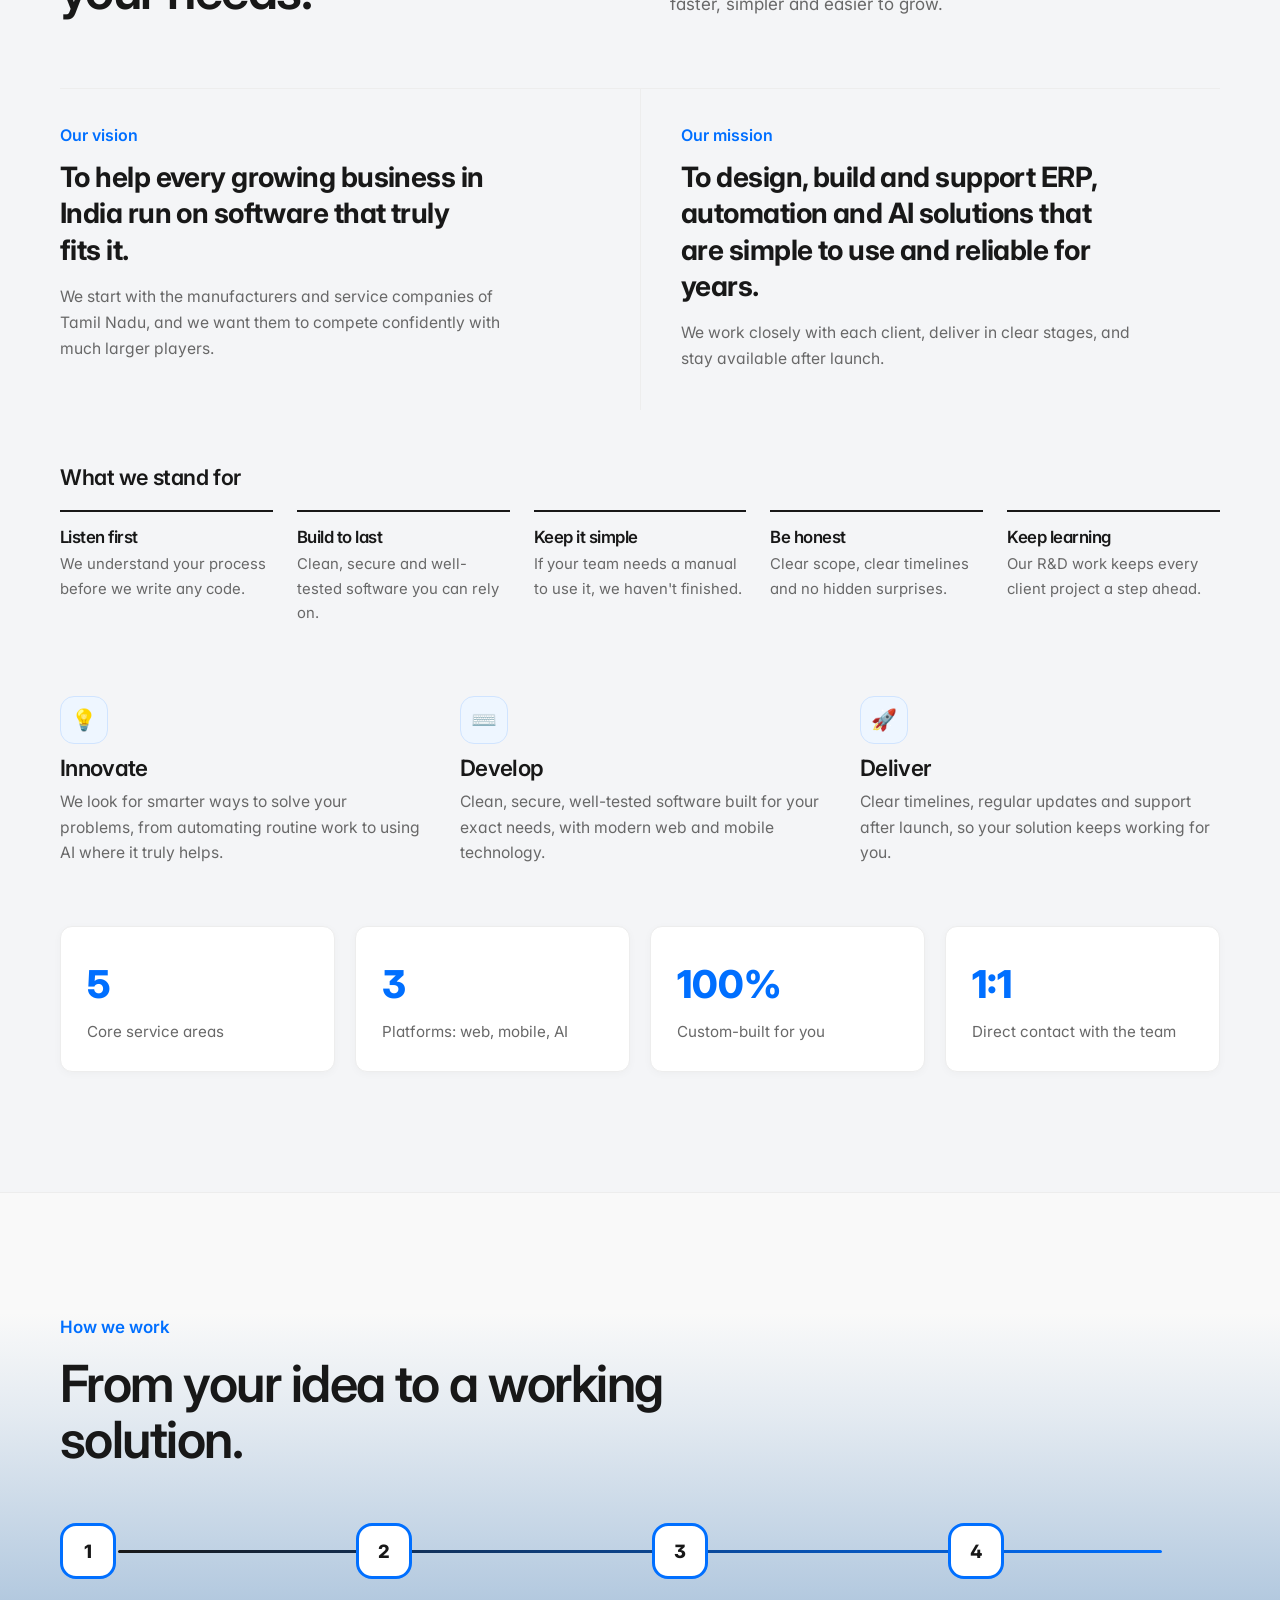
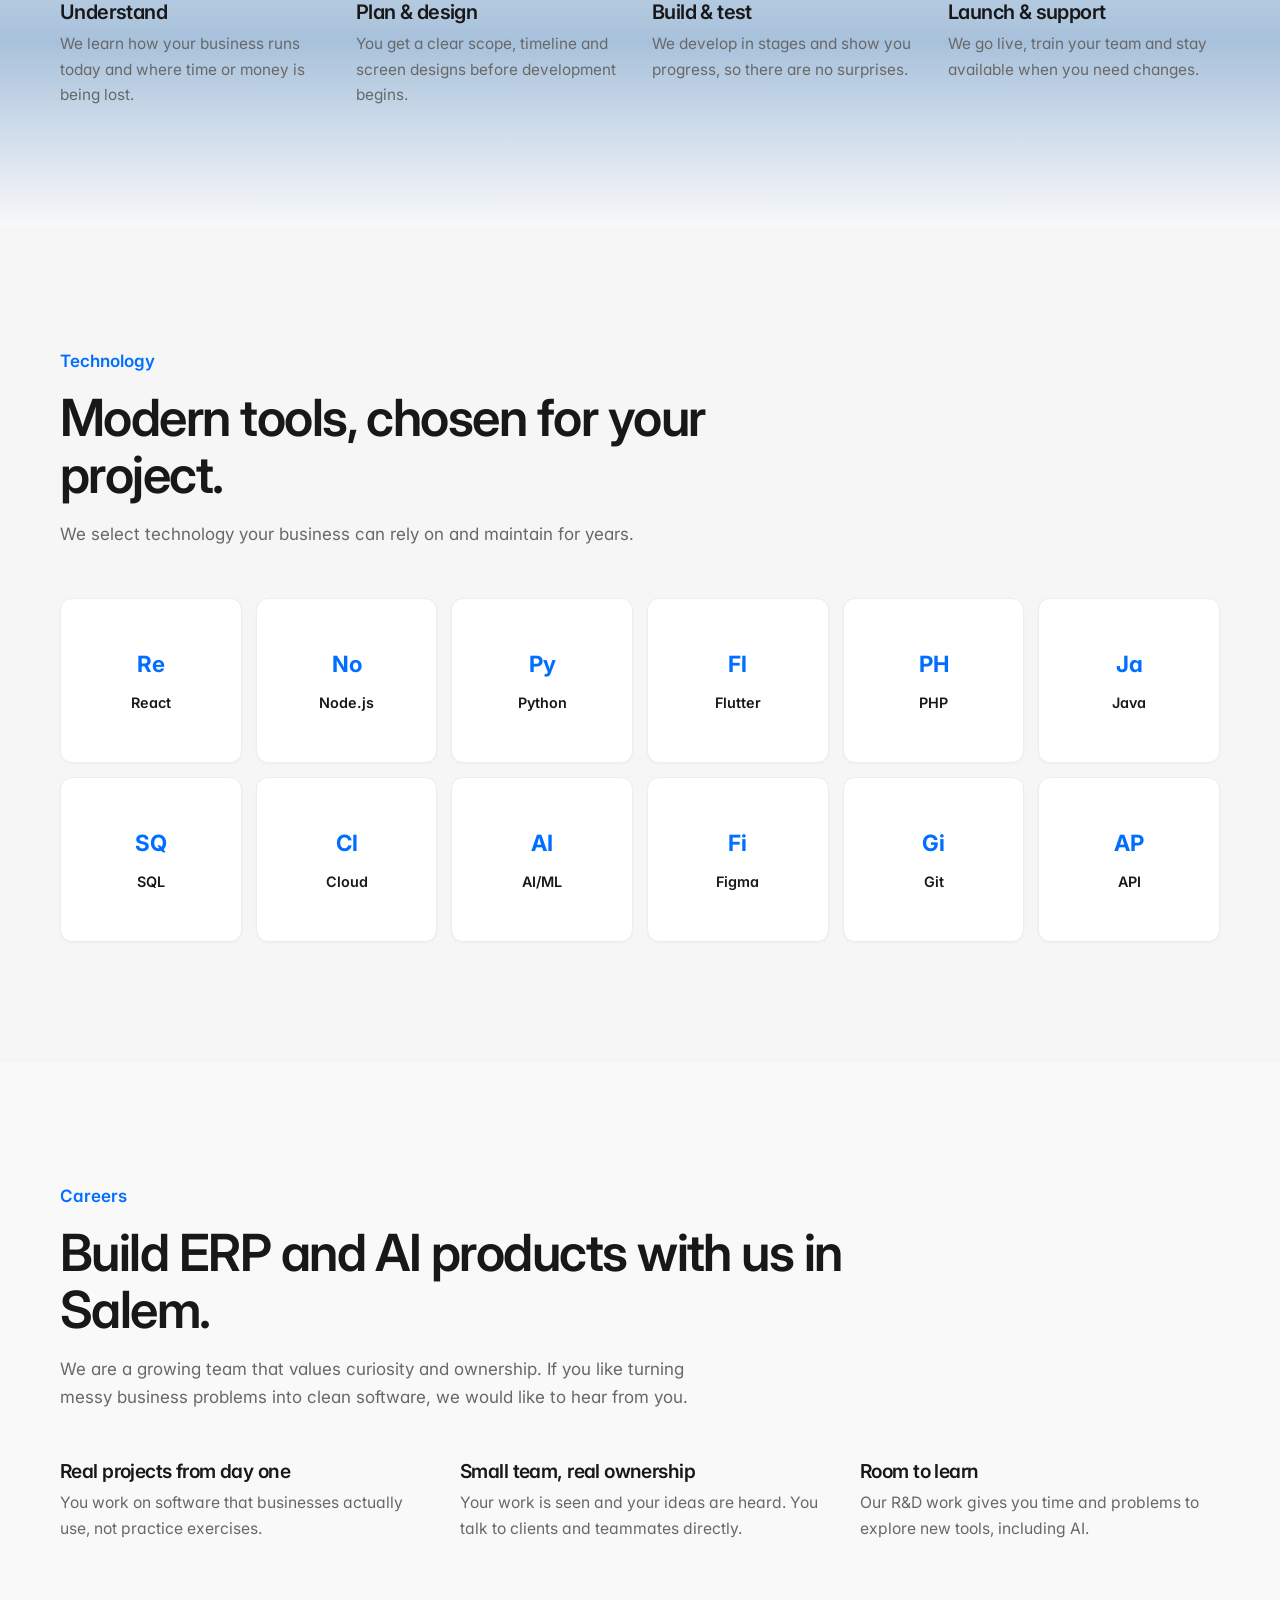
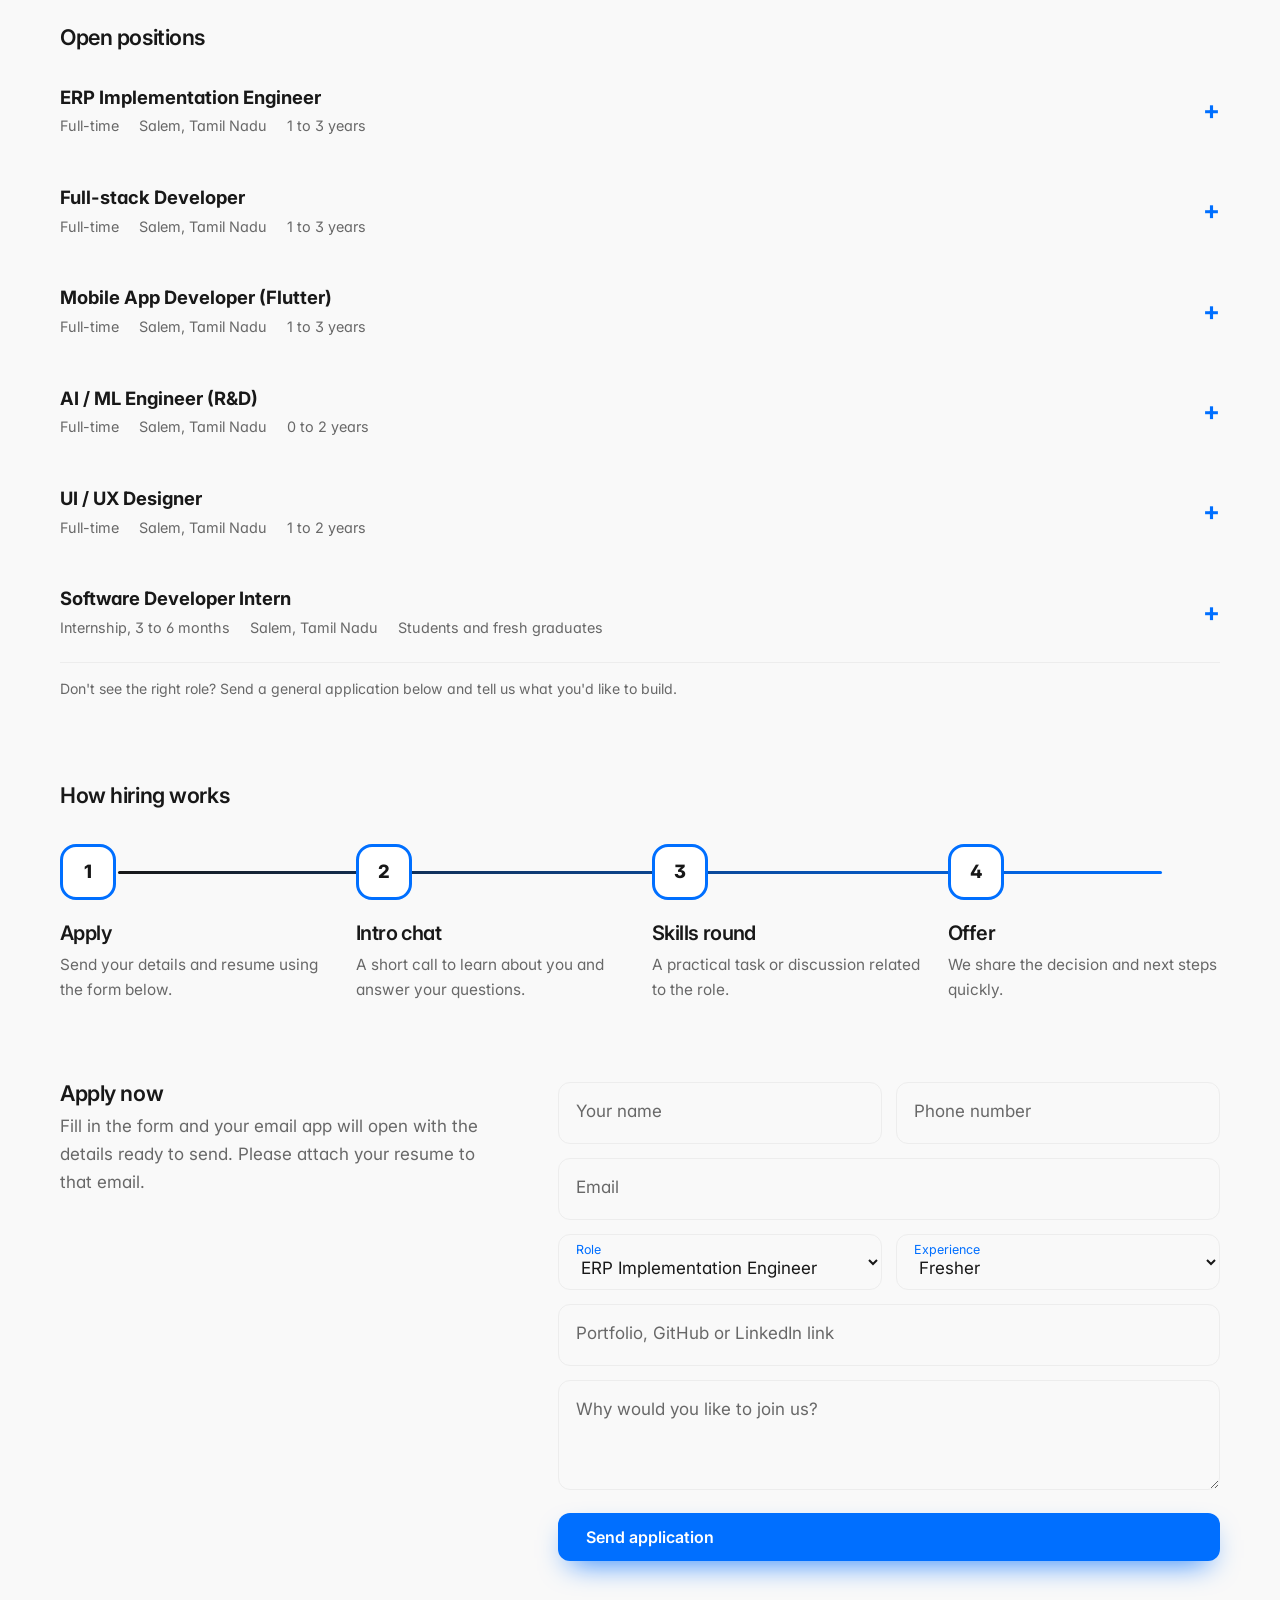
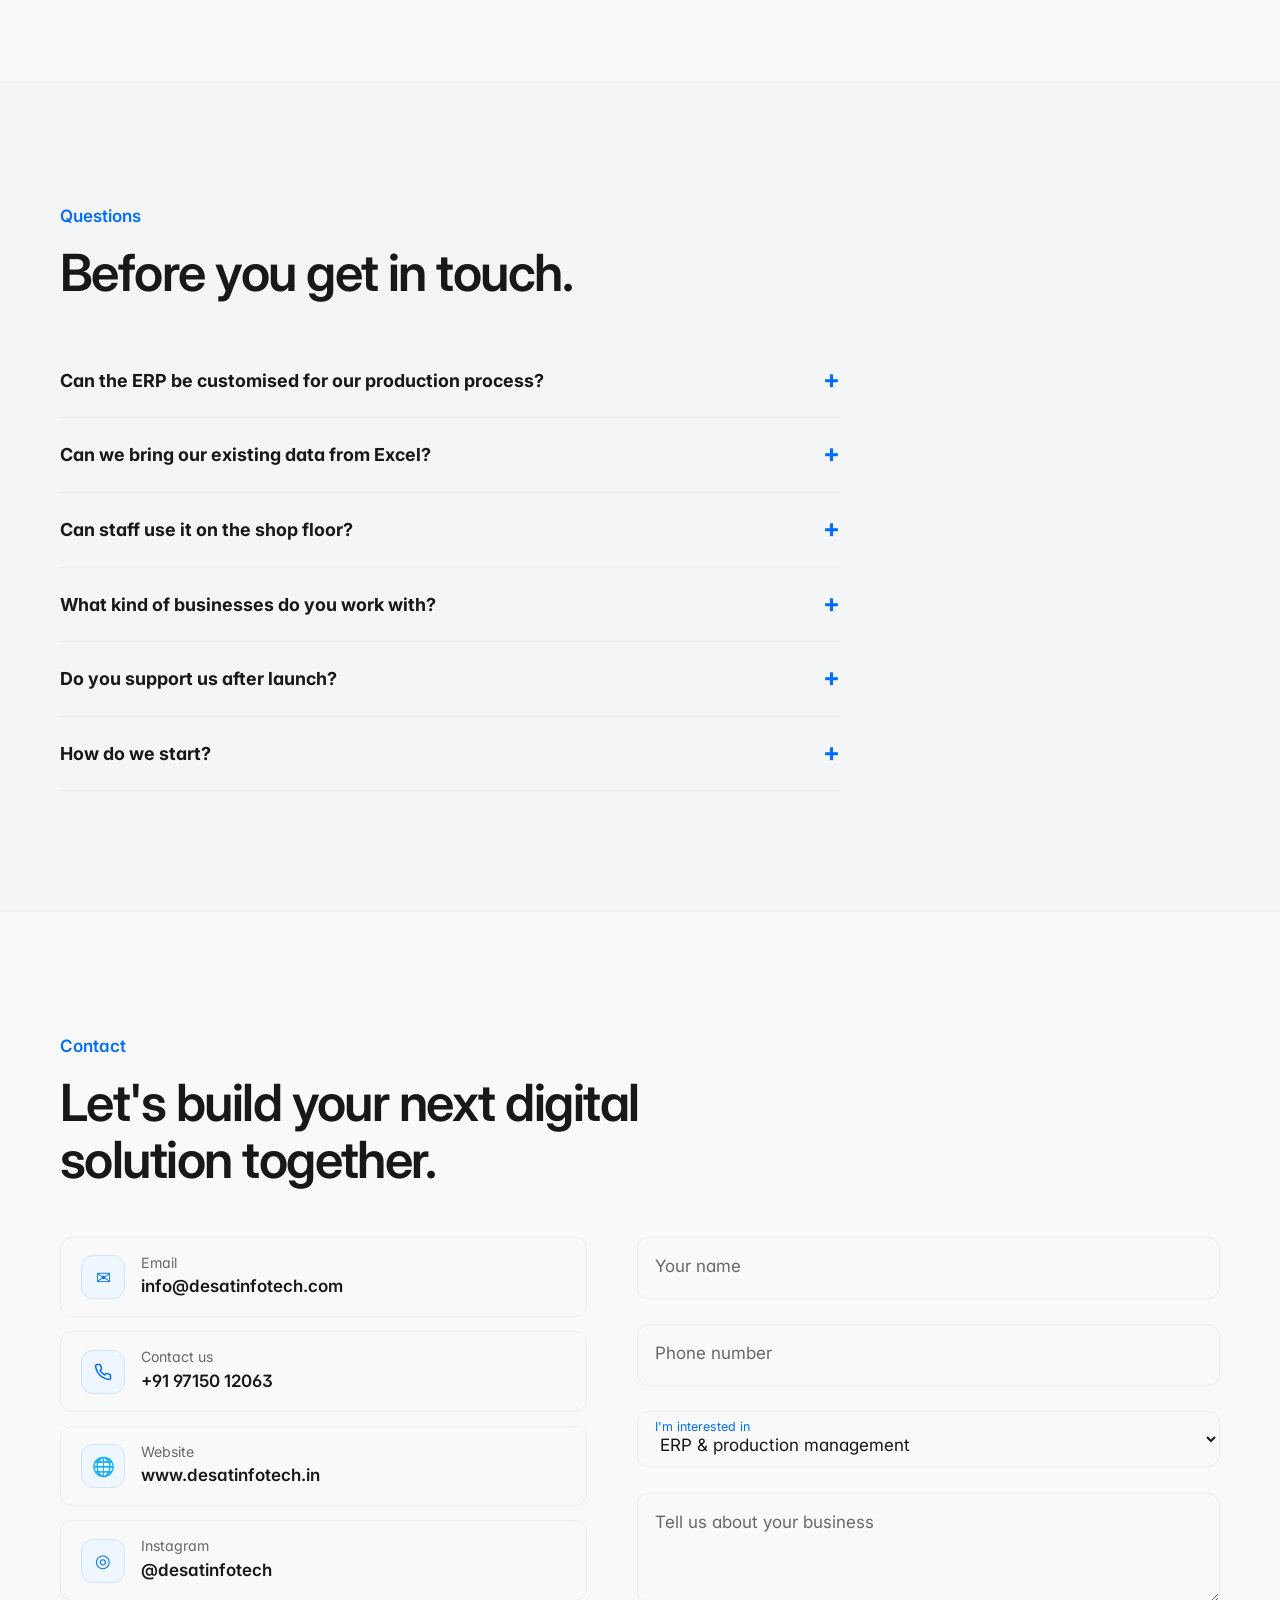
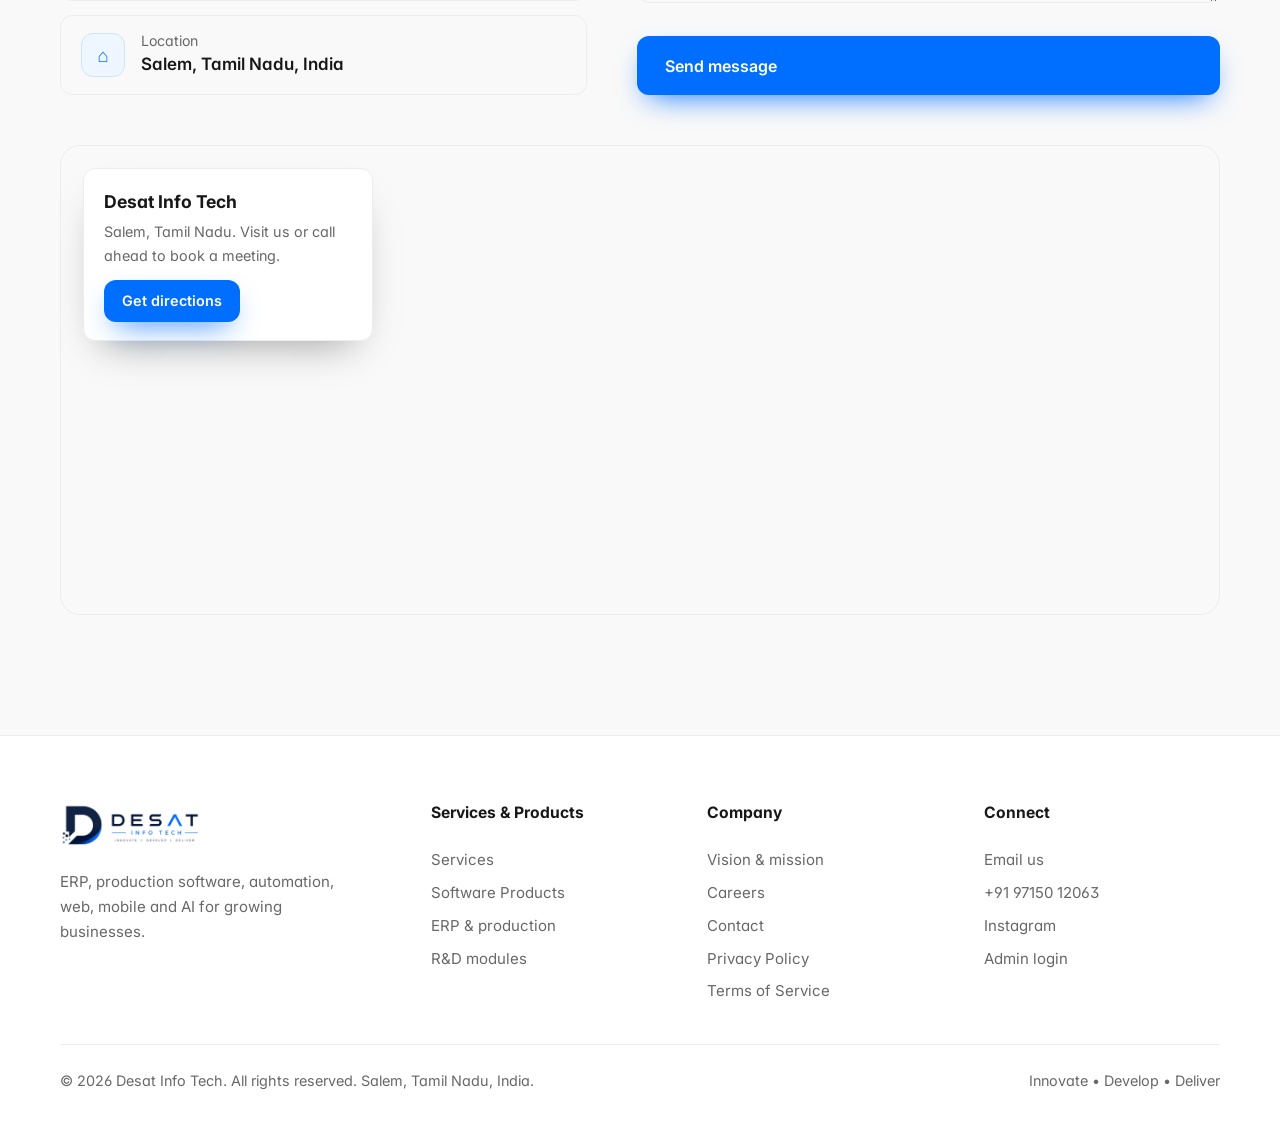
==== commit 438f3a56: "Update kicker to Services and add Services to top navigation" ====
--- a/index.html
+++ b/index.html
@@ -485,6 +485,7 @@
       <img src="assets/images/logo-desat.png" alt="Desat Info Tech" class="brand-img" width="180" height="57">
     </a>
     <ul class="links" id="links">
+      <li><a href="#services">Services</a></li>
       <li><a href="#products">Products &amp; Suites</a></li>
       <li><a href="#erp">ERP &amp; Production</a></li>
       <li><a href="#rnd">R&amp;D</a></li>
@@ -639,11 +640,11 @@
   </div>
 </section>
 
-<div id="services" style="position:relative;top:-100px;"></div>
-<!-- PRODUCTS / SERVICES -->
-<section id="products">
+<div id="products" style="position:relative;top:-100px;"></div>
+<!-- SERVICES -->
+<section id="services">
   <div class="wrap">
-    <p class="kicker rv">What we do</p>
+    <p class="kicker rv">Services</p>
     <h2 class="rv wide">Innovative digital solutions<br>tailored for growth.</h2>
     <p class="lede rv">We specialize in delivering high-impact software products across every layer of the modern digital stack.</p>
 
@@ -913,7 +914,8 @@
         <p>ERP, production software, automation, web, mobile and AI for growing businesses.</p>
       </div>
       <div class="f-col">
-        <h4>Products</h4>
+        <h4>Services &amp; Products</h4>
+        <a href="#services">Services</a>
         <a href="#products">Software Products</a>
         <a href="#erp">ERP &amp; production</a>
         <a href="#rnd">R&amp;D modules</a>
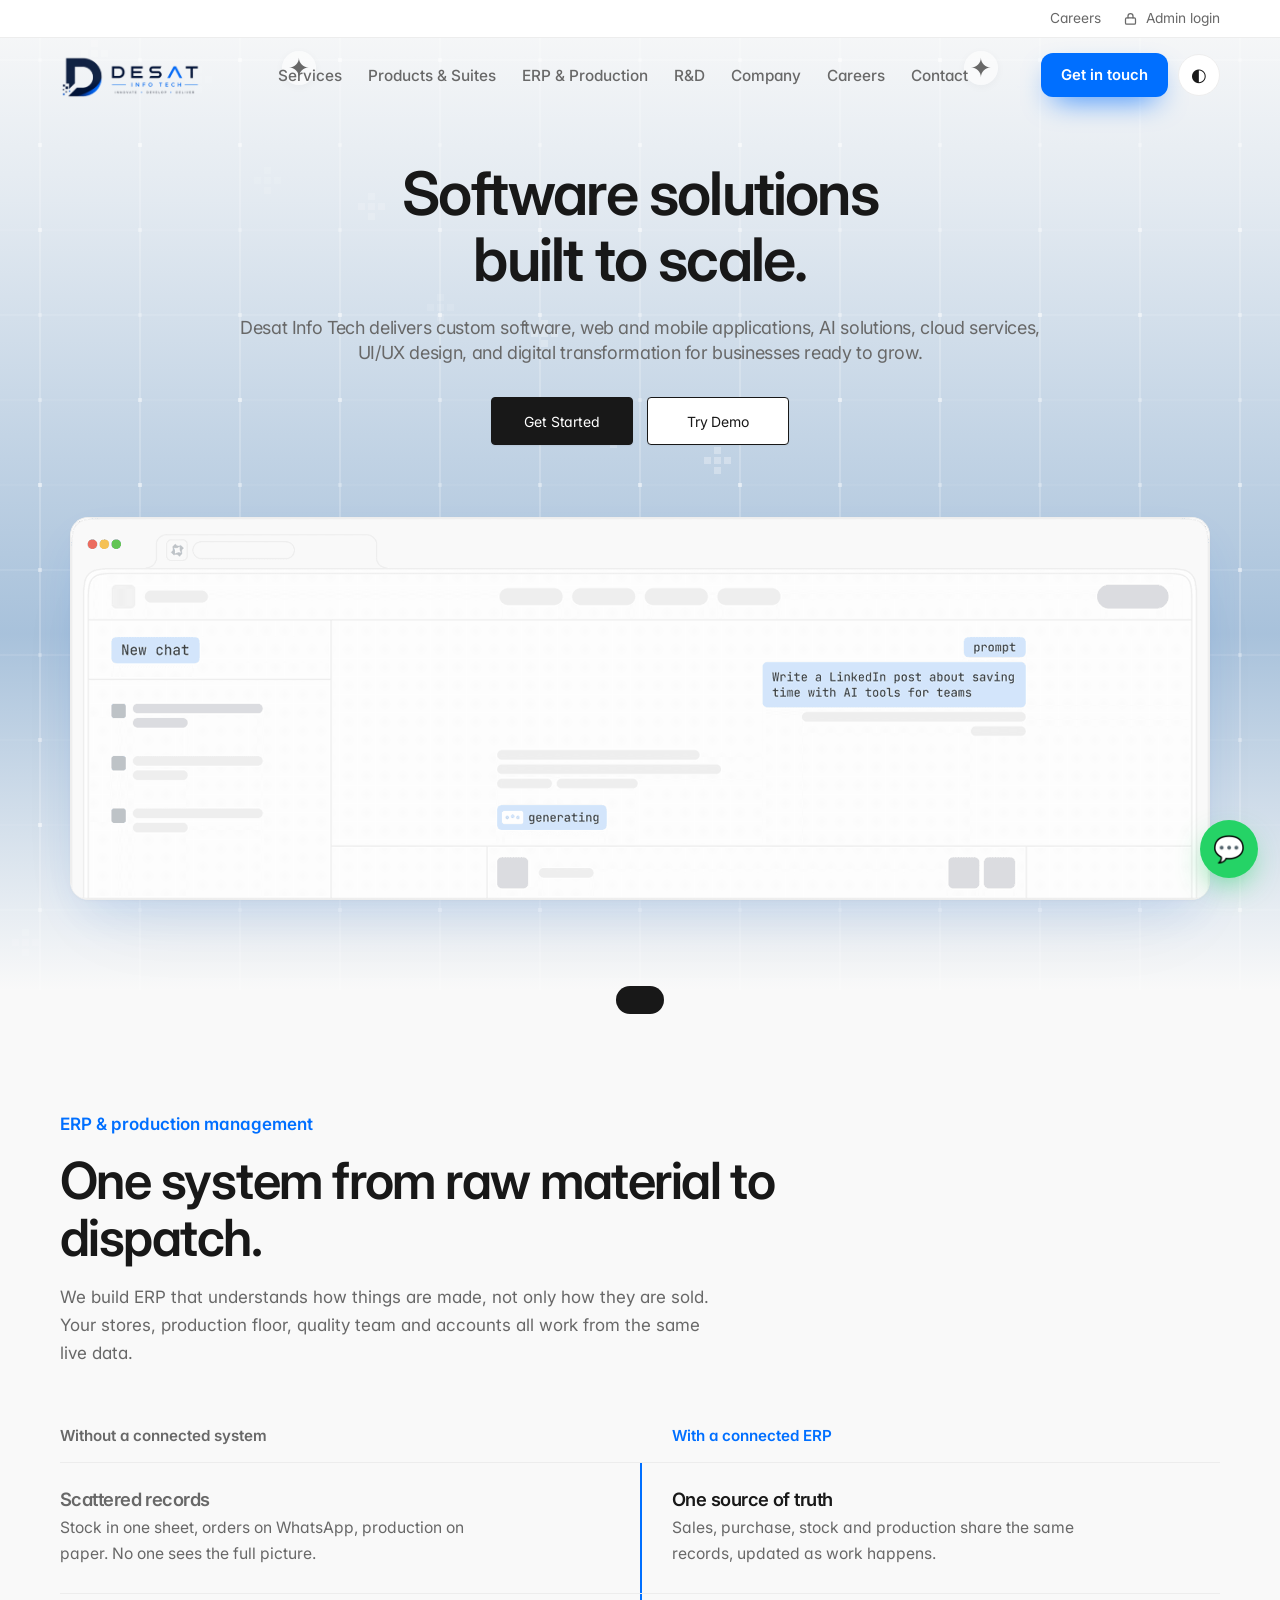
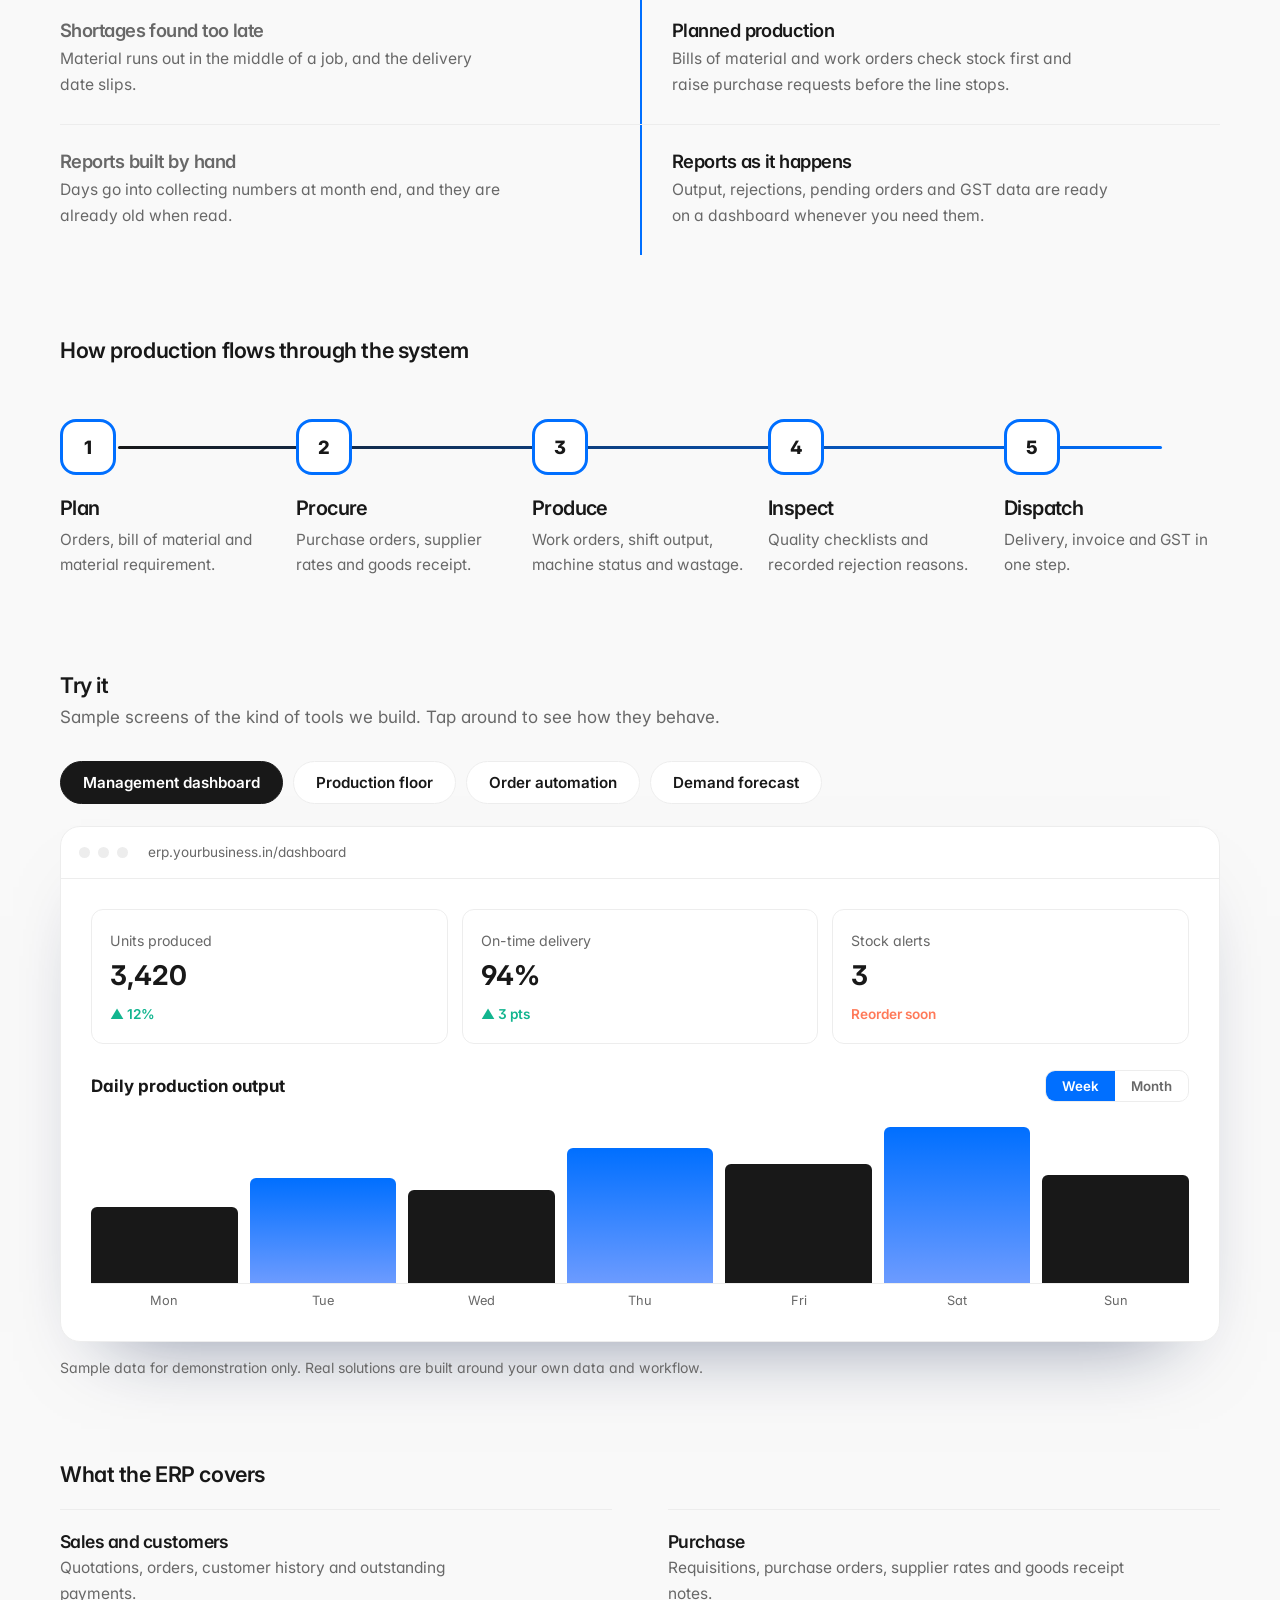
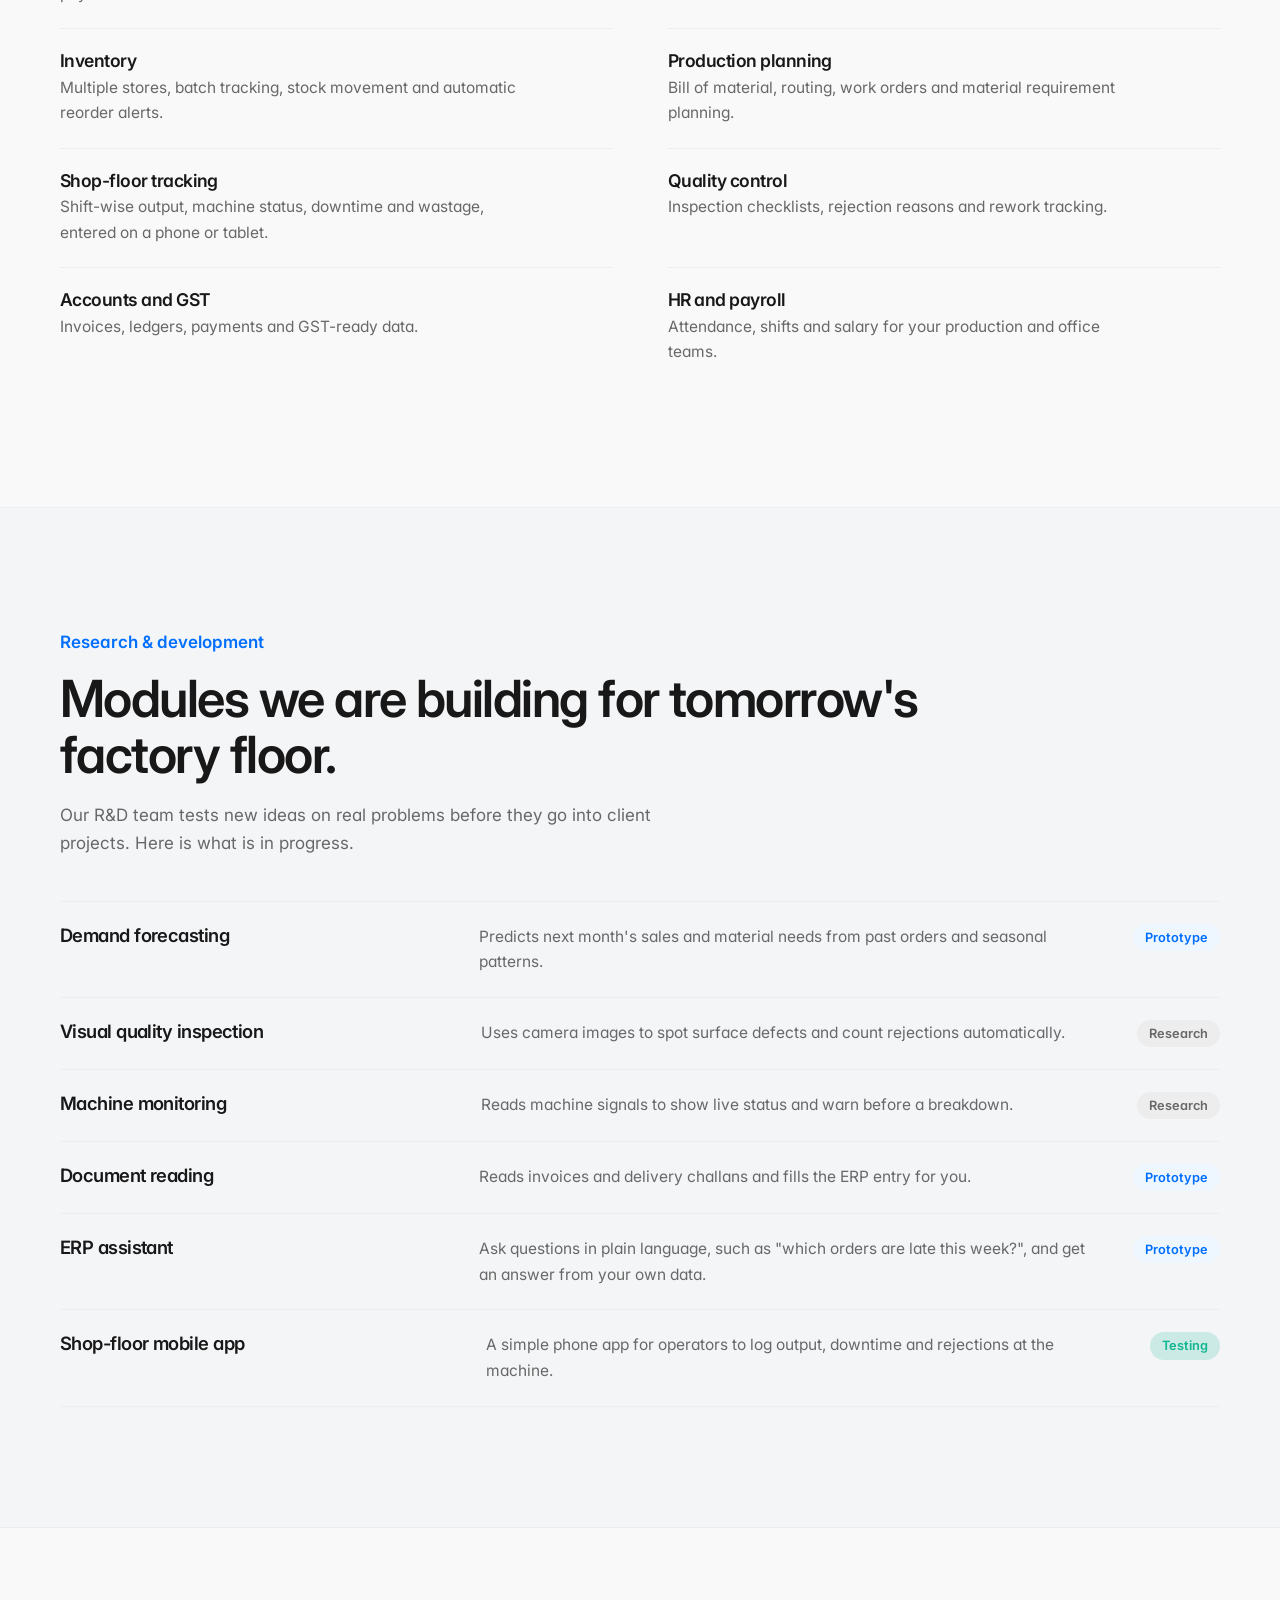
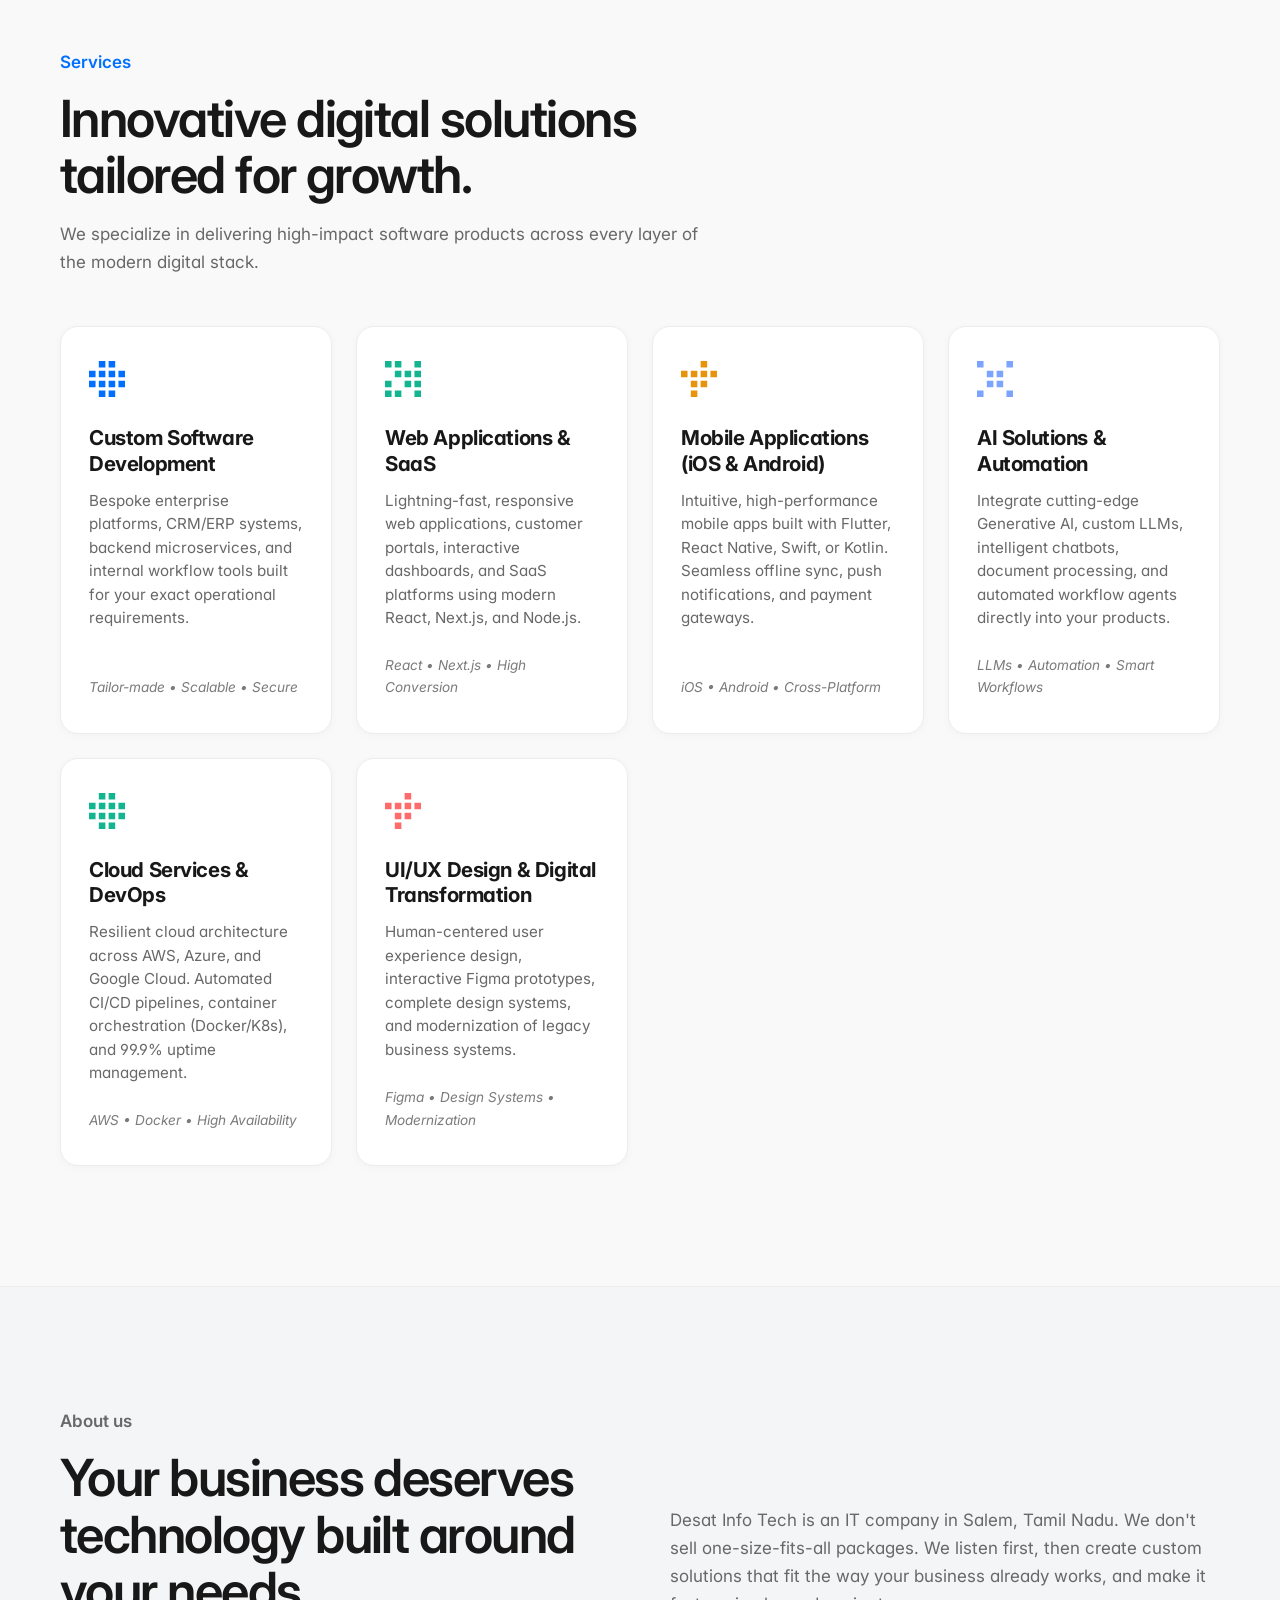
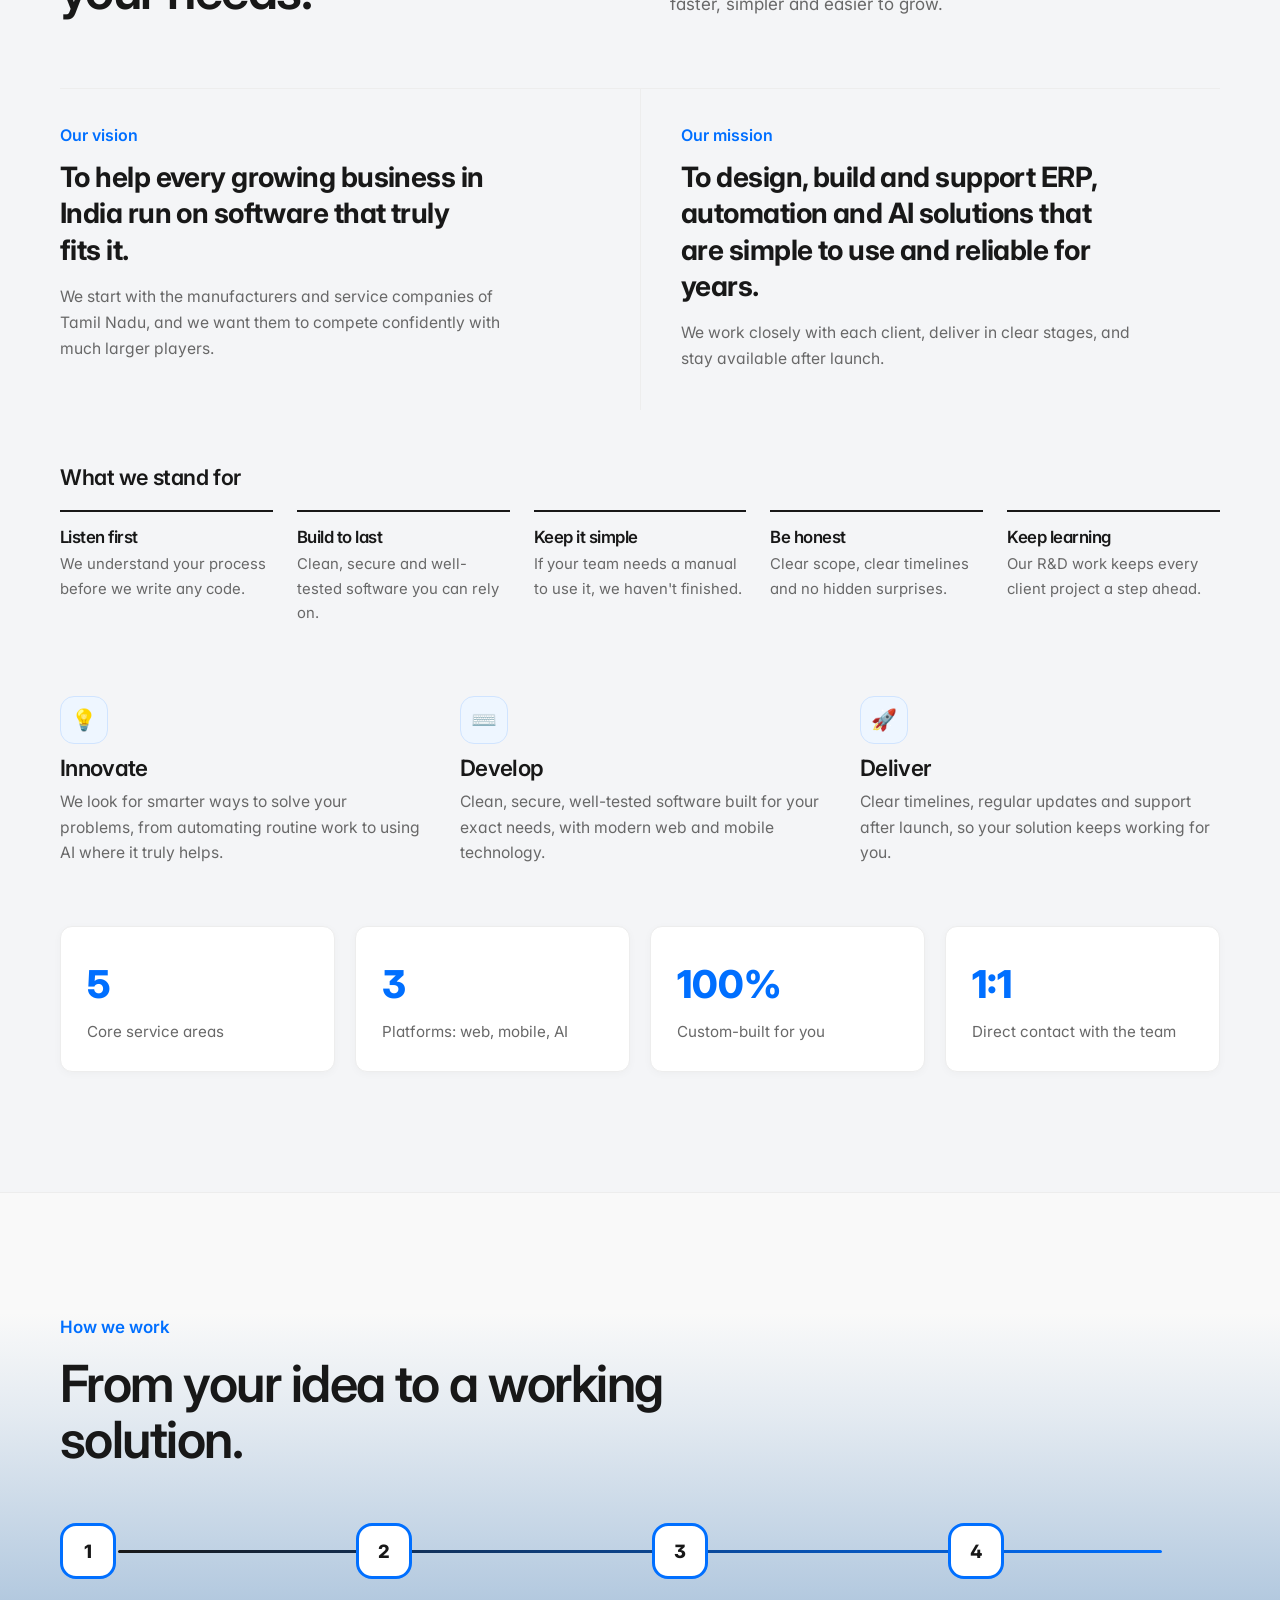
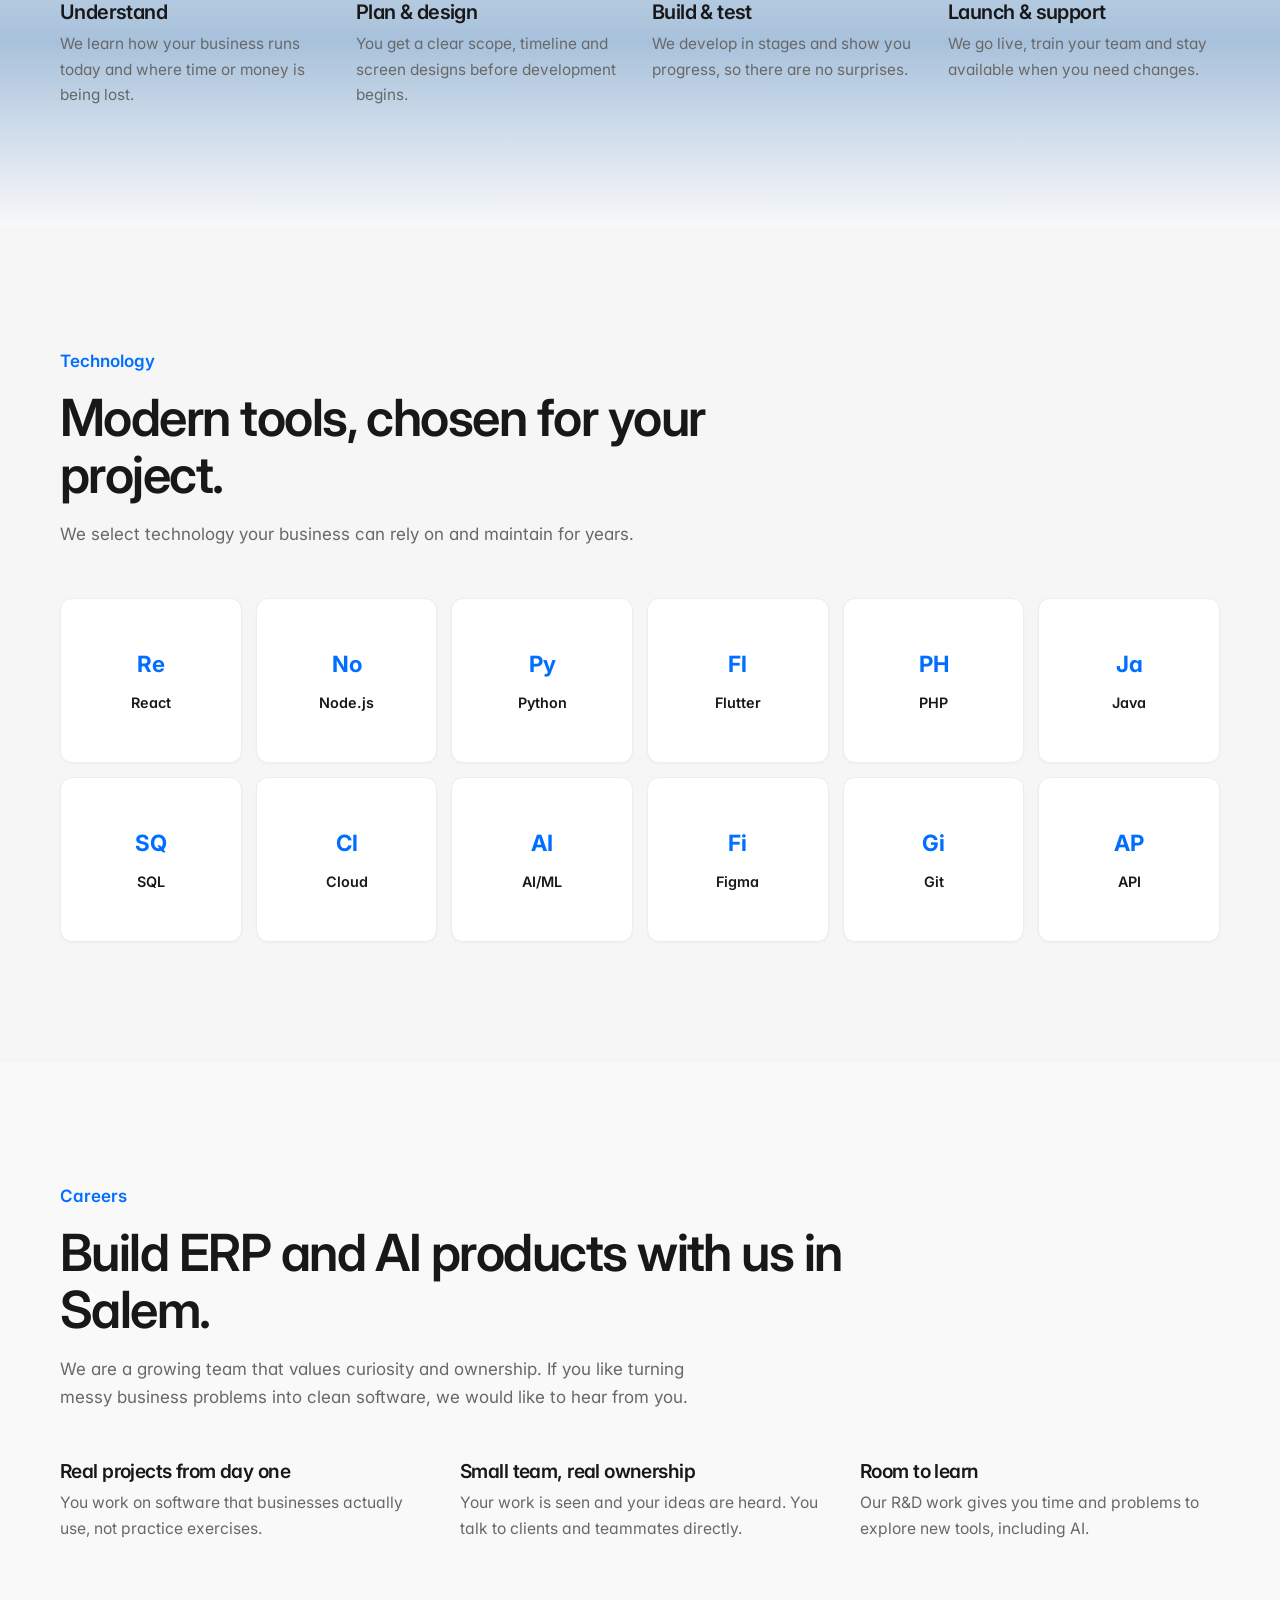
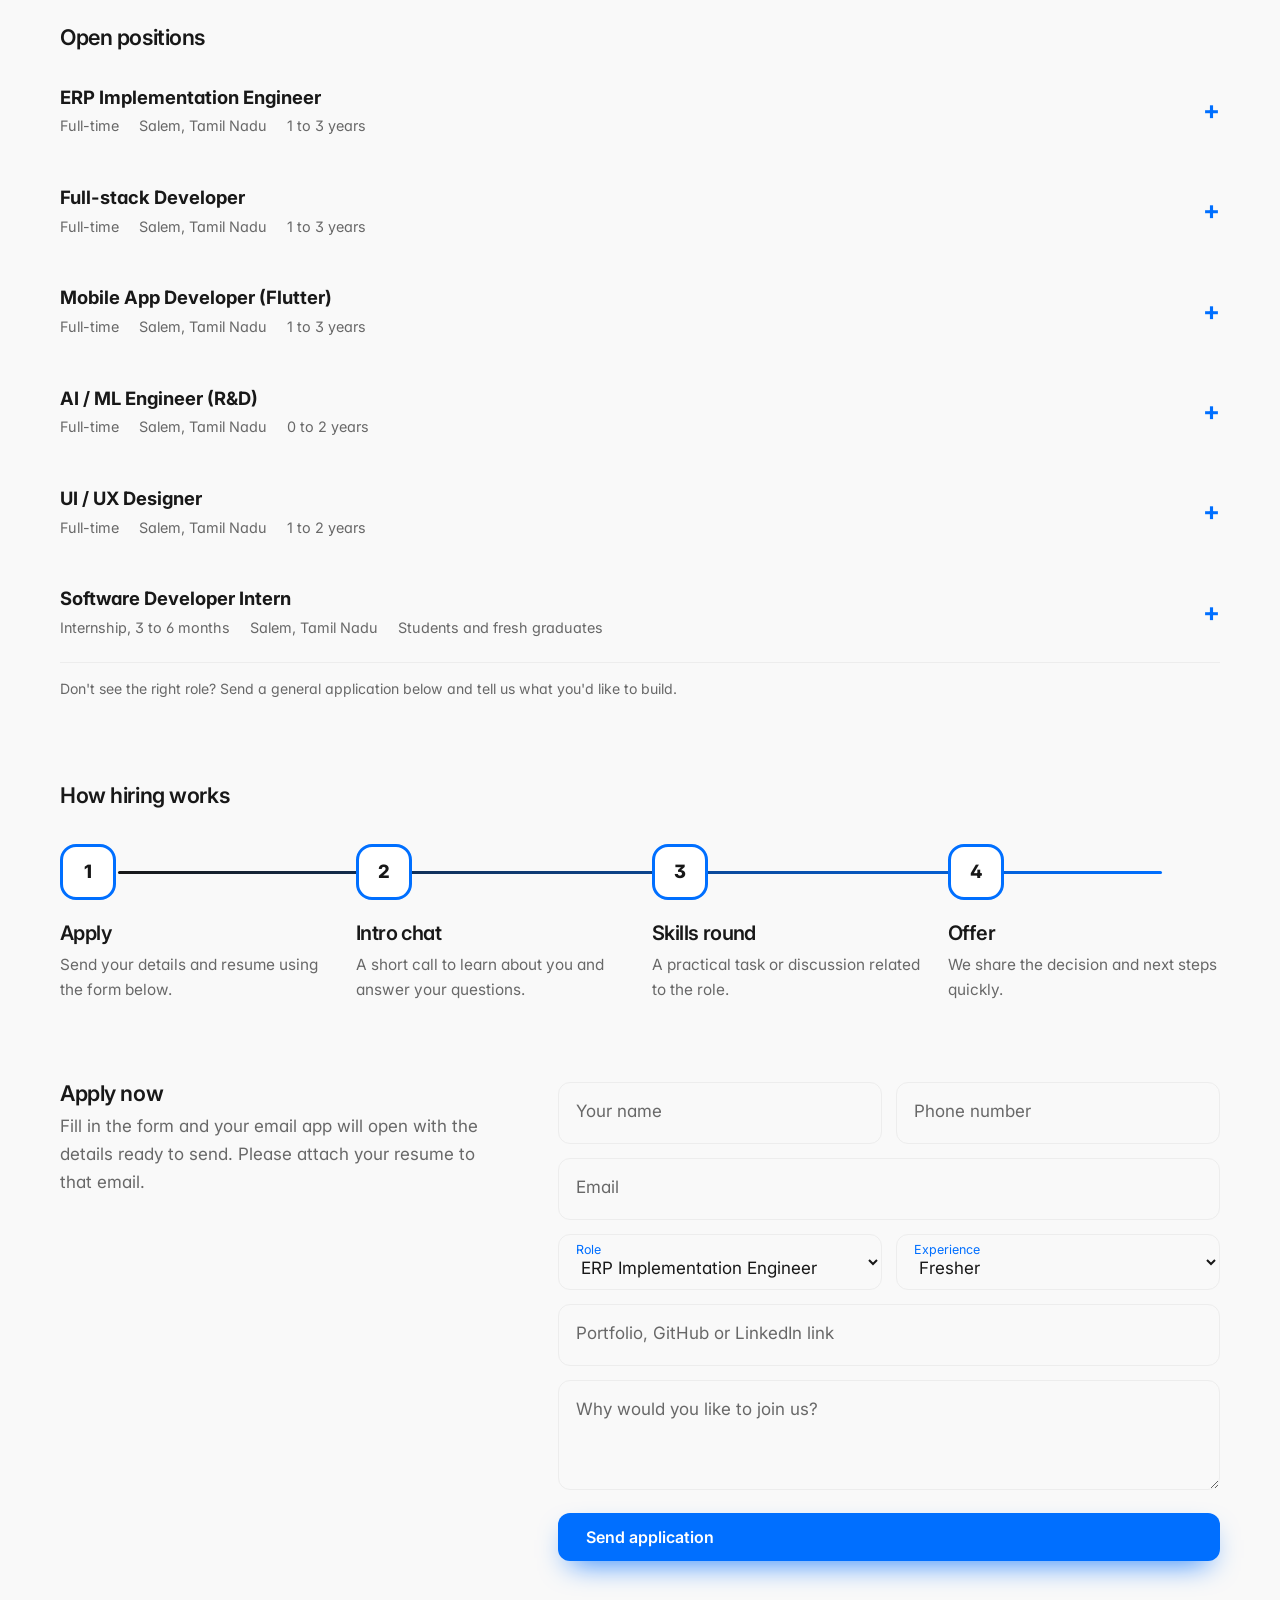
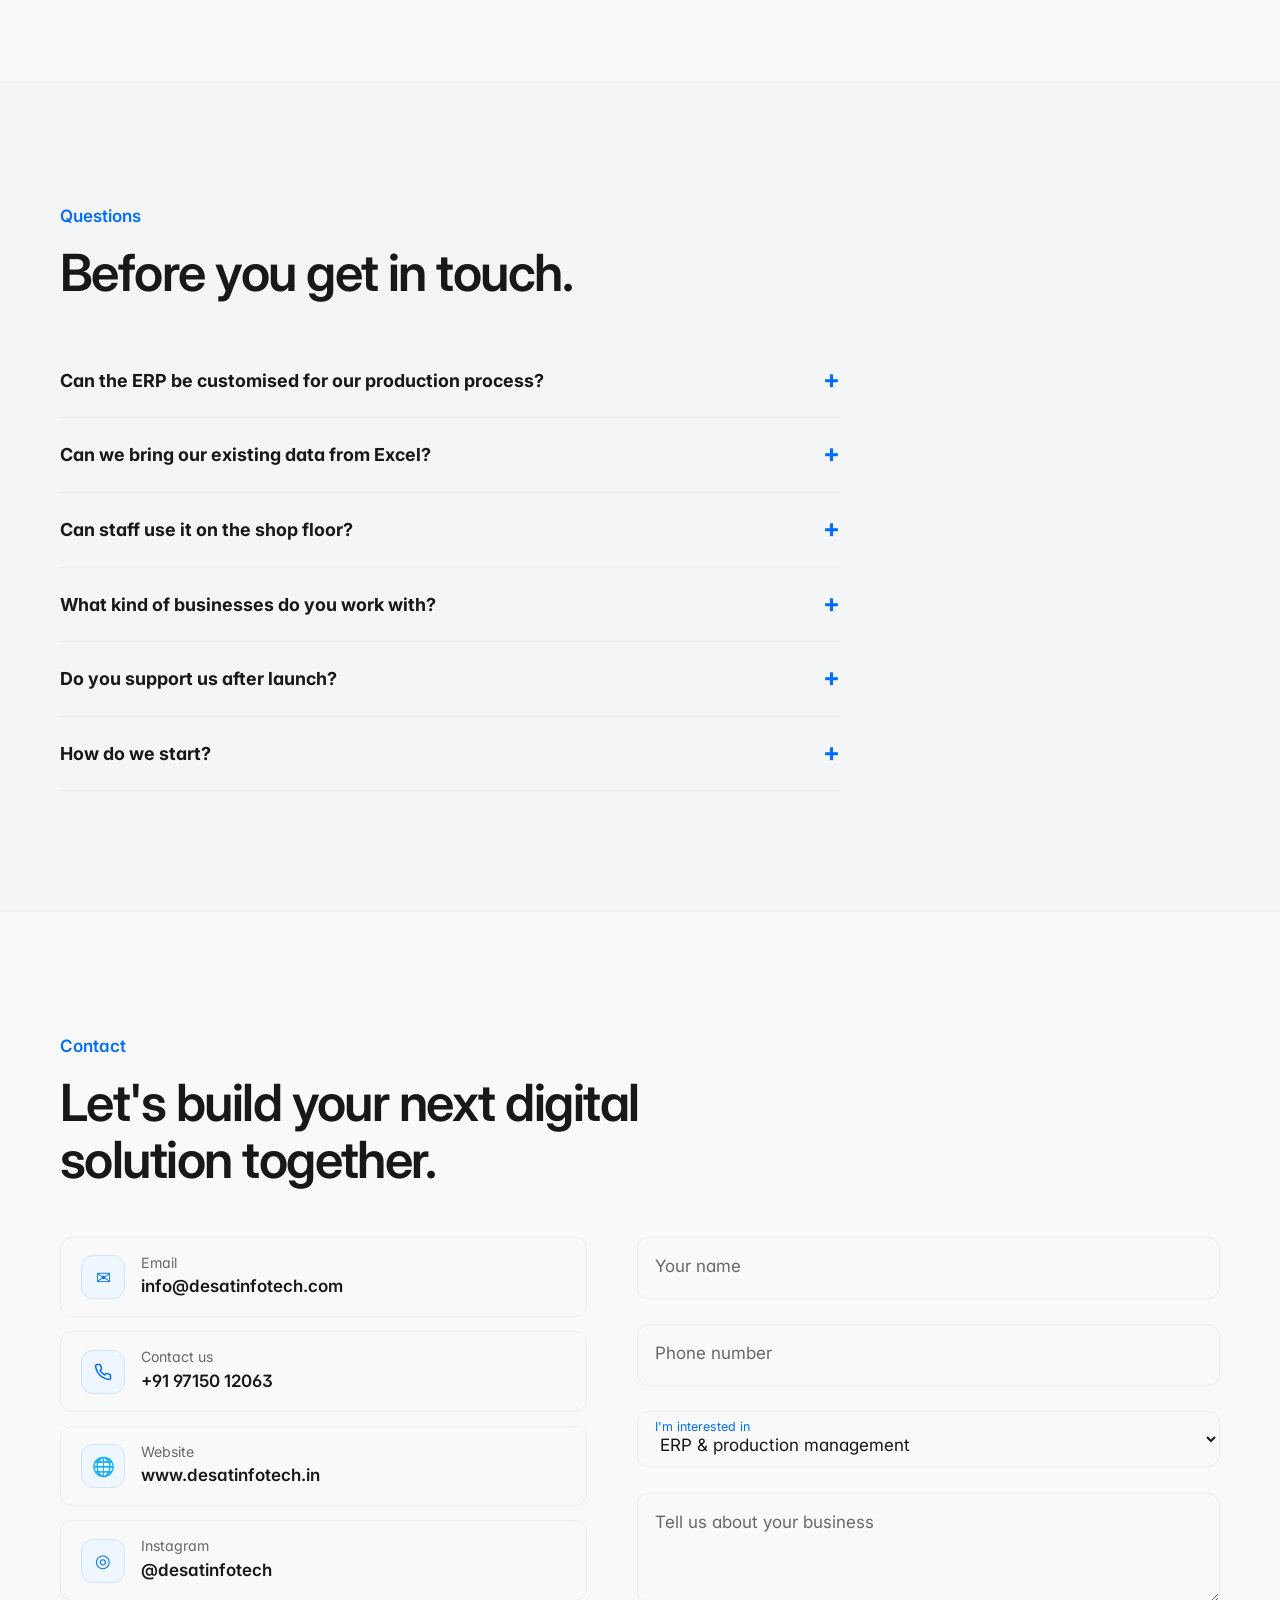
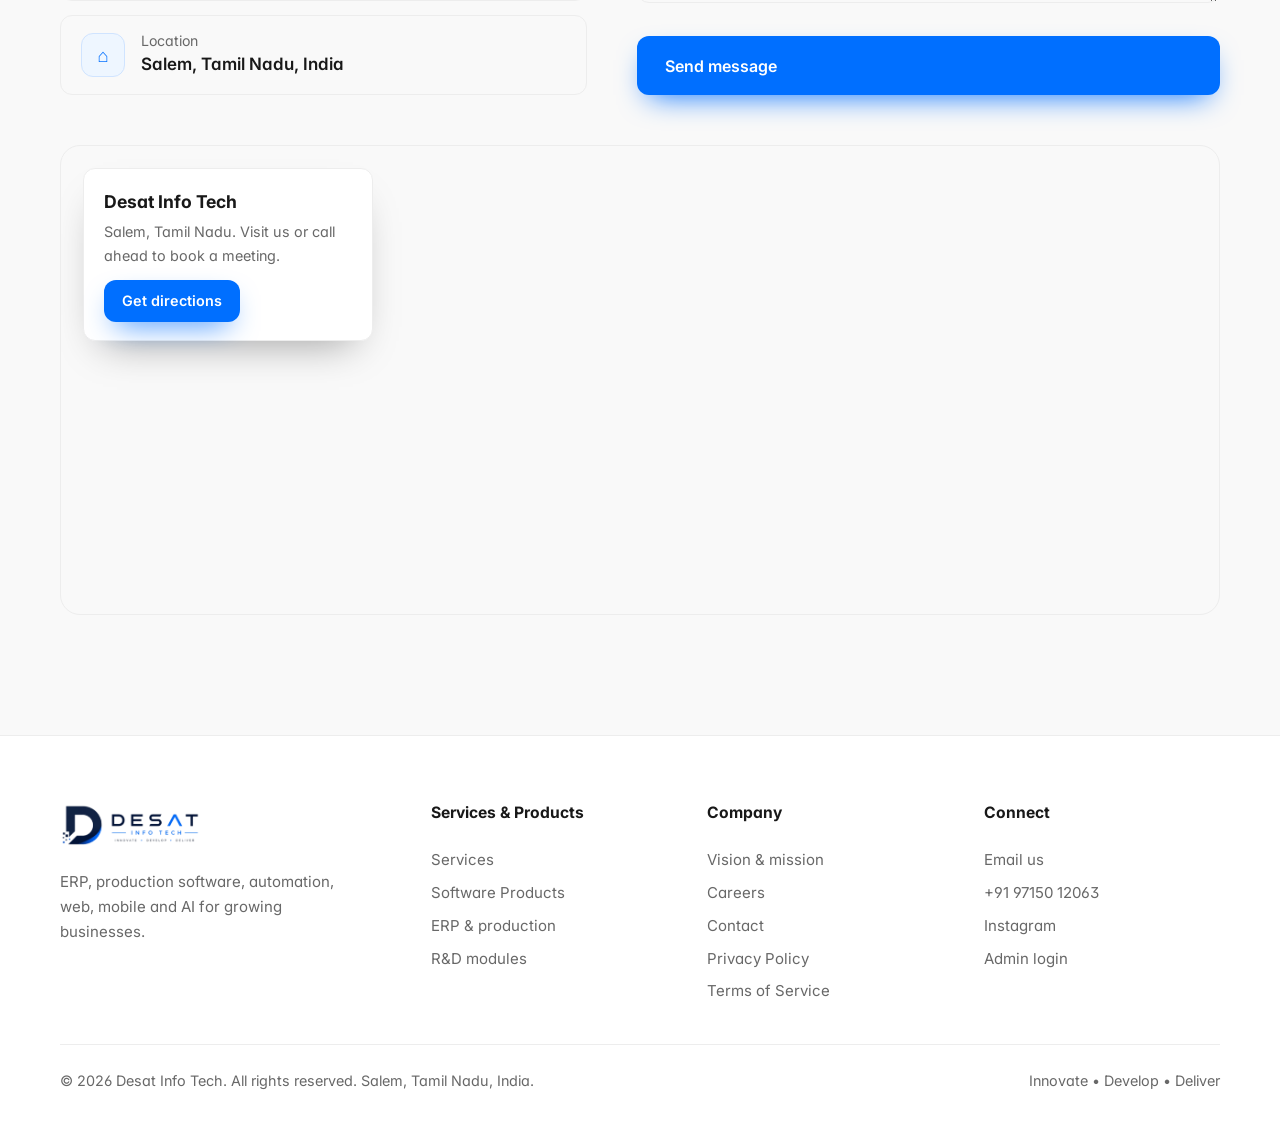
==== commit 52d8edc3: "Remove email ID from top strip" ====
--- a/index.html
+++ b/index.html
@@ -62,7 +62,7 @@
 
 /* top strip with admin login */
 .strip{position:fixed;top:0;left:0;right:0;height:var(--strip);background:#ffffff;color:#686868;border-bottom:1px solid var(--line);z-index:110;font-size:.86rem}
-.strip .wrap{display:flex;justify-content:space-between;align-items:center;height:100%}
+.strip .wrap{display:flex;justify-content:flex-end;align-items:center;height:100%}
 .strip a,.strip button{color:#686868;text-decoration:none;background:none;border:0;font:inherit;cursor:pointer;display:inline-flex;align-items:center;gap:8px}
 .strip a:hover,.strip button:hover{color:var(--ink)}
 .strip .right{display:flex;gap:22px;align-items:center}
@@ -466,7 +466,6 @@
 <!-- top strip: admin login sits here -->
 <div class="strip">
   <div class="wrap">
-    <a class="mail" href="mailto:info@desatinfotech.com">info@desatinfotech.com</a>
     <div class="right">
       <span class="admin-badge"><i></i><span id="adminName">Admin</span></span>
       <a href="#careers">Careers</a>
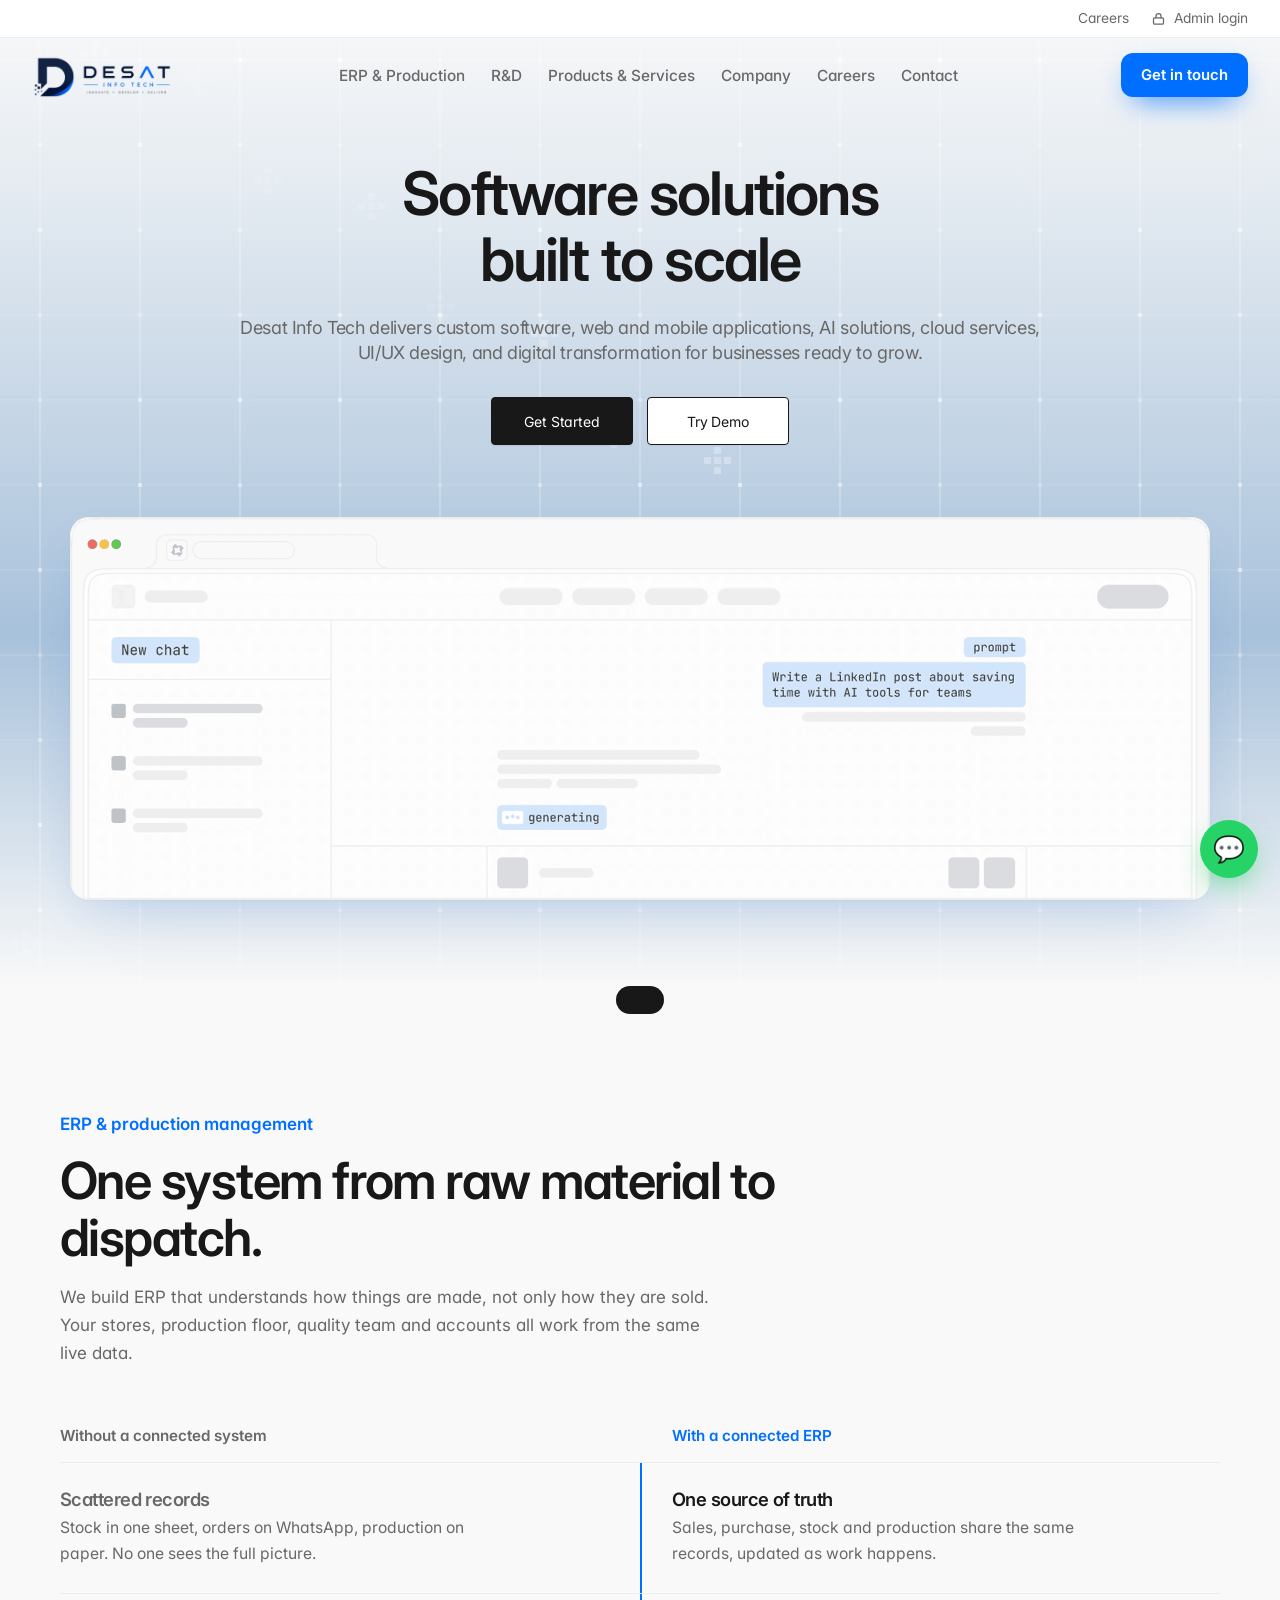
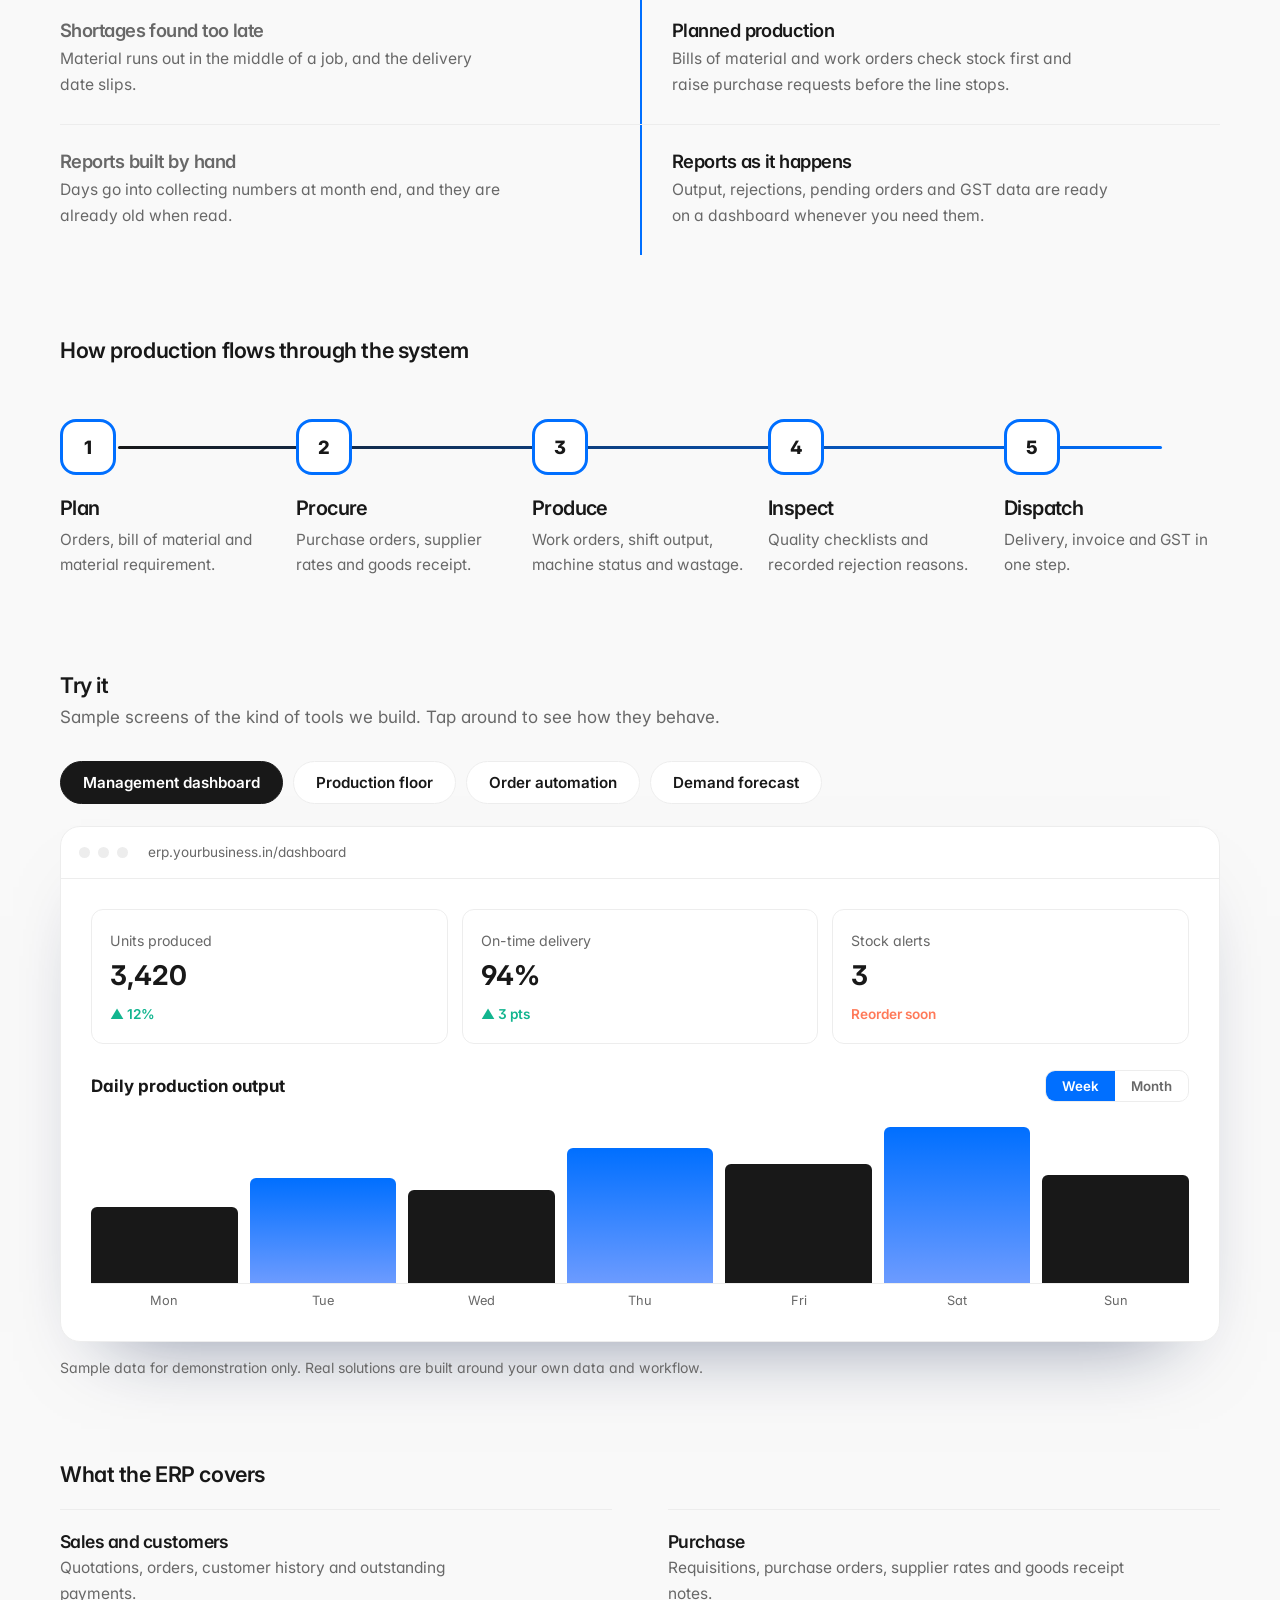
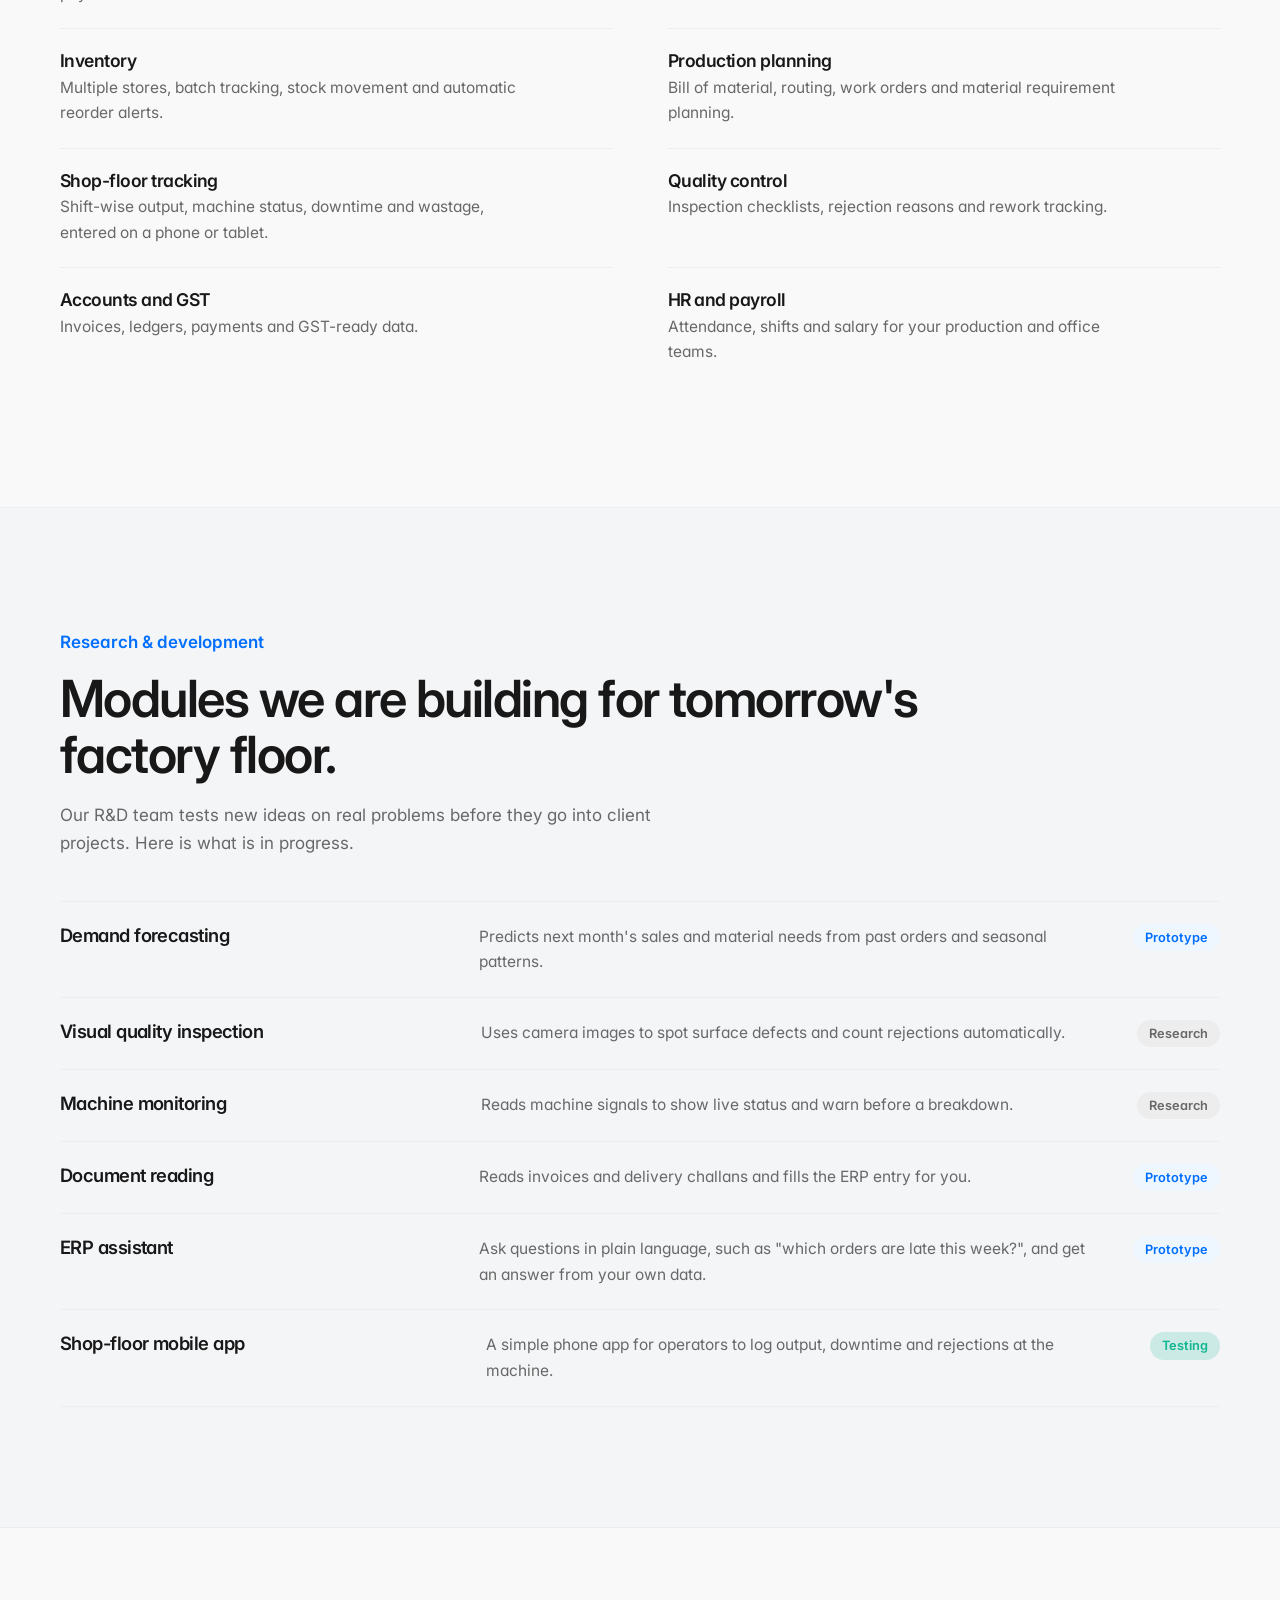
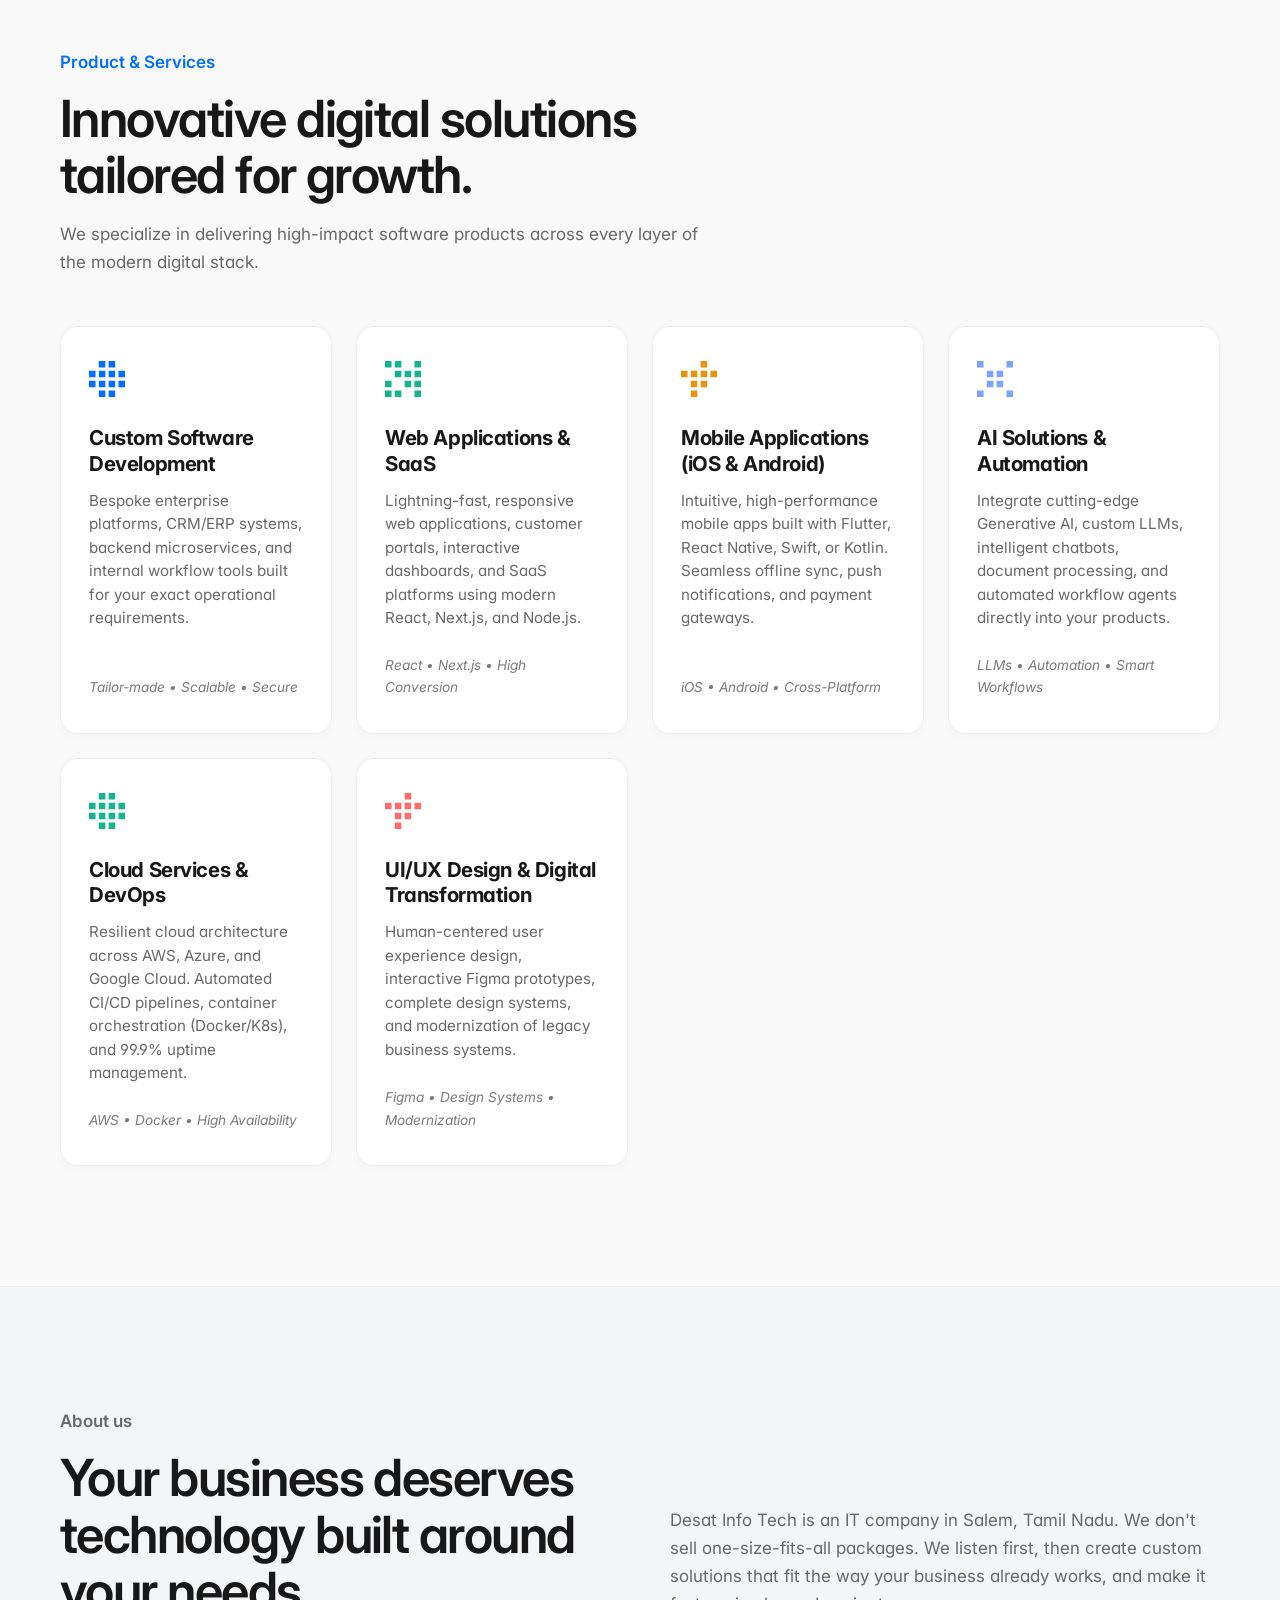
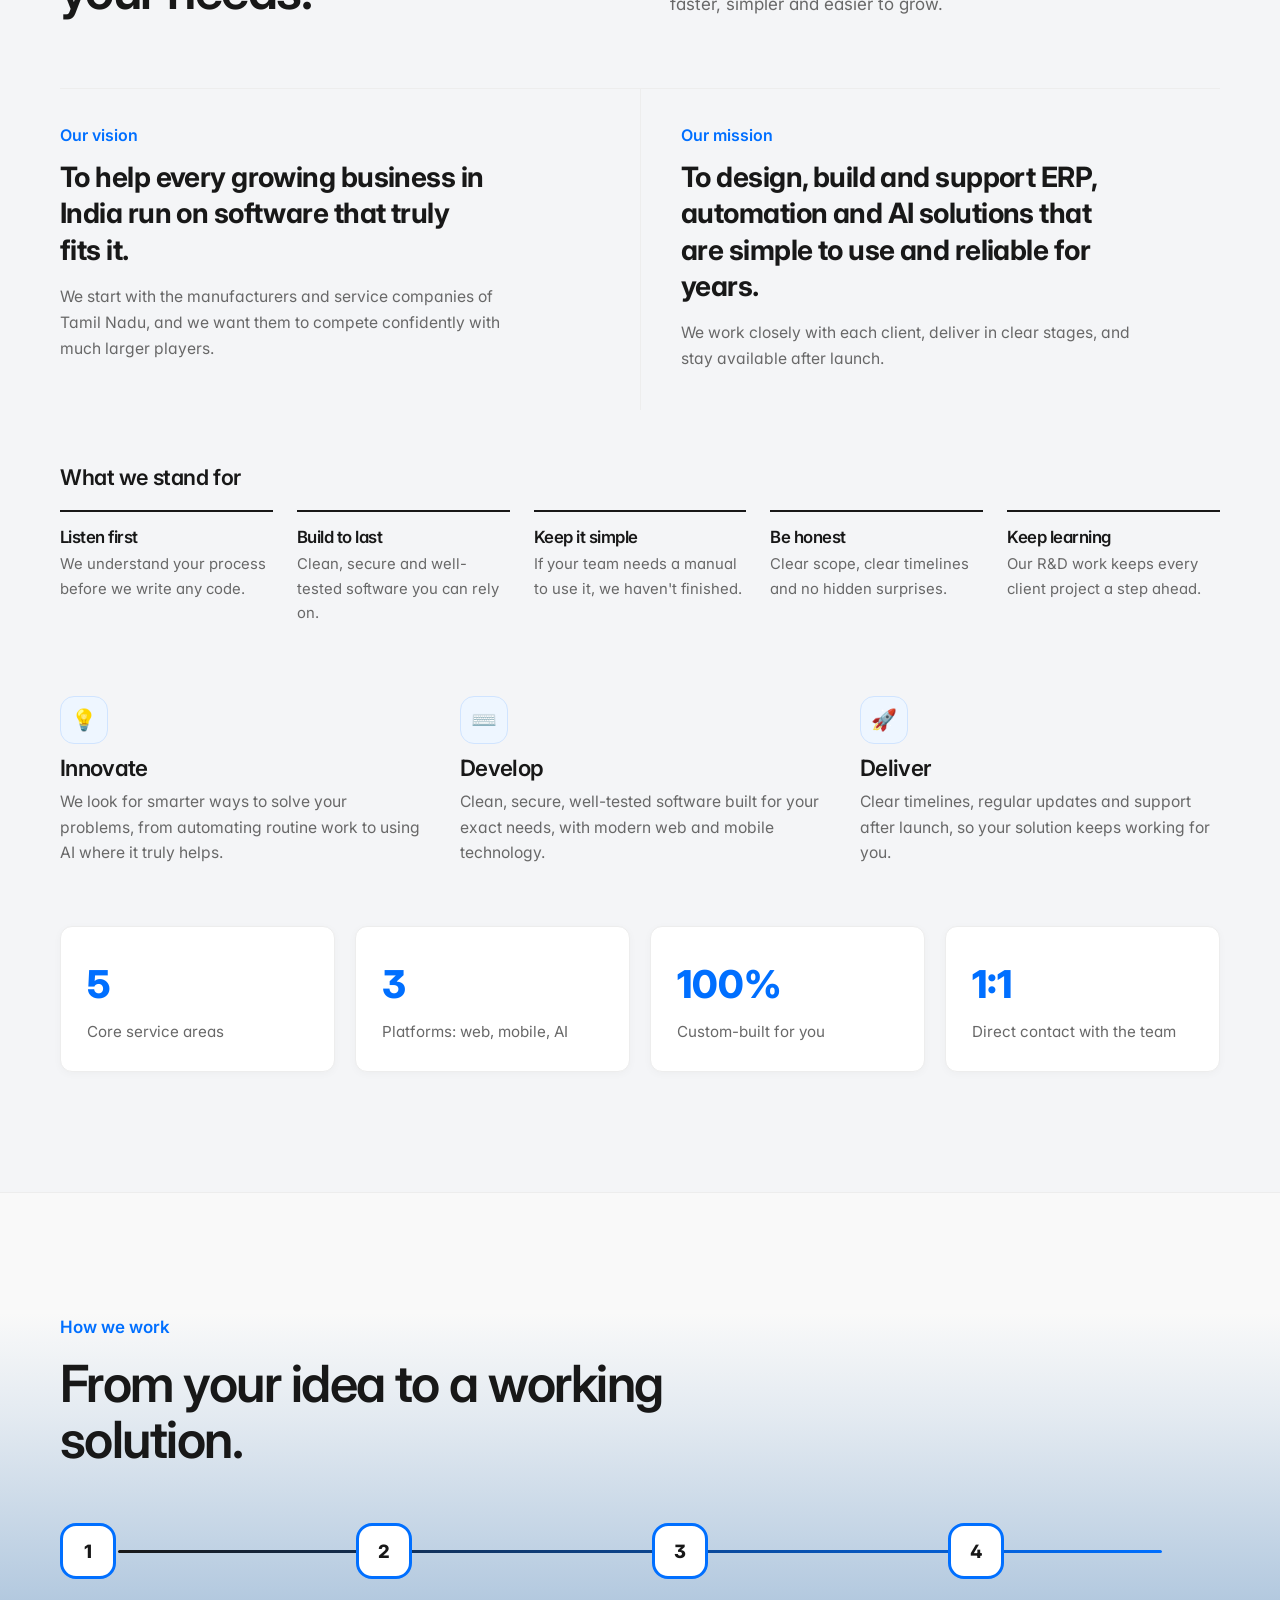
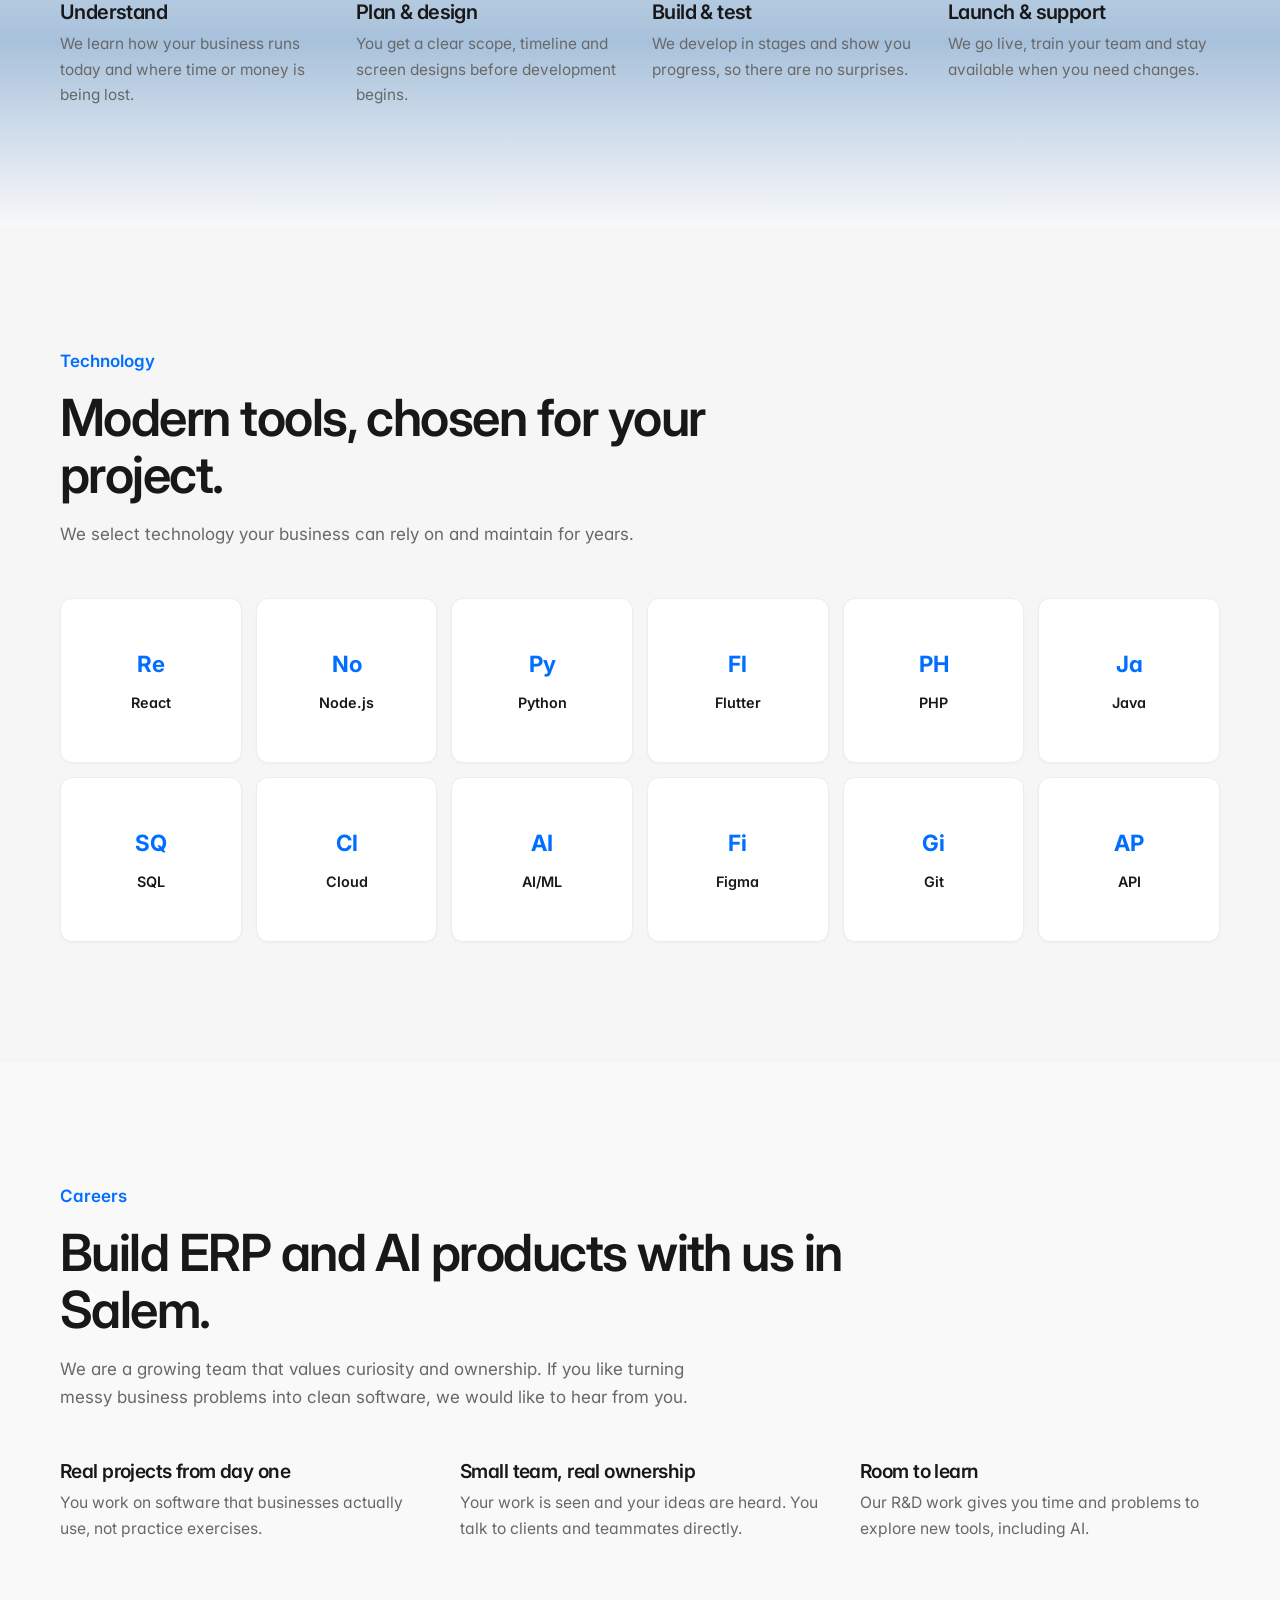
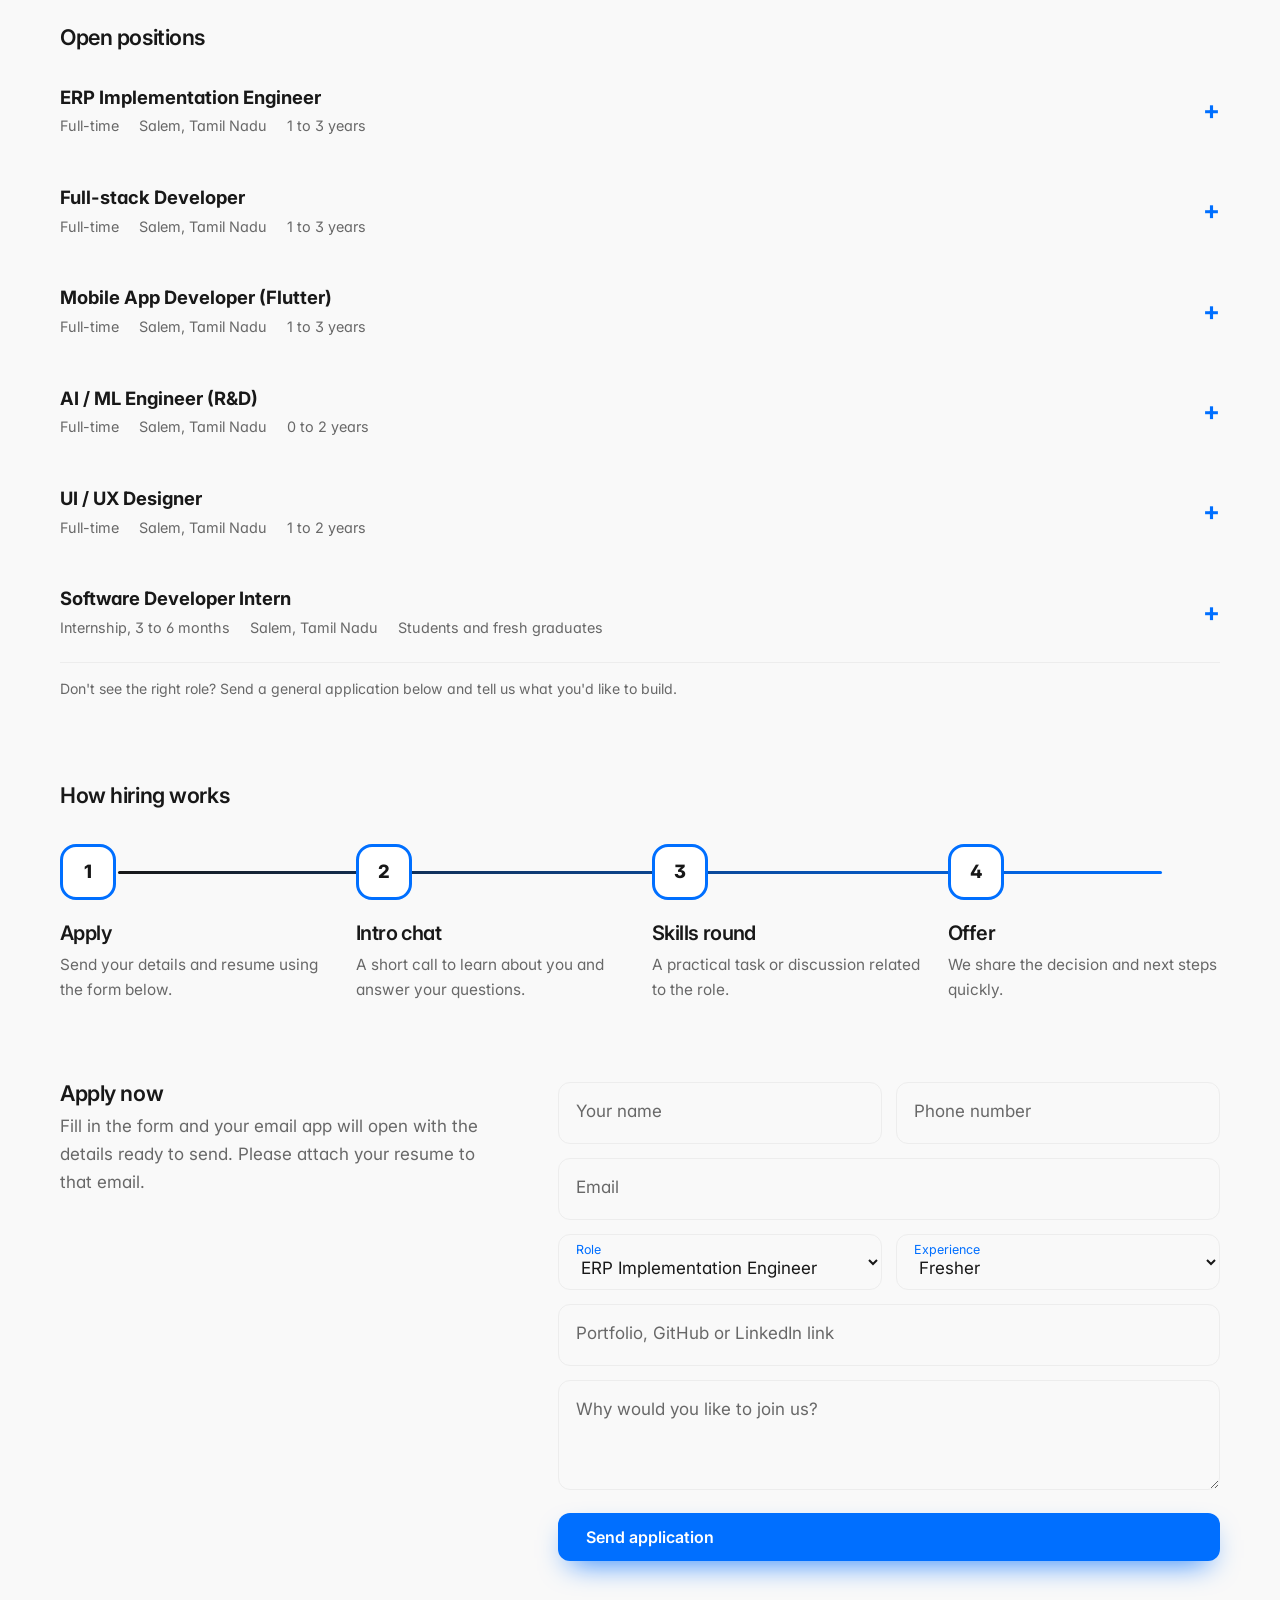
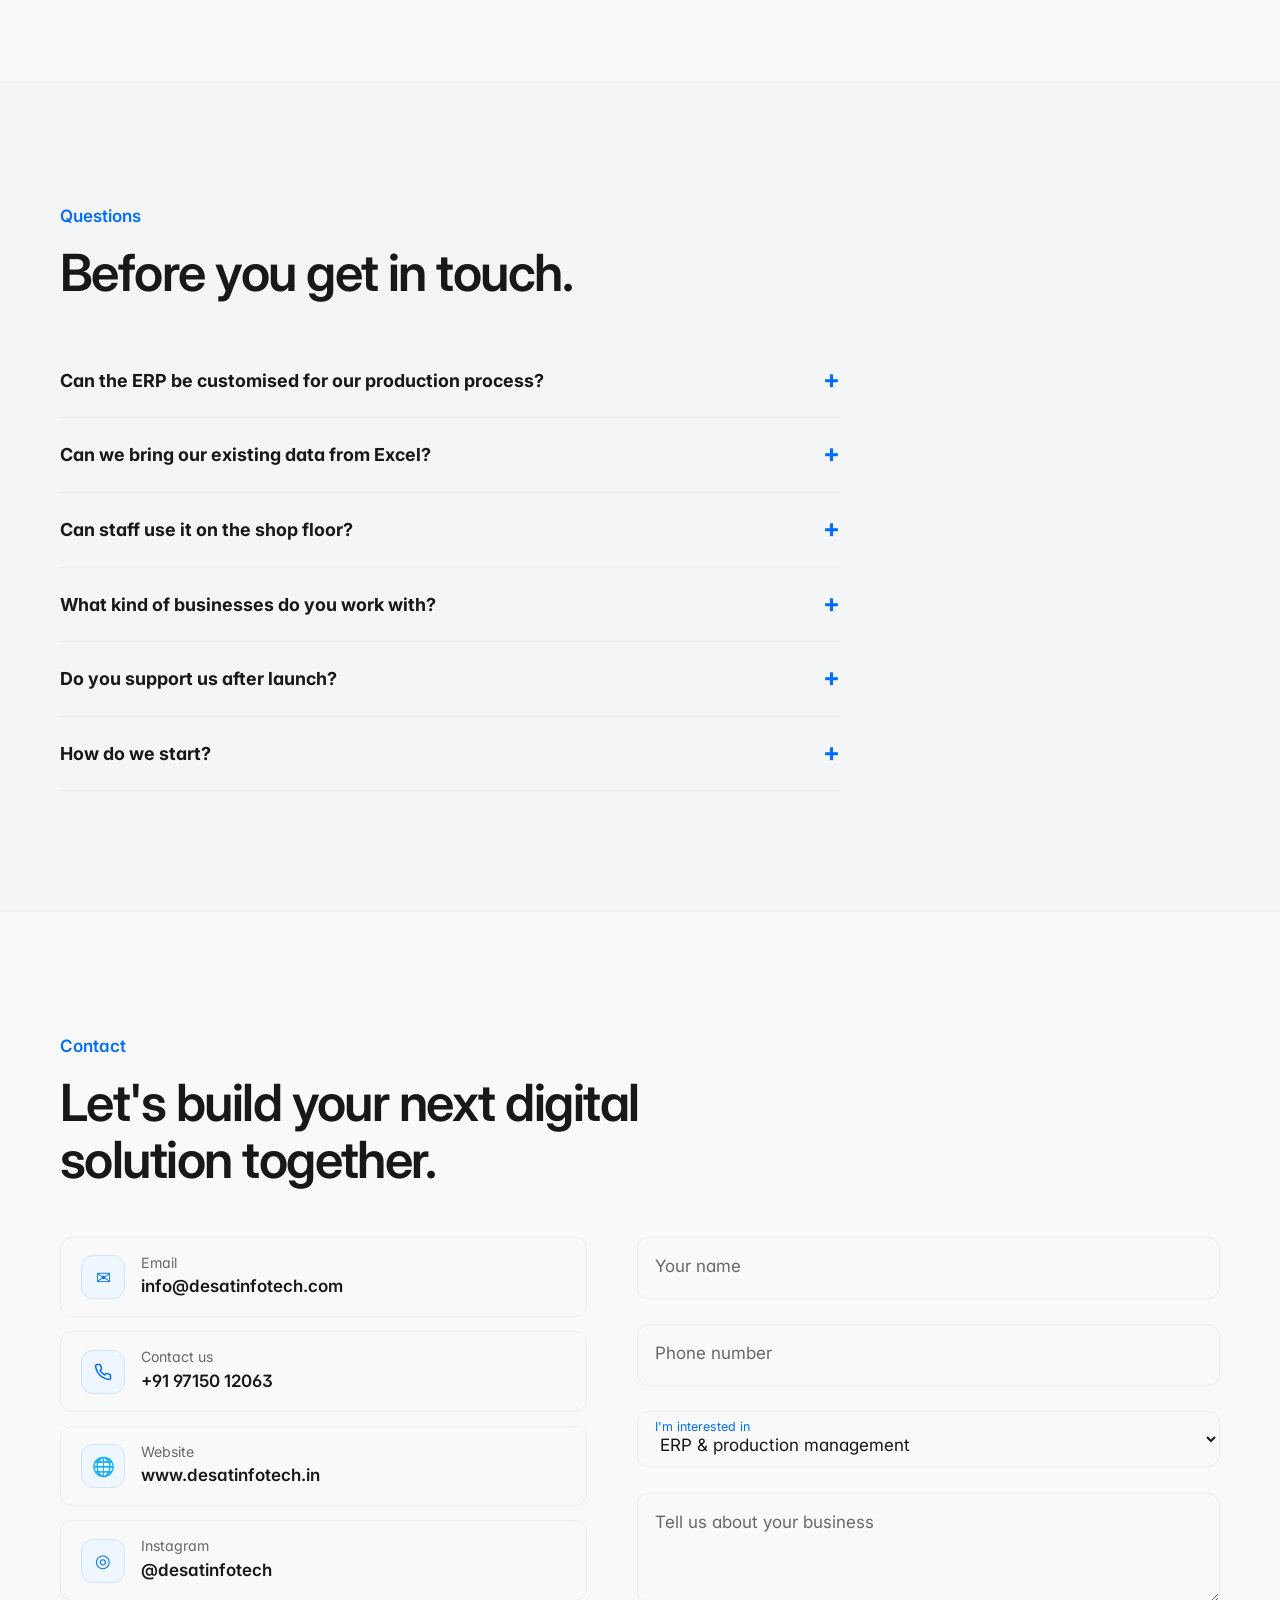
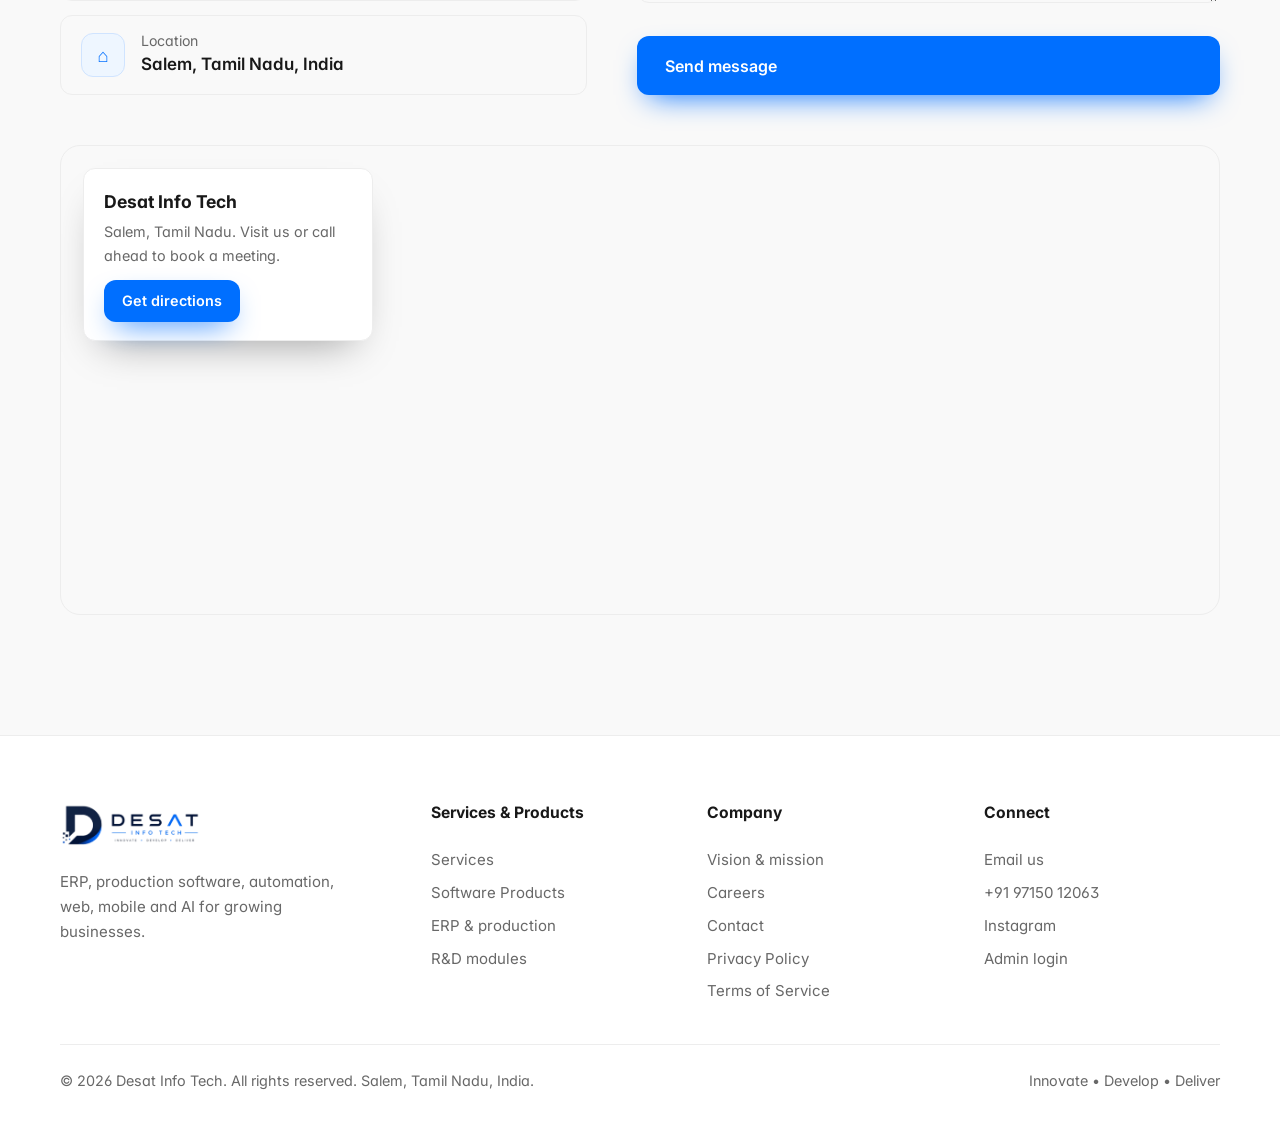
==== commit e2c2f9ce: "Update navbar layout and products & services sections" ====
--- a/index.html
+++ b/index.html
@@ -1,1379 +1,3783 @@
 <!DOCTYPE html>
 <html lang="en" data-theme="light">
+
 <head>
-<meta charset="UTF-8">
-<meta name="viewport" content="width=device-width, initial-scale=1">
-<title>Desat Info Tech - Software Products &amp; Innovative Digital Solutions</title>
-<meta name="description" content="Desat Info Tech delivers custom software, ERP &amp; production management software, web &amp; mobile apps, and AI solutions for businesses ready to scale. Salem, Tamil Nadu.">
-
-<!-- Open Graph / Social Meta -->
-<meta property="og:type" content="website">
-<meta property="og:title" content="Desat Info Tech - Software Products &amp; Digital Solutions">
-<meta property="og:description" content="Custom software development, ERP systems, web applications, mobile apps, AI solutions, cloud services, and UI/UX design for businesses ready to grow.">
-<meta property="og:image" content="assets/images/og-image.png">
-
-<!-- Favicon -->
-<link rel="icon" href="assets/images/favicon.png" media="(prefers-color-scheme: light)">
-<link rel="icon" href="assets/images/favicon-dark.png" media="(prefers-color-scheme: dark)">
-<link rel="apple-touch-icon" href="assets/images/apple-touch-icon.png">
-
-<!-- Google Fonts: Inter, Fragment Mono, JetBrains Mono, Noto Sans Tamil (Matching Framer Typography) -->
-<link rel="preconnect" href="https://fonts.googleapis.com">
-<link rel="preconnect" href="https://fonts.gstatic.com" crossorigin>
-<link href="https://fonts.googleapis.com/css2?family=Inter:wght@300;400;500;600;700;800&family=Fragment+Mono:ital@0;1&family=JetBrains+Mono:wght@400;500;600;700&display=swap" rel="stylesheet">
-
-<style>
-
-
-
-:root{
-  --paper:#f9f9f9; --panel:#FFFFFF; --ink:#181818; --muted:#686868; --line:#ededed;
-  --blue:#006fff; --blue-soft:#eef6ff; --navy:#181818; --green:#12B58F; --amber:#E8930C; --dots:0,111,255;
-  --sky:#9ebadc; --sky:oklch(.74 .062 249); --grid:rgba(255,255,255,0.45); --grid:oklch(1 0 0 / .42);
-  --r-lg:20px; --r-md:12px; --strip:38px; --mono:'Fragment Mono','JetBrains Mono',monospace;
-  --display:'Inter',-apple-system,BlinkMacSystemFont,'Segoe UI',Roboto,Helvetica,Arial,sans-serif; --body:'Inter',-apple-system,BlinkMacSystemFont,'Segoe UI',Roboto,Helvetica,Arial,sans-serif;
-}
-[data-theme="dark"]{
-  --paper:#f9f9f9; --panel:#FFFFFF; --ink:#181818; --muted:#686868; --line:#ededed;
-  --blue:#006fff; --blue-soft:#eef6ff; --dots:0,111,255; --green:#12B58F; --amber:#E8930C;
-  --sky:#9ebadc; --sky:oklch(.74 .062 249); --grid:rgba(255,255,255,0.45); --grid:oklch(1 0 0 / .42);
-}
-*{box-sizing:border-box;margin:0;padding:0}
-html{scroll-behavior:smooth;scroll-padding-top:120px}
-body{font-family:var(--body);font-feature-settings:"cv02", "cv03", "cv04", "cv09", "cv11";background:#f9f9f9 !important;color:var(--ink);line-height:1.65;font-size:17px;transition:background .4s,color .4s;overflow-x:hidden}
-h1,h2,h3{font-family:var(--display);font-weight:600;line-height:1.1;letter-spacing:-.03em}
-a{color:inherit}
-:focus-visible{outline:3px solid var(--blue);outline-offset:3px;border-radius:4px}
-.wrap{width:min(1160px,92%);margin:0 auto}
-section{padding:120px 0;position:relative;z-index:1}
-.tint{background:#f4f5f7;border-block:1px solid var(--line)}
-[data-theme="dark"] .tint{background:#f4f5f7;border-block:1px solid var(--line)}
-.kicker{color:var(--blue);font-weight:600;margin-bottom:14px}
-h2{font-size:clamp(2rem,4.2vw,3.2rem);font-weight:600;max-width:20ch;letter-spacing:-.03em;line-height:1.1}
-h2.wide{max-width:26ch}
-.lede{color:var(--muted);max-width:60ch;margin-top:18px}
-.sub-h{font-family:var(--display);font-weight:600;font-size:1.35rem;letter-spacing:-.02em;margin:84px 0 6px}
-
-/* 3D background */
-#bg3d{display:none}
-
-#progress{position:fixed;top:0;left:0;height:3px;width:0;background:linear-gradient(90deg,var(--navy),var(--blue));z-index:200}
-[data-theme="dark"] #progress{background:linear-gradient(90deg,var(--blue),var(--green))}
-
-/* top strip with admin login */
-.strip{position:fixed;top:0;left:0;right:0;height:var(--strip);background:#ffffff;color:#686868;border-bottom:1px solid var(--line);z-index:110;font-size:.86rem}
-.strip .wrap{display:flex;justify-content:flex-end;align-items:center;height:100%}
-.strip a,.strip button{color:#686868;text-decoration:none;background:none;border:0;font:inherit;cursor:pointer;display:inline-flex;align-items:center;gap:8px}
-.strip a:hover,.strip button:hover{color:var(--ink)}
-.strip .right{display:flex;gap:22px;align-items:center}
-.strip svg{width:15px;height:15px}
-.admin-badge{display:none;align-items:center;gap:8px;color:#7FE6C8}
-.admin-badge i{width:8px;height:8px;border-radius:50%;background:#3DDBB2}
-body.is-admin .admin-badge{display:inline-flex}
-body.is-admin #openLogin{display:none}
-#logout{display:none}
-body.is-admin #logout{display:inline-flex}
-
-nav{position:fixed;top:var(--strip);left:0;right:0;z-index:100;transition:background .3s,box-shadow .3s}
-nav.scrolled{background:color-mix(in srgb,var(--paper) 88%,transparent);backdrop-filter:blur(14px);box-shadow:0 1px 0 var(--line)}
-.nav-in{display:flex;align-items:center;justify-content:space-between;height:74px}
-.brand{display:inline-flex;align-items:center;text-decoration:none}
-.brand-img{height:46px;width:auto;max-width:185px;object-fit:contain;display:block;transition:transform .3s ease}
-.brand:hover .brand-img{transform:scale(1.02)}
-.brand svg{width:40px;height:40px;transition:transform .6s cubic-bezier(.2,.8,.2,1)}
-.brand:hover svg{transform:rotate(-8deg) scale(1.08)}
-.wm{display:flex;flex-direction:column;line-height:1}
-.wm b{font-family:var(--display);font-weight:800;font-size:1.25rem;letter-spacing:.2em;color:#181818}
-.wm b em{font-style:normal;color:var(--blue)}
-.wm small{font-family:var(--display);font-weight:700;font-size:.58rem;letter-spacing:.42em;color:var(--blue);margin-top:4px}
-.links{display:flex;gap:26px;align-items:center;list-style:none}
-.links a{text-decoration:none;font-weight:500;font-size:.96rem;color:var(--muted);position:relative;transition:color .2s;white-space:nowrap}
-.links a:hover,.links a.active{color:var(--ink)}
-.links a.active::after{content:"";position:absolute;left:0;right:0;bottom:-6px;height:2px;background:var(--blue);border-radius:2px}
-.tools{display:flex;gap:10px;align-items:center}
-.icon-btn{width:42px;height:42px;border-radius:50%;border:1px solid var(--line);background:var(--panel);color:var(--ink);cursor:pointer;font-size:1.1rem;display:grid;place-items:center;transition:transform .3s,border-color .2s}
-.icon-btn:hover{transform:rotate(20deg);border-color:var(--blue)}
-#burger{display:none}
-.btn{display:inline-flex;align-items:center;gap:10px;padding:14px 28px;border-radius:12px;font-weight:600;text-decoration:none;border:0;cursor:pointer;font-family:var(--body);font-size:1rem;transition:transform .2s,box-shadow .2s,background .2s}
-.btn-primary{background:var(--blue);color:#fff;box-shadow:0 12px 30px -12px var(--blue)}
-.btn-primary:hover{box-shadow:0 18px 36px -12px var(--blue)}
-.btn-ghost{background:transparent;color:var(--ink);border:1.5px solid var(--line)}
-.btn-ghost:hover{border-color:var(--ink)}
-.btn.sm{padding:8px 16px;font-size:.9rem;border-radius:10px}
-.nav-cta{padding:10px 20px;font-size:.93rem}
-
-#home{min-height:100svh;padding:160px 0 90px;display:flex;align-items:center;overflow:hidden;position:relative;isolation:isolate;background-color:var(--paper)}
-[data-theme="dark"] #home{background-color:var(--paper)}
-
-/* Atmospheric cloud & animated dynamic grid background matching Framer */
-.cloud-background{position:absolute;inset:0;overflow:hidden;z-index:-2;background:#9ebadc;background:var(--sky, #9ebadc);pointer-events:none}
-.cloud-image{position:absolute;top:-10%;left:-8%;width:118%;height:130%;object-fit:cover;object-position:center;transform:translate3d(var(--cloud-x, 0px), var(--cloud-y, 0px), 0) scale(var(--cloud-scale, 1.05));will-change:transform}
-.cloud-wash{position:absolute;inset:0;background:linear-gradient(to bottom, var(--paper, #f9f9f9) 0%, rgba(249, 249, 249, 0.8) 20%, rgba(249, 249, 249, 0.25) 64%, var(--paper, #f9f9f9) 100%)}
-[data-theme="dark"] .cloud-background{background:#0f172a}
-[data-theme="dark"] .cloud-wash{background:linear-gradient(to bottom, #0b1120 0%, rgba(11, 17, 32, 0.75) 20%, rgba(11, 17, 32, 0.35) 64%, #0b1120 100%)}
-
-.grid-canvas{position:absolute;inset:0;width:100%;height:100%;z-index:-1;pointer-events:none}
-
-.spark-cross{position:absolute;top:51px;left:22%;font-size:26px;color:var(--muted);width:34px;height:34px;border-radius:50%;background:rgba(255,255,255,0.6);display:flex;align-items:center;justify-content:center;line-height:1;z-index:1;pointer-events:none;box-shadow:0 2px 8px rgba(0,0,0,0.04)}
-.spark-cross.right{left:auto;right:22%}
-@media(max-width:809px){.spark-cross{display:none}}
-
-.workflow-section{position:relative;isolation:isolate;overflow:hidden}
-.workflow-section>.cloud-background{top:120px}
-.hero-in{position:relative;z-index:2;display:flex;flex-direction:column;align-items:center;text-align:center;width:100%}
-h1{font-family:var(--display);font-size:60px;font-weight:600;max-width:20ch;margin:0 auto 23px;letter-spacing:-.03em;line-height:1.1;text-align:center;color:#181818}
-[data-theme="dark"] h1{color:#181818}
-.hero-sub{max-width:800px;margin:0 auto 32px;color:#686868;font-size:18px;font-weight:400;letter-spacing:-0.02em;line-height:1.4;text-align:center}
-[data-theme="dark"] .hero-sub{color:#686868}
-.hero-cta{display:flex;justify-content:center;align-items:center;gap:14px;flex-wrap:wrap;margin:0 auto 40px}
-.btn-hero-dark{display:inline-flex;align-items:center;justify-content:center;height:48px;min-width:142px;padding:0 22px;border-radius:4px;background:#181818;color:#ffffff;border:1px solid #181818;font-family:var(--body);font-size:14px;font-weight:400;letter-spacing:-0.01em;text-decoration:none;cursor:pointer;transition:background .2s,box-shadow .2s,transform .2s;box-shadow:0 1px 2px rgba(0,0,0,.06)}
-.btn-hero-dark:hover{background:#282828;transform:translateY(-1px);box-shadow:0 4px 12px rgba(0,0,0,.12)}
-.btn-hero-light{display:inline-flex;align-items:center;justify-content:center;height:48px;min-width:142px;padding:0 22px;border-radius:4px;background:#ffffff;color:#181818;border:1px solid #181818;font-family:var(--body);font-size:14px;font-weight:400;letter-spacing:-0.01em;text-decoration:none;cursor:pointer;transition:background .2s,border-color .2s,box-shadow .2s,transform .2s;box-shadow:0 1px 2px rgba(0,0,0,.04)}
-.btn-hero-light:hover{background:#f5f5f5;border-color:#000000;transform:translateY(-1px);box-shadow:0 4px 12px rgba(0,0,0,.08)}
-@media(min-width:810px) and (max-width:1199px){
-  h1{font-size:52px;line-height:1.1}
-  .hero-sub{font-size:18px;line-height:1.4}
-}
-@media(max-width:809px){
-  h1{font-size:42px;line-height:1.1}
-  .hero-sub{font-size:16px;line-height:1.4}
-  .btn-hero-dark,.btn-hero-light{min-width:125px;height:45px;font-size:13px;padding:0 16px}
-}
-@media(max-width:360px){
-  h1{font-size:34px;line-height:1.15}
-}
-.loc{position:absolute;right:4%;bottom:28px;z-index:2;background:var(--panel);border:1px solid var(--line);padding:10px 18px;border-radius:999px;font-weight:600;font-size:.92rem;display:flex;gap:10px;align-items:center}
-.loc b{width:10px;height:10px;border-radius:50%;background:var(--green);animation:pulse 1.8s infinite}
-@keyframes rise{to{transform:none}}
-@keyframes fade{from{opacity:0;transform:translateY(12px)}to{opacity:1;transform:none}}
-@keyframes pulse{0%{box-shadow:0 0 0 0 rgba(18,181,143,.6)}100%{box-shadow:0 0 0 12px rgba(18,181,143,0)}}
-
-/* ERP: without / with */
-.vs{margin-top:56px}
-.vs-head{display:grid;grid-template-columns:1fr 1fr;font-weight:600;color:var(--muted);padding-bottom:14px;font-size:.95rem}
-.vs-head span:last-child{padding-left:32px;color:var(--blue)}
-.vs-row{display:grid;grid-template-columns:1fr 1fr;border-top:1px solid var(--line)}
-.vs-row>div{padding:26px 32px 26px 0}
-.vs-row .with{padding-left:30px;border-left:2px solid var(--blue)}
-.vs-row h3{font-size:1.15rem;margin-bottom:6px}
-.vs-row p{color:var(--muted);font-size:.98rem;max-width:44ch}
-.vs-row>div:first-child h3{color:var(--muted);font-weight:600}
-
-/* steps (process, production chain) */
-.steps{position:relative;display:grid;grid-template-columns:repeat(4,1fr);gap:24px;margin-top:56px}
-.steps.five{grid-template-columns:repeat(5,1fr);gap:20px}
-.steps::before{content:"";position:absolute;top:27px;left:5%;height:3px;width:var(--fill,0%);background:linear-gradient(90deg,var(--navy),var(--blue));border-radius:3px;transition:width 1.6s cubic-bezier(.3,.7,.2,1);z-index:1}
-.steps::after{content:"";position:absolute;top:27px;left:5%;height:3px;width:90%;background:var(--line);border-radius:3px}
-.step .dot{width:56px;height:56px;border-radius:16px;background:var(--panel);border:3px solid var(--blue);display:grid;place-items:center;font-family:var(--display);font-weight:800;font-size:1.15rem;margin-bottom:22px;position:relative;z-index:2}
-.step h3{font-size:1.25rem;margin-bottom:8px}
-.step p{color:var(--muted);font-size:.96rem}
-
-/* ERP modules list */
-.mods{display:grid;grid-template-columns:1fr 1fr;column-gap:56px;margin-top:22px}
-.mod{padding:22px 0;border-top:1px solid var(--line)}
-.mod h3{font-size:1.1rem;margin-bottom:4px}
-.mod p{color:var(--muted);font-size:.97rem;max-width:46ch}
-
-/* demo window */
-.demo-tabs{display:flex;gap:10px;flex-wrap:wrap;margin:30px 0 22px}
-.demo-tabs button{padding:11px 22px;border-radius:999px;border:1.5px solid var(--line);background:var(--panel);color:var(--ink);cursor:pointer;font-weight:600;font-family:var(--body);font-size:.95rem;transition:all .2s}
-.demo-tabs button[aria-pressed="true"]{background:var(--navy);color:#fff;border-color:var(--navy)}
-[data-theme="dark"] .demo-tabs button[aria-pressed="true"]{background:var(--blue);border-color:var(--blue)}
-.win{background:var(--panel);border:1px solid var(--line);border-radius:var(--r-lg);overflow:hidden;box-shadow:0 40px 80px -50px rgba(10,26,69,.55)}
-.win-bar{display:flex;gap:8px;padding:14px 18px;border-bottom:1px solid var(--line);align-items:center}
-.win-bar i{width:11px;height:11px;border-radius:50%;background:var(--line)}
-.win-bar span{margin-left:12px;color:var(--muted);font-size:.85rem}
-.win-body{padding:30px;min-height:400px}
-.demo{display:none}.demo.on{display:block;animation:fade .5s both}
-.kpis{display:grid;grid-template-columns:repeat(3,1fr);gap:14px}
-.kpi{border:1px solid var(--line);border-radius:var(--r-md);padding:16px 18px}
-.kpi small{color:var(--muted)}
-.kpi b{display:block;font-family:var(--display);font-size:1.7rem}
-.kpi em{font-style:normal;color:var(--green);font-size:.85rem;font-weight:600}
-.chart-head{display:flex;justify-content:space-between;align-items:center;margin:26px 0 12px;flex-wrap:wrap;gap:10px}
-.seg{display:flex;border:1px solid var(--line);border-radius:10px;overflow:hidden}
-.seg button{border:0;background:none;padding:7px 16px;cursor:pointer;color:var(--muted);font-family:var(--body);font-weight:600}
-.seg button[aria-pressed="true"]{background:var(--blue);color:#fff}
-.bars{display:flex;align-items:flex-end;gap:12px;height:170px;border-bottom:1px solid var(--line)}
-.bars div{flex:1;background:linear-gradient(180deg,var(--blue),#6C9BFF);border-radius:6px 6px 0 0;height:10%;transition:height .8s cubic-bezier(.2,.8,.2,1)}
-.bars div:nth-child(odd){background:var(--navy)}
-[data-theme="dark"] .bars div:nth-child(odd){background:#2c4a99}
-.bars-x{display:flex;gap:12px;color:var(--muted);font-size:.8rem;margin-top:6px}.bars-x span{flex:1;text-align:center}
-.wo{display:flex;flex-direction:column}
-.wo-row{display:grid;grid-template-columns:86px 1.1fr 2fr auto;gap:16px;align-items:center;padding:13px 0;border-top:1px solid var(--line);font-size:.95rem}
-.wo-row b{font-family:var(--display);font-size:.9rem}
-.wo-bar{height:8px;border-radius:8px;background:var(--line);overflow:hidden}
-.wo-bar i{display:block;height:100%;width:0;background:var(--blue);border-radius:8px;transition:width .9s cubic-bezier(.2,.8,.2,1)}
-.wo-row.complete .wo-bar i{background:var(--green)}
-.pill{font-size:.8rem;font-weight:600;padding:3px 12px;border-radius:999px;background:var(--blue-soft);color:var(--blue);white-space:nowrap}
-.pill.ok{background:color-mix(in srgb,var(--green) 18%,transparent);color:var(--green)}
-.pill.warn{background:color-mix(in srgb,var(--amber) 20%,transparent);color:var(--amber)}
-.pill.idle{background:var(--line);color:var(--muted)}
-.mach{display:flex;flex-wrap:wrap;gap:10px;margin-top:18px}
-.mach span{display:flex;gap:8px;align-items:center;border:1px solid var(--line);border-radius:10px;padding:7px 12px;font-size:.88rem}
-.mach span i{width:8px;height:8px;border-radius:50%;background:var(--green)}
-.mach span.idle i{background:var(--muted)}.mach span.warn i{background:var(--amber)}
-.flow{display:grid;grid-template-columns:repeat(4,1fr);gap:0;align-items:start;margin:18px 0 30px;position:relative}
-.node{text-align:center;position:relative;padding:0 8px}
-.node::after{content:"";position:absolute;top:34px;left:calc(50% + 40px);right:calc(-50% + 40px);height:3px;background:var(--line);z-index:0}
-.node:last-child::after{display:none}
-.node.done::after{background:var(--blue)}
-.node .ni{width:68px;height:68px;border-radius:20px;margin:0 auto 12px;display:grid;place-items:center;font-size:1.7rem;background:var(--paper);border:2px solid var(--line);position:relative;z-index:1;transition:all .4s}
-.node.done .ni{background:var(--blue);border-color:var(--blue);transform:scale(1.06)}
-.node b{font-size:.95rem;display:block}.node small{color:var(--muted)}
-.log{background:var(--navy);color:#B9D0FF;border-radius:var(--r-md);padding:18px 22px;font-family:ui-monospace,Menlo,monospace;font-size:.88rem;min-height:120px;line-height:1.9}
-.log div{animation:fade .4s both}.log em{color:#3DDBB2;font-style:normal}
-.ai-chips{display:flex;gap:10px;flex-wrap:wrap;margin-bottom:20px}
-.ai-chips button{padding:9px 16px;border-radius:999px;border:1.5px solid var(--line);background:var(--paper);color:var(--ink);cursor:pointer;font-family:var(--body);font-weight:500;font-size:.92rem}
-.ai-chips button[aria-pressed="true"]{border-color:var(--blue);background:var(--blue-soft);color:var(--blue)}
-.ai-ans{display:grid;grid-template-columns:1.3fr 1fr;gap:26px;align-items:center}
-.ai-ans svg{width:100%;height:auto;overflow:visible}
-.ai-ans .path{fill:none;stroke:var(--blue);stroke-width:3.5;stroke-linecap:round}
-.ai-ans .fc{fill:none;stroke:var(--green);stroke-width:3.5;stroke-dasharray:6 8;stroke-linecap:round}
-.ai-ans .grid line{stroke:var(--line)}
-.ai-txt h3{font-size:1.4rem;margin-bottom:8px}.ai-txt p{color:var(--muted)}
-.note{color:var(--muted);font-size:.88rem;margin-top:14px}
-
-/* R&D */
-.rnd-list{margin-top:44px}
-.rnd-row{display:grid;grid-template-columns:1fr 1.6fr auto;gap:28px;align-items:baseline;padding:22px 0;border-top:1px solid var(--line)}
-.rnd-row:last-child{border-bottom:1px solid var(--line)}
-.rnd-row h3{font-size:1.15rem}
-.rnd-row p{color:var(--muted);font-size:.97rem}
-.filter{display:flex;gap:8px;flex-wrap:wrap;margin:20px 0 26px}
-.filter button{padding:8px 16px;border-radius:999px;border:1.5px solid var(--line);background:var(--panel);color:var(--ink);cursor:pointer;font-family:var(--body);font-weight:500;font-size:.9rem}
-.filter button[aria-pressed="true"]{background:var(--navy);color:#fff;border-color:var(--navy)}
-[data-theme="dark"] .filter button[aria-pressed="true"]{background:var(--blue);border-color:var(--blue)}
-.gallery{display:grid;grid-template-columns:repeat(auto-fill,minmax(270px,1fr));gap:22px}
-.shot{position:relative}
-.shot-img{display:block;width:100%;padding:0;border:1px solid var(--line);border-radius:var(--r-md);overflow:hidden;cursor:zoom-in;background:var(--panel);aspect-ratio:16/10;transition:border-color .2s,transform .3s}
-.shot-img:hover{border-color:var(--blue);transform:translateY(-3px)}
-.shot-img img{width:100%;height:100%;object-fit:cover;display:block}
-.shot figcaption{margin-top:10px;font-size:.95rem}
-.shot figcaption b{display:block;font-weight:600}
-.shot figcaption small{color:var(--muted)}
-.shot .del{position:absolute;top:10px;right:10px;background:var(--navy);color:#fff;border:0;border-radius:8px;padding:5px 12px;font-size:.82rem;cursor:pointer;display:none}
-body.is-admin .shot .del{display:block}
-.shot.ph .shot-img{border-style:dashed;cursor:default;display:grid;place-items:center;color:var(--muted);text-align:center;padding:20px;font-size:.92rem;background:repeating-linear-gradient(135deg,transparent 0 12px,color-mix(in srgb,var(--line) 45%,transparent) 12px 13px)}
-.shot.ph .shot-img:hover{transform:none;border-color:var(--line)}
-.admin-only{display:none}
-body.is-admin .admin-only{display:block}
-.uploader{border:1px solid var(--line);background:var(--panel);border-radius:var(--r-lg);padding:26px;margin-bottom:30px}
-.uploader h3{font-size:1.1rem;margin-bottom:14px}
-.up-row{display:grid;grid-template-columns:1fr 1.4fr;gap:14px;margin-bottom:14px}
-.drop{display:block;border:2px dashed var(--line);border-radius:var(--r-md);padding:30px;text-align:center;cursor:pointer;color:var(--muted);transition:border-color .2s,background .2s}
-.drop strong{display:block;color:var(--ink);margin-bottom:4px}
-.drop:hover,.drop.over{border-color:var(--blue);background:var(--blue-soft)}
-.login-hint{font-size:.92rem;color:var(--muted);margin-bottom:22px}
-.login-hint button{background:none;border:0;color:var(--blue);font:inherit;font-weight:600;cursor:pointer;text-decoration:underline}
-body.is-admin .login-hint{display:none}
-
-/* services cards grid */
-.services-grid{display:grid;grid-template-columns:repeat(4,1fr);gap:24px;margin-top:50px}
-.service-card{background:#ffffff !important;border:1px solid #ededed !important;border-radius:18px;padding:34px 28px;display:flex;flex-direction:column;justify-content:space-between;min-height:290px;box-shadow:0 2px 10px rgba(0,0,0,.03) !important;transition:transform .25s cubic-bezier(.2,.8,.2,1),box-shadow .25s,border-color .25s}
-.service-card:hover{transform:translateY(-5px);box-shadow:0 16px 36px -10px rgba(0,0,0,.08) !important;border-color:#c3c4c4 !important}
-[data-theme="dark"] .service-card:hover{box-shadow:0 18px 40px -12px rgba(0,0,0,.6);border-color:var(--blue)}
-.service-icon-box{width:36px;height:36px;margin-bottom:28px}
-.service-icon-box svg{width:100%;height:100%;display:block}
-.service-card h3{font-family:var(--display);font-size:1.28rem;font-weight:700;letter-spacing:-.02em;color:#181818 !important;line-height:1.25;margin-bottom:12px}
-.service-card p{font-size:.95rem;color:#686868 !important;line-height:1.55;margin-bottom:24px}
-.service-footer-note{font-size:.85rem;font-style:italic;color:#7b7b7b !important;margin-top:auto}
-@media(max-width:1080px){.services-grid{grid-template-columns:repeat(2,1fr)}}
-@media(max-width:640px){.services-grid{grid-template-columns:1fr}}
-
-
-/* about: vision / mission */
-.about-top{display:grid;grid-template-columns:1fr 1fr;gap:60px;align-items:end}
-.about-top p{color:var(--muted)}
-.vm{display:grid;grid-template-columns:1fr 1fr;gap:0;margin-top:70px;border-top:1px solid var(--line)}
-.vm>div{padding:38px 40px 38px 0}
-.vm>div+div{padding-left:40px;border-left:1px solid var(--line)}
-.vm h3{font-size:1rem;color:var(--blue);margin-bottom:14px;letter-spacing:0}
-.vm .big{font-family:var(--display);font-weight:700;font-size:clamp(1.3rem,2.4vw,1.75rem);line-height:1.3;letter-spacing:-.02em;max-width:24ch}
-.vm .small{color:var(--muted);margin-top:16px;max-width:46ch;font-size:.98rem}
-.values{display:grid;grid-template-columns:repeat(5,1fr);gap:24px;margin-top:20px}
-.value{border-top:2px solid var(--ink);padding-top:16px}
-.value h3{font-size:1.05rem;margin-bottom:6px}
-.value p{color:var(--muted);font-size:.93rem}
-.pillars{display:grid;grid-template-columns:repeat(3,1fr);gap:40px;margin-top:70px}
-.pillar h3{font-size:1.4rem;margin:12px 0 8px}
-.pillar p{color:var(--muted);font-size:.98rem}
-.pillar .pi{width:48px;height:48px;border-radius:14px;background:var(--blue-soft);color:var(--blue);border:1px solid #d0e4ff;display:grid;place-items:center;font-size:1.3rem}
-.facts{display:grid;grid-template-columns:repeat(4,1fr);gap:20px;margin-top:60px}
-.fact{padding:26px;border-radius:var(--r-md);background:#ffffff;border:1px solid var(--line);color:var(--ink);box-shadow:0 2px 8px rgba(0,0,0,.03)}
-.fact strong{font-family:var(--display);font-size:2.4rem;font-weight:800;display:block;color:var(--blue)}
-.fact span{color:var(--muted);font-size:.95rem}
-
-/* stack */
-#stack{background:#f6f6f6;color:var(--ink);--line:#ededed}
-#stack .kicker{color:var(--blue)}
-#stack .lede{color:var(--muted)}
-.stack-grid{display:grid;grid-template-columns:repeat(6,1fr);gap:14px;margin-top:50px}
-.tech{aspect-ratio:1.1;border:1px solid var(--line);border-radius:var(--r-md);display:flex;flex-direction:column;align-items:center;justify-content:center;gap:8px;font-weight:600;font-size:.9rem;background:#ffffff;color:var(--ink);box-shadow:0 1px 3px rgba(0,0,0,.03);transition:transform .3s,background .3s,border-color .3s,box-shadow .3s}
-.tech b{font-family:var(--display);font-size:1.4rem;color:var(--blue)}
-.tech:hover{transform:translateY(-8px);background:#ffffff;border-color:var(--blue);box-shadow:0 10px 25px -5px rgba(0,111,255,.15)}
-
-/* careers */
-.why{display:grid;grid-template-columns:repeat(3,1fr);gap:40px;margin-top:50px}
-.why h3{font-size:1.2rem;margin-bottom:8px}
-.why p{color:var(--muted);font-size:.98rem}
-.jobs{margin-top:10px}
-.job{border-top:1px solid var(--line)}
-.job:last-child{border-bottom:1px solid var(--line)}
-.job summary{padding:22px 0;align-items:center}
-.job-t{font-family:var(--display);font-size:1.15rem;font-weight:700}
-.job-m{display:flex;gap:8px 20px;flex-wrap:wrap;color:var(--muted);font-family:var(--body);font-weight:400;font-size:.9rem;margin-top:2px}
-.job-body{display:grid;grid-template-columns:1.2fr 1fr 1fr;gap:36px;padding:4px 0 30px}
-.job-body h4{font-family:var(--display);font-size:.98rem;margin-bottom:8px}
-.job-body p,.job-body li{color:var(--muted);font-size:.96rem}
-.job-body ul{padding-left:18px}
-.job-body .btn{margin-top:18px}
-.apply{display:grid;grid-template-columns:.8fr 1.2fr;gap:56px;margin-top:20px}
-.apply .two{display:grid;grid-template-columns:1fr 1fr;gap:14px}
-.apply p{color:var(--muted)}
-
-/* faq */
-.faq{max-width:780px;margin-top:44px}
-details{border-bottom:1px solid var(--line);padding:22px 0}
-summary{cursor:pointer;font-family:var(--display);font-size:1.12rem;font-weight:700;list-style:none;display:flex;justify-content:space-between;gap:20px}
-summary::-webkit-details-marker{display:none}
-summary::after{content:"+";font-size:1.6rem;line-height:1;transition:transform .3s;color:var(--blue);flex:none}
-details[open]>summary::after{transform:rotate(45deg)}
-details>p{color:var(--muted);margin-top:12px;max-width:60ch;animation:fade .4s both}
-.jobs details{padding:0;border:0}
-
-/* contact */
-.contact-grid{display:grid;grid-template-columns:.95fr 1.05fr;gap:50px;margin-top:50px}
-.info{display:flex;flex-direction:column;gap:14px}
-.info a,.info .row{display:flex;gap:16px;align-items:center;padding:16px 20px;border:1px solid var(--line);border-radius:var(--r-md);text-decoration:none;background:var(--paper);transition:transform .25s,border-color .25s;overflow-wrap:anywhere}
-.info a:hover{transform:translateX(6px);border-color:var(--blue)}
-.info .ic{width:44px;height:44px;flex:none;border-radius:12px;background:var(--blue-soft);color:var(--blue);border:1px solid #d0e4ff;display:grid;place-items:center;font-size:1.15rem}
-.info small{display:block;color:var(--muted);line-height:1.3}
-.info strong{font-weight:600}
-form{display:grid;gap:14px}
-.field{position:relative}
-.field input,.field textarea,.field select{width:100%;padding:22px 18px 10px;border-radius:var(--r-md);border:1.5px solid var(--line);background:var(--paper);color:var(--ink);font:inherit;transition:border-color .2s}
-.field textarea{min-height:110px;resize:vertical}
-.field label{position:absolute;left:18px;top:15px;color:var(--muted);pointer-events:none;transition:all .2s}
-.field input:focus,.field textarea:focus,.field select:focus{outline:0;border-color:var(--blue)}
-.field input:focus+label,.field input:not(:placeholder-shown)+label,.field textarea:focus+label,.field textarea:not(:placeholder-shown)+label,.field select+label{top:6px;font-size:.78rem;color:var(--blue)}
-.map-box{margin-top:50px;border-radius:var(--r-lg);overflow:hidden;border:1px solid var(--line);position:relative;height:470px;background:var(--paper)}
-.map-box iframe{width:100%;height:100%;border:0}
-[data-theme="dark"] .map-box iframe{filter:invert(.92) hue-rotate(180deg) saturate(.8)}
-.map-card{position:absolute;left:22px;top:22px;background:var(--panel);border:1px solid var(--line);border-radius:var(--r-md);padding:18px 20px;max-width:290px;box-shadow:0 20px 40px -20px rgba(0,0,0,.4)}
-.map-card strong{font-family:var(--display);font-size:1.1rem;display:block}
-.map-card p{color:var(--muted);font-size:.9rem;margin:4px 0 12px}
-.map-card .btn{padding:9px 18px;font-size:.9rem}
-.toast{position:fixed;bottom:26px;left:50%;translate:-50% 140px;background:var(--navy);color:#fff;padding:14px 24px;border-radius:999px;z-index:300;transition:translate .5s cubic-bezier(.2,.9,.3,1.2);font-weight:500;max-width:92vw;text-align:center}
-.toast.show{translate:-50% 0}
-
-/* dialogs */
-dialog{margin:auto;border:1px solid var(--line);border-radius:var(--r-lg);background:var(--panel);color:var(--ink);padding:0;width:min(430px,92vw);box-shadow:0 40px 90px -30px rgba(0,0,0,.6)}
-dialog::backdrop{background:rgba(6,14,38,.6);backdrop-filter:blur(4px)}
-.dlg{padding:32px}
-.dlg h3{font-size:1.5rem;margin-bottom:6px}
-.dlg>p{color:var(--muted);font-size:.96rem;margin-bottom:22px}
-.dlg-x{position:absolute;top:14px;right:14px}
-.err{color:#E5484D;font-size:.92rem;min-height:1.4em}
-.dlg .demo-note{font-size:.84rem;color:var(--muted);margin-top:4px}
-#lb{width:min(1000px,94vw);background:var(--navy);border:0}
-#lb img{display:block;width:100%;max-height:78vh;object-fit:contain;background:#000}
-#lb p{color:#DCE6FF;padding:14px 22px;font-size:.95rem}
-#lb .dlg-x{background:rgba(0,0,0,.5);color:#fff;border-color:transparent}
-
-footer{background:#ffffff;color:var(--muted);border-top:1px solid var(--line);padding:64px 0 30px;position:relative;z-index:1}
-.f-top{display:grid;grid-template-columns:1.4fr 1fr 1fr 1fr;gap:40px;padding-bottom:40px;border-bottom:1px solid var(--line)}
-footer .wm b{color:#181818}
-footer .wm b em,footer .wm small{color:var(--blue)}
-footer p{font-size:.94rem;margin-top:16px;max-width:34ch;color:var(--muted)}
-footer h4{font-family:var(--display);color:#181818;font-size:.98rem;margin-bottom:14px}
-.f-col{display:flex;flex-direction:column;gap:8px;font-size:.94rem}
-.f-col a,.f-col button{text-decoration:none;color:var(--muted);background:none;border:0;font:inherit;text-align:left;cursor:pointer;transition:color .2s}
-.f-col a:hover,.f-col button:hover{color:var(--blue)}
-.f-bot{display:flex;justify-content:space-between;flex-wrap:wrap;gap:10px;padding-top:24px;font-size:.9rem}
-.wa{position:fixed;right:22px;bottom:22px;width:58px;height:58px;border-radius:50%;background:#25D366;display:none;place-items:center;z-index:150;box-shadow:0 12px 30px -8px rgba(37,211,102,.7);text-decoration:none;font-size:1.6rem}
-.wa.on{display:grid}
-.top{position:fixed;right:22px;bottom:22px;width:48px;height:48px;border-radius:14px;background:#ffffff;color:var(--ink);border:1px solid var(--line);box-shadow:0 4px 14px rgba(0,0,0,.08);cursor:pointer;font-size:1.2rem;opacity:0;pointer-events:none;transition:opacity .3s,transform .3s;z-index:140}
-.top.on{opacity:1;pointer-events:auto}.top:hover{transform:translateY(-4px)}
-
-.rv{opacity:0;transform:translateY(18px);transition:opacity .7s,transform .7s cubic-bezier(.2,.8,.2,1)}
-.rv.in{opacity:1;transform:none}
-
-@media(max-width:1040px){
-  #burger{display:grid}
-  .links{position:fixed;inset:calc(var(--strip) + 74px) 0 auto 0;background:var(--paper);flex-direction:column;align-items:flex-start;padding:26px;gap:22px;border-bottom:1px solid var(--line);transform:translateY(-140%);transition:transform .4s;z-index:-1}
-  .links.open{transform:none}
-}
-@media(max-width:980px){
-  .about-top,.svc,.contact-grid,.ai-ans,.apply{grid-template-columns:1fr}
-  .about-top{gap:24px}
-  .pillars,.why{grid-template-columns:1fr;gap:30px}
-  .facts{grid-template-columns:1fr 1fr}
-  .values{grid-template-columns:1fr 1fr}
-  .stack-grid{grid-template-columns:repeat(3,1fr)}
-  .steps,.steps.five{grid-template-columns:1fr 1fr;row-gap:40px}.steps::before,.steps::after{display:none}
-  .mods{grid-template-columns:1fr}
-  .rnd-row{grid-template-columns:1fr auto;gap:6px 20px}.rnd-row p{grid-column:1/-1;order:3}
-  .job-body{grid-template-columns:1fr;gap:20px}
-  .f-top{grid-template-columns:1fr 1fr}
-}
-@media(max-width:720px){
-  section{padding:84px 0}
-  #home{padding-top:150px}
-  .nav-cta{display:none}
-  .brand-img{height:36px}
-  .svc-panel{padding:28px}.svc-panel ul{grid-template-columns:1fr}
-  .steps,.steps.five{grid-template-columns:1fr}.map-box{height:540px}.map-card{right:22px;max-width:none}
-  .kpis{grid-template-columns:1fr}.flow{grid-template-columns:1fr 1fr;row-gap:24px}.node::after{display:none}
-  .win-body{padding:20px}.loc{display:none}.motto{letter-spacing:.14em}
-  .vs-head{display:none}
-  .vs-row{grid-template-columns:1fr}
-  .vs-row>div{padding:18px 0 4px}.vs-row .with{padding:6px 0 22px 18px;margin-bottom:0}
-  .vm{grid-template-columns:1fr}.vm>div,.vm>div+div{padding:28px 0;border-left:0}.vm>div+div{border-top:1px solid var(--line)}
-  .wo-row{grid-template-columns:1fr auto;gap:8px 12px}.wo-bar{grid-column:1/-1;order:4}
-  .up-row,.apply .two{grid-template-columns:1fr}
-  .strip .mail{display:none}
-  .strip .wrap{justify-content:flex-end}
-  .f-top{grid-template-columns:1fr}
-}
-@media(prefers-reduced-motion:reduce){
-  *,*::before,*::after{animation-duration:.01ms!important;animation-iteration-count:1!important;transition-duration:.01ms!important;scroll-behavior:auto!important}
-  h1 .ln span,.hero-sub,.hero-cta,.hero-tags,.motto{transform:none;opacity:1}.rv{opacity:1;transform:none}
-}
-
-
-
-.hero-mockup-frame{width:min(1140px,100%);margin:32px auto 0;position:relative;border-radius:18px;overflow:hidden;background:#ffffff;border:1px solid var(--line);box-shadow:0 1px 3px rgba(0,0,0,.03),0 20px 48px -12px rgba(0,111,255,.14),0 40px 80px -24px rgba(0,0,0,.06);animation:fade .6s .45s both}
-.hero-mockup-frame img{width:100%;height:auto;display:block;object-fit:cover;object-position:center top}
-
-</style>
+  <meta charset="UTF-8">
+  <meta name="viewport" content="width=device-width, initial-scale=1">
+  <title>Desat Info Tech - Software Products &amp; Innovative Digital Solutions</title>
+  <meta name="description"
+    content="Desat Info Tech delivers custom software, ERP &amp; production management software, web &amp; mobile apps, and AI solutions for businesses ready to scale. Salem, Tamil Nadu.">
+
+  <!-- Open Graph / Social Meta -->
+  <meta property="og:type" content="website">
+  <meta property="og:title" content="Desat Info Tech - Software Products &amp; Digital Solutions">
+  <meta property="og:description"
+    content="Custom software development, ERP systems, web applications, mobile apps, AI solutions, cloud services, and UI/UX design for businesses ready to grow.">
+  <meta property="og:image" content="assets/images/og-image.png">
+
+  <!-- Favicon -->
+  <link rel="icon" href="assets/images/favicon.png" media="(prefers-color-scheme: light)">
+  <link rel="icon" href="assets/images/favicon-dark.png" media="(prefers-color-scheme: dark)">
+  <link rel="apple-touch-icon" href="assets/images/apple-touch-icon.png">
+
+  <!-- Google Fonts: Inter, Fragment Mono, JetBrains Mono, Noto Sans Tamil (Matching Framer Typography) -->
+  <link rel="preconnect" href="https://fonts.googleapis.com">
+  <link rel="preconnect" href="https://fonts.gstatic.com" crossorigin>
+  <link
+    href="https://fonts.googleapis.com/css2?family=Inter:wght@300;400;500;600;700;800&family=Fragment+Mono:ital@0;1&family=JetBrains+Mono:wght@400;500;600;700&display=swap"
+    rel="stylesheet">
+
+  <style>
+    :root {
+      --paper: #f9f9f9;
+      --panel: #FFFFFF;
+      --ink: #181818;
+      --muted: #686868;
+      --line: #ededed;
+      --blue: #006fff;
+      --blue-soft: #eef6ff;
+      --navy: #181818;
+      --green: #12B58F;
+      --amber: #E8930C;
+      --dots: 0, 111, 255;
+      --sky: #9ebadc;
+      --sky: oklch(.74 .062 249);
+      --grid: rgba(255, 255, 255, 0.45);
+      --grid: oklch(1 0 0 / .42);
+      --r-lg: 20px;
+      --r-md: 12px;
+      --strip: 38px;
+      --mono: 'Fragment Mono', 'JetBrains Mono', monospace;
+      --display: 'Inter', -apple-system, BlinkMacSystemFont, 'Segoe UI', Roboto, Helvetica, Arial, sans-serif;
+      --body: 'Inter', -apple-system, BlinkMacSystemFont, 'Segoe UI', Roboto, Helvetica, Arial, sans-serif;
+    }
+
+    [data-theme="dark"] {
+      --paper: #f9f9f9;
+      --panel: #FFFFFF;
+      --ink: #181818;
+      --muted: #686868;
+      --line: #ededed;
+      --blue: #006fff;
+      --blue-soft: #eef6ff;
+      --dots: 0, 111, 255;
+      --green: #12B58F;
+      --amber: #E8930C;
+      --sky: #9ebadc;
+      --sky: oklch(.74 .062 249);
+      --grid: rgba(255, 255, 255, 0.45);
+      --grid: oklch(1 0 0 / .42);
+    }
+
+    * {
+      box-sizing: border-box;
+      margin: 0;
+      padding: 0
+    }
+
+    html {
+      scroll-behavior: smooth;
+      scroll-padding-top: 120px
+    }
+
+    body {
+      font-family: var(--body);
+      font-feature-settings: "cv02", "cv03", "cv04", "cv09", "cv11";
+      background: #f9f9f9 !important;
+      color: var(--ink);
+      line-height: 1.65;
+      font-size: 17px;
+      transition: background .4s, color .4s;
+      overflow-x: hidden
+    }
+
+    h1,
+    h2,
+    h3 {
+      font-family: var(--display);
+      font-weight: 600;
+      line-height: 1.1;
+      letter-spacing: -.03em
+    }
+
+    a {
+      color: inherit
+    }
+
+    :focus-visible {
+      outline: 3px solid var(--blue);
+      outline-offset: 3px;
+      border-radius: 4px
+    }
+
+    .wrap {
+      width: min(1160px, 92%);
+      margin: 0 auto
+    }
+
+    section {
+      padding: 120px 0;
+      position: relative;
+      z-index: 1
+    }
+
+    .tint {
+      background: #f4f5f7;
+      border-block: 1px solid var(--line)
+    }
+
+    [data-theme="dark"] .tint {
+      background: #f4f5f7;
+      border-block: 1px solid var(--line)
+    }
+
+    .kicker {
+      color: var(--blue);
+      font-weight: 600;
+      margin-bottom: 14px
+    }
+
+    h2 {
+      font-size: clamp(2rem, 4.2vw, 3.2rem);
+      font-weight: 600;
+      max-width: 20ch;
+      letter-spacing: -.03em;
+      line-height: 1.1
+    }
+
+    h2.wide {
+      max-width: 26ch
+    }
+
+    .lede {
+      color: var(--muted);
+      max-width: 60ch;
+      margin-top: 18px
+    }
+
+    .sub-h {
+      font-family: var(--display);
+      font-weight: 600;
+      font-size: 1.35rem;
+      letter-spacing: -.02em;
+      margin: 84px 0 6px
+    }
+
+    /* 3D background */
+    #bg3d {
+      display: none
+    }
+
+    #progress {
+      position: fixed;
+      top: 0;
+      left: 0;
+      height: 3px;
+      width: 0;
+      background: linear-gradient(90deg, var(--navy), var(--blue));
+      z-index: 200
+    }
+
+    [data-theme="dark"] #progress {
+      background: linear-gradient(90deg, var(--blue), var(--green))
+    }
+
+    /* top strip with admin login */
+    .strip {
+      position: fixed;
+      top: 0;
+      left: 0;
+      right: 0;
+      height: var(--strip);
+      background: #ffffff;
+      color: #686868;
+      border-bottom: 1px solid var(--line);
+      z-index: 110;
+      font-size: .86rem
+    }
+
+    .strip .wrap {
+      display: flex;
+      justify-content: flex-end;
+      align-items: center;
+      height: 100%;
+      width: 100%;
+      max-width: 100%;
+      padding: 0 32px
+    }
+
+    .strip a,
+    .strip button {
+      color: #686868;
+      text-decoration: none;
+      background: none;
+      border: 0;
+      font: inherit;
+      cursor: pointer;
+      display: inline-flex;
+      align-items: center;
+      gap: 8px
+    }
+
+    .strip a:hover,
+    .strip button:hover {
+      color: var(--ink)
+    }
+
+    .strip .right {
+      display: flex;
+      gap: 22px;
+      align-items: center
+    }
+
+    .strip svg {
+      width: 15px;
+      height: 15px
+    }
+
+    .admin-badge {
+      display: none;
+      align-items: center;
+      gap: 8px;
+      color: #7FE6C8
+    }
+
+    .admin-badge i {
+      width: 8px;
+      height: 8px;
+      border-radius: 50%;
+      background: #3DDBB2
+    }
+
+    body.is-admin .admin-badge {
+      display: inline-flex
+    }
+
+    body.is-admin #openLogin {
+      display: none
+    }
+
+    #logout {
+      display: none
+    }
+
+    body.is-admin #logout {
+      display: inline-flex
+    }
+
+    nav {
+      position: fixed;
+      top: var(--strip);
+      left: 0;
+      right: 0;
+      z-index: 100;
+      transition: background .3s, box-shadow .3s
+    }
+
+    nav.scrolled {
+      background: color-mix(in srgb, var(--paper) 88%, transparent);
+      backdrop-filter: blur(14px);
+      box-shadow: 0 1px 0 var(--line)
+    }
+
+    .nav-in {
+      display: flex;
+      align-items: center;
+      justify-content: space-between;
+      height: 74px;
+      width: 100%;
+      padding: 0 32px
+    }
+
+    .brand {
+      display: inline-flex;
+      align-items: center;
+      text-decoration: none
+    }
+
+    .brand-img {
+      height: 46px;
+      width: auto;
+      max-width: 185px;
+      object-fit: contain;
+      display: block;
+      transition: transform .3s ease
+    }
+
+    .brand:hover .brand-img {
+      transform: scale(1.02)
+    }
+
+    .brand svg {
+      width: 40px;
+      height: 40px;
+      transition: transform .6s cubic-bezier(.2, .8, .2, 1)
+    }
+
+    .brand:hover svg {
+      transform: rotate(-8deg) scale(1.08)
+    }
+
+    .wm {
+      display: flex;
+      flex-direction: column;
+      line-height: 1
+    }
+
+    .wm b {
+      font-family: var(--display);
+      font-weight: 800;
+      font-size: 1.25rem;
+      letter-spacing: .2em;
+      color: #181818
+    }
+
+    .wm b em {
+      font-style: normal;
+      color: var(--blue)
+    }
+
+    .wm small {
+      font-family: var(--display);
+      font-weight: 700;
+      font-size: .58rem;
+      letter-spacing: .42em;
+      color: var(--blue);
+      margin-top: 4px
+    }
+
+    .links {
+      display: flex;
+      gap: 26px;
+      align-items: center;
+      list-style: none
+    }
+
+    .links a {
+      text-decoration: none;
+      font-weight: 500;
+      font-size: .96rem;
+      color: var(--muted);
+      position: relative;
+      transition: color .2s;
+      white-space: nowrap
+    }
+
+    .links a:hover,
+    .links a.active {
+      color: var(--ink)
+    }
+
+    .links a.active::after {
+      content: "";
+      position: absolute;
+      left: 0;
+      right: 0;
+      bottom: -6px;
+      height: 2px;
+      background: var(--blue);
+      border-radius: 2px
+    }
+
+    .tools {
+      display: flex;
+      gap: 10px;
+      align-items: center
+    }
+
+    .icon-btn {
+      width: 42px;
+      height: 42px;
+      border-radius: 50%;
+      border: 1px solid var(--line);
+      background: var(--panel);
+      color: var(--ink);
+      cursor: pointer;
+      font-size: 1.1rem;
+      display: grid;
+      place-items: center;
+      transition: transform .3s, border-color .2s
+    }
+
+    .icon-btn:hover {
+      transform: rotate(20deg);
+      border-color: var(--blue)
+    }
+
+    #burger {
+      display: none
+    }
+
+    .btn {
+      display: inline-flex;
+      align-items: center;
+      gap: 10px;
+      padding: 14px 28px;
+      border-radius: 12px;
+      font-weight: 600;
+      text-decoration: none;
+      border: 0;
+      cursor: pointer;
+      font-family: var(--body);
+      font-size: 1rem;
+      transition: transform .2s, box-shadow .2s, background .2s
+    }
+
+    .btn-primary {
+      background: var(--blue);
+      color: #fff;
+      box-shadow: 0 12px 30px -12px var(--blue)
+    }
+
+    .btn-primary:hover {
+      box-shadow: 0 18px 36px -12px var(--blue)
+    }
+
+    .btn-ghost {
+      background: transparent;
+      color: var(--ink);
+      border: 1.5px solid var(--line)
+    }
+
+    .btn-ghost:hover {
+      border-color: var(--ink)
+    }
+
+    .btn.sm {
+      padding: 8px 16px;
+      font-size: .9rem;
+      border-radius: 10px
+    }
+
+    .nav-cta {
+      padding: 10px 20px;
+      font-size: .93rem
+    }
+
+    #home {
+      min-height: 100svh;
+      padding: 160px 0 90px;
+      display: flex;
+      align-items: center;
+      overflow: hidden;
+      position: relative;
+      isolation: isolate;
+      background-color: var(--paper)
+    }
+
+    [data-theme="dark"] #home {
+      background-color: var(--paper)
+    }
+
+    /* Atmospheric cloud & animated dynamic grid background matching Framer */
+    .cloud-background {
+      position: absolute;
+      inset: 0;
+      overflow: hidden;
+      z-index: -2;
+      background: #9ebadc;
+      background: var(--sky, #9ebadc);
+      pointer-events: none
+    }
+
+    .cloud-image {
+      position: absolute;
+      top: -10%;
+      left: -8%;
+      width: 118%;
+      height: 130%;
+      object-fit: cover;
+      object-position: center;
+      transform: translate3d(var(--cloud-x, 0px), var(--cloud-y, 0px), 0) scale(var(--cloud-scale, 1.05));
+      will-change: transform
+    }
+
+    .cloud-wash {
+      position: absolute;
+      inset: 0;
+      background: linear-gradient(to bottom, var(--paper, #f9f9f9) 0%, rgba(249, 249, 249, 0.8) 20%, rgba(249, 249, 249, 0.25) 64%, var(--paper, #f9f9f9) 100%)
+    }
+
+    [data-theme="dark"] .cloud-background {
+      background: #0f172a
+    }
+
+    [data-theme="dark"] .cloud-wash {
+      background: linear-gradient(to bottom, #0b1120 0%, rgba(11, 17, 32, 0.75) 20%, rgba(11, 17, 32, 0.35) 64%, #0b1120 100%)
+    }
+
+    .grid-canvas {
+      position: absolute;
+      inset: 0;
+      width: 100%;
+      height: 100%;
+      z-index: -1;
+      pointer-events: none
+    }
+
+    .spark-cross {
+      position: absolute;
+      top: 51px;
+      left: 22%;
+      font-size: 26px;
+      color: var(--muted);
+      width: 34px;
+      height: 34px;
+      border-radius: 50%;
+      background: rgba(255, 255, 255, 0.6);
+      display: flex;
+      align-items: center;
+      justify-content: center;
+      line-height: 1;
+      z-index: 1;
+      pointer-events: none;
+      box-shadow: 0 2px 8px rgba(0, 0, 0, 0.04)
+    }
+
+    .spark-cross.right {
+      left: auto;
+      right: 22%
+    }
+
+    @media(max-width:809px) {
+      .spark-cross {
+        display: none
+      }
+    }
+
+    .workflow-section {
+      position: relative;
+      isolation: isolate;
+      overflow: hidden
+    }
+
+    .workflow-section>.cloud-background {
+      top: 120px
+    }
+
+    .hero-in {
+      position: relative;
+      z-index: 2;
+      display: flex;
+      flex-direction: column;
+      align-items: center;
+      text-align: center;
+      width: 100%
+    }
+
+    h1 {
+      font-family: var(--display);
+      font-size: 60px;
+      font-weight: 600;
+      max-width: 20ch;
+      margin: 0 auto 23px;
+      letter-spacing: -.03em;
+      line-height: 1.1;
+      text-align: center;
+      color: #181818
+    }
+
+    [data-theme="dark"] h1 {
+      color: #181818
+    }
+
+    .hero-sub {
+      max-width: 800px;
+      margin: 0 auto 32px;
+      color: #686868;
+      font-size: 18px;
+      font-weight: 400;
+      letter-spacing: -0.02em;
+      line-height: 1.4;
+      text-align: center
+    }
+
+    [data-theme="dark"] .hero-sub {
+      color: #686868
+    }
+
+    .hero-cta {
+      display: flex;
+      justify-content: center;
+      align-items: center;
+      gap: 14px;
+      flex-wrap: wrap;
+      margin: 0 auto 40px
+    }
+
+    .btn-hero-dark {
+      display: inline-flex;
+      align-items: center;
+      justify-content: center;
+      height: 48px;
+      min-width: 142px;
+      padding: 0 22px;
+      border-radius: 4px;
+      background: #181818;
+      color: #ffffff;
+      border: 1px solid #181818;
+      font-family: var(--body);
+      font-size: 14px;
+      font-weight: 400;
+      letter-spacing: -0.01em;
+      text-decoration: none;
+      cursor: pointer;
+      transition: background .2s, box-shadow .2s, transform .2s;
+      box-shadow: 0 1px 2px rgba(0, 0, 0, .06)
+    }
+
+    .btn-hero-dark:hover {
+      background: #282828;
+      transform: translateY(-1px);
+      box-shadow: 0 4px 12px rgba(0, 0, 0, .12)
+    }
+
+    .btn-hero-light {
+      display: inline-flex;
+      align-items: center;
+      justify-content: center;
+      height: 48px;
+      min-width: 142px;
+      padding: 0 22px;
+      border-radius: 4px;
+      background: #ffffff;
+      color: #181818;
+      border: 1px solid #181818;
+      font-family: var(--body);
+      font-size: 14px;
+      font-weight: 400;
+      letter-spacing: -0.01em;
+      text-decoration: none;
+      cursor: pointer;
+      transition: background .2s, border-color .2s, box-shadow .2s, transform .2s;
+      box-shadow: 0 1px 2px rgba(0, 0, 0, .04)
+    }
+
+    .btn-hero-light:hover {
+      background: #f5f5f5;
+      border-color: #000000;
+      transform: translateY(-1px);
+      box-shadow: 0 4px 12px rgba(0, 0, 0, .08)
+    }
+
+    @media(min-width:810px) and (max-width:1199px) {
+      h1 {
+        font-size: 52px;
+        line-height: 1.1
+      }
+
+      .hero-sub {
+        font-size: 18px;
+        line-height: 1.4
+      }
+    }
+
+    @media(max-width:809px) {
+      h1 {
+        font-size: 42px;
+        line-height: 1.1
+      }
+
+      .hero-sub {
+        font-size: 16px;
+        line-height: 1.4
+      }
+
+      .btn-hero-dark,
+      .btn-hero-light {
+        min-width: 125px;
+        height: 45px;
+        font-size: 13px;
+        padding: 0 16px
+      }
+    }
+
+    @media(max-width:360px) {
+      h1 {
+        font-size: 34px;
+        line-height: 1.15
+      }
+    }
+
+    .loc {
+      position: absolute;
+      right: 4%;
+      bottom: 28px;
+      z-index: 2;
+      background: var(--panel);
+      border: 1px solid var(--line);
+      padding: 10px 18px;
+      border-radius: 999px;
+      font-weight: 600;
+      font-size: .92rem;
+      display: flex;
+      gap: 10px;
+      align-items: center
+    }
+
+    .loc b {
+      width: 10px;
+      height: 10px;
+      border-radius: 50%;
+      background: var(--green);
+      animation: pulse 1.8s infinite
+    }
+
+    @keyframes rise {
+      to {
+        transform: none
+      }
+    }
+
+    @keyframes fade {
+      from {
+        opacity: 0;
+        transform: translateY(12px)
+      }
+
+      to {
+        opacity: 1;
+        transform: none
+      }
+    }
+
+    @keyframes pulse {
+      0% {
+        box-shadow: 0 0 0 0 rgba(18, 181, 143, .6)
+      }
+
+      100% {
+        box-shadow: 0 0 0 12px rgba(18, 181, 143, 0)
+      }
+    }
+
+    /* ERP: without / with */
+    .vs {
+      margin-top: 56px
+    }
+
+    .vs-head {
+      display: grid;
+      grid-template-columns: 1fr 1fr;
+      font-weight: 600;
+      color: var(--muted);
+      padding-bottom: 14px;
+      font-size: .95rem
+    }
+
+    .vs-head span:last-child {
+      padding-left: 32px;
+      color: var(--blue)
+    }
+
+    .vs-row {
+      display: grid;
+      grid-template-columns: 1fr 1fr;
+      border-top: 1px solid var(--line)
+    }
+
+    .vs-row>div {
+      padding: 26px 32px 26px 0
+    }
+
+    .vs-row .with {
+      padding-left: 30px;
+      border-left: 2px solid var(--blue)
+    }
+
+    .vs-row h3 {
+      font-size: 1.15rem;
+      margin-bottom: 6px
+    }
+
+    .vs-row p {
+      color: var(--muted);
+      font-size: .98rem;
+      max-width: 44ch
+    }
+
+    .vs-row>div:first-child h3 {
+      color: var(--muted);
+      font-weight: 600
+    }
+
+    /* steps (process, production chain) */
+    .steps {
+      position: relative;
+      display: grid;
+      grid-template-columns: repeat(4, 1fr);
+      gap: 24px;
+      margin-top: 56px
+    }
+
+    .steps.five {
+      grid-template-columns: repeat(5, 1fr);
+      gap: 20px
+    }
+
+    .steps::before {
+      content: "";
+      position: absolute;
+      top: 27px;
+      left: 5%;
+      height: 3px;
+      width: var(--fill, 0%);
+      background: linear-gradient(90deg, var(--navy), var(--blue));
+      border-radius: 3px;
+      transition: width 1.6s cubic-bezier(.3, .7, .2, 1);
+      z-index: 1
+    }
+
+    .steps::after {
+      content: "";
+      position: absolute;
+      top: 27px;
+      left: 5%;
+      height: 3px;
+      width: 90%;
+      background: var(--line);
+      border-radius: 3px
+    }
+
+    .step .dot {
+      width: 56px;
+      height: 56px;
+      border-radius: 16px;
+      background: var(--panel);
+      border: 3px solid var(--blue);
+      display: grid;
+      place-items: center;
+      font-family: var(--display);
+      font-weight: 800;
+      font-size: 1.15rem;
+      margin-bottom: 22px;
+      position: relative;
+      z-index: 2
+    }
+
+    .step h3 {
+      font-size: 1.25rem;
+      margin-bottom: 8px
+    }
+
+    .step p {
+      color: var(--muted);
+      font-size: .96rem
+    }
+
+    /* ERP modules list */
+    .mods {
+      display: grid;
+      grid-template-columns: 1fr 1fr;
+      column-gap: 56px;
+      margin-top: 22px
+    }
+
+    .mod {
+      padding: 22px 0;
+      border-top: 1px solid var(--line)
+    }
+
+    .mod h3 {
+      font-size: 1.1rem;
+      margin-bottom: 4px
+    }
+
+    .mod p {
+      color: var(--muted);
+      font-size: .97rem;
+      max-width: 46ch
+    }
+
+    /* demo window */
+    .demo-tabs {
+      display: flex;
+      gap: 10px;
+      flex-wrap: wrap;
+      margin: 30px 0 22px
+    }
+
+    .demo-tabs button {
+      padding: 11px 22px;
+      border-radius: 999px;
+      border: 1.5px solid var(--line);
+      background: var(--panel);
+      color: var(--ink);
+      cursor: pointer;
+      font-weight: 600;
+      font-family: var(--body);
+      font-size: .95rem;
+      transition: all .2s
+    }
+
+    .demo-tabs button[aria-pressed="true"] {
+      background: var(--navy);
+      color: #fff;
+      border-color: var(--navy)
+    }
+
+    [data-theme="dark"] .demo-tabs button[aria-pressed="true"] {
+      background: var(--blue);
+      border-color: var(--blue)
+    }
+
+    .win {
+      background: var(--panel);
+      border: 1px solid var(--line);
+      border-radius: var(--r-lg);
+      overflow: hidden;
+      box-shadow: 0 40px 80px -50px rgba(10, 26, 69, .55)
+    }
+
+    .win-bar {
+      display: flex;
+      gap: 8px;
+      padding: 14px 18px;
+      border-bottom: 1px solid var(--line);
+      align-items: center
+    }
+
+    .win-bar i {
+      width: 11px;
+      height: 11px;
+      border-radius: 50%;
+      background: var(--line)
+    }
+
+    .win-bar span {
+      margin-left: 12px;
+      color: var(--muted);
+      font-size: .85rem
+    }
+
+    .win-body {
+      padding: 30px;
+      min-height: 400px
+    }
+
+    .demo {
+      display: none
+    }
+
+    .demo.on {
+      display: block;
+      animation: fade .5s both
+    }
+
+    .kpis {
+      display: grid;
+      grid-template-columns: repeat(3, 1fr);
+      gap: 14px
+    }
+
+    .kpi {
+      border: 1px solid var(--line);
+      border-radius: var(--r-md);
+      padding: 16px 18px
+    }
+
+    .kpi small {
+      color: var(--muted)
+    }
+
+    .kpi b {
+      display: block;
+      font-family: var(--display);
+      font-size: 1.7rem
+    }
+
+    .kpi em {
+      font-style: normal;
+      color: var(--green);
+      font-size: .85rem;
+      font-weight: 600
+    }
+
+    .chart-head {
+      display: flex;
+      justify-content: space-between;
+      align-items: center;
+      margin: 26px 0 12px;
+      flex-wrap: wrap;
+      gap: 10px
+    }
+
+    .seg {
+      display: flex;
+      border: 1px solid var(--line);
+      border-radius: 10px;
+      overflow: hidden
+    }
+
+    .seg button {
+      border: 0;
+      background: none;
+      padding: 7px 16px;
+      cursor: pointer;
+      color: var(--muted);
+      font-family: var(--body);
+      font-weight: 600
+    }
+
+    .seg button[aria-pressed="true"] {
+      background: var(--blue);
+      color: #fff
+    }
+
+    .bars {
+      display: flex;
+      align-items: flex-end;
+      gap: 12px;
+      height: 170px;
+      border-bottom: 1px solid var(--line)
+    }
+
+    .bars div {
+      flex: 1;
+      background: linear-gradient(180deg, var(--blue), #6C9BFF);
+      border-radius: 6px 6px 0 0;
+      height: 10%;
+      transition: height .8s cubic-bezier(.2, .8, .2, 1)
+    }
+
+    .bars div:nth-child(odd) {
+      background: var(--navy)
+    }
+
+    [data-theme="dark"] .bars div:nth-child(odd) {
+      background: #2c4a99
+    }
+
+    .bars-x {
+      display: flex;
+      gap: 12px;
+      color: var(--muted);
+      font-size: .8rem;
+      margin-top: 6px
+    }
+
+    .bars-x span {
+      flex: 1;
+      text-align: center
+    }
+
+    .wo {
+      display: flex;
+      flex-direction: column
+    }
+
+    .wo-row {
+      display: grid;
+      grid-template-columns: 86px 1.1fr 2fr auto;
+      gap: 16px;
+      align-items: center;
+      padding: 13px 0;
+      border-top: 1px solid var(--line);
+      font-size: .95rem
+    }
+
+    .wo-row b {
+      font-family: var(--display);
+      font-size: .9rem
+    }
+
+    .wo-bar {
+      height: 8px;
+      border-radius: 8px;
+      background: var(--line);
+      overflow: hidden
+    }
+
+    .wo-bar i {
+      display: block;
+      height: 100%;
+      width: 0;
+      background: var(--blue);
+      border-radius: 8px;
+      transition: width .9s cubic-bezier(.2, .8, .2, 1)
+    }
+
+    .wo-row.complete .wo-bar i {
+      background: var(--green)
+    }
+
+    .pill {
+      font-size: .8rem;
+      font-weight: 600;
+      padding: 3px 12px;
+      border-radius: 999px;
+      background: var(--blue-soft);
+      color: var(--blue);
+      white-space: nowrap
+    }
+
+    .pill.ok {
+      background: color-mix(in srgb, var(--green) 18%, transparent);
+      color: var(--green)
+    }
+
+    .pill.warn {
+      background: color-mix(in srgb, var(--amber) 20%, transparent);
+      color: var(--amber)
+    }
+
+    .pill.idle {
+      background: var(--line);
+      color: var(--muted)
+    }
+
+    .mach {
+      display: flex;
+      flex-wrap: wrap;
+      gap: 10px;
+      margin-top: 18px
+    }
+
+    .mach span {
+      display: flex;
+      gap: 8px;
+      align-items: center;
+      border: 1px solid var(--line);
+      border-radius: 10px;
+      padding: 7px 12px;
+      font-size: .88rem
+    }
+
+    .mach span i {
+      width: 8px;
+      height: 8px;
+      border-radius: 50%;
+      background: var(--green)
+    }
+
+    .mach span.idle i {
+      background: var(--muted)
+    }
+
+    .mach span.warn i {
+      background: var(--amber)
+    }
+
+    .flow {
+      display: grid;
+      grid-template-columns: repeat(4, 1fr);
+      gap: 0;
+      align-items: start;
+      margin: 18px 0 30px;
+      position: relative
+    }
+
+    .node {
+      text-align: center;
+      position: relative;
+      padding: 0 8px
+    }
+
+    .node::after {
+      content: "";
+      position: absolute;
+      top: 34px;
+      left: calc(50% + 40px);
+      right: calc(-50% + 40px);
+      height: 3px;
+      background: var(--line);
+      z-index: 0
+    }
+
+    .node:last-child::after {
+      display: none
+    }
+
+    .node.done::after {
+      background: var(--blue)
+    }
+
+    .node .ni {
+      width: 68px;
+      height: 68px;
+      border-radius: 20px;
+      margin: 0 auto 12px;
+      display: grid;
+      place-items: center;
+      font-size: 1.7rem;
+      background: var(--paper);
+      border: 2px solid var(--line);
+      position: relative;
+      z-index: 1;
+      transition: all .4s
+    }
+
+    .node.done .ni {
+      background: var(--blue);
+      border-color: var(--blue);
+      transform: scale(1.06)
+    }
+
+    .node b {
+      font-size: .95rem;
+      display: block
+    }
+
+    .node small {
+      color: var(--muted)
+    }
+
+    .log {
+      background: var(--navy);
+      color: #B9D0FF;
+      border-radius: var(--r-md);
+      padding: 18px 22px;
+      font-family: ui-monospace, Menlo, monospace;
+      font-size: .88rem;
+      min-height: 120px;
+      line-height: 1.9
+    }
+
+    .log div {
+      animation: fade .4s both
+    }
+
+    .log em {
+      color: #3DDBB2;
+      font-style: normal
+    }
+
+    .ai-chips {
+      display: flex;
+      gap: 10px;
+      flex-wrap: wrap;
+      margin-bottom: 20px
+    }
+
+    .ai-chips button {
+      padding: 9px 16px;
+      border-radius: 999px;
+      border: 1.5px solid var(--line);
+      background: var(--paper);
+      color: var(--ink);
+      cursor: pointer;
+      font-family: var(--body);
+      font-weight: 500;
+      font-size: .92rem
+    }
+
+    .ai-chips button[aria-pressed="true"] {
+      border-color: var(--blue);
+      background: var(--blue-soft);
+      color: var(--blue)
+    }
+
+    .ai-ans {
+      display: grid;
+      grid-template-columns: 1.3fr 1fr;
+      gap: 26px;
+      align-items: center
+    }
+
+    .ai-ans svg {
+      width: 100%;
+      height: auto;
+      overflow: visible
+    }
+
+    .ai-ans .path {
+      fill: none;
+      stroke: var(--blue);
+      stroke-width: 3.5;
+      stroke-linecap: round
+    }
+
+    .ai-ans .fc {
+      fill: none;
+      stroke: var(--green);
+      stroke-width: 3.5;
+      stroke-dasharray: 6 8;
+      stroke-linecap: round
+    }
+
+    .ai-ans .grid line {
+      stroke: var(--line)
+    }
+
+    .ai-txt h3 {
+      font-size: 1.4rem;
+      margin-bottom: 8px
+    }
+
+    .ai-txt p {
+      color: var(--muted)
+    }
+
+    .note {
+      color: var(--muted);
+      font-size: .88rem;
+      margin-top: 14px
+    }
+
+    /* R&D */
+    .rnd-list {
+      margin-top: 44px
+    }
+
+    .rnd-row {
+      display: grid;
+      grid-template-columns: 1fr 1.6fr auto;
+      gap: 28px;
+      align-items: baseline;
+      padding: 22px 0;
+      border-top: 1px solid var(--line)
+    }
+
+    .rnd-row:last-child {
+      border-bottom: 1px solid var(--line)
+    }
+
+    .rnd-row h3 {
+      font-size: 1.15rem
+    }
+
+    .rnd-row p {
+      color: var(--muted);
+      font-size: .97rem
+    }
+
+    .filter {
+      display: flex;
+      gap: 8px;
+      flex-wrap: wrap;
+      margin: 20px 0 26px
+    }
+
+    .filter button {
+      padding: 8px 16px;
+      border-radius: 999px;
+      border: 1.5px solid var(--line);
+      background: var(--panel);
+      color: var(--ink);
+      cursor: pointer;
+      font-family: var(--body);
+      font-weight: 500;
+      font-size: .9rem
+    }
+
+    .filter button[aria-pressed="true"] {
+      background: var(--navy);
+      color: #fff;
+      border-color: var(--navy)
+    }
+
+    [data-theme="dark"] .filter button[aria-pressed="true"] {
+      background: var(--blue);
+      border-color: var(--blue)
+    }
+
+    .gallery {
+      display: grid;
+      grid-template-columns: repeat(auto-fill, minmax(270px, 1fr));
+      gap: 22px
+    }
+
+    .shot {
+      position: relative
+    }
+
+    .shot-img {
+      display: block;
+      width: 100%;
+      padding: 0;
+      border: 1px solid var(--line);
+      border-radius: var(--r-md);
+      overflow: hidden;
+      cursor: zoom-in;
+      background: var(--panel);
+      aspect-ratio: 16/10;
+      transition: border-color .2s, transform .3s
+    }
+
+    .shot-img:hover {
+      border-color: var(--blue);
+      transform: translateY(-3px)
+    }
+
+    .shot-img img {
+      width: 100%;
+      height: 100%;
+      object-fit: cover;
+      display: block
+    }
+
+    .shot figcaption {
+      margin-top: 10px;
+      font-size: .95rem
+    }
+
+    .shot figcaption b {
+      display: block;
+      font-weight: 600
+    }
+
+    .shot figcaption small {
+      color: var(--muted)
+    }
+
+    .shot .del {
+      position: absolute;
+      top: 10px;
+      right: 10px;
+      background: var(--navy);
+      color: #fff;
+      border: 0;
+      border-radius: 8px;
+      padding: 5px 12px;
+      font-size: .82rem;
+      cursor: pointer;
+      display: none
+    }
+
+    body.is-admin .shot .del {
+      display: block
+    }
+
+    .shot.ph .shot-img {
+      border-style: dashed;
+      cursor: default;
+      display: grid;
+      place-items: center;
+      color: var(--muted);
+      text-align: center;
+      padding: 20px;
+      font-size: .92rem;
+      background: repeating-linear-gradient(135deg, transparent 0 12px, color-mix(in srgb, var(--line) 45%, transparent) 12px 13px)
+    }
+
+    .shot.ph .shot-img:hover {
+      transform: none;
+      border-color: var(--line)
+    }
+
+    .admin-only {
+      display: none
+    }
+
+    body.is-admin .admin-only {
+      display: block
+    }
+
+    .uploader {
+      border: 1px solid var(--line);
+      background: var(--panel);
+      border-radius: var(--r-lg);
+      padding: 26px;
+      margin-bottom: 30px
+    }
+
+    .uploader h3 {
+      font-size: 1.1rem;
+      margin-bottom: 14px
+    }
+
+    .up-row {
+      display: grid;
+      grid-template-columns: 1fr 1.4fr;
+      gap: 14px;
+      margin-bottom: 14px
+    }
+
+    .drop {
+      display: block;
+      border: 2px dashed var(--line);
+      border-radius: var(--r-md);
+      padding: 30px;
+      text-align: center;
+      cursor: pointer;
+      color: var(--muted);
+      transition: border-color .2s, background .2s
+    }
+
+    .drop strong {
+      display: block;
+      color: var(--ink);
+      margin-bottom: 4px
+    }
+
+    .drop:hover,
+    .drop.over {
+      border-color: var(--blue);
+      background: var(--blue-soft)
+    }
+
+    .login-hint {
+      font-size: .92rem;
+      color: var(--muted);
+      margin-bottom: 22px
+    }
+
+    .login-hint button {
+      background: none;
+      border: 0;
+      color: var(--blue);
+      font: inherit;
+      font-weight: 600;
+      cursor: pointer;
+      text-decoration: underline
+    }
+
+    body.is-admin .login-hint {
+      display: none
+    }
+
+    /* services cards grid */
+    .services-grid {
+      display: grid;
+      grid-template-columns: repeat(4, 1fr);
+      gap: 24px;
+      margin-top: 50px
+    }
+
+    .service-card {
+      background: #ffffff !important;
+      border: 1px solid #ededed !important;
+      border-radius: 18px;
+      padding: 34px 28px;
+      display: flex;
+      flex-direction: column;
+      justify-content: space-between;
+      min-height: 290px;
+      box-shadow: 0 2px 10px rgba(0, 0, 0, .03) !important;
+      transition: transform .25s cubic-bezier(.2, .8, .2, 1), box-shadow .25s, border-color .25s
+    }
+
+    .service-card:hover {
+      transform: translateY(-5px);
+      box-shadow: 0 16px 36px -10px rgba(0, 0, 0, .08) !important;
+      border-color: #c3c4c4 !important
+    }
+
+    [data-theme="dark"] .service-card:hover {
+      box-shadow: 0 18px 40px -12px rgba(0, 0, 0, .6);
+      border-color: var(--blue)
+    }
+
+    .service-icon-box {
+      width: 36px;
+      height: 36px;
+      margin-bottom: 28px
+    }
+
+    .service-icon-box svg {
+      width: 100%;
+      height: 100%;
+      display: block
+    }
+
+    .service-card h3 {
+      font-family: var(--display);
+      font-size: 1.28rem;
+      font-weight: 700;
+      letter-spacing: -.02em;
+      color: #181818 !important;
+      line-height: 1.25;
+      margin-bottom: 12px
+    }
+
+    .service-card p {
+      font-size: .95rem;
+      color: #686868 !important;
+      line-height: 1.55;
+      margin-bottom: 24px
+    }
+
+    .service-footer-note {
+      font-size: .85rem;
+      font-style: italic;
+      color: #7b7b7b !important;
+      margin-top: auto
+    }
+
+    @media(max-width:1080px) {
+      .services-grid {
+        grid-template-columns: repeat(2, 1fr)
+      }
+    }
+
+    @media(max-width:640px) {
+      .services-grid {
+        grid-template-columns: 1fr
+      }
+    }
+
+
+    /* about: vision / mission */
+    .about-top {
+      display: grid;
+      grid-template-columns: 1fr 1fr;
+      gap: 60px;
+      align-items: end
+    }
+
+    .about-top p {
+      color: var(--muted)
+    }
+
+    .vm {
+      display: grid;
+      grid-template-columns: 1fr 1fr;
+      gap: 0;
+      margin-top: 70px;
+      border-top: 1px solid var(--line)
+    }
+
+    .vm>div {
+      padding: 38px 40px 38px 0
+    }
+
+    .vm>div+div {
+      padding-left: 40px;
+      border-left: 1px solid var(--line)
+    }
+
+    .vm h3 {
+      font-size: 1rem;
+      color: var(--blue);
+      margin-bottom: 14px;
+      letter-spacing: 0
+    }
+
+    .vm .big {
+      font-family: var(--display);
+      font-weight: 700;
+      font-size: clamp(1.3rem, 2.4vw, 1.75rem);
+      line-height: 1.3;
+      letter-spacing: -.02em;
+      max-width: 24ch
+    }
+
+    .vm .small {
+      color: var(--muted);
+      margin-top: 16px;
+      max-width: 46ch;
+      font-size: .98rem
+    }
+
+    .values {
+      display: grid;
+      grid-template-columns: repeat(5, 1fr);
+      gap: 24px;
+      margin-top: 20px
+    }
+
+    .value {
+      border-top: 2px solid var(--ink);
+      padding-top: 16px
+    }
+
+    .value h3 {
+      font-size: 1.05rem;
+      margin-bottom: 6px
+    }
+
+    .value p {
+      color: var(--muted);
+      font-size: .93rem
+    }
+
+    .pillars {
+      display: grid;
+      grid-template-columns: repeat(3, 1fr);
+      gap: 40px;
+      margin-top: 70px
+    }
+
+    .pillar h3 {
+      font-size: 1.4rem;
+      margin: 12px 0 8px
+    }
+
+    .pillar p {
+      color: var(--muted);
+      font-size: .98rem
+    }
+
+    .pillar .pi {
+      width: 48px;
+      height: 48px;
+      border-radius: 14px;
+      background: var(--blue-soft);
+      color: var(--blue);
+      border: 1px solid #d0e4ff;
+      display: grid;
+      place-items: center;
+      font-size: 1.3rem
+    }
+
+    .facts {
+      display: grid;
+      grid-template-columns: repeat(4, 1fr);
+      gap: 20px;
+      margin-top: 60px
+    }
+
+    .fact {
+      padding: 26px;
+      border-radius: var(--r-md);
+      background: #ffffff;
+      border: 1px solid var(--line);
+      color: var(--ink);
+      box-shadow: 0 2px 8px rgba(0, 0, 0, .03)
+    }
+
+    .fact strong {
+      font-family: var(--display);
+      font-size: 2.4rem;
+      font-weight: 800;
+      display: block;
+      color: var(--blue)
+    }
+
+    .fact span {
+      color: var(--muted);
+      font-size: .95rem
+    }
+
+    /* stack */
+    #stack {
+      background: #f6f6f6;
+      color: var(--ink);
+      --line: #ededed
+    }
+
+    #stack .kicker {
+      color: var(--blue)
+    }
+
+    #stack .lede {
+      color: var(--muted)
+    }
+
+    .stack-grid {
+      display: grid;
+      grid-template-columns: repeat(6, 1fr);
+      gap: 14px;
+      margin-top: 50px
+    }
+
+    .tech {
+      aspect-ratio: 1.1;
+      border: 1px solid var(--line);
+      border-radius: var(--r-md);
+      display: flex;
+      flex-direction: column;
+      align-items: center;
+      justify-content: center;
+      gap: 8px;
+      font-weight: 600;
+      font-size: .9rem;
+      background: #ffffff;
+      color: var(--ink);
+      box-shadow: 0 1px 3px rgba(0, 0, 0, .03);
+      transition: transform .3s, background .3s, border-color .3s, box-shadow .3s
+    }
+
+    .tech b {
+      font-family: var(--display);
+      font-size: 1.4rem;
+      color: var(--blue)
+    }
+
+    .tech:hover {
+      transform: translateY(-8px);
+      background: #ffffff;
+      border-color: var(--blue);
+      box-shadow: 0 10px 25px -5px rgba(0, 111, 255, .15)
+    }
+
+    /* careers */
+    .why {
+      display: grid;
+      grid-template-columns: repeat(3, 1fr);
+      gap: 40px;
+      margin-top: 50px
+    }
+
+    .why h3 {
+      font-size: 1.2rem;
+      margin-bottom: 8px
+    }
+
+    .why p {
+      color: var(--muted);
+      font-size: .98rem
+    }
+
+    .jobs {
+      margin-top: 10px
+    }
+
+    .job {
+      border-top: 1px solid var(--line)
+    }
+
+    .job:last-child {
+      border-bottom: 1px solid var(--line)
+    }
+
+    .job summary {
+      padding: 22px 0;
+      align-items: center
+    }
+
+    .job-t {
+      font-family: var(--display);
+      font-size: 1.15rem;
+      font-weight: 700
+    }
+
+    .job-m {
+      display: flex;
+      gap: 8px 20px;
+      flex-wrap: wrap;
+      color: var(--muted);
+      font-family: var(--body);
+      font-weight: 400;
+      font-size: .9rem;
+      margin-top: 2px
+    }
+
+    .job-body {
+      display: grid;
+      grid-template-columns: 1.2fr 1fr 1fr;
+      gap: 36px;
+      padding: 4px 0 30px
+    }
+
+    .job-body h4 {
+      font-family: var(--display);
+      font-size: .98rem;
+      margin-bottom: 8px
+    }
+
+    .job-body p,
+    .job-body li {
+      color: var(--muted);
+      font-size: .96rem
+    }
+
+    .job-body ul {
+      padding-left: 18px
+    }
+
+    .job-body .btn {
+      margin-top: 18px
+    }
+
+    .apply {
+      display: grid;
+      grid-template-columns: .8fr 1.2fr;
+      gap: 56px;
+      margin-top: 20px
+    }
+
+    .apply .two {
+      display: grid;
+      grid-template-columns: 1fr 1fr;
+      gap: 14px
+    }
+
+    .apply p {
+      color: var(--muted)
+    }
+
+    /* faq */
+    .faq {
+      max-width: 780px;
+      margin-top: 44px
+    }
+
+    details {
+      border-bottom: 1px solid var(--line);
+      padding: 22px 0
+    }
+
+    summary {
+      cursor: pointer;
+      font-family: var(--display);
+      font-size: 1.12rem;
+      font-weight: 700;
+      list-style: none;
+      display: flex;
+      justify-content: space-between;
+      gap: 20px
+    }
+
+    summary::-webkit-details-marker {
+      display: none
+    }
+
+    summary::after {
+      content: "+";
+      font-size: 1.6rem;
+      line-height: 1;
+      transition: transform .3s;
+      color: var(--blue);
+      flex: none
+    }
+
+    details[open]>summary::after {
+      transform: rotate(45deg)
+    }
+
+    details>p {
+      color: var(--muted);
+      margin-top: 12px;
+      max-width: 60ch;
+      animation: fade .4s both
+    }
+
+    .jobs details {
+      padding: 0;
+      border: 0
+    }
+
+    /* contact */
+    .contact-grid {
+      display: grid;
+      grid-template-columns: .95fr 1.05fr;
+      gap: 50px;
+      margin-top: 50px
+    }
+
+    .info {
+      display: flex;
+      flex-direction: column;
+      gap: 14px
+    }
+
+    .info a,
+    .info .row {
+      display: flex;
+      gap: 16px;
+      align-items: center;
+      padding: 16px 20px;
+      border: 1px solid var(--line);
+      border-radius: var(--r-md);
+      text-decoration: none;
+      background: var(--paper);
+      transition: transform .25s, border-color .25s;
+      overflow-wrap: anywhere
+    }
+
+    .info a:hover {
+      transform: translateX(6px);
+      border-color: var(--blue)
+    }
+
+    .info .ic {
+      width: 44px;
+      height: 44px;
+      flex: none;
+      border-radius: 12px;
+      background: var(--blue-soft);
+      color: var(--blue);
+      border: 1px solid #d0e4ff;
+      display: grid;
+      place-items: center;
+      font-size: 1.15rem
+    }
+
+    .info small {
+      display: block;
+      color: var(--muted);
+      line-height: 1.3
+    }
+
+    .info strong {
+      font-weight: 600
+    }
+
+    form {
+      display: grid;
+      gap: 14px
+    }
+
+    .field {
+      position: relative
+    }
+
+    .field input,
+    .field textarea,
+    .field select {
+      width: 100%;
+      padding: 22px 18px 10px;
+      border-radius: var(--r-md);
+      border: 1.5px solid var(--line);
+      background: var(--paper);
+      color: var(--ink);
+      font: inherit;
+      transition: border-color .2s
+    }
+
+    .field textarea {
+      min-height: 110px;
+      resize: vertical
+    }
+
+    .field label {
+      position: absolute;
+      left: 18px;
+      top: 15px;
+      color: var(--muted);
+      pointer-events: none;
+      transition: all .2s
+    }
+
+    .field input:focus,
+    .field textarea:focus,
+    .field select:focus {
+      outline: 0;
+      border-color: var(--blue)
+    }
+
+    .field input:focus+label,
+    .field input:not(:placeholder-shown)+label,
+    .field textarea:focus+label,
+    .field textarea:not(:placeholder-shown)+label,
+    .field select+label {
+      top: 6px;
+      font-size: .78rem;
+      color: var(--blue)
+    }
+
+    .map-box {
+      margin-top: 50px;
+      border-radius: var(--r-lg);
+      overflow: hidden;
+      border: 1px solid var(--line);
+      position: relative;
+      height: 470px;
+      background: var(--paper)
+    }
+
+    .map-box iframe {
+      width: 100%;
+      height: 100%;
+      border: 0
+    }
+
+    [data-theme="dark"] .map-box iframe {
+      filter: invert(.92) hue-rotate(180deg) saturate(.8)
+    }
+
+    .map-card {
+      position: absolute;
+      left: 22px;
+      top: 22px;
+      background: var(--panel);
+      border: 1px solid var(--line);
+      border-radius: var(--r-md);
+      padding: 18px 20px;
+      max-width: 290px;
+      box-shadow: 0 20px 40px -20px rgba(0, 0, 0, .4)
+    }
+
+    .map-card strong {
+      font-family: var(--display);
+      font-size: 1.1rem;
+      display: block
+    }
+
+    .map-card p {
+      color: var(--muted);
+      font-size: .9rem;
+      margin: 4px 0 12px
+    }
+
+    .map-card .btn {
+      padding: 9px 18px;
+      font-size: .9rem
+    }
+
+    .toast {
+      position: fixed;
+      bottom: 26px;
+      left: 50%;
+      translate: -50% 140px;
+      background: var(--navy);
+      color: #fff;
+      padding: 14px 24px;
+      border-radius: 999px;
+      z-index: 300;
+      transition: translate .5s cubic-bezier(.2, .9, .3, 1.2);
+      font-weight: 500;
+      max-width: 92vw;
+      text-align: center
+    }
+
+    .toast.show {
+      translate: -50% 0
+    }
+
+    /* dialogs */
+    dialog {
+      margin: auto;
+      border: 1px solid var(--line);
+      border-radius: var(--r-lg);
+      background: var(--panel);
+      color: var(--ink);
+      padding: 0;
+      width: min(430px, 92vw);
+      box-shadow: 0 40px 90px -30px rgba(0, 0, 0, .6)
+    }
+
+    dialog::backdrop {
+      background: rgba(6, 14, 38, .6);
+      backdrop-filter: blur(4px)
+    }
+
+    .dlg {
+      padding: 32px
+    }
+
+    .dlg h3 {
+      font-size: 1.5rem;
+      margin-bottom: 6px
+    }
+
+    .dlg>p {
+      color: var(--muted);
+      font-size: .96rem;
+      margin-bottom: 22px
+    }
+
+    .dlg-x {
+      position: absolute;
+      top: 14px;
+      right: 14px
+    }
+
+    .err {
+      color: #E5484D;
+      font-size: .92rem;
+      min-height: 1.4em
+    }
+
+    .dlg .demo-note {
+      font-size: .84rem;
+      color: var(--muted);
+      margin-top: 4px
+    }
+
+    #lb {
+      width: min(1000px, 94vw);
+      background: var(--navy);
+      border: 0
+    }
+
+    #lb img {
+      display: block;
+      width: 100%;
+      max-height: 78vh;
+      object-fit: contain;
+      background: #000
+    }
+
+    #lb p {
+      color: #DCE6FF;
+      padding: 14px 22px;
+      font-size: .95rem
+    }
+
+    #lb .dlg-x {
+      background: rgba(0, 0, 0, .5);
+      color: #fff;
+      border-color: transparent
+    }
+
+    footer {
+      background: #ffffff;
+      color: var(--muted);
+      border-top: 1px solid var(--line);
+      padding: 64px 0 30px;
+      position: relative;
+      z-index: 1
+    }
+
+    .f-top {
+      display: grid;
+      grid-template-columns: 1.4fr 1fr 1fr 1fr;
+      gap: 40px;
+      padding-bottom: 40px;
+      border-bottom: 1px solid var(--line)
+    }
+
+    footer .wm b {
+      color: #181818
+    }
+
+    footer .wm b em,
+    footer .wm small {
+      color: var(--blue)
+    }
+
+    footer p {
+      font-size: .94rem;
+      margin-top: 16px;
+      max-width: 34ch;
+      color: var(--muted)
+    }
+
+    footer h4 {
+      font-family: var(--display);
+      color: #181818;
+      font-size: .98rem;
+      margin-bottom: 14px
+    }
+
+    .f-col {
+      display: flex;
+      flex-direction: column;
+      gap: 8px;
+      font-size: .94rem
+    }
+
+    .f-col a,
+    .f-col button {
+      text-decoration: none;
+      color: var(--muted);
+      background: none;
+      border: 0;
+      font: inherit;
+      text-align: left;
+      cursor: pointer;
+      transition: color .2s
+    }
+
+    .f-col a:hover,
+    .f-col button:hover {
+      color: var(--blue)
+    }
+
+    .f-bot {
+      display: flex;
+      justify-content: space-between;
+      flex-wrap: wrap;
+      gap: 10px;
+      padding-top: 24px;
+      font-size: .9rem
+    }
+
+    .wa {
+      position: fixed;
+      right: 22px;
+      bottom: 22px;
+      width: 58px;
+      height: 58px;
+      border-radius: 50%;
+      background: #25D366;
+      display: none;
+      place-items: center;
+      z-index: 150;
+      box-shadow: 0 12px 30px -8px rgba(37, 211, 102, .7);
+      text-decoration: none;
+      font-size: 1.6rem
+    }
+
+    .wa.on {
+      display: grid
+    }
+
+    .top {
+      position: fixed;
+      right: 22px;
+      bottom: 22px;
+      width: 48px;
+      height: 48px;
+      border-radius: 14px;
+      background: #ffffff;
+      color: var(--ink);
+      border: 1px solid var(--line);
+      box-shadow: 0 4px 14px rgba(0, 0, 0, .08);
+      cursor: pointer;
+      font-size: 1.2rem;
+      opacity: 0;
+      pointer-events: none;
+      transition: opacity .3s, transform .3s;
+      z-index: 140
+    }
+
+    .top.on {
+      opacity: 1;
+      pointer-events: auto
+    }
+
+    .top:hover {
+      transform: translateY(-4px)
+    }
+
+    .rv {
+      opacity: 0;
+      transform: translateY(18px);
+      transition: opacity .7s, transform .7s cubic-bezier(.2, .8, .2, 1)
+    }
+
+    .rv.in {
+      opacity: 1;
+      transform: none
+    }
+
+    @media(max-width:1040px) {
+      #burger {
+        display: grid
+      }
+
+      .links {
+        position: fixed;
+        inset: calc(var(--strip) + 74px) 0 auto 0;
+        background: var(--paper);
+        flex-direction: column;
+        align-items: flex-start;
+        padding: 26px;
+        gap: 22px;
+        border-bottom: 1px solid var(--line);
+        transform: translateY(-140%);
+        transition: transform .4s;
+        z-index: -1
+      }
+
+      .links.open {
+        transform: none
+      }
+    }
+
+    @media(max-width:980px) {
+
+      .about-top,
+      .svc,
+      .contact-grid,
+      .ai-ans,
+      .apply {
+        grid-template-columns: 1fr
+      }
+
+      .about-top {
+        gap: 24px
+      }
+
+      .pillars,
+      .why {
+        grid-template-columns: 1fr;
+        gap: 30px
+      }
+
+      .facts {
+        grid-template-columns: 1fr 1fr
+      }
+
+      .values {
+        grid-template-columns: 1fr 1fr
+      }
+
+      .stack-grid {
+        grid-template-columns: repeat(3, 1fr)
+      }
+
+      .steps,
+      .steps.five {
+        grid-template-columns: 1fr 1fr;
+        row-gap: 40px
+      }
+
+      .steps::before,
+      .steps::after {
+        display: none
+      }
+
+      .mods {
+        grid-template-columns: 1fr
+      }
+
+      .rnd-row {
+        grid-template-columns: 1fr auto;
+        gap: 6px 20px
+      }
+
+      .rnd-row p {
+        grid-column: 1/-1;
+        order: 3
+      }
+
+      .job-body {
+        grid-template-columns: 1fr;
+        gap: 20px
+      }
+
+      .f-top {
+        grid-template-columns: 1fr 1fr
+      }
+    }
+
+    @media(max-width:720px) {
+      section {
+        padding: 84px 0
+      }
+
+      #home {
+        padding-top: 150px
+      }
+
+      .nav-cta {
+        display: none
+      }
+
+      .brand-img {
+        height: 36px
+      }
+
+      .svc-panel {
+        padding: 28px
+      }
+
+      .svc-panel ul {
+        grid-template-columns: 1fr
+      }
+
+      .steps,
+      .steps.five {
+        grid-template-columns: 1fr
+      }
+
+      .map-box {
+        height: 540px
+      }
+
+      .map-card {
+        right: 22px;
+        max-width: none
+      }
+
+      .kpis {
+        grid-template-columns: 1fr
+      }
+
+      .flow {
+        grid-template-columns: 1fr 1fr;
+        row-gap: 24px
+      }
+
+      .node::after {
+        display: none
+      }
+
+      .win-body {
+        padding: 20px
+      }
+
+      .loc {
+        display: none
+      }
+
+      .motto {
+        letter-spacing: .14em
+      }
+
+      .vs-head {
+        display: none
+      }
+
+      .vs-row {
+        grid-template-columns: 1fr
+      }
+
+      .vs-row>div {
+        padding: 18px 0 4px
+      }
+
+      .vs-row .with {
+        padding: 6px 0 22px 18px;
+        margin-bottom: 0
+      }
+
+      .vm {
+        grid-template-columns: 1fr
+      }
+
+      .vm>div,
+      .vm>div+div {
+        padding: 28px 0;
+        border-left: 0
+      }
+
+      .vm>div+div {
+        border-top: 1px solid var(--line)
+      }
+
+      .wo-row {
+        grid-template-columns: 1fr auto;
+        gap: 8px 12px
+      }
+
+      .wo-bar {
+        grid-column: 1/-1;
+        order: 4
+      }
+
+      .up-row,
+      .apply .two {
+        grid-template-columns: 1fr
+      }
+
+      .strip .mail {
+        display: none
+      }
+
+      .strip .wrap {
+        justify-content: flex-end;
+        padding: 0 16px
+      }
+
+      .nav-in {
+        padding: 0 16px
+      }
+
+      .f-top {
+        grid-template-columns: 1fr
+      }
+    }
+
+    @media(prefers-reduced-motion:reduce) {
+
+      *,
+      *::before,
+      *::after {
+        animation-duration: .01ms !important;
+        animation-iteration-count: 1 !important;
+        transition-duration: .01ms !important;
+        scroll-behavior: auto !important
+      }
+
+      h1 .ln span,
+      .hero-sub,
+      .hero-cta,
+      .hero-tags,
+      .motto {
+        transform: none;
+        opacity: 1
+      }
+
+      .rv {
+        opacity: 1;
+        transform: none
+      }
+    }
+
+
+
+    .hero-mockup-frame {
+      width: min(1140px, 100%);
+      margin: 32px auto 0;
+      position: relative;
+      border-radius: 18px;
+      overflow: hidden;
+      background: #ffffff;
+      border: 1px solid var(--line);
+      box-shadow: 0 1px 3px rgba(0, 0, 0, .03), 0 20px 48px -12px rgba(0, 111, 255, .14), 0 40px 80px -24px rgba(0, 0, 0, .06);
+      animation: fade .6s .45s both
+    }
+
+    .hero-mockup-frame img {
+      width: 100%;
+      height: auto;
+      display: block;
+      object-fit: cover;
+      object-position: center top
+    }
+  </style>
 </head>
+
 <body>
-<div id="progress"></div>
-
-
-<!-- reusable logo mark -->
-<svg width="0" height="0" style="position:absolute" aria-hidden="true">
-  <symbol id="mark" viewBox="0 0 120 120">
-    <path fill="#0A1A45" class="mk-navy" d="M30 8H66C94 8 112 28 112 56C112 84 94 104 66 104H42L60 86H66C80 86 90 74 90 56C90 38 80 26 66 26H52V72L30 94Z"/>
-    <path fill="#1E5BFF" d="M112 56C112 84 94 104 66 104H42L52 94H68C94 94 108 78 112 56Z"/>
-    <rect x="8" y="76" width="9" height="9" fill="#0A1A45" class="mk-navy"/><rect x="21" y="68" width="11" height="11" fill="#0A1A45" class="mk-navy"/>
-    <rect x="13" y="92" width="6" height="6" fill="#0A1A45" class="mk-navy"/><rect x="25" y="86" width="6" height="6" fill="#0A1A45" class="mk-navy"/>
-    <rect x="34" y="80" width="5" height="5" fill="#1E5BFF"/><rect x="8" y="104" width="8" height="8" fill="#1E5BFF"/>
-  </symbol>
-</svg>
-
-<!-- top strip: admin login sits here -->
-<div class="strip">
-  <div class="wrap">
-    <div class="right">
-      <span class="admin-badge"><i></i><span id="adminName">Admin</span></span>
-      <a href="#careers">Careers</a>
-      <button id="openLogin" type="button">
-        <svg viewBox="0 0 24 24" fill="none" stroke="currentColor" stroke-width="2" stroke-linecap="round" stroke-linejoin="round" aria-hidden="true"><rect x="4" y="11" width="16" height="10" rx="2"/><path d="M8 11V8a4 4 0 0 1 8 0v3"/></svg>
-        Admin login
-      </button>
-      <button id="logout" type="button">Log out</button>
-    </div>
-  </div>
-</div>
-
-<nav id="nav">
-  <div class="wrap nav-in">
-    <a class="brand" href="#home" aria-label="Desat Info Tech home">
-      <img src="assets/images/logo-desat.png" alt="Desat Info Tech" class="brand-img" width="180" height="57">
-    </a>
-    <ul class="links" id="links">
-      <li><a href="#services">Services</a></li>
-      <li><a href="#products">Products &amp; Suites</a></li>
-      <li><a href="#erp">ERP &amp; Production</a></li>
-      <li><a href="#rnd">R&amp;D</a></li>
-      <li><a href="#about">Company</a></li>
-      <li><a href="#careers">Careers</a></li>
-      <li><a href="#contact">Contact</a></li>
-    </ul>
-    <div class="tools">
-      <a class="btn btn-primary nav-cta" href="#contact">Get in touch</a>
-      <button class="icon-btn" id="theme" aria-label="Switch light or dark theme">◐</button>
-      <button class="icon-btn" id="burger" aria-label="Open menu" aria-expanded="false">☰</button>
-    </div>
-  </div>
-</nav>
-
-<header id="home">
-  <!-- Atmospheric cloud & animated dynamic grid background matching http://localhost:8080/ -->
-  <div class="cloud-background" aria-hidden="true">
-    <img src="assets/images/hero-clouds.webp" class="cloud-image" alt="">
-    <div class="cloud-wash"></div>
-  </div>
-  <canvas class="grid-canvas" id="gridCanvas" aria-hidden="true"></canvas>
-  <span class="spark-cross" aria-hidden="true">✦</span>
-  <span class="spark-cross right" aria-hidden="true">✦</span>
-
-  <div class="wrap hero-in">
-    <h1>
-      Software solutions<br>
-      built to scale.
-    </h1>
-    <p class="hero-sub">Desat Info Tech delivers custom software, web and mobile applications, AI solutions, cloud services, UI/UX design, and digital transformation for businesses ready to grow.</p>
-    <div class="hero-cta">
-      <a class="btn-hero-dark" href="#contact">Get Started</a>
-      <a class="btn-hero-light" href="#contact">Try Demo</a>
-    </div>
-
-    <!-- Hero Showcase Dashboard Preview (Aligned cleanly below hero content) -->
-    <div class="hero-mockup-frame">
-      <img src="assets/images/dashboard-preview.png" alt="Desat Info Tech Software Platform - AI &amp; Cloud Interface" class="hero-mockup-img" width="2151" height="720">
-    </div>
-  </div>
-</header>
-
-<!-- ERP & PRODUCTION: flagship -->
-<section id="erp">
-  <div class="wrap">
-    <p class="kicker rv">ERP &amp; production management</p>
-    <h2 class="rv wide">One system from raw material to dispatch.</h2>
-    <p class="lede rv">We build ERP that understands how things are made, not only how they are sold. Your stores, production floor, quality team and accounts all work from the same live data.</p>
-
-    <div class="vs rv">
-      <div class="vs-head"><span>Without a connected system</span><span>With a connected ERP</span></div>
-      <div class="vs-row">
-        <div><h3>Scattered records</h3><p>Stock in one sheet, orders on WhatsApp, production on paper. No one sees the full picture.</p></div>
-        <div class="with"><h3>One source of truth</h3><p>Sales, purchase, stock and production share the same records, updated as work happens.</p></div>
-      </div>
-      <div class="vs-row">
-        <div><h3>Shortages found too late</h3><p>Material runs out in the middle of a job, and the delivery date slips.</p></div>
-        <div class="with"><h3>Planned production</h3><p>Bills of material and work orders check stock first and raise purchase requests before the line stops.</p></div>
-      </div>
-      <div class="vs-row">
-        <div><h3>Reports built by hand</h3><p>Days go into collecting numbers at month end, and they are already old when read.</p></div>
-        <div class="with"><h3>Reports as it happens</h3><p>Output, rejections, pending orders and GST data are ready on a dashboard whenever you need them.</p></div>
-      </div>
-    </div>
-
-    <h3 class="sub-h rv">How production flows through the system</h3>
-    <div class="steps five" id="chain">
-      <div class="step"><div class="dot">1</div><h3>Plan</h3><p>Orders, bill of material and material requirement.</p></div>
-      <div class="step"><div class="dot">2</div><h3>Procure</h3><p>Purchase orders, supplier rates and goods receipt.</p></div>
-      <div class="step"><div class="dot">3</div><h3>Produce</h3><p>Work orders, shift output, machine status and wastage.</p></div>
-      <div class="step"><div class="dot">4</div><h3>Inspect</h3><p>Quality checklists and recorded rejection reasons.</p></div>
-      <div class="step"><div class="dot">5</div><h3>Dispatch</h3><p>Delivery, invoice and GST in one step.</p></div>
-    </div>
-
-    <h3 class="sub-h rv" style="margin-top:96px">Try it</h3>
-    <p class="lede rv" style="margin-top:6px">Sample screens of the kind of tools we build. Tap around to see how they behave.</p>
-    <div class="demo-tabs rv" id="demoTabs" role="group" aria-label="Demos">
-      <button aria-pressed="true" data-d="erp">Management dashboard</button>
-      <button aria-pressed="false" data-d="prod">Production floor</button>
-      <button aria-pressed="false" data-d="auto">Order automation</button>
-      <button aria-pressed="false" data-d="ai">Demand forecast</button>
-    </div>
-    <div class="win rv">
-      <div class="win-bar"><i></i><i></i><i></i><span id="winTitle">erp.yourbusiness.in/dashboard</span></div>
-      <div class="win-body">
-        <div class="demo on" id="d-erp">
-          <div class="kpis">
-            <div class="kpi"><small>Units produced</small><b id="k1">3,420</b><em id="k1e">▲ 12%</em></div>
-            <div class="kpi"><small>On-time delivery</small><b id="k2">94%</b><em id="k2e">▲ 3 pts</em></div>
-            <div class="kpi"><small>Stock alerts</small><b>3</b><em style="color:#FF7A59">Reorder soon</em></div>
-          </div>
-          <div class="chart-head"><strong>Daily production output</strong>
-            <div class="seg" id="seg"><button aria-pressed="true" data-r="w">Week</button><button aria-pressed="false" data-r="m">Month</button></div></div>
-          <div class="bars" id="bars"></div><div class="bars-x" id="barsx"></div>
-        </div>
-        <div class="demo" id="d-prod">
-          <div class="kpis">
-            <div class="kpi"><small>Units today</small><b id="pk1">1,284</b><em>Live count</em></div>
-            <div class="kpi"><small>Machines running</small><b id="pk2">4 of 6</b><em>1 in maintenance</em></div>
-            <div class="kpi"><small>Orders completed</small><b id="pk3">1 of 4</b><em id="pk3e">3 in progress</em></div>
-          </div>
-          <div class="chart-head"><strong>Work orders</strong><button class="btn btn-primary sm" id="hour" type="button">Simulate one hour</button></div>
-          <div class="wo" id="wo"></div>
-          <div class="mach" id="mach"></div>
-        </div>
-        <div class="demo" id="d-auto">
-          <div class="flow" id="flow">
-            <div class="node"><div class="ni">🛒</div><b>Order received</b><small>Web or app</small></div>
-            <div class="node"><div class="ni">📦</div><b>Stock checked</b><small>Raw material</small></div>
-            <div class="node"><div class="ni">🏭</div><b>Work order created</b><small>Auto-scheduled</small></div>
-            <div class="node"><div class="ni">🚚</div><b>Dispatch planned</b><small>With invoice</small></div>
-          </div>
-          <div class="log" id="log"><div>Waiting for a new order…</div></div>
-          <button class="btn btn-primary" id="run" style="margin-top:20px" type="button">Run automation</button>
-        </div>
-        <div class="demo" id="d-ai">
-          <div class="ai-chips" id="chips"></div>
-          <div class="ai-ans">
-            <svg viewBox="0 0 400 200" role="img" aria-label="Sample forecast chart">
-              <g class="grid"><line x1="0" y1="40" x2="400" y2="40"/><line x1="0" y1="100" x2="400" y2="100"/><line x1="0" y1="160" x2="400" y2="160"/></g>
-              <path class="path" id="pth" d=""/><path class="fc" id="fcs" d=""/>
-            </svg>
-            <div class="ai-txt"><h3 id="aiT"></h3><p id="aiP"></p></div>
-          </div>
-        </div>
-      </div>
-    </div>
-    <p class="note rv">Sample data for demonstration only. Real solutions are built around your own data and workflow.</p>
-
-    <h3 class="sub-h rv">What the ERP covers</h3>
-    <div class="mods rv">
-      <div class="mod"><h3>Sales and customers</h3><p>Quotations, orders, customer history and outstanding payments.</p></div>
-      <div class="mod"><h3>Purchase</h3><p>Requisitions, purchase orders, supplier rates and goods receipt notes.</p></div>
-      <div class="mod"><h3>Inventory</h3><p>Multiple stores, batch tracking, stock movement and automatic reorder alerts.</p></div>
-      <div class="mod"><h3>Production planning</h3><p>Bill of material, routing, work orders and material requirement planning.</p></div>
-      <div class="mod"><h3>Shop-floor tracking</h3><p>Shift-wise output, machine status, downtime and wastage, entered on a phone or tablet.</p></div>
-      <div class="mod"><h3>Quality control</h3><p>Inspection checklists, rejection reasons and rework tracking.</p></div>
-      <div class="mod"><h3>Accounts and GST</h3><p>Invoices, ledgers, payments and GST-ready data.</p></div>
-      <div class="mod"><h3>HR and payroll</h3><p>Attendance, shifts and salary for your production and office teams.</p></div>
-    </div>
-  </div>
-</section>
-
-<!-- R&D -->
-<section id="rnd" class="tint">
-  <div class="wrap">
-    <p class="kicker rv">Research &amp; development</p>
-    <h2 class="rv wide">Modules we are building for tomorrow's factory floor.</h2>
-    <p class="lede rv">Our R&amp;D team tests new ideas on real problems before they go into client projects. Here is what is in progress.</p>
-    <div class="rnd-list rv" id="rndList"></div>
-  </div>
-</section>
-
-<div id="products" style="position:relative;top:-100px;"></div>
-<!-- SERVICES -->
-<section id="services">
-  <div class="wrap">
-    <p class="kicker rv">Services</p>
-    <h2 class="rv wide">Innovative digital solutions<br>tailored for growth.</h2>
-    <p class="lede rv">We specialize in delivering high-impact software products across every layer of the modern digital stack.</p>
-
-    <div class="services-grid rv">
-      <!-- Suite 1: Custom Software -->
-      <div class="service-card">
-        <div>
-          <div class="service-icon-box">
-            <svg viewBox="0 0 11 11" fill="#006fff">
-              <path d="M3 0h2v2H3zM6 0h2v2H6zM3 6h2v2H3zM0 6h2v2H0zM6 6h2v2H6zM9 6h2v2H9zM3 3h2v2H3zM0 3h2v2H0zM6 3h2v2H6zM9 3h2v2H9zM3 9h2v2H3zM6 9h2v2H6z"/>
-            </svg>
-          </div>
-          <h3>Custom Software Development</h3>
-          <p>Bespoke enterprise platforms, CRM/ERP systems, backend microservices, and internal workflow tools built for your exact operational requirements.</p>
-        </div>
-        <div class="service-footer-note">Tailor-made &bull; Scalable &bull; Secure</div>
-      </div>
-
-      <!-- Suite 2: Web Applications -->
-      <div class="service-card">
-        <div>
-          <div class="service-icon-box">
-            <svg viewBox="0 0 11 11" fill="#12B58F">
-              <path d="M3 0h2v2H3zM0 6h2v2H0zM0 9h2v2H0zM6 6h2v2H6zM9 6h2v2H9zM9 9h2v2H9zM3 3h2v2H3zM0 0h2v2H0zM6 3h2v2H6zM9 3h2v2H9zM9 0h2v2H9zM3 9h2v2H3z"/>
-            </svg>
-          </div>
-          <h3>Web Applications &amp; SaaS</h3>
-          <p>Lightning-fast, responsive web applications, customer portals, interactive dashboards, and SaaS platforms using modern React, Next.js, and Node.js.</p>
-        </div>
-        <div class="service-footer-note">React &bull; Next.js &bull; High Conversion</div>
-      </div>
-
-      <!-- Suite 3: Mobile Apps -->
-      <div class="service-card">
-        <div>
-          <div class="service-icon-box">
-            <svg viewBox="0 0 11 11" fill="#E8930C">
-              <path d="M6 0h2v2H6zM3 6h2v2H3zM6 6h2v2H6zM3 3h2v2H3zM0 3h2v2H0zM6 3h2v2H6zM9 3h2v2H9zM3 9h2v2H3z"/>
-            </svg>
-          </div>
-          <h3>Mobile Applications (iOS &amp; Android)</h3>
-          <p>Intuitive, high-performance mobile apps built with Flutter, React Native, Swift, or Kotlin. Seamless offline sync, push notifications, and payment gateways.</p>
-        </div>
-        <div class="service-footer-note">iOS &bull; Android &bull; Cross-Platform</div>
-      </div>
-
-      <!-- Suite 4: AI Solutions -->
-      <div class="service-card">
-        <div>
-          <div class="service-icon-box">
-            <svg viewBox="0 0 11 11" fill="#7CA4FF">
-              <path d="M3 6h2v2H3zM0 9h2v2H0zM6 6h2v2H6zM9 9h2v2H9zM3 3h2v2H3zM0 0h2v2H0zM6 3h2v2H6zM9 0h2v2H9z"/>
-            </svg>
-          </div>
-          <h3>AI Solutions &amp; Automation</h3>
-          <p>Integrate cutting-edge Generative AI, custom LLMs, intelligent chatbots, document processing, and automated workflow agents directly into your products.</p>
-        </div>
-        <div class="service-footer-note">LLMs &bull; Automation &bull; Smart Workflows</div>
-      </div>
-
-      <!-- Suite 5: Cloud Services -->
-      <div class="service-card">
-        <div>
-          <div class="service-icon-box">
-            <svg viewBox="0 0 11 11" fill="#12B58F">
-              <path d="M3 0h2v2H3zM6 0h2v2H6zM3 6h2v2H3zM0 6h2v2H0zM6 6h2v2H6zM9 6h2v2H9zM3 3h2v2H3zM0 3h2v2H0zM6 3h2v2H6zM9 3h2v2H9zM3 9h2v2H3zM6 9h2v2H6z"/>
-            </svg>
-          </div>
-          <h3>Cloud Services &amp; DevOps</h3>
-          <p>Resilient cloud architecture across AWS, Azure, and Google Cloud. Automated CI/CD pipelines, container orchestration (Docker/K8s), and 99.9% uptime management.</p>
-        </div>
-        <div class="service-footer-note">AWS &bull; Docker &bull; High Availability</div>
-      </div>
-
-      <!-- Suite 6: UI/UX & Digital Transformation -->
-      <div class="service-card">
-        <div>
-          <div class="service-icon-box">
-            <svg viewBox="0 0 11 11" fill="#FF6B6B">
-              <path d="M6 0h2v2H6zM3 6h2v2H3zM6 6h2v2H6zM3 3h2v2H3zM0 3h2v2H0zM6 3h2v2H6zM9 3h2v2H9zM3 9h2v2H3z"/>
-            </svg>
-          </div>
-          <h3>UI/UX Design &amp; Digital Transformation</h3>
-          <p>Human-centered user experience design, interactive Figma prototypes, complete design systems, and modernization of legacy business systems.</p>
-        </div>
-        <div class="service-footer-note">Figma &bull; Design Systems &bull; Modernization</div>
+  <div id="progress"></div>
+
+
+  <!-- reusable logo mark -->
+  <svg width="0" height="0" style="position:absolute" aria-hidden="true">
+    <symbol id="mark" viewBox="0 0 120 120">
+      <path fill="#0A1A45" class="mk-navy"
+        d="M30 8H66C94 8 112 28 112 56C112 84 94 104 66 104H42L60 86H66C80 86 90 74 90 56C90 38 80 26 66 26H52V72L30 94Z" />
+      <path fill="#1E5BFF" d="M112 56C112 84 94 104 66 104H42L52 94H68C94 94 108 78 112 56Z" />
+      <rect x="8" y="76" width="9" height="9" fill="#0A1A45" class="mk-navy" />
+      <rect x="21" y="68" width="11" height="11" fill="#0A1A45" class="mk-navy" />
+      <rect x="13" y="92" width="6" height="6" fill="#0A1A45" class="mk-navy" />
+      <rect x="25" y="86" width="6" height="6" fill="#0A1A45" class="mk-navy" />
+      <rect x="34" y="80" width="5" height="5" fill="#1E5BFF" />
+      <rect x="8" y="104" width="8" height="8" fill="#1E5BFF" />
+    </symbol>
+  </svg>
+
+  <!-- top strip: admin login sits here -->
+  <div class="strip">
+    <div class="wrap">
+      <div class="right">
+        <span class="admin-badge"><i></i><span id="adminName">Admin</span></span>
+        <a href="#careers">Careers</a>
+        <button id="openLogin" type="button">
+          <svg viewBox="0 0 24 24" fill="none" stroke="currentColor" stroke-width="2" stroke-linecap="round"
+            stroke-linejoin="round" aria-hidden="true">
+            <rect x="4" y="11" width="16" height="10" rx="2" />
+            <path d="M8 11V8a4 4 0 0 1 8 0v3" />
+          </svg>
+          Admin login
+        </button>
+        <button id="logout" type="button">Log out</button>
       </div>
     </div>
   </div>
-</section>
-
-<!-- COMPANY: vision, mission, values -->
-<section id="about" class="tint">
-  <div class="wrap">
-    <div class="about-top">
-      <div class="rv">
-        <p class="kicker">About us</p>
-        <h2>Your business deserves technology built around your needs.</h2>
-      </div>
-      <p class="rv">Desat Info Tech is an IT company in Salem, Tamil Nadu. We don't sell one-size-fits-all packages. We listen first, then create custom solutions that fit the way your business already works, and make it faster, simpler and easier to grow.</p>
-    </div>
-
-    <div class="vm rv">
-      <div>
-        <h3>Our vision</h3>
-        <p class="big">To help every growing business in India run on software that truly fits it.</p>
-        <p class="small">We start with the manufacturers and service companies of Tamil Nadu, and we want them to compete confidently with much larger players.</p>
-      </div>
-      <div>
-        <h3>Our mission</h3>
-        <p class="big">To design, build and support ERP, automation and AI solutions that are simple to use and reliable for years.</p>
-        <p class="small">We work closely with each client, deliver in clear stages, and stay available after launch.</p>
+
+  <nav id="nav">
+    <div class="nav-in">
+      <a class="brand" href="#home" aria-label="Desat Info Tech home">
+        <img src="assets/images/logo-desat.png" alt="Desat Info Tech" class="brand-img" width="180" height="57">
+      </a>
+      <ul class="links" id="links">
+
+
+        <li><a href="#erp">ERP &amp; Production</a></li>
+        <li><a href="#rnd">R&amp;D</a></li>
+        <li><a href="#products">Products &amp; Services</a></li>
+        <!-- <li><a href="#services">Services</a></li> -->
+        <li><a href="#about">Company</a></li>
+        <li><a href="#careers">Careers</a></li>
+        <li><a href="#contact">Contact</a></li>
+      </ul>
+      <div class="tools">
+        <a class="btn btn-primary nav-cta" href="#contact">Get in touch</a>
+        <button class="icon-btn" id="burger" aria-label="Open menu" aria-expanded="false">☰</button>
       </div>
     </div>
-
-    <h3 class="sub-h rv" style="margin-top:56px">What we stand for</h3>
-    <div class="values rv">
-      <div class="value"><h3>Listen first</h3><p>We understand your process before we write any code.</p></div>
-      <div class="value"><h3>Build to last</h3><p>Clean, secure and well-tested software you can rely on.</p></div>
-      <div class="value"><h3>Keep it simple</h3><p>If your team needs a manual to use it, we haven't finished.</p></div>
-      <div class="value"><h3>Be honest</h3><p>Clear scope, clear timelines and no hidden surprises.</p></div>
-      <div class="value"><h3>Keep learning</h3><p>Our R&amp;D work keeps every client project a step ahead.</p></div>
+  </nav>
+
+  <header id="home">
+    <!-- Atmospheric cloud & animated dynamic grid background matching http://localhost:8080/ -->
+    <div class="cloud-background" aria-hidden="true">
+      <img src="assets/images/hero-clouds.webp" class="cloud-image" alt="">
+      <div class="cloud-wash"></div>
     </div>
-
-    <div class="pillars">
-      <div class="pillar rv"><div class="pi">💡</div><h3>Innovate</h3><p>We look for smarter ways to solve your problems, from automating routine work to using AI where it truly helps.</p></div>
-      <div class="pillar rv"><div class="pi">⌨️</div><h3>Develop</h3><p>Clean, secure, well-tested software built for your exact needs, with modern web and mobile technology.</p></div>
-      <div class="pillar rv"><div class="pi">🚀</div><h3>Deliver</h3><p>Clear timelines, regular updates and support after launch, so your solution keeps working for you.</p></div>
+    <canvas class="grid-canvas" id="gridCanvas" aria-hidden="true"></canvas>
+
+    <div class="wrap hero-in">
+      <h1>
+        Software solutions<br>
+        built to scale
+      </h1>
+      <p class="hero-sub">Desat Info Tech delivers custom software, web and mobile applications, AI solutions, cloud
+        services, UI/UX design, and digital transformation for businesses ready to grow.</p>
+      <div class="hero-cta">
+        <a class="btn-hero-dark" href="#contact">Get Started</a>
+        <a class="btn-hero-light" href="#contact">Try Demo</a>
+      </div>
+
+      <!-- Hero Showcase Dashboard Preview (Aligned cleanly below hero content) -->
+      <div class="hero-mockup-frame">
+        <img src="assets/images/dashboard-preview.png"
+          alt="Desat Info Tech Software Platform - AI &amp; Cloud Interface" class="hero-mockup-img" width="2151"
+          height="720">
+      </div>
     </div>
-    <div class="facts rv">
-      <div class="fact"><strong data-count="5">0</strong><span>Core service areas</span></div>
-      <div class="fact"><strong data-count="3">0</strong><span>Platforms: web, mobile, AI</span></div>
-      <div class="fact"><strong data-count="100" data-suffix="%">0</strong><span>Custom-built for you</span></div>
-      <div class="fact"><strong>1:1</strong><span>Direct contact with the team</span></div>
+  </header>
+
+  <!-- ERP & PRODUCTION: flagship -->
+  <section id="erp">
+    <div class="wrap">
+      <p class="kicker rv">ERP &amp; production management</p>
+      <h2 class="rv wide">One system from raw material to dispatch.</h2>
+      <p class="lede rv">We build ERP that understands how things are made, not only how they are sold. Your stores,
+        production floor, quality team and accounts all work from the same live data.</p>
+
+      <div class="vs rv">
+        <div class="vs-head"><span>Without a connected system</span><span>With a connected ERP</span></div>
+        <div class="vs-row">
+          <div>
+            <h3>Scattered records</h3>
+            <p>Stock in one sheet, orders on WhatsApp, production on paper. No one sees the full picture.</p>
+          </div>
+          <div class="with">
+            <h3>One source of truth</h3>
+            <p>Sales, purchase, stock and production share the same records, updated as work happens.</p>
+          </div>
+        </div>
+        <div class="vs-row">
+          <div>
+            <h3>Shortages found too late</h3>
+            <p>Material runs out in the middle of a job, and the delivery date slips.</p>
+          </div>
+          <div class="with">
+            <h3>Planned production</h3>
+            <p>Bills of material and work orders check stock first and raise purchase requests before the line stops.
+            </p>
+          </div>
+        </div>
+        <div class="vs-row">
+          <div>
+            <h3>Reports built by hand</h3>
+            <p>Days go into collecting numbers at month end, and they are already old when read.</p>
+          </div>
+          <div class="with">
+            <h3>Reports as it happens</h3>
+            <p>Output, rejections, pending orders and GST data are ready on a dashboard whenever you need them.</p>
+          </div>
+        </div>
+      </div>
+
+      <h3 class="sub-h rv">How production flows through the system</h3>
+      <div class="steps five" id="chain">
+        <div class="step">
+          <div class="dot">1</div>
+          <h3>Plan</h3>
+          <p>Orders, bill of material and material requirement.</p>
+        </div>
+        <div class="step">
+          <div class="dot">2</div>
+          <h3>Procure</h3>
+          <p>Purchase orders, supplier rates and goods receipt.</p>
+        </div>
+        <div class="step">
+          <div class="dot">3</div>
+          <h3>Produce</h3>
+          <p>Work orders, shift output, machine status and wastage.</p>
+        </div>
+        <div class="step">
+          <div class="dot">4</div>
+          <h3>Inspect</h3>
+          <p>Quality checklists and recorded rejection reasons.</p>
+        </div>
+        <div class="step">
+          <div class="dot">5</div>
+          <h3>Dispatch</h3>
+          <p>Delivery, invoice and GST in one step.</p>
+        </div>
+      </div>
+
+      <h3 class="sub-h rv" style="margin-top:96px">Try it</h3>
+      <p class="lede rv" style="margin-top:6px">Sample screens of the kind of tools we build. Tap around to see how they
+        behave.</p>
+      <div class="demo-tabs rv" id="demoTabs" role="group" aria-label="Demos">
+        <button aria-pressed="true" data-d="erp">Management dashboard</button>
+        <button aria-pressed="false" data-d="prod">Production floor</button>
+        <button aria-pressed="false" data-d="auto">Order automation</button>
+        <button aria-pressed="false" data-d="ai">Demand forecast</button>
+      </div>
+      <div class="win rv">
+        <div class="win-bar"><i></i><i></i><i></i><span id="winTitle">erp.yourbusiness.in/dashboard</span></div>
+        <div class="win-body">
+          <div class="demo on" id="d-erp">
+            <div class="kpis">
+              <div class="kpi"><small>Units produced</small><b id="k1">3,420</b><em id="k1e">▲ 12%</em></div>
+              <div class="kpi"><small>On-time delivery</small><b id="k2">94%</b><em id="k2e">▲ 3 pts</em></div>
+              <div class="kpi"><small>Stock alerts</small><b>3</b><em style="color:#FF7A59">Reorder soon</em></div>
+            </div>
+            <div class="chart-head"><strong>Daily production output</strong>
+              <div class="seg" id="seg"><button aria-pressed="true" data-r="w">Week</button><button aria-pressed="false"
+                  data-r="m">Month</button></div>
+            </div>
+            <div class="bars" id="bars"></div>
+            <div class="bars-x" id="barsx"></div>
+          </div>
+          <div class="demo" id="d-prod">
+            <div class="kpis">
+              <div class="kpi"><small>Units today</small><b id="pk1">1,284</b><em>Live count</em></div>
+              <div class="kpi"><small>Machines running</small><b id="pk2">4 of 6</b><em>1 in maintenance</em></div>
+              <div class="kpi"><small>Orders completed</small><b id="pk3">1 of 4</b><em id="pk3e">3 in progress</em>
+              </div>
+            </div>
+            <div class="chart-head"><strong>Work orders</strong><button class="btn btn-primary sm" id="hour"
+                type="button">Simulate one hour</button></div>
+            <div class="wo" id="wo"></div>
+            <div class="mach" id="mach"></div>
+          </div>
+          <div class="demo" id="d-auto">
+            <div class="flow" id="flow">
+              <div class="node">
+                <div class="ni">🛒</div><b>Order received</b><small>Web or app</small>
+              </div>
+              <div class="node">
+                <div class="ni">📦</div><b>Stock checked</b><small>Raw material</small>
+              </div>
+              <div class="node">
+                <div class="ni">🏭</div><b>Work order created</b><small>Auto-scheduled</small>
+              </div>
+              <div class="node">
+                <div class="ni">🚚</div><b>Dispatch planned</b><small>With invoice</small>
+              </div>
+            </div>
+            <div class="log" id="log">
+              <div>Waiting for a new order…</div>
+            </div>
+            <button class="btn btn-primary" id="run" style="margin-top:20px" type="button">Run automation</button>
+          </div>
+          <div class="demo" id="d-ai">
+            <div class="ai-chips" id="chips"></div>
+            <div class="ai-ans">
+              <svg viewBox="0 0 400 200" role="img" aria-label="Sample forecast chart">
+                <g class="grid">
+                  <line x1="0" y1="40" x2="400" y2="40" />
+                  <line x1="0" y1="100" x2="400" y2="100" />
+                  <line x1="0" y1="160" x2="400" y2="160" />
+                </g>
+                <path class="path" id="pth" d="" />
+                <path class="fc" id="fcs" d="" />
+              </svg>
+              <div class="ai-txt">
+                <h3 id="aiT"></h3>
+                <p id="aiP"></p>
+              </div>
+            </div>
+          </div>
+        </div>
+      </div>
+      <p class="note rv">Sample data for demonstration only. Real solutions are built around your own data and workflow.
+      </p>
+
+      <h3 class="sub-h rv">What the ERP covers</h3>
+      <div class="mods rv">
+        <div class="mod">
+          <h3>Sales and customers</h3>
+          <p>Quotations, orders, customer history and outstanding payments.</p>
+        </div>
+        <div class="mod">
+          <h3>Purchase</h3>
+          <p>Requisitions, purchase orders, supplier rates and goods receipt notes.</p>
+        </div>
+        <div class="mod">
+          <h3>Inventory</h3>
+          <p>Multiple stores, batch tracking, stock movement and automatic reorder alerts.</p>
+        </div>
+        <div class="mod">
+          <h3>Production planning</h3>
+          <p>Bill of material, routing, work orders and material requirement planning.</p>
+        </div>
+        <div class="mod">
+          <h3>Shop-floor tracking</h3>
+          <p>Shift-wise output, machine status, downtime and wastage, entered on a phone or tablet.</p>
+        </div>
+        <div class="mod">
+          <h3>Quality control</h3>
+          <p>Inspection checklists, rejection reasons and rework tracking.</p>
+        </div>
+        <div class="mod">
+          <h3>Accounts and GST</h3>
+          <p>Invoices, ledgers, payments and GST-ready data.</p>
+        </div>
+        <div class="mod">
+          <h3>HR and payroll</h3>
+          <p>Attendance, shifts and salary for your production and office teams.</p>
+        </div>
+      </div>
     </div>
-  </div>
-</section>
-
-<section id="process" class="workflow-section">
-  <div class="cloud-background" aria-hidden="true">
-    <img src="assets/images/hero-clouds.webp" class="cloud-image" alt="">
-    <div class="cloud-wash"></div>
-  </div>
-  <div class="wrap">
-    <p class="kicker rv">How we work</p>
-    <h2 class="rv">From your idea to a working solution.</h2>
-    <div class="steps" id="steps">
-      <div class="step"><div class="dot">1</div><h3>Understand</h3><p>We learn how your business runs today and where time or money is being lost.</p></div>
-      <div class="step"><div class="dot">2</div><h3>Plan &amp; design</h3><p>You get a clear scope, timeline and screen designs before development begins.</p></div>
-      <div class="step"><div class="dot">3</div><h3>Build &amp; test</h3><p>We develop in stages and show you progress, so there are no surprises.</p></div>
-      <div class="step"><div class="dot">4</div><h3>Launch &amp; support</h3><p>We go live, train your team and stay available when you need changes.</p></div>
+  </section>
+
+  <!-- R&D -->
+  <section id="rnd" class="tint">
+    <div class="wrap">
+      <p class="kicker rv">Research &amp; development</p>
+      <h2 class="rv wide">Modules we are building for tomorrow's factory floor.</h2>
+      <p class="lede rv">Our R&amp;D team tests new ideas on real problems before they go into client projects. Here is
+        what is in progress.</p>
+      <div class="rnd-list rv" id="rndList"></div>
     </div>
-  </div>
-</section>
-
-<section id="stack">
-  <div class="wrap">
-    <p class="kicker rv">Technology</p>
-    <h2 class="rv">Modern tools, chosen for your project.</h2>
-    <p class="lede rv">We select technology your business can rely on and maintain for years.</p>
-    <div class="stack-grid rv" id="stackGrid"></div>
-  </div>
-</section>
-
-<!-- CAREERS -->
-<section id="careers">
-  <div class="wrap">
-    <p class="kicker rv">Careers</p>
-    <h2 class="rv wide">Build ERP and AI products with us in Salem.</h2>
-    <p class="lede rv">We are a growing team that values curiosity and ownership. If you like turning messy business problems into clean software, we would like to hear from you.</p>
-
-    <div class="why rv">
-      <div><h3>Real projects from day one</h3><p>You work on software that businesses actually use, not practice exercises.</p></div>
-      <div><h3>Small team, real ownership</h3><p>Your work is seen and your ideas are heard. You talk to clients and teammates directly.</p></div>
-      <div><h3>Room to learn</h3><p>Our R&amp;D work gives you time and problems to explore new tools, including AI.</p></div>
+  </section>
+
+  <div id="products" style="position:relative;top:-100px;"></div>
+  <!-- SERVICES -->
+  <section id="services">
+    <div class="wrap">
+      <p class="kicker rv">Product & Services</p>
+      <h2 class="rv wide">Innovative digital solutions<br>tailored for growth.</h2>
+      <p class="lede rv">We specialize in delivering high-impact software products across every layer of the modern
+        digital stack.</p>
+
+      <div class="services-grid rv">
+        <!-- Suite 1: Custom Software -->
+        <div class="service-card">
+          <div>
+            <div class="service-icon-box">
+              <svg viewBox="0 0 11 11" fill="#006fff">
+                <path
+                  d="M3 0h2v2H3zM6 0h2v2H6zM3 6h2v2H3zM0 6h2v2H0zM6 6h2v2H6zM9 6h2v2H9zM3 3h2v2H3zM0 3h2v2H0zM6 3h2v2H6zM9 3h2v2H9zM3 9h2v2H3zM6 9h2v2H6z" />
+              </svg>
+            </div>
+            <h3>Custom Software Development</h3>
+            <p>Bespoke enterprise platforms, CRM/ERP systems, backend microservices, and internal workflow tools built
+              for your exact operational requirements.</p>
+          </div>
+          <div class="service-footer-note">Tailor-made &bull; Scalable &bull; Secure</div>
+        </div>
+
+        <!-- Suite 2: Web Applications -->
+        <div class="service-card">
+          <div>
+            <div class="service-icon-box">
+              <svg viewBox="0 0 11 11" fill="#12B58F">
+                <path
+                  d="M3 0h2v2H3zM0 6h2v2H0zM0 9h2v2H0zM6 6h2v2H6zM9 6h2v2H9zM9 9h2v2H9zM3 3h2v2H3zM0 0h2v2H0zM6 3h2v2H6zM9 3h2v2H9zM9 0h2v2H9zM3 9h2v2H3z" />
+              </svg>
+            </div>
+            <h3>Web Applications &amp; SaaS</h3>
+            <p>Lightning-fast, responsive web applications, customer portals, interactive dashboards, and SaaS platforms
+              using modern React, Next.js, and Node.js.</p>
+          </div>
+          <div class="service-footer-note">React &bull; Next.js &bull; High Conversion</div>
+        </div>
+
+        <!-- Suite 3: Mobile Apps -->
+        <div class="service-card">
+          <div>
+            <div class="service-icon-box">
+              <svg viewBox="0 0 11 11" fill="#E8930C">
+                <path d="M6 0h2v2H6zM3 6h2v2H3zM6 6h2v2H6zM3 3h2v2H3zM0 3h2v2H0zM6 3h2v2H6zM9 3h2v2H9zM3 9h2v2H3z" />
+              </svg>
+            </div>
+            <h3>Mobile Applications (iOS &amp; Android)</h3>
+            <p>Intuitive, high-performance mobile apps built with Flutter, React Native, Swift, or Kotlin. Seamless
+              offline sync, push notifications, and payment gateways.</p>
+          </div>
+          <div class="service-footer-note">iOS &bull; Android &bull; Cross-Platform</div>
+        </div>
+
+        <!-- Suite 4: AI Solutions -->
+        <div class="service-card">
+          <div>
+            <div class="service-icon-box">
+              <svg viewBox="0 0 11 11" fill="#7CA4FF">
+                <path d="M3 6h2v2H3zM0 9h2v2H0zM6 6h2v2H6zM9 9h2v2H9zM3 3h2v2H3zM0 0h2v2H0zM6 3h2v2H6zM9 0h2v2H9z" />
+              </svg>
+            </div>
+            <h3>AI Solutions &amp; Automation</h3>
+            <p>Integrate cutting-edge Generative AI, custom LLMs, intelligent chatbots, document processing, and
+              automated workflow agents directly into your products.</p>
+          </div>
+          <div class="service-footer-note">LLMs &bull; Automation &bull; Smart Workflows</div>
+        </div>
+
+        <!-- Suite 5: Cloud Services -->
+        <div class="service-card">
+          <div>
+            <div class="service-icon-box">
+              <svg viewBox="0 0 11 11" fill="#12B58F">
+                <path
+                  d="M3 0h2v2H3zM6 0h2v2H6zM3 6h2v2H3zM0 6h2v2H0zM6 6h2v2H6zM9 6h2v2H9zM3 3h2v2H3zM0 3h2v2H0zM6 3h2v2H6zM9 3h2v2H9zM3 9h2v2H3zM6 9h2v2H6z" />
+              </svg>
+            </div>
+            <h3>Cloud Services &amp; DevOps</h3>
+            <p>Resilient cloud architecture across AWS, Azure, and Google Cloud. Automated CI/CD pipelines, container
+              orchestration (Docker/K8s), and 99.9% uptime management.</p>
+          </div>
+          <div class="service-footer-note">AWS &bull; Docker &bull; High Availability</div>
+        </div>
+
+        <!-- Suite 6: UI/UX & Digital Transformation -->
+        <div class="service-card">
+          <div>
+            <div class="service-icon-box">
+              <svg viewBox="0 0 11 11" fill="#FF6B6B">
+                <path d="M6 0h2v2H6zM3 6h2v2H3zM6 6h2v2H6zM3 3h2v2H3zM0 3h2v2H0zM6 3h2v2H6zM9 3h2v2H9zM3 9h2v2H3z" />
+              </svg>
+            </div>
+            <h3>UI/UX Design &amp; Digital Transformation</h3>
+            <p>Human-centered user experience design, interactive Figma prototypes, complete design systems, and
+              modernization of legacy business systems.</p>
+          </div>
+          <div class="service-footer-note">Figma &bull; Design Systems &bull; Modernization</div>
+        </div>
+      </div>
     </div>
-
-    <h3 class="sub-h rv">Open positions</h3>
-    <div class="jobs rv" id="jobs"></div>
-    <p class="note">Don't see the right role? Send a general application below and tell us what you'd like to build.</p>
-
-    <h3 class="sub-h rv">How hiring works</h3>
-    <div class="steps" id="hire" style="margin-top:36px">
-      <div class="step"><div class="dot">1</div><h3>Apply</h3><p>Send your details and resume using the form below.</p></div>
-      <div class="step"><div class="dot">2</div><h3>Intro chat</h3><p>A short call to learn about you and answer your questions.</p></div>
-      <div class="step"><div class="dot">3</div><h3>Skills round</h3><p>A practical task or discussion related to the role.</p></div>
-      <div class="step"><div class="dot">4</div><h3>Offer</h3><p>We share the decision and next steps quickly.</p></div>
+  </section>
+
+  <!-- COMPANY: vision, mission, values -->
+  <section id="about" class="tint">
+    <div class="wrap">
+      <div class="about-top">
+        <div class="rv">
+          <p class="kicker">About us</p>
+          <h2>Your business deserves technology built around your needs.</h2>
+        </div>
+        <p class="rv">Desat Info Tech is an IT company in Salem, Tamil Nadu. We don't sell one-size-fits-all packages.
+          We listen first, then create custom solutions that fit the way your business already works, and make it
+          faster, simpler and easier to grow.</p>
+      </div>
+
+      <div class="vm rv">
+        <div>
+          <h3>Our vision</h3>
+          <p class="big">To help every growing business in India run on software that truly fits it.</p>
+          <p class="small">We start with the manufacturers and service companies of Tamil Nadu, and we want them to
+            compete confidently with much larger players.</p>
+        </div>
+        <div>
+          <h3>Our mission</h3>
+          <p class="big">To design, build and support ERP, automation and AI solutions that are simple to use and
+            reliable for years.</p>
+          <p class="small">We work closely with each client, deliver in clear stages, and stay available after launch.
+          </p>
+        </div>
+      </div>
+
+      <h3 class="sub-h rv" style="margin-top:56px">What we stand for</h3>
+      <div class="values rv">
+        <div class="value">
+          <h3>Listen first</h3>
+          <p>We understand your process before we write any code.</p>
+        </div>
+        <div class="value">
+          <h3>Build to last</h3>
+          <p>Clean, secure and well-tested software you can rely on.</p>
+        </div>
+        <div class="value">
+          <h3>Keep it simple</h3>
+          <p>If your team needs a manual to use it, we haven't finished.</p>
+        </div>
+        <div class="value">
+          <h3>Be honest</h3>
+          <p>Clear scope, clear timelines and no hidden surprises.</p>
+        </div>
+        <div class="value">
+          <h3>Keep learning</h3>
+          <p>Our R&amp;D work keeps every client project a step ahead.</p>
+        </div>
+      </div>
+
+      <div class="pillars">
+        <div class="pillar rv">
+          <div class="pi">💡</div>
+          <h3>Innovate</h3>
+          <p>We look for smarter ways to solve your problems, from automating routine work to using AI where it truly
+            helps.</p>
+        </div>
+        <div class="pillar rv">
+          <div class="pi">⌨️</div>
+          <h3>Develop</h3>
+          <p>Clean, secure, well-tested software built for your exact needs, with modern web and mobile technology.</p>
+        </div>
+        <div class="pillar rv">
+          <div class="pi">🚀</div>
+          <h3>Deliver</h3>
+          <p>Clear timelines, regular updates and support after launch, so your solution keeps working for you.</p>
+        </div>
+      </div>
+      <div class="facts rv">
+        <div class="fact"><strong data-count="5">0</strong><span>Core service areas</span></div>
+        <div class="fact"><strong data-count="3">0</strong><span>Platforms: web, mobile, AI</span></div>
+        <div class="fact"><strong data-count="100" data-suffix="%">0</strong><span>Custom-built for you</span></div>
+        <div class="fact"><strong>1:1</strong><span>Direct contact with the team</span></div>
+      </div>
     </div>
-
-    <div class="apply" id="apply" style="margin-top:80px">
-      <div class="rv">
-        <h3 class="sub-h" style="margin-top:0">Apply now</h3>
-        <p>Fill in the form and your email app will open with the details ready to send. Please attach your resume to that email.</p>
+  </section>
+
+  <section id="process" class="workflow-section">
+    <div class="cloud-background" aria-hidden="true">
+      <img src="assets/images/hero-clouds.webp" class="cloud-image" alt="">
+      <div class="cloud-wash"></div>
+    </div>
+    <div class="wrap">
+      <p class="kicker rv">How we work</p>
+      <h2 class="rv">From your idea to a working solution.</h2>
+      <div class="steps" id="steps">
+        <div class="step">
+          <div class="dot">1</div>
+          <h3>Understand</h3>
+          <p>We learn how your business runs today and where time or money is being lost.</p>
+        </div>
+        <div class="step">
+          <div class="dot">2</div>
+          <h3>Plan &amp; design</h3>
+          <p>You get a clear scope, timeline and screen designs before development begins.</p>
+        </div>
+        <div class="step">
+          <div class="dot">3</div>
+          <h3>Build &amp; test</h3>
+          <p>We develop in stages and show you progress, so there are no surprises.</p>
+        </div>
+        <div class="step">
+          <div class="dot">4</div>
+          <h3>Launch &amp; support</h3>
+          <p>We go live, train your team and stay available when you need changes.</p>
+        </div>
       </div>
-      <form id="jobForm" class="rv">
-        <div class="two">
-          <div class="field"><input id="jn" required placeholder=" " autocomplete="name"><label for="jn">Your name</label></div>
-          <div class="field"><input id="jp" required placeholder=" " autocomplete="tel"><label for="jp">Phone number</label></div>
-        </div>
-        <div class="field"><input id="je" type="email" required placeholder=" " autocomplete="email"><label for="je">Email</label></div>
-        <div class="two">
-          <div class="field"><select id="jr"></select><label for="jr">Role</label></div>
-          <div class="field"><select id="jx"><option>Fresher</option><option>1 to 3 years</option><option>3 to 5 years</option><option>5+ years</option></select><label for="jx">Experience</label></div>
-        </div>
-        <div class="field"><input id="jl" placeholder=" "><label for="jl">Portfolio, GitHub or LinkedIn link</label></div>
-        <div class="field"><textarea id="jm" placeholder=" "></textarea><label for="jm">Why would you like to join us?</label></div>
-        <button class="btn btn-primary" type="submit">Send application</button>
+    </div>
+  </section>
+
+  <section id="stack">
+    <div class="wrap">
+      <p class="kicker rv">Technology</p>
+      <h2 class="rv">Modern tools, chosen for your project.</h2>
+      <p class="lede rv">We select technology your business can rely on and maintain for years.</p>
+      <div class="stack-grid rv" id="stackGrid"></div>
+    </div>
+  </section>
+
+  <!-- CAREERS -->
+  <section id="careers">
+    <div class="wrap">
+      <p class="kicker rv">Careers</p>
+      <h2 class="rv wide">Build ERP and AI products with us in Salem.</h2>
+      <p class="lede rv">We are a growing team that values curiosity and ownership. If you like turning messy business
+        problems into clean software, we would like to hear from you.</p>
+
+      <div class="why rv">
+        <div>
+          <h3>Real projects from day one</h3>
+          <p>You work on software that businesses actually use, not practice exercises.</p>
+        </div>
+        <div>
+          <h3>Small team, real ownership</h3>
+          <p>Your work is seen and your ideas are heard. You talk to clients and teammates directly.</p>
+        </div>
+        <div>
+          <h3>Room to learn</h3>
+          <p>Our R&amp;D work gives you time and problems to explore new tools, including AI.</p>
+        </div>
+      </div>
+
+      <h3 class="sub-h rv">Open positions</h3>
+      <div class="jobs rv" id="jobs"></div>
+      <p class="note">Don't see the right role? Send a general application below and tell us what you'd like to build.
+      </p>
+
+      <h3 class="sub-h rv">How hiring works</h3>
+      <div class="steps" id="hire" style="margin-top:36px">
+        <div class="step">
+          <div class="dot">1</div>
+          <h3>Apply</h3>
+          <p>Send your details and resume using the form below.</p>
+        </div>
+        <div class="step">
+          <div class="dot">2</div>
+          <h3>Intro chat</h3>
+          <p>A short call to learn about you and answer your questions.</p>
+        </div>
+        <div class="step">
+          <div class="dot">3</div>
+          <h3>Skills round</h3>
+          <p>A practical task or discussion related to the role.</p>
+        </div>
+        <div class="step">
+          <div class="dot">4</div>
+          <h3>Offer</h3>
+          <p>We share the decision and next steps quickly.</p>
+        </div>
+      </div>
+
+      <div class="apply" id="apply" style="margin-top:80px">
+        <div class="rv">
+          <h3 class="sub-h" style="margin-top:0">Apply now</h3>
+          <p>Fill in the form and your email app will open with the details ready to send. Please attach your resume to
+            that email.</p>
+        </div>
+        <form id="jobForm" class="rv">
+          <div class="two">
+            <div class="field"><input id="jn" required placeholder=" " autocomplete="name"><label for="jn">Your
+                name</label></div>
+            <div class="field"><input id="jp" required placeholder=" " autocomplete="tel"><label for="jp">Phone
+                number</label></div>
+          </div>
+          <div class="field"><input id="je" type="email" required placeholder=" " autocomplete="email"><label
+              for="je">Email</label></div>
+          <div class="two">
+            <div class="field"><select id="jr"></select><label for="jr">Role</label></div>
+            <div class="field"><select id="jx">
+                <option>Fresher</option>
+                <option>1 to 3 years</option>
+                <option>3 to 5 years</option>
+                <option>5+ years</option>
+              </select><label for="jx">Experience</label></div>
+          </div>
+          <div class="field"><input id="jl" placeholder=" "><label for="jl">Portfolio, GitHub or LinkedIn link</label>
+          </div>
+          <div class="field"><textarea id="jm" placeholder=" "></textarea><label for="jm">Why would you like to join
+              us?</label></div>
+          <button class="btn btn-primary" type="submit">Send application</button>
+        </form>
+      </div>
+    </div>
+  </section>
+
+  <section id="faq" class="tint">
+    <div class="wrap">
+      <p class="kicker rv">Questions</p>
+      <h2 class="rv">Before you get in touch.</h2>
+      <div class="faq rv">
+        <details>
+          <summary>Can the ERP be customised for our production process?</summary>
+          <p>Yes. We study how your shop floor works first, then set up the bill of material, work orders, quality
+            checks and reports to match it.</p>
+        </details>
+        <details>
+          <summary>Can we bring our existing data from Excel?</summary>
+          <p>Yes. We import items, customers, suppliers and opening stock from your spreadsheets so you don't start from
+            zero.</p>
+        </details>
+        <details>
+          <summary>Can staff use it on the shop floor?</summary>
+          <p>Yes. Production entries and stock checks work on a phone or tablet, so your team can update records at the
+            machine.</p>
+        </details>
+        <details>
+          <summary>What kind of businesses do you work with?</summary>
+          <p>Manufacturers, shops, service providers, schools, clinics and start-ups. If your work involves repeated
+            manual steps or scattered records, we can help.</p>
+        </details>
+        <details>
+          <summary>Do you support us after launch?</summary>
+          <p>Yes. We train your team, stay available for changes and keep improving the system as your business grows.
+          </p>
+        </details>
+        <details>
+          <summary>How do we start?</summary>
+          <p>Send us a message using the form below or email us. Tell us what you want to improve, and we'll reply with
+            the next steps.</p>
+        </details>
+      </div>
+    </div>
+  </section>
+
+  <section id="contact">
+    <div class="wrap">
+      <p class="kicker rv">Contact</p>
+      <h2 class="rv">Let's build your next digital solution together.</h2>
+      <div class="contact-grid">
+        <div class="info rv" id="info">
+          <a href="mailto:info@desatinfotech.com"><span
+              class="ic">✉</span><span><small>Email</small><strong>info@desatinfotech.com</strong></span></a>
+          <a href="tel:+919715012063"><span class="ic"><svg width="18" height="18" viewBox="0 0 24 24" fill="none"
+                stroke="currentColor" stroke-width="2" stroke-linecap="round" stroke-linejoin="round"
+                aria-hidden="true">
+                <path
+                  d="M22 16.92v3a2 2 0 0 1-2.18 2 19.79 19.79 0 0 1-8.63-3.07 19.5 19.5 0 0 1-6-6 19.79 19.79 0 0 1-3.07-8.67A2 2 0 0 1 4.11 2h3a2 2 0 0 1 2 1.72 12.84 12.84 0 0 0 .7 2.81 2 2 0 0 1-.45 2.11L8.09 9.91a16 16 0 0 0 6 6l1.27-1.27a2 2 0 0 1 2.11-.45 12.84 12.84 0 0 0 2.81.7A2 2 0 0 1 22 16.92z" />
+              </svg></span><span><small>Contact us</small><strong>+91 97150 12063</strong></span></a>
+          <a href="https://www.desatinfotech.in" target="_blank" rel="noopener"><span
+              class="ic">🌐</span><span><small>Website</small><strong>www.desatinfotech.in</strong></span></a>
+          <a href="https://www.instagram.com/desatinfotech" target="_blank" rel="noopener"><span
+              class="ic">◎</span><span><small>Instagram</small><strong>@desatinfotech</strong></span></a>
+          <div class="row"><span class="ic">⌂</span><span><small>Location</small><strong>Salem, Tamil Nadu,
+                India</strong></span></div>
+        </div>
+        <form id="form" class="rv">
+          <div class="field"><input id="fn" required placeholder=" " autocomplete="name"><label for="fn">Your
+              name</label></div>
+          <div class="field"><input id="fp" required placeholder=" " autocomplete="tel"><label for="fp">Phone
+              number</label></div>
+          <div class="field"><select id="fs">
+              <option>ERP &amp; production management</option>
+              <option>Custom software</option>
+              <option>Business automation</option>
+              <option>Website or mobile app</option>
+              <option>AI &amp; ML solution</option>
+              <option>Not sure yet</option>
+            </select><label for="fs">I'm interested in</label></div>
+          <div class="field"><textarea id="fm" required placeholder=" "></textarea><label for="fm">Tell us about your
+              business</label></div>
+          <button class="btn btn-primary" type="submit">Send message</button>
+        </form>
+      </div>
+      <div class="map-box rv">
+        <iframe title="Desat Info Tech location on Google Maps" loading="lazy"
+          referrerpolicy="no-referrer-when-downgrade"
+          src="https://maps.google.com/maps?q=Desat%20Info%20Tech%20Salem&hl=en&z=15&output=embed"></iframe>
+        <div class="map-card">
+          <strong>Desat Info Tech</strong>
+          <p>Salem, Tamil Nadu. Visit us or call ahead to book a meeting.</p>
+          <a class="btn btn-primary" target="_blank" rel="noopener"
+            href="https://www.google.com/maps/dir/?api=1&destination=Desat+Info+Tech+Salem">Get directions</a>
+        </div>
+      </div>
+    </div>
+  </section>
+
+  <footer>
+    <div class="wrap">
+      <div class="f-top">
+        <div>
+          <a class="brand" href="#home" aria-label="Back to top">
+            <img src="assets/images/logo-desat.png" alt="Desat Info Tech" class="brand-img" width="180" height="57">
+          </a>
+          <p>ERP, production software, automation, web, mobile and AI for growing businesses.</p>
+        </div>
+        <div class="f-col">
+          <h4>Services &amp; Products</h4>
+          <a href="#services">Services</a>
+          <a href="#products">Software Products</a>
+          <a href="#erp">ERP &amp; production</a>
+          <a href="#rnd">R&amp;D modules</a>
+        </div>
+        <div class="f-col">
+          <h4>Company</h4>
+          <a href="#about">Vision &amp; mission</a>
+          <a href="#careers">Careers</a>
+          <a href="#contact">Contact</a>
+          <a href="privacy-policy.html">Privacy Policy</a>
+          <a href="terms-of-service.html">Terms of Service</a>
+        </div>
+        <div class="f-col">
+          <h4>Connect</h4>
+          <a href="mailto:info@desatinfotech.com">Email us</a>
+          <a href="tel:+919715012063">+91 97150 12063</a>
+          <a href="https://www.instagram.com/desatinfotech" target="_blank" rel="noopener">Instagram</a>
+          <button id="footLogin" type="button">Admin login</button>
+        </div>
+      </div>
+      <div class="f-bot">
+        <span>© <span id="yr"></span> Desat Info Tech. All rights reserved. Salem, Tamil Nadu, India.</span>
+        <span>Innovate • Develop • Deliver</span>
+      </div>
+    </div>
+  </footer>
+
+  <a class="wa" id="waFloat" target="_blank" rel="noopener" aria-label="Chat on WhatsApp" href="#">💬</a>
+  <button class="top" id="top" aria-label="Back to top">↑</button>
+  <div class="toast" id="toast" role="status"></div>
+
+  <!-- admin login dialog -->
+  <dialog id="loginDlg" aria-labelledby="loginT">
+    <div class="dlg">
+      <button class="icon-btn dlg-x" type="button" data-close aria-label="Close">✕</button>
+      <h3 id="loginT">Admin login</h3>
+      <p>Sign in to manage R&amp;D screenshots and site content.</p>
+      <form id="loginForm">
+        <div class="field"><input id="lu" required placeholder=" " autocomplete="username"><label
+            for="lu">Username</label></div>
+        <div class="field"><input id="lpw" type="password" required placeholder=" "
+            autocomplete="current-password"><label for="lpw">Password</label></div>
+        <div class="err" id="loginErr" role="alert"></div>
+        <button class="btn btn-primary" type="submit" style="justify-content:center">Sign in</button>
+        <p class="demo-note" id="demoNote"></p>
       </form>
     </div>
-  </div>
-</section>
-
-<section id="faq" class="tint">
-  <div class="wrap">
-    <p class="kicker rv">Questions</p>
-    <h2 class="rv">Before you get in touch.</h2>
-    <div class="faq rv">
-      <details><summary>Can the ERP be customised for our production process?</summary><p>Yes. We study how your shop floor works first, then set up the bill of material, work orders, quality checks and reports to match it.</p></details>
-      <details><summary>Can we bring our existing data from Excel?</summary><p>Yes. We import items, customers, suppliers and opening stock from your spreadsheets so you don't start from zero.</p></details>
-      <details><summary>Can staff use it on the shop floor?</summary><p>Yes. Production entries and stock checks work on a phone or tablet, so your team can update records at the machine.</p></details>
-      <details><summary>What kind of businesses do you work with?</summary><p>Manufacturers, shops, service providers, schools, clinics and start-ups. If your work involves repeated manual steps or scattered records, we can help.</p></details>
-      <details><summary>Do you support us after launch?</summary><p>Yes. We train your team, stay available for changes and keep improving the system as your business grows.</p></details>
-      <details><summary>How do we start?</summary><p>Send us a message using the form below or email us. Tell us what you want to improve, and we'll reply with the next steps.</p></details>
-    </div>
-  </div>
-</section>
-
-<section id="contact">
-  <div class="wrap">
-    <p class="kicker rv">Contact</p>
-    <h2 class="rv">Let's build your next digital solution together.</h2>
-    <div class="contact-grid">
-      <div class="info rv" id="info">
-        <a href="mailto:info@desatinfotech.com"><span class="ic">✉</span><span><small>Email</small><strong>info@desatinfotech.com</strong></span></a>
-        <a href="tel:+919715012063"><span class="ic"><svg width="18" height="18" viewBox="0 0 24 24" fill="none" stroke="currentColor" stroke-width="2" stroke-linecap="round" stroke-linejoin="round" aria-hidden="true"><path d="M22 16.92v3a2 2 0 0 1-2.18 2 19.79 19.79 0 0 1-8.63-3.07 19.5 19.5 0 0 1-6-6 19.79 19.79 0 0 1-3.07-8.67A2 2 0 0 1 4.11 2h3a2 2 0 0 1 2 1.72 12.84 12.84 0 0 0 .7 2.81 2 2 0 0 1-.45 2.11L8.09 9.91a16 16 0 0 0 6 6l1.27-1.27a2 2 0 0 1 2.11-.45 12.84 12.84 0 0 0 2.81.7A2 2 0 0 1 22 16.92z"/></svg></span><span><small>Contact us</small><strong>+91 97150 12063</strong></span></a>
-        <a href="https://www.desatinfotech.in" target="_blank" rel="noopener"><span class="ic">🌐</span><span><small>Website</small><strong>www.desatinfotech.in</strong></span></a>
-        <a href="https://www.instagram.com/desatinfotech" target="_blank" rel="noopener"><span class="ic">◎</span><span><small>Instagram</small><strong>@desatinfotech</strong></span></a>
-        <div class="row"><span class="ic">⌂</span><span><small>Location</small><strong>Salem, Tamil Nadu, India</strong></span></div>
-      </div>
-      <form id="form" class="rv">
-        <div class="field"><input id="fn" required placeholder=" " autocomplete="name"><label for="fn">Your name</label></div>
-        <div class="field"><input id="fp" required placeholder=" " autocomplete="tel"><label for="fp">Phone number</label></div>
-        <div class="field"><select id="fs"><option>ERP &amp; production management</option><option>Custom software</option><option>Business automation</option><option>Website or mobile app</option><option>AI &amp; ML solution</option><option>Not sure yet</option></select><label for="fs">I'm interested in</label></div>
-        <div class="field"><textarea id="fm" required placeholder=" "></textarea><label for="fm">Tell us about your business</label></div>
-        <button class="btn btn-primary" type="submit">Send message</button>
-      </form>
-    </div>
-    <div class="map-box rv">
-      <iframe title="Desat Info Tech location on Google Maps" loading="lazy" referrerpolicy="no-referrer-when-downgrade"
-        src="https://maps.google.com/maps?q=Desat%20Info%20Tech%20Salem&hl=en&z=15&output=embed"></iframe>
-      <div class="map-card">
-        <strong>Desat Info Tech</strong>
-        <p>Salem, Tamil Nadu. Visit us or call ahead to book a meeting.</p>
-        <a class="btn btn-primary" target="_blank" rel="noopener" href="https://www.google.com/maps/dir/?api=1&destination=Desat+Info+Tech+Salem">Get directions</a>
-      </div>
-    </div>
-  </div>
-</section>
-
-<footer>
-  <div class="wrap">
-    <div class="f-top">
-      <div>
-        <a class="brand" href="#home" aria-label="Back to top">
-          <img src="assets/images/logo-desat.png" alt="Desat Info Tech" class="brand-img" width="180" height="57">
-        </a>
-        <p>ERP, production software, automation, web, mobile and AI for growing businesses.</p>
-      </div>
-      <div class="f-col">
-        <h4>Services &amp; Products</h4>
-        <a href="#services">Services</a>
-        <a href="#products">Software Products</a>
-        <a href="#erp">ERP &amp; production</a>
-        <a href="#rnd">R&amp;D modules</a>
-      </div>
-      <div class="f-col">
-        <h4>Company</h4>
-        <a href="#about">Vision &amp; mission</a>
-        <a href="#careers">Careers</a>
-        <a href="#contact">Contact</a>
-        <a href="privacy-policy.html">Privacy Policy</a>
-        <a href="terms-of-service.html">Terms of Service</a>
-      </div>
-      <div class="f-col">
-        <h4>Connect</h4>
-        <a href="mailto:info@desatinfotech.com">Email us</a>
-        <a href="tel:+919715012063">+91 97150 12063</a>
-        <a href="https://www.instagram.com/desatinfotech" target="_blank" rel="noopener">Instagram</a>
-        <button id="footLogin" type="button">Admin login</button>
-      </div>
-    </div>
-    <div class="f-bot">
-      <span>© <span id="yr"></span> Desat Info Tech. All rights reserved. Salem, Tamil Nadu, India.</span>
-      <span>Innovate • Develop • Deliver</span>
-    </div>
-  </div>
-</footer>
-
-<a class="wa" id="waFloat" target="_blank" rel="noopener" aria-label="Chat on WhatsApp" href="#">💬</a>
-<button class="top" id="top" aria-label="Back to top">↑</button>
-<div class="toast" id="toast" role="status"></div>
-
-<!-- admin login dialog -->
-<dialog id="loginDlg" aria-labelledby="loginT">
-  <div class="dlg">
-    <button class="icon-btn dlg-x" type="button" data-close aria-label="Close">✕</button>
-    <h3 id="loginT">Admin login</h3>
-    <p>Sign in to manage R&amp;D screenshots and site content.</p>
-    <form id="loginForm">
-      <div class="field"><input id="lu" required placeholder=" " autocomplete="username"><label for="lu">Username</label></div>
-      <div class="field"><input id="lpw" type="password" required placeholder=" " autocomplete="current-password"><label for="lpw">Password</label></div>
-      <div class="err" id="loginErr" role="alert"></div>
-      <button class="btn btn-primary" type="submit" style="justify-content:center">Sign in</button>
-      <p class="demo-note" id="demoNote"></p>
-    </form>
-  </div>
-</dialog>
-
-
-<script>
-/* ============ EDIT THESE ============ */
-/* Business phone in international format, digits only (example: "919876543210").
-   When set, a WhatsApp button and call link appear automatically. */
-const PHONE = "919715012063";
-
-/* Admin login.
-   - loginUrl: when you have a backend, put its login URL here. The form sends {username,password} as JSON
-     and expects a JSON reply {"ok":true,"name":"..."}.
-   - While loginUrl is empty, the page runs in PREVIEW mode with the demo username/password below.
-     A password in page code is visible to anyone, so this is only for previewing. Do not treat it as real security. */
-const ADMIN = { loginUrl: "", demoUser: "admin", demoPass: "desat@2026" };
-
-/* R&D modules shown on the page. status: "Research", "Prototype" or "Testing". Edit to match your real work. */
-const RND = [
-  { name:'Demand forecasting', text:'Predicts next month\'s sales and material needs from past orders and seasonal patterns.', status:'Prototype' },
-  { name:'Visual quality inspection', text:'Uses camera images to spot surface defects and count rejections automatically.', status:'Research' },
-  { name:'Machine monitoring', text:'Reads machine signals to show live status and warn before a breakdown.', status:'Research' },
-  { name:'Document reading', text:'Reads invoices and delivery challans and fills the ERP entry for you.', status:'Prototype' },
-  { name:'ERP assistant', text:'Ask questions in plain language, such as "which orders are late this week?", and get an answer from your own data.', status:'Prototype' },
-  { name:'Shop-floor mobile app', text:'A simple phone app for operators to log output, downtime and rejections at the machine.', status:'Testing' }
-];
-
-/* Published screenshots. Put image files in your site folder, then add lines like:
-   { src:'img/forecast-1.png', module:'Demand forecasting', caption:'Forecast view' } */
-const SHOTS = [];
-
-/* Open positions. Edit, add or remove roles to match your real openings. */
-const JOBS = [
-  { title:'ERP Implementation Engineer', type:'Full-time', place:'Salem, Tamil Nadu', exp:'1 to 3 years',
-    about:'Work with client teams to set up and roll out our ERP and production modules, from first workshop to go-live.',
-    resp:['Understand the client\'s production and stock process','Configure bill of material, work orders and reports','Train users and support the go-live','Collect feedback for the product team'],
-    req:['Basics of manufacturing, inventory or accounting','Comfortable with SQL or spreadsheets','Clear communication in Tamil and English'] },
-  { title:'Full-stack Developer', type:'Full-time', place:'Salem, Tamil Nadu', exp:'1 to 3 years',
-    about:'Build and maintain web-based ERP modules, dashboards and APIs used by real businesses every day.',
-    resp:['Develop features across front end and back end','Write clean, tested code','Design database tables and APIs','Review code with teammates'],
-    req:['React and Node.js or similar','SQL database experience','Git and basic cloud knowledge'] },
-  { title:'Mobile App Developer (Flutter)', type:'Full-time', place:'Salem, Tamil Nadu', exp:'1 to 3 years',
-    about:'Create fast, simple mobile apps for shop-floor staff, field teams and customers.',
-    resp:['Build Android and iOS apps in Flutter','Connect apps to our ERP APIs','Make apps work with weak internet','Publish and maintain apps'],
-    req:['Flutter and Dart','REST API integration','An eye for simple, clear screens'] },
-  { title:'AI / ML Engineer (R&D)', type:'Full-time', place:'Salem, Tamil Nadu', exp:'0 to 2 years',
-    about:'Turn ideas from our R&D list, such as forecasting and visual inspection, into working prototypes.',
-    resp:['Build and test forecasting and vision models','Clean and prepare business data','Turn prototypes into product features','Document results clearly'],
-    req:['Python with pandas and a modern ML library','Understanding of core ML concepts','Curiosity and patience with messy data'] },
-  { title:'UI / UX Designer', type:'Full-time', place:'Salem, Tamil Nadu', exp:'1 to 2 years',
-    about:'Design clear, friendly screens for complex business software so that first-time users feel confident.',
-    resp:['Turn workflows into simple screens','Create prototypes in Figma','Test designs with real users','Maintain our design system'],
-    req:['Portfolio with product or web work','Figma','Good sense of layout and typography'] },
-  { title:'Software Developer Intern', type:'Internship, 3 to 6 months', place:'Salem, Tamil Nadu', exp:'Students and fresh graduates',
-    about:'Learn on live projects with a mentor and grow into a full-time developer role.',
-    resp:['Work on small features with a mentor','Fix bugs and write tests','Join client and team discussions','Present what you learned'],
-    req:['Basics of programming in any language','Willingness to learn quickly','Good communication'] }
-];
-/* ============ END EDIT ============ */
-
-const $ = (s, r=document) => r.querySelector(s);
-const $$ = (s, r=document) => [...r.querySelectorAll(s)];
-const reduce = matchMedia('(prefers-reduced-motion: reduce)').matches;
-const esc = s => String(s).replace(/[&<>"']/g, c => ({'&':'&amp;','<':'&lt;','>':'&gt;','"':'&quot;',"'":'&#39;'}[c]));
-$('#yr').textContent = new Date().getFullYear();
-const toast = m => { const t = $('#toast'); t.textContent = m; t.classList.add('show'); setTimeout(() => t.classList.remove('show'), 4200); };
-
-if (PHONE) {
-  const w = $('#waFloat'); if (w) { w.classList.add('on'); w.href = `https://wa.me/${PHONE}?text=${encodeURIComponent('Hi Desat Info Tech, I would like to discuss a project.')}`; }
-  const topBtn = $('#top'); if (topBtn) topBtn.style.bottom = '90px';
-}
-
-/* theme + menu */
-const root = document.documentElement;
-root.dataset.theme = 'light';
-$('#theme').onclick = () => { root.dataset.theme = root.dataset.theme === 'dark' ? 'light' : 'dark'; };
-$('#burger').onclick = e => { const o = $('#links').classList.toggle('open'); e.currentTarget.setAttribute('aria-expanded', o); };
-$$('#links a').forEach(a => a.onclick = () => { $('#links').classList.remove('open'); $('#burger').setAttribute('aria-expanded', false); });
-$('#top').onclick = () => scrollTo({ top: 0 });
-
-/* scroll state */
-const secs = $$('header[id], section[id]');
-addEventListener('scroll', () => {
-  const h = document.documentElement;
-  $('#progress').style.width = (h.scrollTop / (h.scrollHeight - h.clientHeight) * 100) + '%';
-  $('#nav').classList.toggle('scrolled', scrollY > 30);
-  $('#top').classList.toggle('on', scrollY > 700);
-  let cur = '';
-  secs.forEach(s => { if (scrollY + 200 >= s.offsetTop) cur = s.id; });
-  $$('#links a').forEach(a => a.classList.toggle('active', a.getAttribute('href') === '#' + cur));
-}, { passive: true });
-
-/* ---------- services ---------- */
-const services = [
-  { icon:'📊', name:'ERP & production', text:'One system to manage sales, purchase, stock, production, quality and accounts, with clear reports for better decisions. This is our main focus.', pts:['Inventory and stock','Production planning','Sales and purchase','Accounts and GST'] },
-  { icon:'💻', name:'Custom software', text:'Software designed around your business rules, not the other way around. Built to fit your team and easy to extend as you grow.', pts:['Requirement study','Web-based or desktop','Role-based access','Secure and scalable'] },
-  { icon:'⚡', name:'Business automation', text:'Replace repeated manual work with automatic workflows so your team can focus on what matters.', pts:['Billing and invoices','Reports and reminders','Data import and export','Notifications'] },
-  { icon:'🌐', name:'Web & mobile apps', text:'Modern, fast and responsive websites and mobile apps that make a strong first impression and convert visitors into customers.', pts:['Business websites','Android and iOS apps','Custom design','Mobile-friendly'] },
-  { icon:'🤖', name:'AI & ML solutions', text:'Practical AI that saves time and helps you decide, from smart search and chatbots to demand forecasting.', pts:['Chatbots','Sales forecasting','Document reading','Smart recommendations'] }
-];
-const list = $('#svcList'), panel = $('#svcPanel');
-if (list && panel) {
-  list.innerHTML = services.map((s,i)=>`<button class="svc-btn" role="tab" aria-selected="${i===0}" data-i="${i}"><span>${s.icon}</span>${s.name}</button>`).join('');
-  function showSvc(i){
-    const s = services[i];
-    panel.classList.remove('swap'); void panel.offsetWidth;
-    panel.innerHTML = `<div class="big">${s.icon}</div><h3>${s.name}</h3><p>${s.text}</p><ul>${s.pts.map(p=>`<li>${p}</li>`).join('')}</ul>`;
-    panel.classList.add('swap');
-    $$('.svc-btn').forEach((b,j)=>b.setAttribute('aria-selected', j===i));
-  }
-  list.onclick = e => { const b = e.target.closest('.svc-btn'); if (b) showSvc(+b.dataset.i); };
-  showSvc(0);
-}
-
-/* ---------- demos ---------- */
-const titles = { erp:'erp.yourbusiness.in/dashboard', prod:'erp.yourbusiness.in/production', auto:'automation.yourbusiness.in', ai:'insights.yourbusiness.in' };
-$('#demoTabs').onclick = e => {
-  const b = e.target.closest('button'); if (!b) return;
-  $$('#demoTabs button').forEach(x => x.setAttribute('aria-pressed', x === b));
-  $$('.demo').forEach(d => d.classList.toggle('on', d.id === 'd-' + b.dataset.d));
-  $('#winTitle').textContent = titles[b.dataset.d];
-  if (b.dataset.d === 'erp') drawBars(rng);
-  if (b.dataset.d === 'ai') drawAI(aiIdx);
-  if (b.dataset.d === 'prod') drawWO();
-};
-/* dashboard */
-const data = { w:{v:[45,62,55,80,70,92,64],x:['Mon','Tue','Wed','Thu','Fri','Sat','Sun'],k:['3,420','94%','▲ 12%','▲ 3 pts']},
-               m:{v:[52,68,60,74,88,80,95],x:['W1','W2','W3','W4','W5','W6','W7'],k:['14,860','92%','▲ 18%','▲ 2 pts']} };
-let rng = 'w';
-function drawBars(r){
-  rng = r; const d = data[r];
-  $('#bars').innerHTML = d.v.map(()=>'<div></div>').join('');
-  $('#barsx').innerHTML = d.x.map(x=>`<span>${x}</span>`).join('');
-  $('#k1').textContent = d.k[0]; $('#k2').textContent = d.k[1]; $('#k1e').textContent = d.k[2]; $('#k2e').textContent = d.k[3];
-  requestAnimationFrame(() => requestAnimationFrame(() => $$('#bars div').forEach((b,i) => b.style.height = d.v[i] + '%')));
-}
-$('#seg').onclick = e => { const b = e.target.closest('button'); if (!b) return; $$('#seg button').forEach(x => x.setAttribute('aria-pressed', x===b)); drawBars(b.dataset.r); };
-drawBars('w');
-/* production floor */
-const woInit = () => [
-  { id:'WO-1042', item:'Gear housing', qty:500, done:320, step:38 },
-  { id:'WO-1043', item:'Shaft assembly', qty:240, done:96, step:24 },
-  { id:'WO-1044', item:'Bracket set', qty:800, done:610, step:55 },
-  { id:'WO-1045', item:'Control panel', qty:60, done:60, step:0 }
-];
-let wo = woInit(), unitsToday = 1284;
-const machines = [['Lathe 1','ok'],['CNC 2','ok'],['Press 3','idle'],['Welding 4','ok'],['Assembly 5','ok'],['Packing 6','warn']];
-function drawWO(){
-  $('#wo').innerHTML = wo.map(o => {
-    const p = Math.round(o.done / o.qty * 100), fin = o.done >= o.qty;
-    return `<div class="wo-row ${fin?'complete':''}"><b>${o.id}</b><span>${o.item}</span><div class="wo-bar" role="progressbar" aria-valuenow="${p}" aria-valuemin="0" aria-valuemax="100"><i data-w="${p}"></i></div><span class="pill ${fin?'ok':''}">${fin?'Completed':o.done+' / '+o.qty}</span></div>`;
-  }).join('');
-  $('#mach').innerHTML = machines.map(m => `<span class="${m[1]==='ok'?'':m[1]}"><i></i>${m[0]}: ${m[1]==='ok'?'Running':m[1]==='idle'?'Idle':'Maintenance'}</span>`).join('');
-  requestAnimationFrame(() => requestAnimationFrame(() => $$('#wo .wo-bar i').forEach(i => i.style.width = i.dataset.w + '%')));
-  const fin = wo.filter(o => o.done >= o.qty).length;
-  $('#pk1').textContent = unitsToday.toLocaleString('en-IN');
-  $('#pk3').textContent = fin + ' of ' + wo.length; $('#pk3e').textContent = (wo.length - fin) + ' in progress';
-  $('#hour').textContent = fin === wo.length ? 'Reset demo' : 'Simulate one hour';
-}
-$('#hour').onclick = () => {
-  if (wo.every(o => o.done >= o.qty)) { wo = woInit(); unitsToday = 1284; drawWO(); return; }
-  wo.forEach(o => { if (o.done < o.qty) { const add = Math.min(o.step, o.qty - o.done); o.done += add; unitsToday += add; } });
-  drawWO();
-};
-drawWO();
-/* automation */
-const logs = ['<em>✓</em> New order #1042 received from website','<em>✓</em> Stock checked. 1 item is low, purchase request raised','<em>✓</em> Work order WO-1046 created and scheduled','<em>✓</em> Dispatch planned. Invoice and GST details ready'];
-let running = false;
-$('#run').onclick = () => {
-  if (running) return; running = true;
-  const nodes = $$('.node'), log = $('#log'); nodes.forEach(n => n.classList.remove('done')); log.innerHTML = '';
-  logs.forEach((l,i) => setTimeout(() => {
-    nodes[i].classList.add('done'); log.insertAdjacentHTML('beforeend', `<div>${l}</div>`);
-    if (i === logs.length - 1) { log.insertAdjacentHTML('beforeend', '<div><em>●</em> Done in 2 seconds. No manual work.</div>'); running = false; }
-  }, i * 900 + 200));
-};
-/* AI forecast */
-const ai = [
-  { q:'Next month sales', t:'Sales likely to rise about 14%', p:'Based on past trends and seasonality, the model expects a steady climb. Plan stock and staff accordingly.', h:[120,110,125,118,135,128,142], f:[142,150,158] },
-  { q:'Low stock risk', t:'3 items may run out in 10 days', p:'Fast-moving products are selling faster than they are being restocked. The system suggests reorder quantities.', h:[150,146,140,132,120,108,95], f:[95,80,64] },
-  { q:'Best selling season', t:'Festival months lead your sales', p:'Demand jumps sharply near festival periods. Production started two weeks earlier meets demand on time.', h:[90,95,100,140,150,110,100], f:[100,105,150] }
-];
-let aiIdx = 0;
-$('#chips').innerHTML = ai.map((a,i)=>`<button aria-pressed="${i===0}" data-i="${i}">${a.q}</button>`).join('');
-$('#chips').onclick = e => { const b = e.target.closest('button'); if (!b) return; $$('#chips button').forEach(x=>x.setAttribute('aria-pressed', x===b)); drawAI(+b.dataset.i); };
-function pts(a, off){ return a.map((v,i)=>[ (off+i) * 44 + 10, 190 - (v - 50) * 1.05 ]); }
-function drawAI(i){
-  aiIdx = i; const a = ai[i];
-  const h = pts(a.h, 0), f = pts(a.f, 6);
-  const d = p => p.map((q,j)=>(j?'L':'M')+q[0].toFixed(0)+' '+q[1].toFixed(0)).join(' ');
-  const pth = $('#pth'), fc = $('#fcs');
-  pth.setAttribute('d', d(h)); fc.setAttribute('d', d(f));
-  const L = pth.getTotalLength(); pth.style.transition = 'none'; pth.style.strokeDasharray = L; pth.style.strokeDashoffset = L; void pth.getBoundingClientRect(); pth.style.transition = 'stroke-dashoffset 1.2s ease'; pth.style.strokeDashoffset = 0;
-  fc.style.opacity = 0; setTimeout(() => { fc.style.transition = 'opacity .6s'; fc.style.opacity = 1; }, 1100);
-  $('#aiT').textContent = a.t; $('#aiP').textContent = a.p;
-}
-drawAI(0);
-
-/* ---------- R&D list ---------- */
-const stClass = { Research:'idle', Prototype:'', Testing:'ok' };
-const rndList = $('#rndList');
-if (rndList) rndList.innerHTML = RND.map(m => `<div class="rnd-row"><h3>${esc(m.name)}</h3><p>${esc(m.text)}</p><span class="pill ${stClass[m.status]||''}">${esc(m.status)}</span></div>`).join('');
-
-/* ---------- admin login ---------- */
-const dlg = $('#loginDlg');
-$('#demoNote').textContent = ADMIN.loginUrl ? '' : 'Preview mode: no server is connected yet, so this login is only a demo.';
-const openLogin = () => { $('#loginErr').textContent = ''; dlg.showModal(); $('#lu').focus(); };
-['#openLogin','#footLogin'].forEach(s => { const el = $(s); if (el) el.onclick = openLogin; });
-$$('[data-close]').forEach(b => b.onclick = () => b.closest('dialog').close());
-$$('dialog').forEach(d => d.addEventListener('click', e => { if (e.target === d) d.close(); }));
-function setAdmin(on, name){
-  document.body.classList.toggle('is-admin', on);
-  const adm = $('#adminName');
-  if (adm) adm.textContent = name || 'Admin';
-}
-$('#loginForm').onsubmit = async e => {
-  e.preventDefault();
-  const u = $('#lu').value.trim(), p = $('#lpw').value;
-  try {
-    if (ADMIN.loginUrl) {
-      const r = await fetch(ADMIN.loginUrl, { method:'POST', headers:{ 'Content-Type':'application/json' }, credentials:'include', body: JSON.stringify({ username:u, password:p }) });
-      const j = await r.json();
-      if (!r.ok || !j.ok) throw new Error();
-      setAdmin(true, j.name || u);
-    } else {
-      if (u !== ADMIN.demoUser || p !== ADMIN.demoPass) throw new Error();
-      setAdmin(true, u);
-    }
-    dlg.close(); e.target.reset(); toast('Signed in successfully.');
-  } catch { $('#loginErr').textContent = 'Incorrect username or password. Please try again.'; }
-};
-$('#logout').onclick = () => { setAdmin(false); toast('Signed out'); };
-
-/* ---------- careers ---------- */
-$('#jobs').innerHTML = JOBS.map((j,i) => `<details class="job"><summary><span><span class="job-t">${esc(j.title)}</span><span class="job-m"><span>${esc(j.type)}</span><span>${esc(j.place)}</span><span>${esc(j.exp)}</span></span></span></summary>
+  </dialog>
+
+
+  <script>
+    /* ============ EDIT THESE ============ */
+    /* Business phone in international format, digits only (example: "919876543210").
+       When set, a WhatsApp button and call link appear automatically. */
+    const PHONE = "919715012063";
+
+    /* Admin login.
+       - loginUrl: when you have a backend, put its login URL here. The form sends {username,password} as JSON
+         and expects a JSON reply {"ok":true,"name":"..."}.
+       - While loginUrl is empty, the page runs in PREVIEW mode with the demo username/password below.
+         A password in page code is visible to anyone, so this is only for previewing. Do not treat it as real security. */
+    const ADMIN = { loginUrl: "", demoUser: "admin", demoPass: "desat@2026" };
+
+    /* R&D modules shown on the page. status: "Research", "Prototype" or "Testing". Edit to match your real work. */
+    const RND = [
+      { name: 'Demand forecasting', text: 'Predicts next month\'s sales and material needs from past orders and seasonal patterns.', status: 'Prototype' },
+      { name: 'Visual quality inspection', text: 'Uses camera images to spot surface defects and count rejections automatically.', status: 'Research' },
+      { name: 'Machine monitoring', text: 'Reads machine signals to show live status and warn before a breakdown.', status: 'Research' },
+      { name: 'Document reading', text: 'Reads invoices and delivery challans and fills the ERP entry for you.', status: 'Prototype' },
+      { name: 'ERP assistant', text: 'Ask questions in plain language, such as "which orders are late this week?", and get an answer from your own data.', status: 'Prototype' },
+      { name: 'Shop-floor mobile app', text: 'A simple phone app for operators to log output, downtime and rejections at the machine.', status: 'Testing' }
+    ];
+
+    /* Published screenshots. Put image files in your site folder, then add lines like:
+       { src:'img/forecast-1.png', module:'Demand forecasting', caption:'Forecast view' } */
+    const SHOTS = [];
+
+    /* Open positions. Edit, add or remove roles to match your real openings. */
+    const JOBS = [
+      {
+        title: 'ERP Implementation Engineer', type: 'Full-time', place: 'Salem, Tamil Nadu', exp: '1 to 3 years',
+        about: 'Work with client teams to set up and roll out our ERP and production modules, from first workshop to go-live.',
+        resp: ['Understand the client\'s production and stock process', 'Configure bill of material, work orders and reports', 'Train users and support the go-live', 'Collect feedback for the product team'],
+        req: ['Basics of manufacturing, inventory or accounting', 'Comfortable with SQL or spreadsheets', 'Clear communication in Tamil and English']
+      },
+      {
+        title: 'Full-stack Developer', type: 'Full-time', place: 'Salem, Tamil Nadu', exp: '1 to 3 years',
+        about: 'Build and maintain web-based ERP modules, dashboards and APIs used by real businesses every day.',
+        resp: ['Develop features across front end and back end', 'Write clean, tested code', 'Design database tables and APIs', 'Review code with teammates'],
+        req: ['React and Node.js or similar', 'SQL database experience', 'Git and basic cloud knowledge']
+      },
+      {
+        title: 'Mobile App Developer (Flutter)', type: 'Full-time', place: 'Salem, Tamil Nadu', exp: '1 to 3 years',
+        about: 'Create fast, simple mobile apps for shop-floor staff, field teams and customers.',
+        resp: ['Build Android and iOS apps in Flutter', 'Connect apps to our ERP APIs', 'Make apps work with weak internet', 'Publish and maintain apps'],
+        req: ['Flutter and Dart', 'REST API integration', 'An eye for simple, clear screens']
+      },
+      {
+        title: 'AI / ML Engineer (R&D)', type: 'Full-time', place: 'Salem, Tamil Nadu', exp: '0 to 2 years',
+        about: 'Turn ideas from our R&D list, such as forecasting and visual inspection, into working prototypes.',
+        resp: ['Build and test forecasting and vision models', 'Clean and prepare business data', 'Turn prototypes into product features', 'Document results clearly'],
+        req: ['Python with pandas and a modern ML library', 'Understanding of core ML concepts', 'Curiosity and patience with messy data']
+      },
+      {
+        title: 'UI / UX Designer', type: 'Full-time', place: 'Salem, Tamil Nadu', exp: '1 to 2 years',
+        about: 'Design clear, friendly screens for complex business software so that first-time users feel confident.',
+        resp: ['Turn workflows into simple screens', 'Create prototypes in Figma', 'Test designs with real users', 'Maintain our design system'],
+        req: ['Portfolio with product or web work', 'Figma', 'Good sense of layout and typography']
+      },
+      {
+        title: 'Software Developer Intern', type: 'Internship, 3 to 6 months', place: 'Salem, Tamil Nadu', exp: 'Students and fresh graduates',
+        about: 'Learn on live projects with a mentor and grow into a full-time developer role.',
+        resp: ['Work on small features with a mentor', 'Fix bugs and write tests', 'Join client and team discussions', 'Present what you learned'],
+        req: ['Basics of programming in any language', 'Willingness to learn quickly', 'Good communication']
+      }
+    ];
+    /* ============ END EDIT ============ */
+
+    const $ = (s, r = document) => r.querySelector(s);
+    const $$ = (s, r = document) => [...r.querySelectorAll(s)];
+    const reduce = matchMedia('(prefers-reduced-motion: reduce)').matches;
+    const esc = s => String(s).replace(/[&<>"']/g, c => ({ '&': '&amp;', '<': '&lt;', '>': '&gt;', '"': '&quot;', "'": '&#39;' }[c]));
+    $('#yr').textContent = new Date().getFullYear();
+    const toast = m => { const t = $('#toast'); t.textContent = m; t.classList.add('show'); setTimeout(() => t.classList.remove('show'), 4200); };
+
+    if (PHONE) {
+      const w = $('#waFloat'); if (w) { w.classList.add('on'); w.href = `https://wa.me/${PHONE}?text=${encodeURIComponent('Hi Desat Info Tech, I would like to discuss a project.')}`; }
+      const topBtn = $('#top'); if (topBtn) topBtn.style.bottom = '90px';
+    }
+
+    /* theme + menu */
+    const root = document.documentElement;
+    root.dataset.theme = 'light';
+    if ($('#theme')) $('#theme').onclick = () => { root.dataset.theme = root.dataset.theme === 'dark' ? 'light' : 'dark'; };
+    $('#burger').onclick = e => { const o = $('#links').classList.toggle('open'); e.currentTarget.setAttribute('aria-expanded', o); };
+    $$('#links a').forEach(a => a.onclick = () => { $('#links').classList.remove('open'); $('#burger').setAttribute('aria-expanded', false); });
+    $('#top').onclick = () => scrollTo({ top: 0 });
+
+    /* scroll state */
+    const secs = $$('header[id], section[id]');
+    addEventListener('scroll', () => {
+      const h = document.documentElement;
+      $('#progress').style.width = (h.scrollTop / (h.scrollHeight - h.clientHeight) * 100) + '%';
+      $('#nav').classList.toggle('scrolled', scrollY > 30);
+      $('#top').classList.toggle('on', scrollY > 700);
+      let cur = '';
+      secs.forEach(s => { if (scrollY + 200 >= s.offsetTop) cur = s.id; });
+      $$('#links a').forEach(a => a.classList.toggle('active', a.getAttribute('href') === '#' + cur));
+    }, { passive: true });
+
+    /* ---------- services ---------- */
+    const services = [
+      { icon: '📊', name: 'ERP & production', text: 'One system to manage sales, purchase, stock, production, quality and accounts, with clear reports for better decisions. This is our main focus.', pts: ['Inventory and stock', 'Production planning', 'Sales and purchase', 'Accounts and GST'] },
+      { icon: '💻', name: 'Custom software', text: 'Software designed around your business rules, not the other way around. Built to fit your team and easy to extend as you grow.', pts: ['Requirement study', 'Web-based or desktop', 'Role-based access', 'Secure and scalable'] },
+      { icon: '⚡', name: 'Business automation', text: 'Replace repeated manual work with automatic workflows so your team can focus on what matters.', pts: ['Billing and invoices', 'Reports and reminders', 'Data import and export', 'Notifications'] },
+      { icon: '🌐', name: 'Web & mobile apps', text: 'Modern, fast and responsive websites and mobile apps that make a strong first impression and convert visitors into customers.', pts: ['Business websites', 'Android and iOS apps', 'Custom design', 'Mobile-friendly'] },
+      { icon: '🤖', name: 'AI & ML solutions', text: 'Practical AI that saves time and helps you decide, from smart search and chatbots to demand forecasting.', pts: ['Chatbots', 'Sales forecasting', 'Document reading', 'Smart recommendations'] }
+    ];
+    const list = $('#svcList'), panel = $('#svcPanel');
+    if (list && panel) {
+      list.innerHTML = services.map((s, i) => `<button class="svc-btn" role="tab" aria-selected="${i === 0}" data-i="${i}"><span>${s.icon}</span>${s.name}</button>`).join('');
+      function showSvc(i) {
+        const s = services[i];
+        panel.classList.remove('swap'); void panel.offsetWidth;
+        panel.innerHTML = `<div class="big">${s.icon}</div><h3>${s.name}</h3><p>${s.text}</p><ul>${s.pts.map(p => `<li>${p}</li>`).join('')}</ul>`;
+        panel.classList.add('swap');
+        $$('.svc-btn').forEach((b, j) => b.setAttribute('aria-selected', j === i));
+      }
+      list.onclick = e => { const b = e.target.closest('.svc-btn'); if (b) showSvc(+b.dataset.i); };
+      showSvc(0);
+    }
+
+    /* ---------- demos ---------- */
+    const titles = { erp: 'erp.yourbusiness.in/dashboard', prod: 'erp.yourbusiness.in/production', auto: 'automation.yourbusiness.in', ai: 'insights.yourbusiness.in' };
+    $('#demoTabs').onclick = e => {
+      const b = e.target.closest('button'); if (!b) return;
+      $$('#demoTabs button').forEach(x => x.setAttribute('aria-pressed', x === b));
+      $$('.demo').forEach(d => d.classList.toggle('on', d.id === 'd-' + b.dataset.d));
+      $('#winTitle').textContent = titles[b.dataset.d];
+      if (b.dataset.d === 'erp') drawBars(rng);
+      if (b.dataset.d === 'ai') drawAI(aiIdx);
+      if (b.dataset.d === 'prod') drawWO();
+    };
+    /* dashboard */
+    const data = {
+      w: { v: [45, 62, 55, 80, 70, 92, 64], x: ['Mon', 'Tue', 'Wed', 'Thu', 'Fri', 'Sat', 'Sun'], k: ['3,420', '94%', '▲ 12%', '▲ 3 pts'] },
+      m: { v: [52, 68, 60, 74, 88, 80, 95], x: ['W1', 'W2', 'W3', 'W4', 'W5', 'W6', 'W7'], k: ['14,860', '92%', '▲ 18%', '▲ 2 pts'] }
+    };
+    let rng = 'w';
+    function drawBars(r) {
+      rng = r; const d = data[r];
+      $('#bars').innerHTML = d.v.map(() => '<div></div>').join('');
+      $('#barsx').innerHTML = d.x.map(x => `<span>${x}</span>`).join('');
+      $('#k1').textContent = d.k[0]; $('#k2').textContent = d.k[1]; $('#k1e').textContent = d.k[2]; $('#k2e').textContent = d.k[3];
+      requestAnimationFrame(() => requestAnimationFrame(() => $$('#bars div').forEach((b, i) => b.style.height = d.v[i] + '%')));
+    }
+    $('#seg').onclick = e => { const b = e.target.closest('button'); if (!b) return; $$('#seg button').forEach(x => x.setAttribute('aria-pressed', x === b)); drawBars(b.dataset.r); };
+    drawBars('w');
+    /* production floor */
+    const woInit = () => [
+      { id: 'WO-1042', item: 'Gear housing', qty: 500, done: 320, step: 38 },
+      { id: 'WO-1043', item: 'Shaft assembly', qty: 240, done: 96, step: 24 },
+      { id: 'WO-1044', item: 'Bracket set', qty: 800, done: 610, step: 55 },
+      { id: 'WO-1045', item: 'Control panel', qty: 60, done: 60, step: 0 }
+    ];
+    let wo = woInit(), unitsToday = 1284;
+    const machines = [['Lathe 1', 'ok'], ['CNC 2', 'ok'], ['Press 3', 'idle'], ['Welding 4', 'ok'], ['Assembly 5', 'ok'], ['Packing 6', 'warn']];
+    function drawWO() {
+      $('#wo').innerHTML = wo.map(o => {
+        const p = Math.round(o.done / o.qty * 100), fin = o.done >= o.qty;
+        return `<div class="wo-row ${fin ? 'complete' : ''}"><b>${o.id}</b><span>${o.item}</span><div class="wo-bar" role="progressbar" aria-valuenow="${p}" aria-valuemin="0" aria-valuemax="100"><i data-w="${p}"></i></div><span class="pill ${fin ? 'ok' : ''}">${fin ? 'Completed' : o.done + ' / ' + o.qty}</span></div>`;
+      }).join('');
+      $('#mach').innerHTML = machines.map(m => `<span class="${m[1] === 'ok' ? '' : m[1]}"><i></i>${m[0]}: ${m[1] === 'ok' ? 'Running' : m[1] === 'idle' ? 'Idle' : 'Maintenance'}</span>`).join('');
+      requestAnimationFrame(() => requestAnimationFrame(() => $$('#wo .wo-bar i').forEach(i => i.style.width = i.dataset.w + '%')));
+      const fin = wo.filter(o => o.done >= o.qty).length;
+      $('#pk1').textContent = unitsToday.toLocaleString('en-IN');
+      $('#pk3').textContent = fin + ' of ' + wo.length; $('#pk3e').textContent = (wo.length - fin) + ' in progress';
+      $('#hour').textContent = fin === wo.length ? 'Reset demo' : 'Simulate one hour';
+    }
+    $('#hour').onclick = () => {
+      if (wo.every(o => o.done >= o.qty)) { wo = woInit(); unitsToday = 1284; drawWO(); return; }
+      wo.forEach(o => { if (o.done < o.qty) { const add = Math.min(o.step, o.qty - o.done); o.done += add; unitsToday += add; } });
+      drawWO();
+    };
+    drawWO();
+    /* automation */
+    const logs = ['<em>✓</em> New order #1042 received from website', '<em>✓</em> Stock checked. 1 item is low, purchase request raised', '<em>✓</em> Work order WO-1046 created and scheduled', '<em>✓</em> Dispatch planned. Invoice and GST details ready'];
+    let running = false;
+    $('#run').onclick = () => {
+      if (running) return; running = true;
+      const nodes = $$('.node'), log = $('#log'); nodes.forEach(n => n.classList.remove('done')); log.innerHTML = '';
+      logs.forEach((l, i) => setTimeout(() => {
+        nodes[i].classList.add('done'); log.insertAdjacentHTML('beforeend', `<div>${l}</div>`);
+        if (i === logs.length - 1) { log.insertAdjacentHTML('beforeend', '<div><em>●</em> Done in 2 seconds. No manual work.</div>'); running = false; }
+      }, i * 900 + 200));
+    };
+    /* AI forecast */
+    const ai = [
+      { q: 'Next month sales', t: 'Sales likely to rise about 14%', p: 'Based on past trends and seasonality, the model expects a steady climb. Plan stock and staff accordingly.', h: [120, 110, 125, 118, 135, 128, 142], f: [142, 150, 158] },
+      { q: 'Low stock risk', t: '3 items may run out in 10 days', p: 'Fast-moving products are selling faster than they are being restocked. The system suggests reorder quantities.', h: [150, 146, 140, 132, 120, 108, 95], f: [95, 80, 64] },
+      { q: 'Best selling season', t: 'Festival months lead your sales', p: 'Demand jumps sharply near festival periods. Production started two weeks earlier meets demand on time.', h: [90, 95, 100, 140, 150, 110, 100], f: [100, 105, 150] }
+    ];
+    let aiIdx = 0;
+    $('#chips').innerHTML = ai.map((a, i) => `<button aria-pressed="${i === 0}" data-i="${i}">${a.q}</button>`).join('');
+    $('#chips').onclick = e => { const b = e.target.closest('button'); if (!b) return; $$('#chips button').forEach(x => x.setAttribute('aria-pressed', x === b)); drawAI(+b.dataset.i); };
+    function pts(a, off) { return a.map((v, i) => [(off + i) * 44 + 10, 190 - (v - 50) * 1.05]); }
+    function drawAI(i) {
+      aiIdx = i; const a = ai[i];
+      const h = pts(a.h, 0), f = pts(a.f, 6);
+      const d = p => p.map((q, j) => (j ? 'L' : 'M') + q[0].toFixed(0) + ' ' + q[1].toFixed(0)).join(' ');
+      const pth = $('#pth'), fc = $('#fcs');
+      pth.setAttribute('d', d(h)); fc.setAttribute('d', d(f));
+      const L = pth.getTotalLength(); pth.style.transition = 'none'; pth.style.strokeDasharray = L; pth.style.strokeDashoffset = L; void pth.getBoundingClientRect(); pth.style.transition = 'stroke-dashoffset 1.2s ease'; pth.style.strokeDashoffset = 0;
+      fc.style.opacity = 0; setTimeout(() => { fc.style.transition = 'opacity .6s'; fc.style.opacity = 1; }, 1100);
+      $('#aiT').textContent = a.t; $('#aiP').textContent = a.p;
+    }
+    drawAI(0);
+
+    /* ---------- R&D list ---------- */
+    const stClass = { Research: 'idle', Prototype: '', Testing: 'ok' };
+    const rndList = $('#rndList');
+    if (rndList) rndList.innerHTML = RND.map(m => `<div class="rnd-row"><h3>${esc(m.name)}</h3><p>${esc(m.text)}</p><span class="pill ${stClass[m.status] || ''}">${esc(m.status)}</span></div>`).join('');
+
+    /* ---------- admin login ---------- */
+    const dlg = $('#loginDlg');
+    $('#demoNote').textContent = ADMIN.loginUrl ? '' : 'Preview mode: no server is connected yet, so this login is only a demo.';
+    const openLogin = () => { $('#loginErr').textContent = ''; dlg.showModal(); $('#lu').focus(); };
+    ['#openLogin', '#footLogin'].forEach(s => { const el = $(s); if (el) el.onclick = openLogin; });
+    $$('[data-close]').forEach(b => b.onclick = () => b.closest('dialog').close());
+    $$('dialog').forEach(d => d.addEventListener('click', e => { if (e.target === d) d.close(); }));
+    function setAdmin(on, name) {
+      document.body.classList.toggle('is-admin', on);
+      const adm = $('#adminName');
+      if (adm) adm.textContent = name || 'Admin';
+    }
+    $('#loginForm').onsubmit = async e => {
+      e.preventDefault();
+      const u = $('#lu').value.trim(), p = $('#lpw').value;
+      try {
+        if (ADMIN.loginUrl) {
+          const r = await fetch(ADMIN.loginUrl, { method: 'POST', headers: { 'Content-Type': 'application/json' }, credentials: 'include', body: JSON.stringify({ username: u, password: p }) });
+          const j = await r.json();
+          if (!r.ok || !j.ok) throw new Error();
+          setAdmin(true, j.name || u);
+        } else {
+          if (u !== ADMIN.demoUser || p !== ADMIN.demoPass) throw new Error();
+          setAdmin(true, u);
+        }
+        dlg.close(); e.target.reset(); toast('Signed in successfully.');
+      } catch { $('#loginErr').textContent = 'Incorrect username or password. Please try again.'; }
+    };
+    $('#logout').onclick = () => { setAdmin(false); toast('Signed out'); };
+
+    /* ---------- careers ---------- */
+    $('#jobs').innerHTML = JOBS.map((j, i) => `<details class="job"><summary><span><span class="job-t">${esc(j.title)}</span><span class="job-m"><span>${esc(j.type)}</span><span>${esc(j.place)}</span><span>${esc(j.exp)}</span></span></span></summary>
   <div class="job-body"><div><h4>About the role</h4><p>${esc(j.about)}</p><button class="btn btn-primary sm" type="button" data-apply="${i}">Apply for this role</button></div>
-  <div><h4>What you'll do</h4><ul>${j.resp.map(r=>`<li>${esc(r)}</li>`).join('')}</ul></div>
-  <div><h4>What we look for</h4><ul>${j.req.map(r=>`<li>${esc(r)}</li>`).join('')}</ul></div></div></details>`).join('');
-$('#jr').innerHTML = [...JOBS.map(j => j.title), 'General application'].map(t => `<option>${esc(t)}</option>`).join('');
-$('#jobs').onclick = e => {
-  const b = e.target.closest('[data-apply]'); if (!b) return;
-  $('#jr').value = JOBS[+b.dataset.apply].title;
-  $('#apply').scrollIntoView({ behavior: reduce ? 'auto' : 'smooth' });
-  setTimeout(() => $('#jn').focus({ preventScroll:true }), 500);
-};
-$('#jobForm').onsubmit = e => {
-  e.preventDefault();
-  const role = $('#jr').value;
-  const body = `Name: ${$('#jn').value}\nPhone: ${$('#jp').value}\nEmail: ${$('#je').value}\nRole: ${role}\nExperience: ${$('#jx').value}\nLink: ${$('#jl').value || '-'}\n\n${$('#jm').value}\n\n(Please attach your resume to this email.)`;
-  location.href = `mailto:info@desatinfotech.com?subject=${encodeURIComponent('Application: ' + role + ' - ' + $('#jn').value)}&body=${encodeURIComponent(body)}`;
-  toast('Opening your email app. Please attach your resume before sending.');
-  e.target.reset();
-};
-
-/* ---------- stack, reveal, counters, chains ---------- */
-$('#stackGrid').innerHTML = ['React','Node.js','Python','Flutter','PHP','Java','SQL','Cloud','AI/ML','Figma','Git','API'].map(t=>`<div class="tech"><b>${t.slice(0,2)}</b>${t}</div>`).join('');
-const io = new IntersectionObserver(es => es.forEach(e => {
-  if (!e.isIntersecting) return;
-  e.target.classList.add('in'); io.unobserve(e.target);
-  $$('[data-count]', e.target).forEach(el => {
-    const end = +el.dataset.count, suf = el.dataset.suffix || '', t0 = performance.now();
-    const tick = t => { const p = Math.min((t - t0) / 1500, 1); el.textContent = Math.round(end * (1 - Math.pow(1 - p, 3))) + suf; if (p < 1) requestAnimationFrame(tick); };
-    reduce ? el.textContent = end + suf : requestAnimationFrame(tick);
-  });
-}), { threshold: .12 });
-$$('.rv').forEach(el => io.observe(el));
-const chainIO = new IntersectionObserver((es, o) => es.forEach(e => { if (e.isIntersecting) { e.target.style.setProperty('--fill', '90%'); o.unobserve(e.target); } }), { threshold: .4 });
-['#steps','#chain','#hire'].forEach(s => chainIO.observe($(s)));
-
-/* contact form */
-$('#form').onsubmit = e => {
-  e.preventDefault();
-  const body = `Name: ${$('#fn').value}\nPhone: ${$('#fp').value}\nInterested in: ${$('#fs').value}\n\n${$('#fm').value}`;
-  location.href = `mailto:info@desatinfotech.com?subject=${encodeURIComponent('New enquiry: ' + $('#fs').value)}&body=${encodeURIComponent(body)}`;
-  toast('Opening your email app with the message');
-  e.target.reset();
-};
-
-/* ---------- animated canvas grid background (matching http://localhost:8080) ---------- */
-(function initGrid() {
-  const canvas = document.getElementById('gridCanvas');
-  if (!canvas) return;
-  const ctx = canvas.getContext('2d');
-  if (!ctx) return;
-  let frame = 0;
-  let width = 0;
-  let height = 0;
-  const reduced = window.matchMedia('(prefers-reduced-motion: reduce)').matches;
-
-  const resize = () => {
-    width = canvas.clientWidth;
-    height = canvas.clientHeight;
-    const ratio = window.devicePixelRatio || 1;
-    canvas.width = Math.floor(width * ratio);
-    canvas.height = Math.floor(height * ratio);
-    ctx.setTransform(ratio, 0, 0, ratio, 0, 0);
-  };
-  resize();
-  window.addEventListener('resize', resize, { passive: true });
-
-  const draw = (time) => {
-    ctx.clearRect(0, 0, width, height);
-    const spacing = width > 800 ? 100 : 73;
-    const left = (width % spacing) / 2;
-    const isDark = document.documentElement.getAttribute('data-theme') === 'dark';
-    const line = isDark ? 'rgba(255, 255, 255, 0.15)' : 'rgba(255, 255, 255, 0.42)';
-    const color = isDark ? 'rgba(255, 255, 255, 0.75)' : '#ffffff';
-
-    ctx.strokeStyle = line;
-    ctx.lineWidth = 1;
-
-    for (let x = left; x < width; x += spacing) {
-      ctx.beginPath();
-      ctx.moveTo(x, 0);
-      ctx.lineTo(x, height);
-      ctx.stroke();
-    }
-
-    for (let y = 60; y < height; y += spacing * 0.85) {
-      ctx.beginPath();
-      ctx.moveTo(0, y);
-      ctx.lineTo(width, y);
-      ctx.stroke();
-      for (let x = left; x < width; x += spacing) {
-        ctx.fillStyle = color;
-        ctx.globalAlpha = 0.2 + (Math.sin(time / 1700 + x * 0.01 + y * 0.02) + 1) * 0.16;
-        ctx.fillRect(x - 2, y - 2, 4, 4);
-      }
-    }
-
-    for (let i = 0; i < 12; i++) {
-      const x = (i * 173 + 81) % width;
-      const y = (i * 127 + 40) % height;
-      ctx.fillStyle = color;
-      ctx.globalAlpha = 0.1 + (Math.sin(time / 1900 + i) + 1) * 0.1;
-      for (let j = 0; j < 9; j++) {
-        if ([1, 3, 4, 5, 7].includes(j)) {
-          ctx.fillRect(x + (j % 3) * 10, y + Math.floor(j / 3) * 10, 7, 7);
+  <div><h4>What you'll do</h4><ul>${j.resp.map(r => `<li>${esc(r)}</li>`).join('')}</ul></div>
+  <div><h4>What we look for</h4><ul>${j.req.map(r => `<li>${esc(r)}</li>`).join('')}</ul></div></div></details>`).join('');
+    $('#jr').innerHTML = [...JOBS.map(j => j.title), 'General application'].map(t => `<option>${esc(t)}</option>`).join('');
+    $('#jobs').onclick = e => {
+      const b = e.target.closest('[data-apply]'); if (!b) return;
+      $('#jr').value = JOBS[+b.dataset.apply].title;
+      $('#apply').scrollIntoView({ behavior: reduce ? 'auto' : 'smooth' });
+      setTimeout(() => $('#jn').focus({ preventScroll: true }), 500);
+    };
+    $('#jobForm').onsubmit = e => {
+      e.preventDefault();
+      const role = $('#jr').value;
+      const body = `Name: ${$('#jn').value}\nPhone: ${$('#jp').value}\nEmail: ${$('#je').value}\nRole: ${role}\nExperience: ${$('#jx').value}\nLink: ${$('#jl').value || '-'}\n\n${$('#jm').value}\n\n(Please attach your resume to this email.)`;
+      location.href = `mailto:info@desatinfotech.com?subject=${encodeURIComponent('Application: ' + role + ' - ' + $('#jn').value)}&body=${encodeURIComponent(body)}`;
+      toast('Opening your email app. Please attach your resume before sending.');
+      e.target.reset();
+    };
+
+    /* ---------- stack, reveal, counters, chains ---------- */
+    $('#stackGrid').innerHTML = ['React', 'Node.js', 'Python', 'Flutter', 'PHP', 'Java', 'SQL', 'Cloud', 'AI/ML', 'Figma', 'Git', 'API'].map(t => `<div class="tech"><b>${t.slice(0, 2)}</b>${t}</div>`).join('');
+    const io = new IntersectionObserver(es => es.forEach(e => {
+      if (!e.isIntersecting) return;
+      e.target.classList.add('in'); io.unobserve(e.target);
+      $$('[data-count]', e.target).forEach(el => {
+        const end = +el.dataset.count, suf = el.dataset.suffix || '', t0 = performance.now();
+        const tick = t => { const p = Math.min((t - t0) / 1500, 1); el.textContent = Math.round(end * (1 - Math.pow(1 - p, 3))) + suf; if (p < 1) requestAnimationFrame(tick); };
+        reduce ? el.textContent = end + suf : requestAnimationFrame(tick);
+      });
+    }), { threshold: .12 });
+    $$('.rv').forEach(el => io.observe(el));
+    const chainIO = new IntersectionObserver((es, o) => es.forEach(e => { if (e.isIntersecting) { e.target.style.setProperty('--fill', '90%'); o.unobserve(e.target); } }), { threshold: .4 });
+    ['#steps', '#chain', '#hire'].forEach(s => chainIO.observe($(s)));
+
+    /* contact form */
+    $('#form').onsubmit = e => {
+      e.preventDefault();
+      const body = `Name: ${$('#fn').value}\nPhone: ${$('#fp').value}\nInterested in: ${$('#fs').value}\n\n${$('#fm').value}`;
+      location.href = `mailto:info@desatinfotech.com?subject=${encodeURIComponent('New enquiry: ' + $('#fs').value)}&body=${encodeURIComponent(body)}`;
+      toast('Opening your email app with the message');
+      e.target.reset();
+    };
+
+    /* ---------- animated canvas grid background (matching http://localhost:8080) ---------- */
+    (function initGrid() {
+      const canvas = document.getElementById('gridCanvas');
+      if (!canvas) return;
+      const ctx = canvas.getContext('2d');
+      if (!ctx) return;
+      let frame = 0;
+      let width = 0;
+      let height = 0;
+      const reduced = window.matchMedia('(prefers-reduced-motion: reduce)').matches;
+
+      const resize = () => {
+        width = canvas.clientWidth;
+        height = canvas.clientHeight;
+        const ratio = window.devicePixelRatio || 1;
+        canvas.width = Math.floor(width * ratio);
+        canvas.height = Math.floor(height * ratio);
+        ctx.setTransform(ratio, 0, 0, ratio, 0, 0);
+      };
+      resize();
+      window.addEventListener('resize', resize, { passive: true });
+
+      const draw = (time) => {
+        ctx.clearRect(0, 0, width, height);
+        const spacing = width > 800 ? 100 : 73;
+        const left = (width % spacing) / 2;
+        const isDark = document.documentElement.getAttribute('data-theme') === 'dark';
+        const line = isDark ? 'rgba(255, 255, 255, 0.15)' : 'rgba(255, 255, 255, 0.42)';
+        const color = isDark ? 'rgba(255, 255, 255, 0.75)' : '#ffffff';
+
+        ctx.strokeStyle = line;
+        ctx.lineWidth = 1;
+
+        for (let x = left; x < width; x += spacing) {
+          ctx.beginPath();
+          ctx.moveTo(x, 0);
+          ctx.lineTo(x, height);
+          ctx.stroke();
         }
-      }
-    }
-
-    ctx.globalAlpha = 1;
-    if (!reduced) frame = requestAnimationFrame(draw);
-  };
-
-  draw(0);
-})();
-
-/* ---------- scroll-driven cloud movement & frame animation (matching Framer) ---------- */
-(function initScrollClouds() {
-  const cloudImages = document.querySelectorAll('.cloud-image');
-  if (!cloudImages.length) return;
-
-  const totalFrames = 24;
-  const preloadedFrames = [];
-  for (let i = 0; i < totalFrames; i++) {
-    const img = new Image();
-    img.src = `assets/images/cloud-frames/frame_${i}.webp`;
-    preloadedFrames.push(img);
-  }
-
-  let currentY = window.scrollY;
-  let targetY = window.scrollY;
-  let lastFrame = -1;
-  const reduced = window.matchMedia('(prefers-reduced-motion: reduce)').matches;
-
-  window.addEventListener('scroll', () => {
-    targetY = window.scrollY;
-  }, { passive: true });
-
-  function render(time) {
-    currentY += (targetY - currentY) * 0.12;
-
-    const vh = window.innerHeight || 800;
-    const heroProgress = Math.max(0, Math.min(1, currentY / (vh * 1.5)));
-    const frameIndex = Math.min(totalFrames - 1, Math.floor(heroProgress * totalFrames));
-
-    if (frameIndex !== lastFrame && preloadedFrames[frameIndex] && preloadedFrames[frameIndex].complete) {
-      cloudImages.forEach(el => {
-        el.src = preloadedFrames[frameIndex].src;
-      });
-      lastFrame = frameIndex;
-    }
-
-    const ambientX = Math.sin(time * 0.0006) * 12;
-    const ambientY = Math.cos(time * 0.0008) * 8;
-    const scrollTranslateY = currentY * 0.38 + ambientY;
-    const scrollTranslateX = -currentY * 0.09 + ambientX;
-    const scrollScale = 1.05 + currentY * 0.00018;
-
-    const heroCloud = document.querySelector('#home .cloud-image');
-    if (heroCloud) {
-      heroCloud.style.setProperty('--cloud-x', scrollTranslateX.toFixed(2) + 'px');
-      heroCloud.style.setProperty('--cloud-y', scrollTranslateY.toFixed(2) + 'px');
-      heroCloud.style.setProperty('--cloud-scale', scrollScale.toFixed(4));
-    }
-
-    const sectionClouds = document.querySelectorAll('.workflow-section .cloud-image');
-    sectionClouds.forEach(secCloud => {
-      const parent = secCloud.closest('.workflow-section');
-      if (parent) {
-        const rect = parent.getBoundingClientRect();
-        const offset = (vh - rect.top) * 0.25;
-        secCloud.style.setProperty('--cloud-x', (Math.sin(time * 0.0005) * 8).toFixed(2) + 'px');
-        secCloud.style.setProperty('--cloud-y', offset.toFixed(2) + 'px');
-        secCloud.style.setProperty('--cloud-scale', '1.06');
-      }
-    });
-
-    if (!reduced) requestAnimationFrame(render);
-  }
-
-  requestAnimationFrame(render);
-})();
-</script>
+
+        for (let y = 60; y < height; y += spacing * 0.85) {
+          ctx.beginPath();
+          ctx.moveTo(0, y);
+          ctx.lineTo(width, y);
+          ctx.stroke();
+          for (let x = left; x < width; x += spacing) {
+            ctx.fillStyle = color;
+            ctx.globalAlpha = 0.2 + (Math.sin(time / 1700 + x * 0.01 + y * 0.02) + 1) * 0.16;
+            ctx.fillRect(x - 2, y - 2, 4, 4);
+          }
+        }
+
+        for (let i = 0; i < 12; i++) {
+          const x = (i * 173 + 81) % width;
+          const y = (i * 127 + 40) % height;
+          ctx.fillStyle = color;
+          ctx.globalAlpha = 0.1 + (Math.sin(time / 1900 + i) + 1) * 0.1;
+          for (let j = 0; j < 9; j++) {
+            if ([1, 3, 4, 5, 7].includes(j)) {
+              ctx.fillRect(x + (j % 3) * 10, y + Math.floor(j / 3) * 10, 7, 7);
+            }
+          }
+        }
+
+        ctx.globalAlpha = 1;
+        if (!reduced) frame = requestAnimationFrame(draw);
+      };
+
+      draw(0);
+    })();
+
+    /* ---------- scroll-driven cloud movement & frame animation (matching Framer) ---------- */
+    (function initScrollClouds() {
+      const cloudImages = document.querySelectorAll('.cloud-image');
+      if (!cloudImages.length) return;
+
+      const totalFrames = 24;
+      const preloadedFrames = [];
+      for (let i = 0; i < totalFrames; i++) {
+        const img = new Image();
+        img.src = `assets/images/cloud-frames/frame_${i}.webp`;
+        preloadedFrames.push(img);
+      }
+
+      let currentY = window.scrollY;
+      let targetY = window.scrollY;
+      let lastFrame = -1;
+      const reduced = window.matchMedia('(prefers-reduced-motion: reduce)').matches;
+
+      window.addEventListener('scroll', () => {
+        targetY = window.scrollY;
+      }, { passive: true });
+
+      function render(time) {
+        currentY += (targetY - currentY) * 0.12;
+
+        const vh = window.innerHeight || 800;
+        const heroProgress = Math.max(0, Math.min(1, currentY / (vh * 1.5)));
+        const frameIndex = Math.min(totalFrames - 1, Math.floor(heroProgress * totalFrames));
+
+        if (frameIndex !== lastFrame && preloadedFrames[frameIndex] && preloadedFrames[frameIndex].complete) {
+          cloudImages.forEach(el => {
+            el.src = preloadedFrames[frameIndex].src;
+          });
+          lastFrame = frameIndex;
+        }
+
+        const ambientX = Math.sin(time * 0.0006) * 12;
+        const ambientY = Math.cos(time * 0.0008) * 8;
+        const scrollTranslateY = currentY * 0.38 + ambientY;
+        const scrollTranslateX = -currentY * 0.09 + ambientX;
+        const scrollScale = 1.05 + currentY * 0.00018;
+
+        const heroCloud = document.querySelector('#home .cloud-image');
+        if (heroCloud) {
+          heroCloud.style.setProperty('--cloud-x', scrollTranslateX.toFixed(2) + 'px');
+          heroCloud.style.setProperty('--cloud-y', scrollTranslateY.toFixed(2) + 'px');
+          heroCloud.style.setProperty('--cloud-scale', scrollScale.toFixed(4));
+        }
+
+        const sectionClouds = document.querySelectorAll('.workflow-section .cloud-image');
+        sectionClouds.forEach(secCloud => {
+          const parent = secCloud.closest('.workflow-section');
+          if (parent) {
+            const rect = parent.getBoundingClientRect();
+            const offset = (vh - rect.top) * 0.25;
+            secCloud.style.setProperty('--cloud-x', (Math.sin(time * 0.0005) * 8).toFixed(2) + 'px');
+            secCloud.style.setProperty('--cloud-y', offset.toFixed(2) + 'px');
+            secCloud.style.setProperty('--cloud-scale', '1.06');
+          }
+        });
+
+        if (!reduced) requestAnimationFrame(render);
+      }
+
+      requestAnimationFrame(render);
+    })();
+  </script>
 </body>
-</html>
+
+</html>
